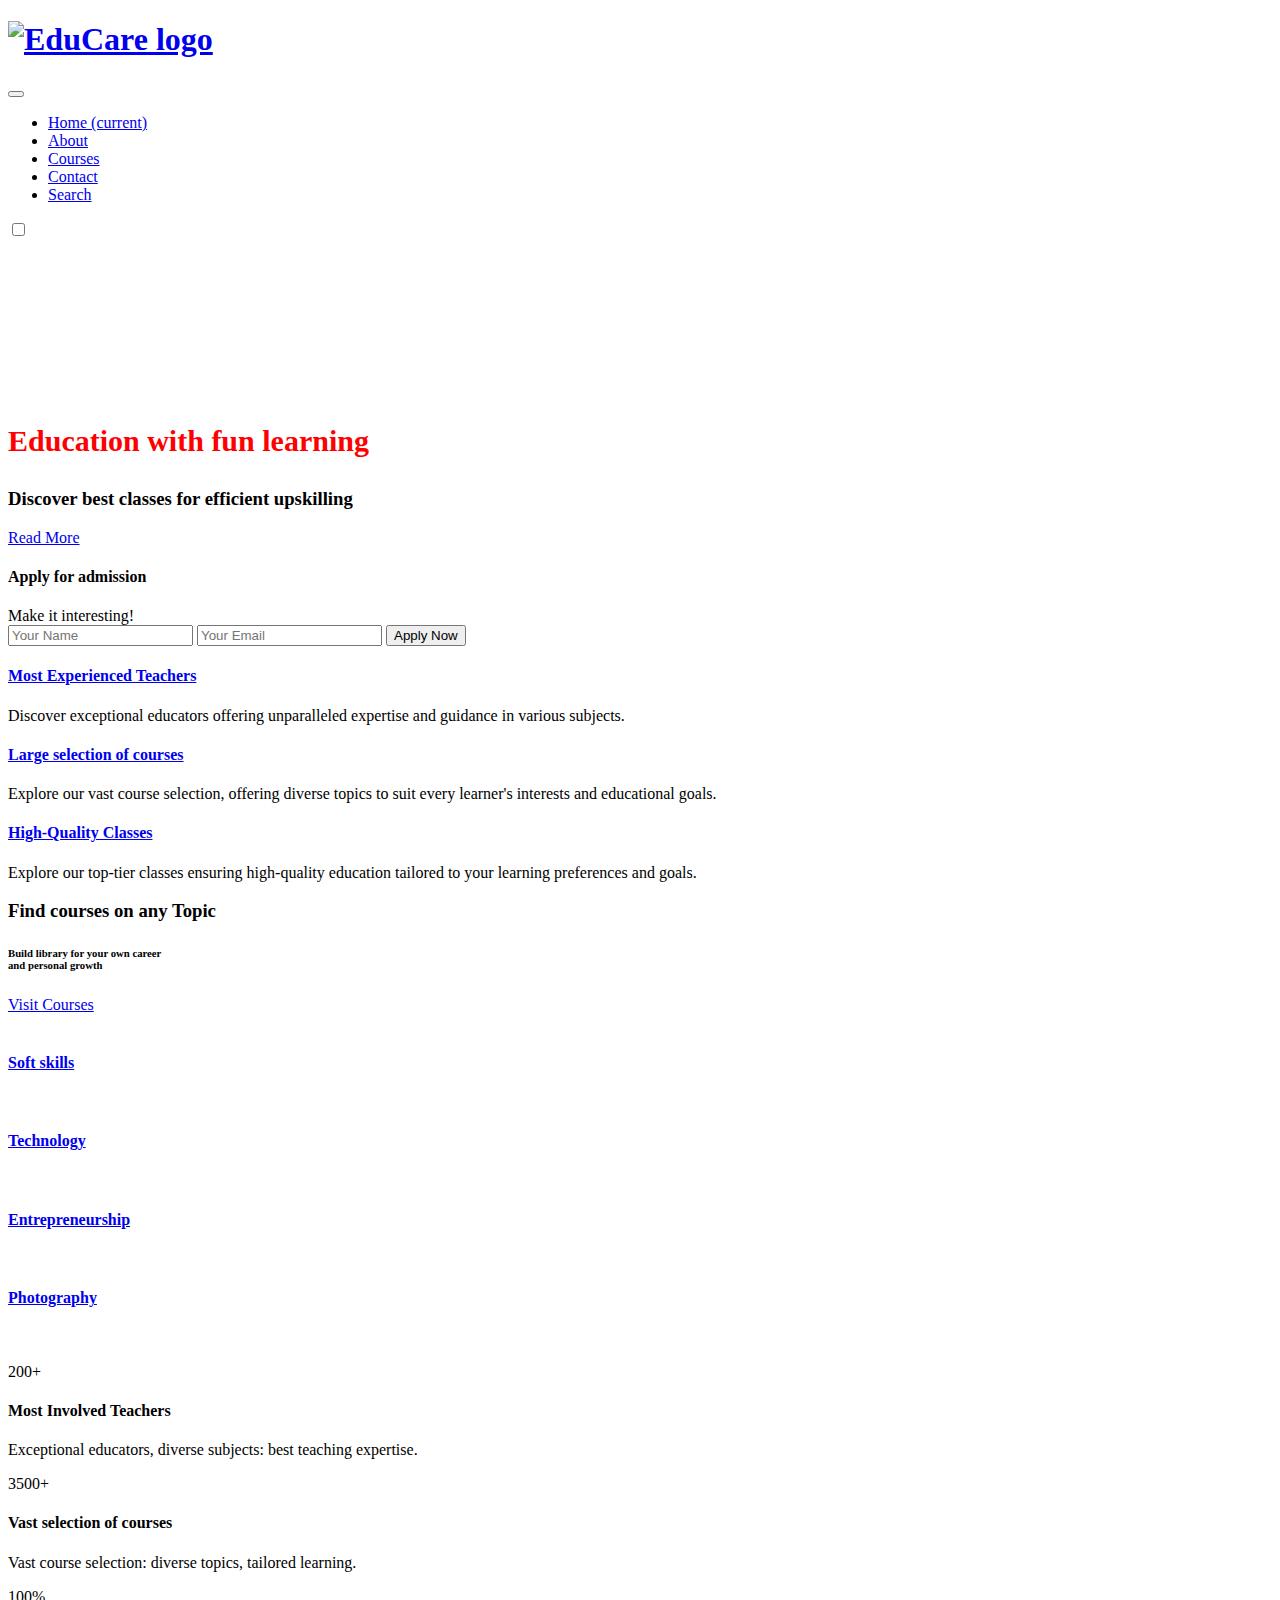
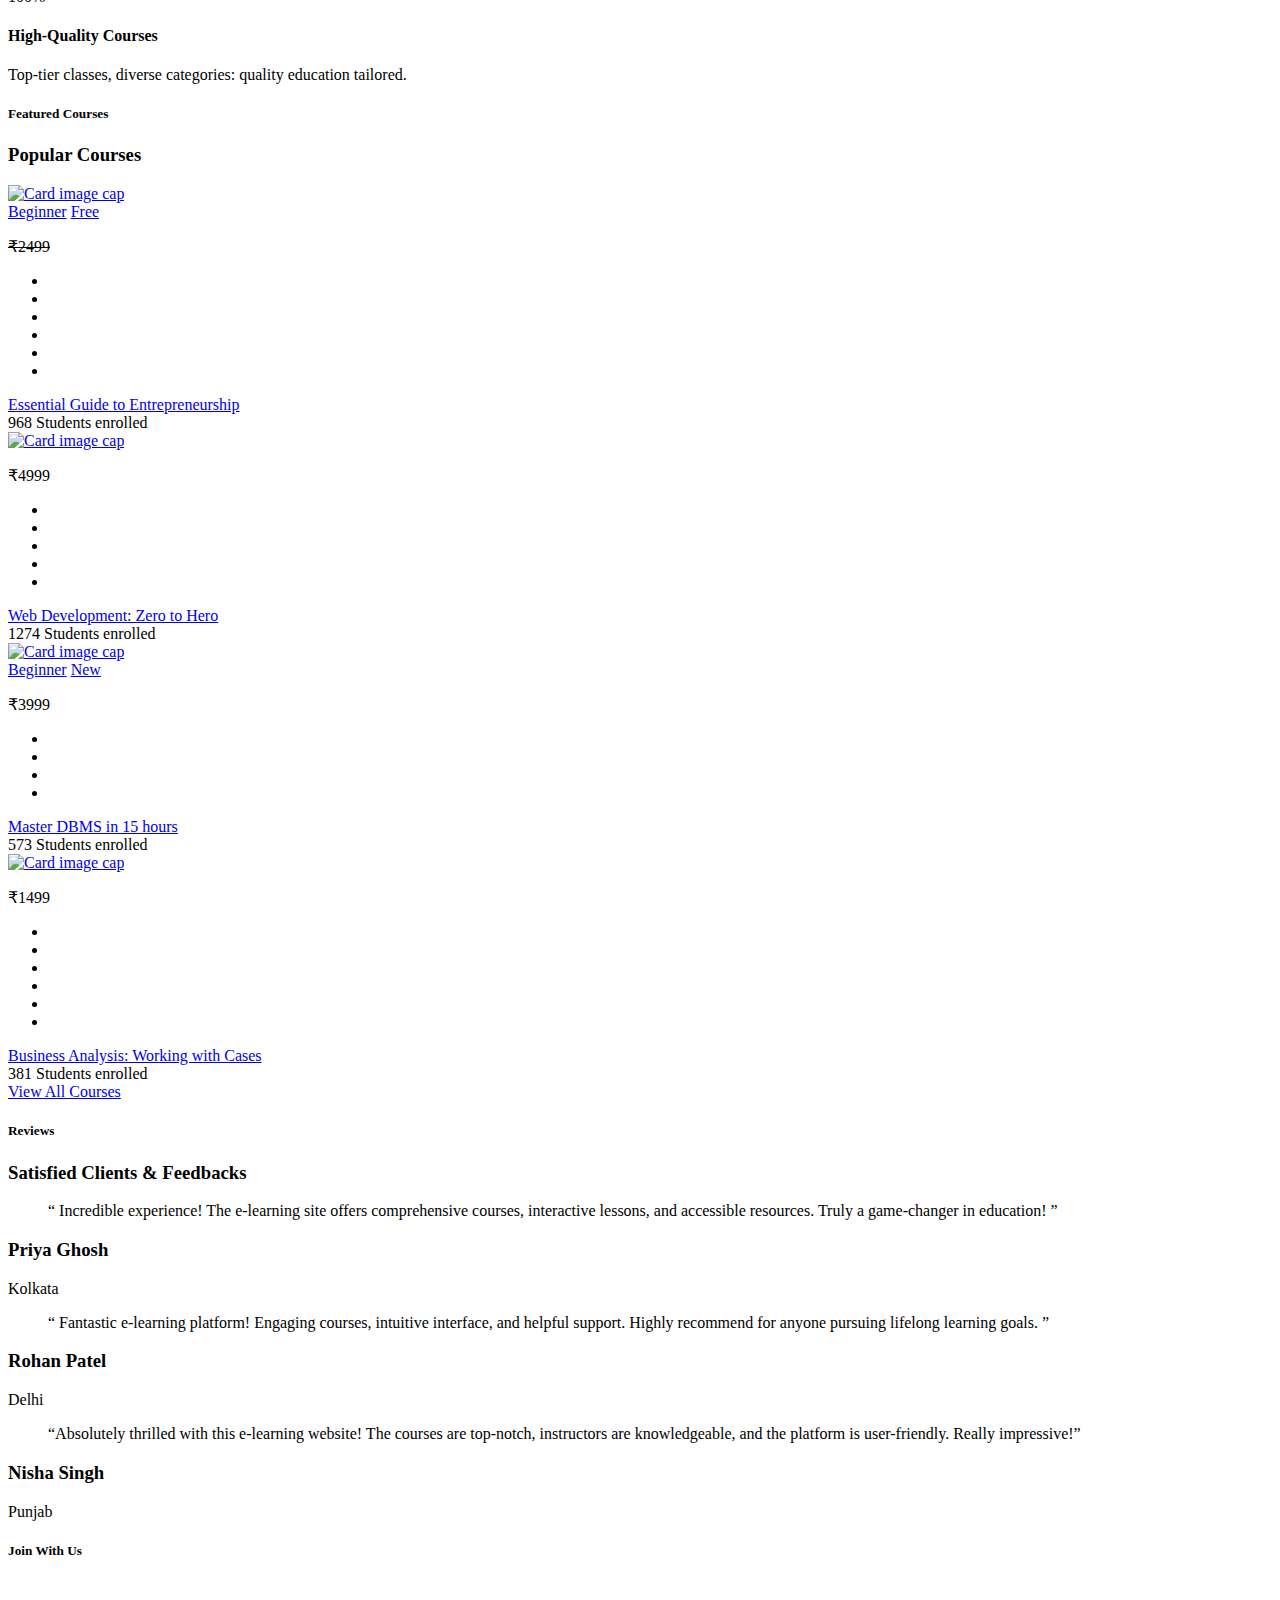
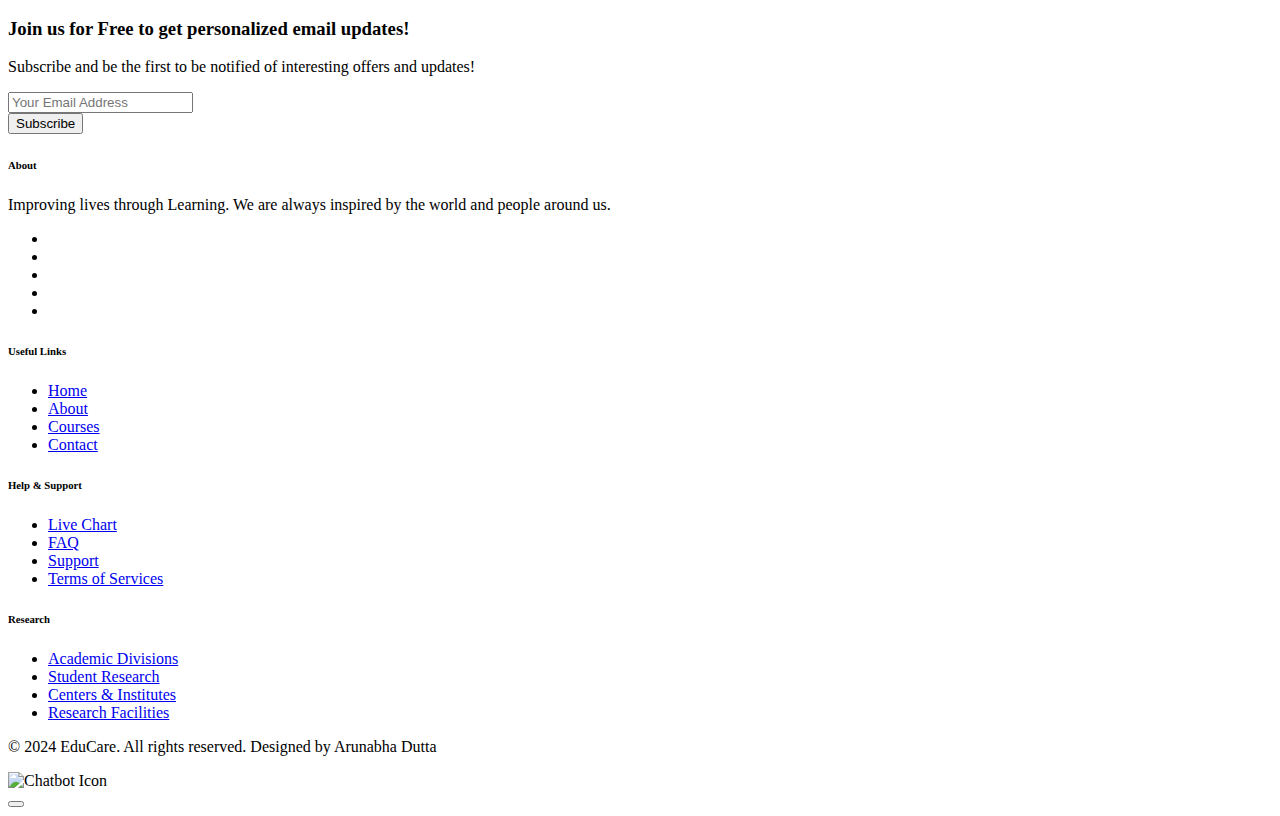
==== index.html @ 3857e65a "Added essential files via upload" ====
<!doctype html>
<html lang="en">

<head>
    <!-- Required meta tags -->
    <meta charset="utf-8">
    <meta name="viewport" content="width=device-width, initial-scale=1, shrink-to-fit=no">
    <title>EduCare</title>
    <link rel="icon" href="assets/images/EduCare.ico" type="image/x-icon">

    
    <style>
        #loader {
  position: fixed;
  top: 0;
  left: 0;
  width: 100%;
  height: 100%;
  background-color: rgba(255, 255, 255, 0.7);
  display: flex;
  justify-content: center;
  align-items: center;
  z-index: 9999;
}

.loader {
  border: 8px solid #f3f3f3;
  border-top: 8px solid #3498db;
  border-radius: 50%;
  width: 50px;
  height: 50px;
  animation: spin 1s linear infinite;
}

@keyframes spin {
  0% { transform: rotate(0deg); }
  100% { transform: rotate(360deg); }
}
    </style>





    <!-- google fonts -->
    <link href="//fonts.googleapis.com/css2?family=Jost:wght@300;400;600;700&display=swap" rel="stylesheet">
    <!-- Template CSS -->
    
    <link rel="stylesheet" href="assets/css/style-starter.css">
</head>

<body>
    
    <div id="preloader">
        <div class="preloader"></div>
    </div>

    <script>
        var loader=document.getElementById("preloader");
        window.addEventListener("load", function(){
            loader.style.display= "none";
        })
    </script>

    <!--header-->

    <header id="site-header" class="fixed-top">
        <div class="container">
            <nav class="navbar navbar-expand-lg navbar-dark stroke">
                <h1>
                    <a class="navbar-brand" href="index.html">
                        <img src="assets/images/EduCare.png" alt="EduCare logo"></a>
                </h1>
                <button class="navbar-toggler  collapsed bg-gradient" type="button" data-toggle="collapse"
                    data-target="#navbarTogglerDemo02" aria-controls="navbarTogglerDemo02" aria-expanded="false"
                    aria-label="Toggle navigation">
                    <span class="navbar-toggler-icon fa icon-expand fa-bars"></span>
                    <span class="navbar-toggler-icon fa icon-close fa-times"></span>
                    </span>
                </button>
                <div class="collapse navbar-collapse" id="navbarTogglerDemo02">
                    <ul class="navbar-nav ml-lg-auto">
                        <li class="nav-item active">
                            <a class="nav-link" href="index.html">Home <span class="sr-only">(current)</span></a>
                        </li>
                        <li class="nav-item">
                            <a class="nav-link" href="about.html">About</a>
                        </li>
                        <li class="nav-item">
                            <a class="nav-link" href="courses.html">Courses</a>
                        </li>
                        <li class="nav-item mr-lg-1">
                            <a class="nav-link" href="contact.html">Contact</a>
                        </li>
                        <!--/search-right-->
                        <li class="header-search mr-lg-2 mt-lg-0 mt-4 position-relative">
                            <div class="search-right">
                                <a href="#search" class="btn btn-style search-btn" title="search"><span
                                        class="fas fa-search mr-2" aria-hidden="true"></span> Search</a>
                              
                            </div>
                        </li>
                        <!--//search-right-->
                    </ul>
                </div>


                <!-- toggle switch for light and dark theme -->
                <div class="mobile-position">
                    <nav class="navigation">
                        <div class="theme-switch-wrapper">
                            <label class="theme-switch" for="checkbox">
                                <input type="checkbox" id="checkbox">
                                <div class="mode-container py-1">
                                    <i class="gg-sun"></i>
                                    <i class="gg-moon"></i>
                                </div>
                            </label>
                        </div>
                    </nav>
                </div>
                <!-- //toggle switch for light and dark theme -->
            </nav>

        </div>
    </header>
    <!--/header-->
    <!--/Banner-Start-->
    <section class="bannerw3l-hnyv">
        <div class="banner-layer">
            <video autoplay muted loop id="myVideo">
                <source src="assets/images/Classroom video.mp4" type="video/mp4">
                Your browser does not support HTML5 video.
            </video>
            <div class="main-content-top">
                <div class="container">
                    <div class="main-content">
                        <!-- if logo is image enable this   
                        <a class="logo" href="index.html">
                            <img src="image-path" alt="Your logo" title="Your logo" style="height:35px;" />
                        </a> -->
                        <h4><p style="color: red; font-weight: bold; font-size: 30px;">Education with fun learning</p></h4>
                        <h3><span class="inn-text">Discover</span> best <span class="inn-text">classes for</span> efficient <span class="inn-text">upskilling</span> </h3>
                        <a href="about.html" class="btn btn-style transparant-btn mt-md-5 mt-4">Read More</a>
                    </div>
                </div>
            </div>
        </div>
        <div class="w3apply-admission">
            <div class="apply-admission-wrap">
                <div class="apply-admission-inner">
                    <h4 class="title text-center">
                        <span>Apply for admission</span>
                    </h4>
                    <div class="caption text-center mb-2">
                        Make it interesting!
                    </div>
                    <div class="apply-form">
                        <form action="#" class="" method="post">
                            <input type="text" name="text" placeholder="Your Name" required="">
                            <input type="email" name="email" placeholder="Your Email" required="">
                            <button class="btn btn-style btn-primary">Apply Now</button>
                        </form>
                    </div>
                </div>
            </div>
        </div>
    </section>
    <!--//Banner-End-->
    <!-- /bottom-grids-->
    <section class="w3l-bottom-grids-6 py-5" id="grids">
        <div class="container py-md-5 py-2">
            <div class="grids-area-hny row text-left pt-lg-5 mt-lg-5">
                <div class="col-lg-4 col-md-6 grids-feature pr-lg-5">
                    <div class="area-box">
                        <span class="fas fa-users"></span>
                        <h4><a href="#feature" class="title-head">Most Experienced Teachers</a></h4>
                        <p>Discover exceptional educators offering unparalleled expertise and guidance in various subjects.</p>

                    </div>
                </div>
                <div class="col-lg-4 col-md-6 grids-feature mt-md-0 mt-5">
                    <div class="area-box">
                        <span class="fas fa-laptop-code"></span>
                        <h4><a href="#feature" class="title-head">Large selection of courses</a>
                        </h4>
                        <p>Explore our vast course selection, offering diverse topics to suit every learner's interests and educational goals.</p>

                    </div>
                </div>
                <div class="col-lg-4 col-md-6 grids-feature mt-lg-0 mt-5 pl-lg-5">
                    <div class="area-box">
                        <span class="fas fa-book-open"></span>
                        <h4><a href="#feature" class="title-head">High-Quality Classes</a></h4>
                        <p>Explore our top-tier classes ensuring high-quality education tailored to your learning preferences and goals.</p>
                    </div>
                </div>
            </div>
        </div>
    </section>
    <!-- //bottom-grids-->
    <!--/about-section -->
    <section class="w3l-homeblock1" id="about">
        <div class="midd-w3 py-5">
            <div class="container py-lg-5 py-md-3">
                <div class="row cwp23-grids align-items-center">
                    <div class="col-lg-6">
                        <h3 class="title-w3l">Find courses on any <span class="inn-text">Topic</span></h3>
                        <h6 class="mt-md-4 mt-md-5 mt-4">Build library for your own career
                            <br>and personal growth</h6>
                        <a href="about.html" class="btn btn-style btn-primary mt-lg-5 mt-4">Visit Courses</a>
                    </div>
                    <div class="HomeAboutImages col-lg-6 mt-lg-0 mt-5 pl-lg-5">
                        <div class="cwp23-text-cols row">
                            <div class="column col-6">
                                <div class="column-w3-img position-relative">
                                    <a href="#"><img src="assets/images/1.jpg" alt=""
                                            class="radius-image img-fluid"></a>
                                    <div class="edu-info">
                                        <h4 class="edu-heading-title"><a href="#">Soft skills</a></h4>
                                    </div>
                                </div>
                                <div class="column-w3-img position-relative mt-4">
                                    <a href="#"><img src="assets/images/b8.jpg" alt=""
                                            class="radius-image img-fluid"></a>
                                    <div class="edu-info">
                                        <h4 class="edu-heading-title"><a href="#">Technology</a></h4>
                                    </div>
                                </div>
                            </div>
                            <div class="column col-6">
                                <div class="column-w3-img position-relative">
                                    <a href="#"><img src="assets/images/b3.jpg" alt=""
                                            class="radius-image img-fluid"></a>
                                    <div class="edu-info">
                                        <h4 class="edu-heading-title"><a href="#">Entrepreneurship</a></h4>
                                    </div>
                                </div>
                                <div class="column-w3-img position-relative mt-4">
                                    <a href="#"><img src="assets/images/2.jpg" alt=""
                                            class="radius-image img-fluid"></a>
                                    <div class="edu-info">
                                        <h4 class="edu-heading-title"><a href="#">Photography</a></h4>
                                    </div>
                                </div>
                            </div>
                        </div>
                    </div>
                </div>
            </div>
        </div>
    </section>
    <!--//about-section -->
    <!--/home-stats-->
    <section class="w3l-stats-main" id="stats">
        <div class="container">
            <div class="row stats-con py-lg-0 py-5">
                <div class="col-lg-6 stats-content-right mb-lg-0 mb-lg-5 mb-2">
                    <a href="#service" class="d-block zoom"><img src="assets/images/ab1.jpg" alt=""
                            class="img-fluid" /></a>
                </div>
                <div class="col-lg-6 stats-content-left pl-lg-5">

                    <div class="stats_info counter_grid1 text-left mt-lg-5 mt-4">
                        <div class="icon stat-icon">
                            <p class="counter">200+</p>
                        </div>
                        <div class="stat-icon-des">

                            <h4>
                                Most Involved Teachers</h4>
                            <p class="para-stat">Exceptional educators, diverse subjects: best teaching expertise.</p>
                        </div>
                    </div>
                    <div class="stats_info counter_grid text-left mt-lg-5 mt-4">
                        <div class="icon stat-icon">
                            <p class="counter">3500+</p>
                        </div>
                        <div class="stat-icon-des">

                            <h4>Vast selection of courses</h4>
                            <p class="para-stat">Vast course selection: diverse topics, tailored learning.</p>
                        </div>
                    </div>
                    <div class="stats_info counter_grid text-left mt-lg-5 mt-4">
                        <div class="icon stat-icon">
                            <p class="counter">100%</p>
                        </div>
                        <div class="stat-icon-des">

                            <h4>High-Quality Courses</h4>
                            <p class="para-stat">Top-tier classes, diverse categories: quality education tailored.</p>
                        </div>

                    </div>
                </div>
            </div>
        </div>
    </section>
    <!--//home-stats-->
    <!--/popular-Courses-->
    <section class="w3l-courses" id="courses">
        <div class="blog py-5">
            <div class="container py-md-5 py-2">
                <h5 class="title-subw3hny text-center">Featured Courses</h5>
                <h3 class="title-w3l text-center">Popular <span class="inn-text">Courses</span></h3>

                <div class="row">
                    <div class="col-lg-3 col-md-6 item mt-5">
                        <div class="card">
                            <div class="card-header p-0 position-relative">
                                <a href="#course-single" class="zoom d-block">
                                    <img class="card-img-bottom d-block" src="assets/images/b1.jpg"
                                        alt="Card image cap">
                                </a>
                                <div class="post-pos">
                                    <a href="#popular" class="receipe blue">Beginner</a>
                                    <a href="#popular" class="receipe yellow ml-2">Free</a>
                                </div>
                            </div>
                            <div class="card-body course-details">
                                <div class="price-review d-flex justify-content-between mb-1align-items-center">
                                    <p>
                                        <s>₹2499</s>
                                    </p>
                                    <ul class="rating-star">
                                        <li><span class="fas fa-star"></span></li>
                                        <li><span class="fas fa-star"></span></li>
                                        <li><span class="fas fa-star"></span></li>
                                        <li><span class="fas fa-star"></span></li>
                                        <li><span class="fas fa-star"></span></li>
                                        <li><span class="fas fa-star-o"></span></li>
                                    </ul>
                                </div>
                                <a href="#course-single" class="course-desc">Essential Guide to Entrepreneurship
                                </a>
                                <div class="course-meta mt-4">
                                    <div class="meta-item course-lesson">
                                        <span class="fas fa-users"></span>
                                        <span class="meta-value"> 968 Students enrolled</span>
                                    </div>
                                </div>
                            </div>
                           
                        </div>
                    </div>

                    <div class="col-lg-3 col-md-6 item mt-5">
                        <div class="card">
                            <div class="card-header p-0 position-relative">
                                <a href="#course-single" class="zoom d-block">
                                    <img class="card-img-bottom d-block" src="assets/images/b2.jpg"
                                        alt="Card image cap">
                                </a>


                            </div>
                            <div class="card-body course-details">
                                <div class="price-review d-flex justify-content-between mb-1align-items-center">
                                    <p>
                                        ₹4999
                                    </p>
                                    <ul class="rating-star">
                                        <li><span class="fas fa-star"></span></li>
                                        <li><span class="fas fa-star"></span></li>
                                        <li><span class="fas fa-star"></span></li>
                                        <li><span class="fas fa-star"></span></li>
                                        <li><span class="fas fa-star-o"></span></li>
                                    </ul>
                                </div>
                                <a href="#course-single" class="course-desc">Web Development: Zero to Hero</a>
                                <div class="course-meta mt-4">
                                    <div class="meta-item course-lesson">
                                        <span class="fas fa-users"></span>
                                        <span class="meta-value"> 1274 Students enrolled</span>
                                    </div>
                                </div>
                            </div>
                            
                        </div>
                    </div>

                    <div class="col-lg-3 col-md-6 item mt-5">
                        <div class="card">
                            <div class="card-header p-0 position-relative">
                                <a href="#course-single" class="zoom d-block">
                                    <img class="card-img-bottom d-block" src="assets/images/b3.jpg"
                                        alt="Card image cap">
                                </a>
                                <div class="post-pos">
                                    <a href="#reciepe" class="receipe blue">Beginner</a>
                                    <a href="#popular" class="receipe yellow ml-2">New</a>
                                </div>
                            </div>
                            <div class="card-body course-details">
                                <div class="price-review d-flex justify-content-between mb-1align-items-center">
                                    <p>
                                        ₹3999
                                    </p>
                                    <ul class="rating-star">
                                        <li><span class="fas fa-star"></span></li>
                                        <li><span class="fas fa-star"></span></li>
                                        <li><span class="fas fa-star"></span></li>
                                        <li><span class="fas fa-star-o"></span></li>
                                    </ul>
                                </div>
                                <a href="#course-single" class="course-desc">Master DBMS in 15 hours</a>
                                <div class="course-meta mt-4">
                                    <div class="meta-item course-lesson">
                                        <span class="fas fa-users"></span>
                                        <span class="meta-value"> 573 Students enrolled</span>
                                    </div>
                                </div>
                            </div>
                        </div>
                    </div>
                    <div class="col-lg-3 col-md-6 item mt-5">
                        <div class="card">
                            <div class="card-header p-0 position-relative">
                                <a href="#course-single" class="zoom d-block">
                                    <img class="card-img-bottom d-block" src="assets/images/b4.jpg"
                                        alt="Card image cap">
                                </a>


                            </div>
                            <div class="card-body course-details">
                                <div class="price-review d-flex justify-content-between mb-1align-items-center">
                                    <p>₹1499</p>
                                    <ul class="rating-star">
                                        <li><span class="fas fa-star"></span></li>
                                        <li><span class="fas fa-star"></span></li>
                                        <li><span class="fas fa-star"></span></li>
                                        <li><span class="fas fa-star"></span></li>
                                        <li><span class="fas fa-star"></span></li>
                                        <li><span class="fas fa-star-o"></span></li>
                                    </ul>
                                </div>
                                <a href="#course-single" class="course-desc">Business Analysis: Working with Cases</a>
                                <div class="course-meta mt-4">
                                    <div class="meta-item course-lesson">
                                        <span class="fas fa-users"></span>
                                        <span class="meta-value"> 381 Students enrolled</span>
                                    </div>
                                </div>
                            </div>

                        </div>
                    </div>
                    <div class="mt-5 mx-auto text-more text-center pt-lg-4">
                        <a href="courses.html" class="btn btn-style btn-primary">View All Courses</a>
                    </div>
                </div>
            </div>
        </div>
    </section>
    <!--//popular-Courses-->
    <!--/testimonials-->
    <section class="w3l-testimonials" id="testimonials">
        <!-- /grids -->
        <div class="cusrtomer-layout py-5">
            <div class="container py-lg-4 py-md-3 py-2 pb-lg-0">
                <h5 class="title-subw3hny text-center mb-1">Reviews</h5>
                <h3 class="title-w3l two text-center mb-sm-5 mb-4">Satisfied Clients & <span
                        class="inn-text">Feedbacks</span></h3>
                <!-- /grids -->
                <div class="testimonial-width">
                    <div class="owl-two row">
                         <div class="col-lg-4 col-md-6 item mt-md-5 mt-4">
                            <div class="testimonial-content">
                                <div class="testimonial">
                                    <i class="fas fa-quote-right"></i>
                                    <blockquote>
                                        <q>
                                            Incredible experience! The e-learning site offers comprehensive courses, interactive lessons, and accessible resources. Truly a game-changer in education!
                                        </q>
                                    </blockquote>
                                    <div class="testi-des">
                                        <div class="peopl align-self">
                                            <h3>Priya Ghosh</h3>
                                            <p class="indentity">Kolkata</p>
                                        </div>
                                    </div>
                                </div>
                            </div>
                        </div>
                        <div class="col-lg-4 col-md-6 item mt-md-5 mt-4">
                            <div class="testimonial-content">
                                <div class="testimonial">
                                    <i class="fas fa-quote-right"></i>
                                    <blockquote>
                                        <q>
                                            Fantastic e-learning platform! Engaging courses, intuitive interface, and helpful support. Highly recommend for anyone pursuing lifelong learning goals.
                                        </q>
                                    </blockquote>
                                    <div class="testi-des">
                                        <div class="peopl align-self">
                                            <h3>Rohan Patel</h3>
                                            <p class="indentity">Delhi</p>
                                        </div>
                                    </div>
                                </div>
                            </div>
                        </div>
                      <div class="col-lg-4 col-md-6 item mt-md-5 mt-4">
                            <div class="testimonial-content">
                                <div class="testimonial">
                                    <i class="fas fa-quote-right"></i>
                                    <blockquote>
                                        <q>Absolutely thrilled with this e-learning website! The courses are top-notch, instructors are knowledgeable, and the platform is user-friendly. Really impressive!</q>
                                    </blockquote>
                                    <div class="testi-des">
                                        <div class="peopl align-self">
                                            <h3>Nisha Singh</h3>
                                            <p class="indentity">Punjab</p>
                                        </div>
                                    </div>
                                </div>
                            </div>
                        </div>
                    </div>
                </div>
            </div>
            <!-- /grids -->
        </div>
        <!-- //grids -->
    </section>
    <!-- //testimonials -->
    <!--/subscribe-->
    <section class="w3l-project" id="subscribe">
        <div class="container-fluid mx-lg-0">
            <div class="row">
                <div class="col-lg-6 bottom-info">
                    <div class="project-header-section text-left">
                        <h5 class="title-subw3hny text-left mb-1">Join With Us</h5>
                        <br>
                        <h3 class="title-w3l">Join us for Free to get personalized email updates!</h3>
                        <p class="mt-3 pr-lg-5">Subscribe and be the first to be notified of interesting offers and updates!</p>

                        <form action="#" class="subscribe mt-5" method="post">
                            <input type="email" name="email" placeholder="Your Email Address" required="">
                            <br>
                            <button class="btn btn-style btn-primary">Subscribe</button>
                        </form>
                    </div>
                </div>
                <div class="col-lg-6 subcribe-img">

                </div>
            </div>
        </div>
    </section>
    <!--//subscribe-->
    <!--/footer-->
    <footer class="w3l-footer-22 position-relative">
        <div class="footer-sub py-5">
            <div class="container py-md-5">
                <div class="row sub-columns">
                    <div class="col-lg-4 col-md-6 sub-one-left ab-right-cont pr-lg-5 mb-md-0  mb-4">
                        <h6>About </h6>
                        <p>Improving lives through Learning.
                            We are always inspired by the world and people around us.</p>
                        <div class="columns-2">
                            <ul class="social">
                                <li><a href="#facebook"><span class="fab fa-facebook-f" aria-hidden="true"></span></a>
                                </li>
                                <li><a href="#linkedin"><span class="fab fa-linkedin-in" aria-hidden="true"></span></a>
                                </li>
                                <li><a href="#twitter"><span class="fab fa-twitter" aria-hidden="true"></span></a>
                                </li>
                                <li><a href="#google"><span class="fab fa-google-plus-g" aria-hidden="true"></span></a>
                                </li>
                                <li><a href="#pinterest"><span class="fab fa-pinterest-p" aria-hidden="true"></span></a>
                                </li>
                            </ul>
                        </div>
                    </div>
                    <div class="col-lg-2 col-md-6 sub-two-right pl-lg-5">
                        <h6>Useful Links</h6>
                        <ul>
                            <li><a href="index.html"><span class="fas fa-chevron-right mr-2"></span>Home</a>
                            </li>
                            <li><a href="about.html"><span class="fas fa-chevron-right mr-2"></span>About</a>
                            </li>
                            <li><a href="courses.html"><span class="fas fa-chevron-right mr-2"></span>Courses</a></li>
                            <li><a href="contact.html"><span class="fas fa-chevron-right mr-2"></span>Contact</a></li>
                        </ul>
                    </div>
                    <div class="col-lg-3 col-md-6 sub-two-right pl-lg-5 mt-md-0 mt-4">
                        <h6>Help & Support</h6>
                        <ul>
                            <li><a href="#live"><span class="fas fa-chevron-right mr-2"></span>Live
                                    Chart</a></li>
                            <li><a href="#faq"><span class="fas fa-chevron-right mr-2"></span>FAQ</a>
                            </li>
                            <li><a href="#support"><span class="fas fa-chevron-right mr-2"></span>Support</a>
                            </li>
                            <li><a href="#terms"><span class="fas fa-chevron-right mr-2"></span>Terms
                                    of Services</a></li>
                        </ul>
                    </div>
                    <div class="col-lg-3 col-md-6 sub-two-right mt-md-0 mt-4">
                        <h6>Research</h6>
                        <ul>
                            <li><a href="#"><span class="fas fa-chevron-right mr-2"></span> Academic Divisions</a>
                            </li>
                            <li><a href="#"><span class="fas fa-chevron-right mr-2"></span> Student Research</a>
                            </li>
                            <li><a href="#"><span class="fas fa-chevron-right mr-2"></span> Centers & Institutes</a>
                            </li>
                            <li><a href="#"><span class="fas fa-chevron-right mr-2"></span> Research Facilities</a></li>
                        </ul>
                    </div>
                </div>
            </div>
        </div>
        <!-- copyright -->
        <div class="copyright-footer text-center">
            <div class="container">
                <div class="columns">
                    <p>
                        © 2024 EduCare. All rights reserved. Designed by Arunabha Dutta
                    </p>
                </div>
            </div>
        </div>
        <!-- //copyright -->
    </footer>
    </div>
    <!-- //footer -->
    <div id="chatbot-icon">
        <img src="assets/images/chatbot.webp" alt="Chatbot Icon">
      </div>

    <!-- Js scripts -->
    <!-- move top -->
    <button onclick="topFunction()" id="movetop" title="Go to top">
        <span class="fas fa-level-up-alt" aria-hidden="true"></span>
    </button>

    

    <script>
        // When the user scrolls down 20px from the top of the document, show the button
        window.onscroll = function () {
            scrollFunction()
        };

        function scrollFunction() {
            if (document.body.scrollTop > 20 || document.documentElement.scrollTop > 20) {
                document.getElementById("movetop").style.display = "block";
            } else {
                document.getElementById("movetop").style.display = "none";
            }
        }

        // When the user clicks on the button, scroll to the top of the document
        function topFunction() {
            document.body.scrollTop = 0;
            document.documentElement.scrollTop = 0;
        }
    </script>
    
    <!-- //move top -->
    <!-- Template JavaScript -->
    <script src="assets/js/jquery-3.3.1.min.js"></script>
    <script src="assets/js/theme-change.js"></script>
    <!-- disable body scroll which navbar is in active -->
    <script>
        $(function () {
            $('.navbar-toggler').click(function () {
                $('body').toggleClass('noscroll');
            })
        });
    </script>
    <!-- disable body scroll which navbar is in active -->

    <!--/MENU-JS-->
    <script>
        $(window).on("scroll", function () {
            var scroll = $(window).scrollTop();

            if (scroll >= 80) {
                $("#site-header").addClass("nav-fixed");
            } else {
                $("#site-header").removeClass("nav-fixed");
            }
        });

        //Main navigation Active Class Add Remove
        $(".navbar-toggler").on("click", function () {
            $("header").toggleClass("active");
        });
        $(document).on("ready", function () {
            if ($(window).width() > 991) {
                $("header").removeClass("active");
            }
            $(window).on("resize", function () {
                if ($(window).width() > 991) {
                    $("header").removeClass("active");
                }
            });
        });
    </script>

    <!--//MENU-JS-->
    <script src="assets/js/bootstrap.min.js"></script>

    

</body>

</html>
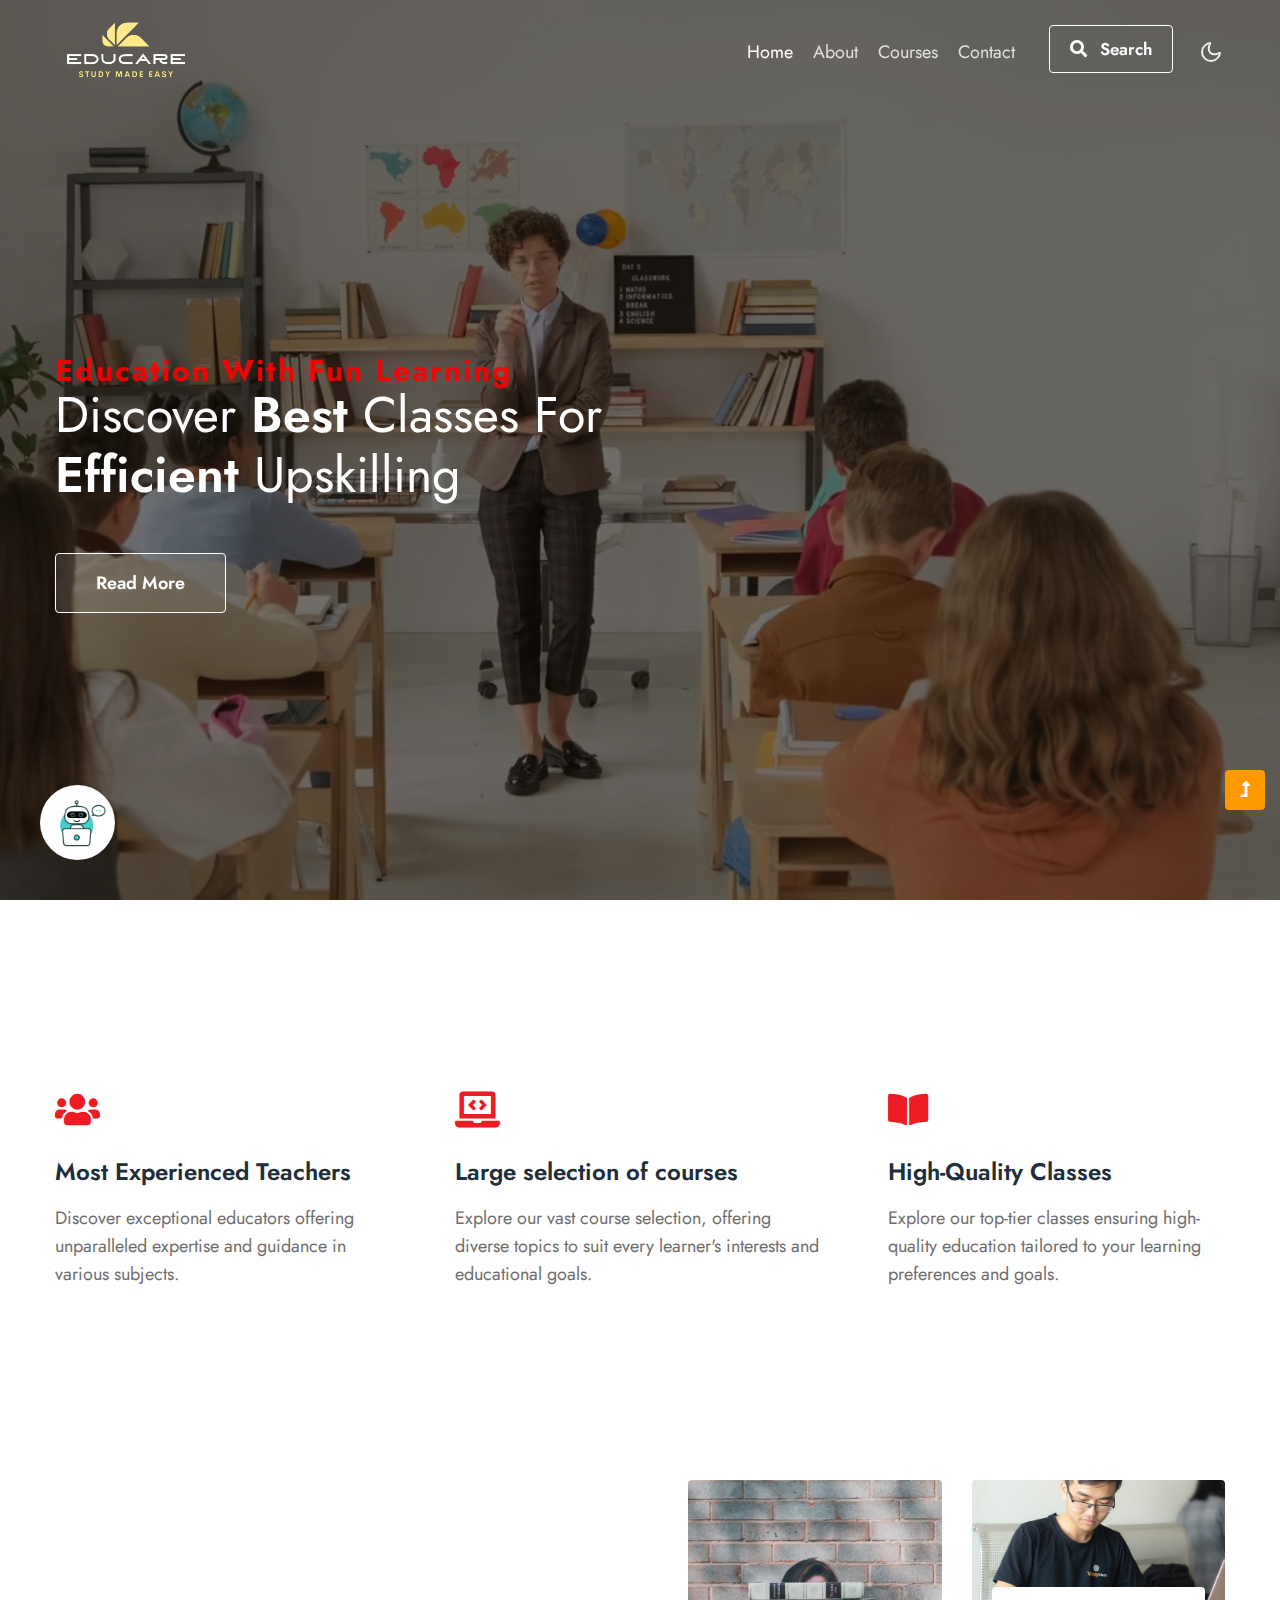
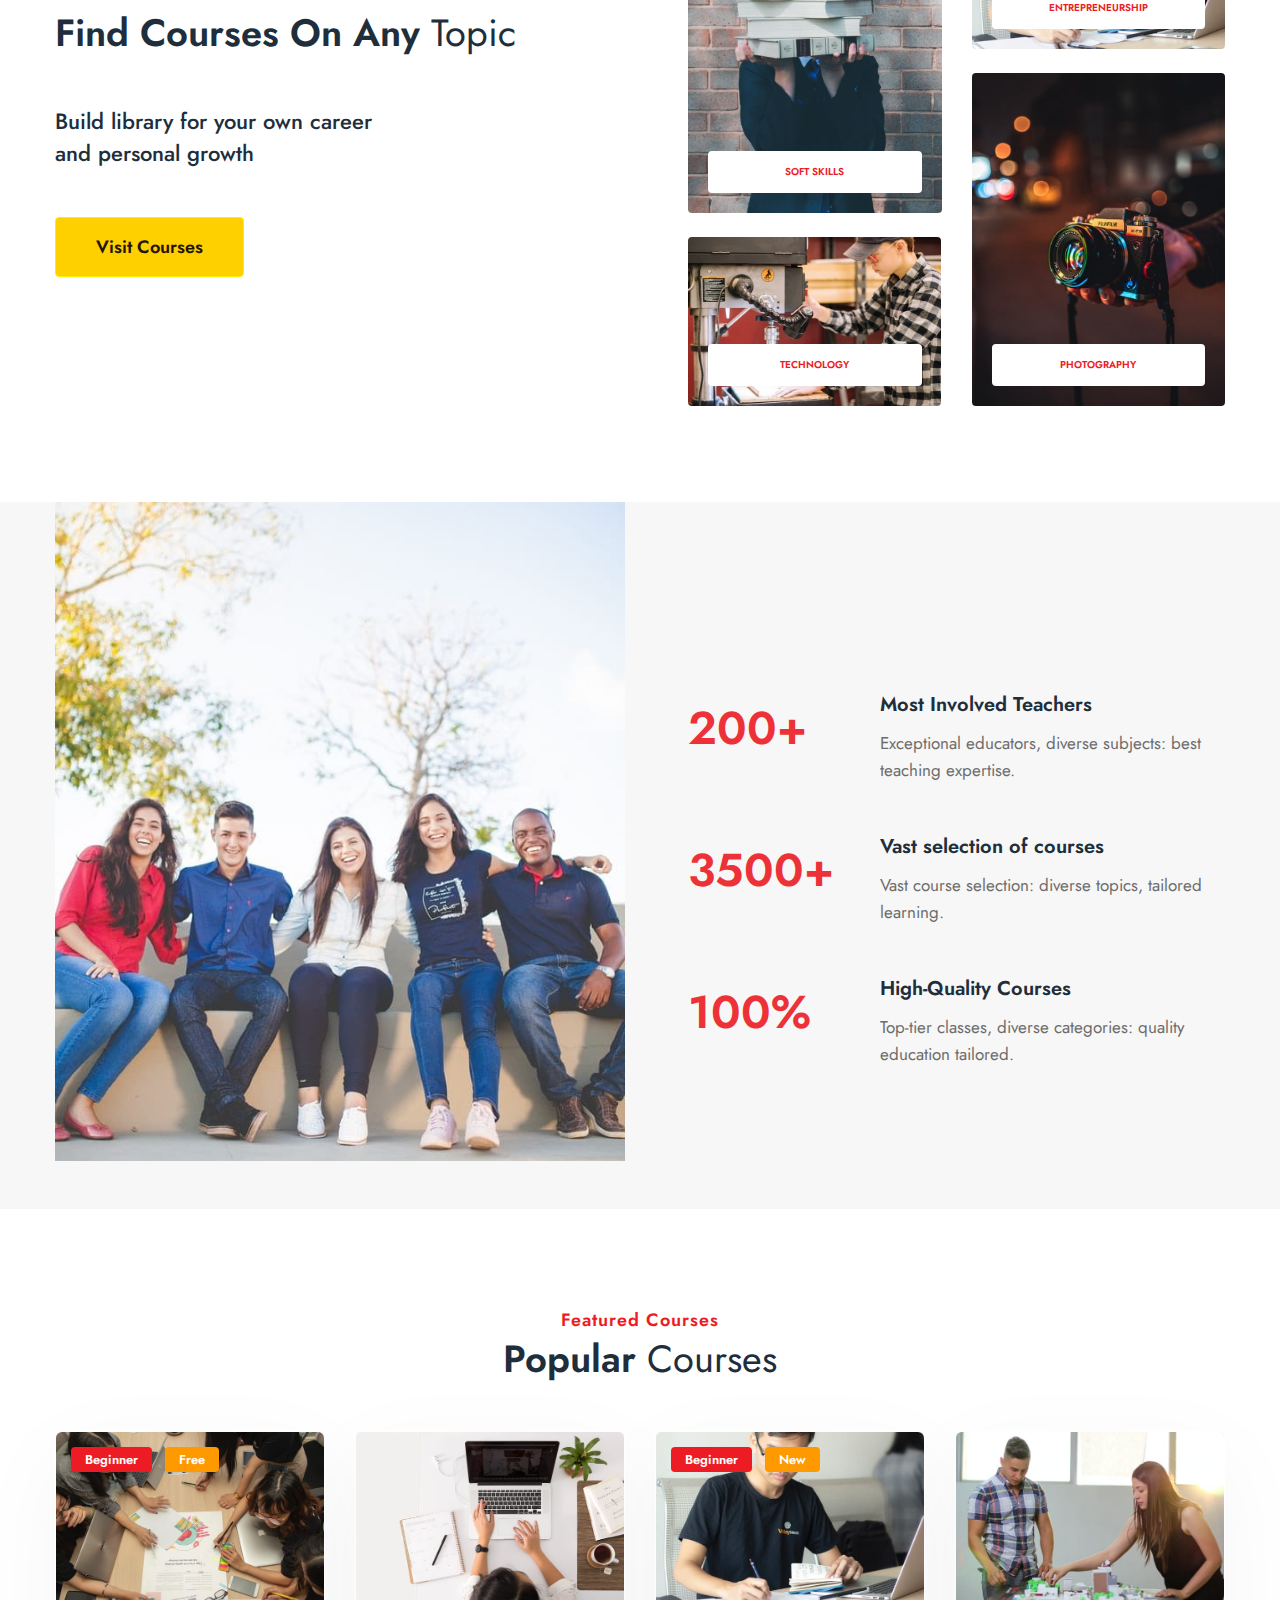
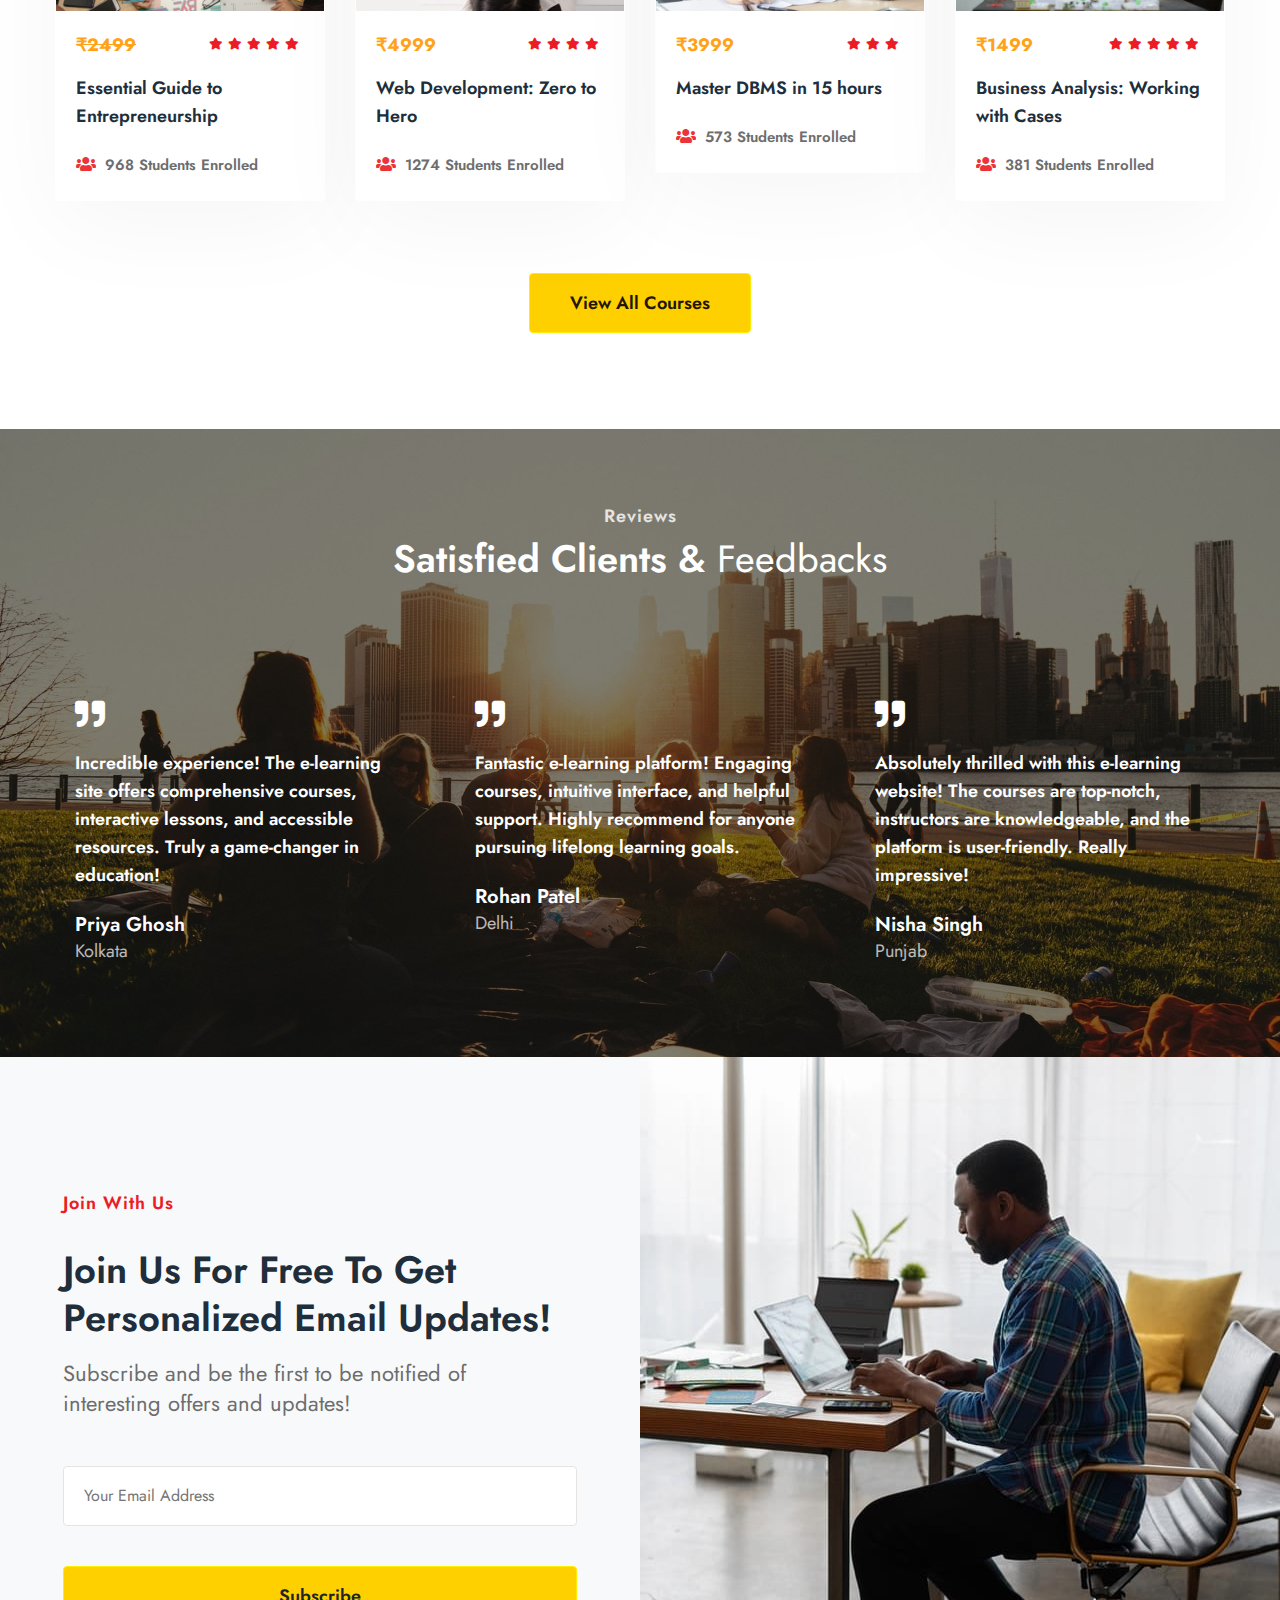
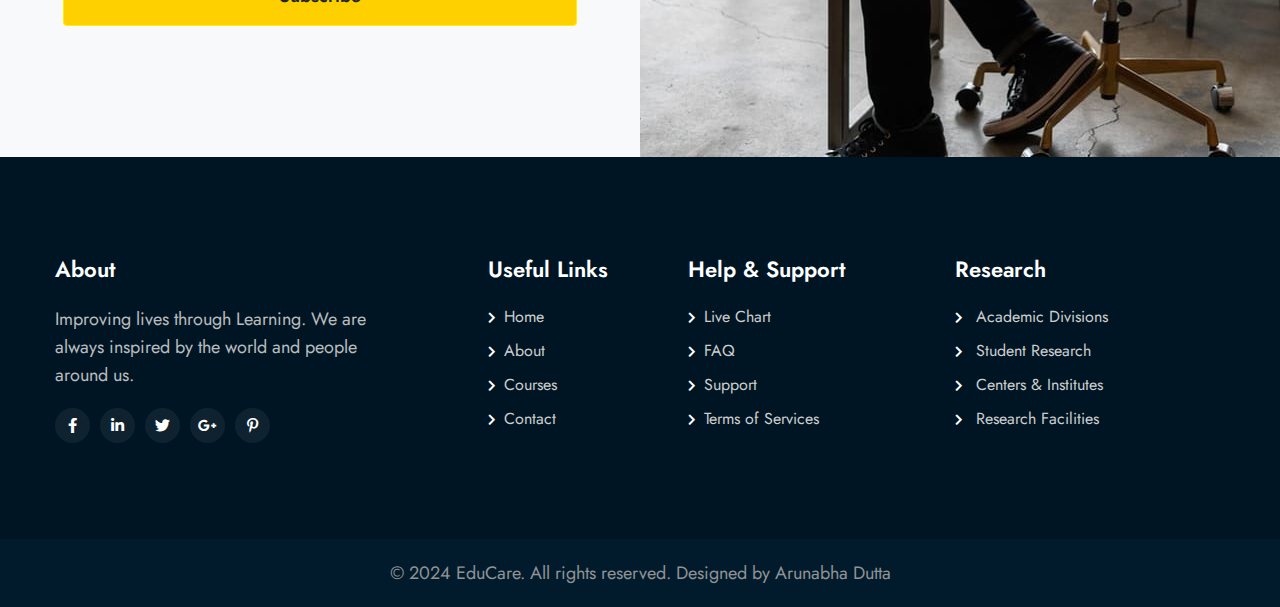
==== commit 39ff7bd6: "Removed the top Apply Now section" ====
--- a/index.html
+++ b/index.html
@@ -135,10 +135,6 @@
             <div class="main-content-top">
                 <div class="container">
                     <div class="main-content">
-                        <!-- if logo is image enable this   
-                        <a class="logo" href="index.html">
-                            <img src="image-path" alt="Your logo" title="Your logo" style="height:35px;" />
-                        </a> -->
                         <h4><p style="color: red; font-weight: bold; font-size: 30px;">Education with fun learning</p></h4>
                         <h3><span class="inn-text">Discover</span> best <span class="inn-text">classes for</span> efficient <span class="inn-text">upskilling</span> </h3>
                         <a href="about.html" class="btn btn-style transparant-btn mt-md-5 mt-4">Read More</a>
@@ -146,7 +142,7 @@
                 </div>
             </div>
         </div>
-        <div class="w3apply-admission">
+        <!-- <div class="w3apply-admission">
             <div class="apply-admission-wrap">
                 <div class="apply-admission-inner">
                     <h4 class="title text-center">
@@ -164,7 +160,7 @@
                     </div>
                 </div>
             </div>
-        </div>
+        </div> -->
     </section>
     <!--//Banner-End-->
     <!-- /bottom-grids-->
--- a/assets/css/style-starter.css
+++ b/assets/css/style-starter.css
@@ -0,0 +1,20637 @@
+@charset "UTF-8";
+
+
+
+:root {
+  --blue: #007bff;
+  --indigo: #6610f2;
+  --purple: #6f42c1;
+  --pink: #e83e8c;
+  --red: #dc3545;
+  --orange: #fd7e14;
+  --yellow: #ffee00;
+  --green: #28a745;
+  --teal: #20c997;
+  --cyan: #17a2b8;
+  --white: #fff;
+  --gray: #6c757d;
+  --gray-dark: #343a40;
+  --primary: #00a63f;
+  --secondary: #213364;
+  --success: #28a745;
+  --info: #17a2b8;
+  --warning: #ffc107;
+  --danger: #dc3545;
+  --light: #f8f9fa;
+  --dark: #343a40;
+  --breakpoint-xs: 0;
+  --breakpoint-sm: 576px;
+  --breakpoint-md: 768px;
+  --breakpoint-lg: 992px;
+  --breakpoint-xl: 1200px;
+  --font-family-sans-serif: -apple-system, BlinkMacSystemFont, "Segoe UI", Roboto, "Helvetica Neue", Arial, "Noto Sans", sans-serif, "Apple Color Emoji", "Segoe UI Emoji", "Segoe UI Symbol", "Noto Color Emoji";
+  --font-family-monospace: SFMono-Regular, Menlo, Monaco, Consolas, "Liberation Mono", "Courier New", monospace;
+}
+
+*,
+*::before,
+*::after {
+  box-sizing: border-box;
+}
+
+html {
+  font-family: sans-serif;
+  line-height: 1.15;
+  -webkit-text-size-adjust: 100%;
+  -webkit-tap-highlight-color: rgba(0, 0, 0, 0);
+}
+
+article,
+aside,
+figcaption,
+figure,
+footer,
+header,
+hgroup,
+main,
+nav,
+section {
+  display: block;
+}
+
+body {
+  margin: 0;
+  font-family: -apple-system, BlinkMacSystemFont, "Segoe UI", Roboto, "Helvetica Neue", Arial, "Noto Sans", sans-serif, "Apple Color Emoji", "Segoe UI Emoji", "Segoe UI Symbol", "Noto Color Emoji";
+  font-size: 1rem;
+  font-weight: 400;
+  line-height: 1.5;
+  color: #212529;
+  text-align: left;
+  background-color: #fff;
+}
+
+[tabindex="-1"]:focus:not(:focus-visible) {
+  outline: 0 !important;
+}
+
+hr {
+  box-sizing: content-box;
+  height: 0;
+  overflow: visible;
+}
+
+h1,
+h2,
+h3,
+h4,
+h5,
+h6 {
+  margin-top: 0;
+  margin-bottom: 0.5rem;
+}
+
+p {
+  margin-top: 0;
+  margin-bottom: 1rem;
+}
+
+abbr[title],
+abbr[data-original-title] {
+  text-decoration: underline;
+  -webkit-text-decoration: underline dotted;
+  text-decoration: underline dotted;
+  cursor: help;
+  border-bottom: 0;
+  -webkit-text-decoration-skip-ink: none;
+  text-decoration-skip-ink: none;
+}
+
+address {
+  margin-bottom: 1rem;
+  font-style: normal;
+  line-height: inherit;
+}
+
+ol,
+ul,
+dl {
+  margin-top: 0;
+  margin-bottom: 1rem;
+}
+
+ol ol,
+ul ul,
+ol ul,
+ul ol {
+  margin-bottom: 0;
+}
+
+dt {
+  font-weight: 700;
+}
+
+dd {
+  margin-bottom: .5rem;
+  margin-left: 0;
+}
+
+blockquote {
+  margin: 0 0 1rem;
+}
+
+b,
+strong {
+  font-weight: bolder;
+}
+
+small {
+  font-size: 80%;
+}
+
+sub,
+sup {
+  position: relative;
+  font-size: 75%;
+  line-height: 0;
+  vertical-align: baseline;
+}
+
+sub {
+  bottom: -.25em;
+}
+
+sup {
+  top: -.5em;
+}
+
+a {
+  color: #00a63f;
+  text-decoration: none;
+  background-color: transparent;
+}
+
+a:hover {
+  color: #005a22;
+  text-decoration: underline;
+}
+
+a:not([href]) {
+  color: inherit;
+  text-decoration: none;
+}
+
+a:not([href]):hover {
+  color: inherit;
+  text-decoration: none;
+}
+
+pre,
+code,
+kbd,
+samp {
+  font-family: SFMono-Regular, Menlo, Monaco, Consolas, "Liberation Mono", "Courier New", monospace;
+  font-size: 1em;
+}
+
+pre {
+  margin-top: 0;
+  margin-bottom: 1rem;
+  overflow: auto;
+}
+
+figure {
+  margin: 0 0 1rem;
+}
+
+img {
+  vertical-align: middle;
+  border-style: none;
+}
+
+svg {
+  overflow: hidden;
+  vertical-align: middle;
+}
+
+table {
+  border-collapse: collapse;
+}
+
+caption {
+  padding-top: 0.75rem;
+  padding-bottom: 0.75rem;
+  color: #6c757d;
+  text-align: left;
+  caption-side: bottom;
+}
+
+th {
+  text-align: inherit;
+}
+
+label {
+  display: inline-block;
+  margin-bottom: 0.5rem;
+}
+
+button {
+  border-radius: 0;
+}
+
+button:focus {
+  outline: 1px dotted;
+  outline: 5px auto -webkit-focus-ring-color;
+}
+
+input,
+button,
+select,
+optgroup,
+textarea {
+  margin: 0;
+  font-family: inherit;
+  font-size: inherit;
+  line-height: inherit;
+}
+
+button,
+input {
+  overflow: visible;
+}
+
+button,
+select {
+  text-transform: none;
+}
+
+select {
+  word-wrap: normal;
+}
+
+button,
+[type="button"],
+[type="reset"],
+[type="submit"] {
+  -webkit-appearance: button;
+}
+
+button:not(:disabled),
+[type="button"]:not(:disabled),
+[type="reset"]:not(:disabled),
+[type="submit"]:not(:disabled) {
+  cursor: pointer;
+}
+
+button::-moz-focus-inner,
+[type="button"]::-moz-focus-inner,
+[type="reset"]::-moz-focus-inner,
+[type="submit"]::-moz-focus-inner {
+  padding: 0;
+  border-style: none;
+}
+
+input[type="radio"],
+input[type="checkbox"] {
+  box-sizing: border-box;
+  padding: 0;
+}
+
+input[type="date"],
+input[type="time"],
+input[type="datetime-local"],
+input[type="month"] {
+  -webkit-appearance: listbox;
+}
+
+textarea {
+  overflow: auto;
+  resize: vertical;
+}
+
+fieldset {
+  min-width: 0;
+  padding: 0;
+  margin: 0;
+  border: 0;
+}
+
+legend {
+  display: block;
+  width: 100%;
+  max-width: 100%;
+  padding: 0;
+  margin-bottom: .5rem;
+  font-size: 1.5rem;
+  line-height: inherit;
+  color: inherit;
+  white-space: normal;
+}
+
+@media (max-width: 1200px) {
+  legend {
+    font-size: calc(1.275rem + 0.3vw);
+  }
+}
+
+progress {
+  vertical-align: baseline;
+}
+
+[type="number"]::-webkit-inner-spin-button,
+[type="number"]::-webkit-outer-spin-button {
+  height: auto;
+}
+
+[type="search"] {
+  outline-offset: -2px;
+  -webkit-appearance: none;
+}
+
+[type="search"]::-webkit-search-decoration {
+  -webkit-appearance: none;
+}
+
+::-webkit-file-upload-button {
+  font: inherit;
+  -webkit-appearance: button;
+}
+
+output {
+  display: inline-block;
+}
+
+summary {
+  display: list-item;
+  cursor: pointer;
+}
+
+template {
+  display: none;
+}
+
+[hidden] {
+  display: none !important;
+}
+
+h1,
+h2,
+h3,
+h4,
+h5,
+h6,
+.h1,
+.h2,
+.h3,
+.h4,
+.h5,
+.h6 {
+  margin-bottom: 0.5rem;
+  font-weight: 500;
+  line-height: 1.2;
+}
+
+h1,
+.h1 {
+  font-size: 2.5rem;
+}
+
+@media (max-width: 1200px) {
+
+  h1,
+  .h1 {
+    font-size: calc(1.375rem + 1.5vw);
+  }
+}
+
+h2,
+.h2 {
+  font-size: 2rem;
+}
+
+@media (max-width: 1200px) {
+
+  h2,
+  .h2 {
+    font-size: calc(1.325rem + 0.9vw);
+  }
+}
+
+h3,
+.h3 {
+  font-size: 1.75rem;
+}
+
+@media (max-width: 1200px) {
+
+  h3,
+  .h3 {
+    font-size: calc(1.3rem + 0.6vw);
+  }
+}
+
+h4,
+.h4 {
+  font-size: 1.5rem;
+}
+
+@media (max-width: 1200px) {
+
+  h4,
+  .h4 {
+    font-size: calc(1.275rem + 0.3vw);
+  }
+}
+
+h5,
+.h5 {
+  font-size: 1.25rem;
+}
+
+h6,
+.h6 {
+  font-size: 1rem;
+}
+
+.lead {
+  font-size: 1.25rem;
+  font-weight: 300;
+}
+
+.display-1 {
+  font-size: 6rem;
+  font-weight: 300;
+  line-height: 1.2;
+}
+
+@media (max-width: 1200px) {
+  .display-1 {
+    font-size: calc(1.725rem + 5.7vw);
+  }
+}
+
+.display-2 {
+  font-size: 5.5rem;
+  font-weight: 300;
+  line-height: 1.2;
+}
+
+@media (max-width: 1200px) {
+  .display-2 {
+    font-size: calc(1.675rem + 5.1vw);
+  }
+}
+
+.display-3 {
+  font-size: 4.5rem;
+  font-weight: 300;
+  line-height: 1.2;
+}
+
+@media (max-width: 1200px) {
+  .display-3 {
+    font-size: calc(1.575rem + 3.9vw);
+  }
+}
+
+.display-4 {
+  font-size: 3.5rem;
+  font-weight: 300;
+  line-height: 1.2;
+}
+
+@media (max-width: 1200px) {
+  .display-4 {
+    font-size: calc(1.475rem + 2.7vw);
+  }
+}
+
+hr {
+  margin-top: 1rem;
+  margin-bottom: 1rem;
+  border: 0;
+  border-top: 1px solid rgba(0, 0, 0, 0.1);
+}
+
+small,
+.small {
+  font-size: 80%;
+  font-weight: 400;
+}
+
+mark,
+.mark {
+  padding: 0.2em;
+  background-color: #fcf8e3;
+}
+
+.list-unstyled {
+  padding-left: 0;
+  list-style: none;
+}
+
+.list-inline {
+  padding-left: 0;
+  list-style: none;
+}
+
+.list-inline-item {
+  display: inline-block;
+}
+
+.list-inline-item:not(:last-child) {
+  margin-right: 0.5rem;
+}
+
+.initialism {
+  font-size: 90%;
+  text-transform: uppercase;
+}
+
+.blockquote {
+  margin-bottom: 1rem;
+  font-size: 1.25rem;
+}
+
+.blockquote-footer {
+  display: block;
+  font-size: 80%;
+  color: #6c757d;
+}
+
+.blockquote-footer::before {
+  content: "\2014\00A0";
+}
+
+.img-fluid {
+  max-width: 100%;
+  height: auto;
+}
+
+.img-thumbnail {
+  padding: 0.25rem;
+  background-color: #fff;
+  border: 1px solid #dee2e6;
+  border-radius: 0.25rem;
+  max-width: 100%;
+  height: auto;
+}
+
+.figure {
+  display: inline-block;
+}
+
+.figure-img {
+  margin-bottom: 0.5rem;
+  line-height: 1;
+}
+
+.figure-caption {
+  font-size: 90%;
+  color: #6c757d;
+}
+
+code {
+  font-size: 87.5%;
+  color: #e83e8c;
+  word-wrap: break-word;
+}
+
+a>code {
+  color: inherit;
+}
+
+kbd {
+  padding: 0.2rem 0.4rem;
+  font-size: 87.5%;
+  color: #fff;
+  background-color: #212529;
+  border-radius: 0.2rem;
+}
+
+kbd kbd {
+  padding: 0;
+  font-size: 100%;
+  font-weight: 700;
+}
+
+pre {
+  display: block;
+  font-size: 87.5%;
+  color: #212529;
+}
+
+pre code {
+  font-size: inherit;
+  color: inherit;
+  word-break: normal;
+}
+
+.pre-scrollable {
+  max-height: 340px;
+  overflow-y: scroll;
+}
+
+.container {
+  width: 100%;
+  padding-right: 15px;
+  padding-left: 15px;
+  margin-right: auto;
+  margin-left: auto;
+}
+
+@media (min-width: 576px) {
+  .container {
+    max-width: 540px;
+  }
+}
+
+@media (min-width: 768px) {
+  .container {
+    max-width: 720px;
+  }
+}
+
+@media (min-width: 992px) {
+  .container {
+    max-width: 960px;
+  }
+}
+
+@media (min-width: 1200px) {
+  .container {
+    max-width: 1140px;
+  }
+}
+
+.container-fluid,
+.container-sm,
+.container-md,
+.container-lg,
+.container-xl {
+  width: 100%;
+  padding-right: 15px;
+  padding-left: 15px;
+  margin-right: auto;
+  margin-left: auto;
+}
+
+@media (min-width: 576px) {
+
+  .container,
+  .container-sm {
+    max-width: 540px;
+  }
+}
+
+@media (min-width: 768px) {
+
+  .container,
+  .container-sm,
+  .container-md {
+    max-width: 720px;
+  }
+}
+
+@media (min-width: 992px) {
+
+  .container,
+  .container-sm,
+  .container-md,
+  .container-lg {
+    max-width: 960px;
+  }
+}
+
+@media (min-width: 1200px) {
+
+  .container,
+  .container-sm,
+  .container-md,
+  .container-lg,
+  .container-xl {
+    max-width: 1140px;
+  }
+}
+
+.row {
+  display: flex;
+  flex-wrap: wrap;
+  margin-right: -15px;
+  margin-left: -15px;
+}
+
+.no-gutters {
+  margin-right: 0;
+  margin-left: 0;
+}
+
+.no-gutters>.col,
+.no-gutters>[class*="col-"] {
+  padding-right: 0;
+  padding-left: 0;
+}
+
+.col-1,
+.col-2,
+.col-3,
+.col-4,
+.col-5,
+.col-6,
+.col-7,
+.col-8,
+.col-9,
+.col-10,
+.col-11,
+.col-12,
+.col,
+.col-auto,
+.col-sm-1,
+.col-sm-2,
+.col-sm-3,
+.col-sm-4,
+.col-sm-5,
+.col-sm-6,
+.col-sm-7,
+.col-sm-8,
+.col-sm-9,
+.col-sm-10,
+.col-sm-11,
+.col-sm-12,
+.col-sm,
+.col-sm-auto,
+.col-md-1,
+.col-md-2,
+.col-md-3,
+.col-md-4,
+.col-md-5,
+.col-md-6,
+.col-md-7,
+.col-md-8,
+.col-md-9,
+.col-md-10,
+.col-md-11,
+.col-md-12,
+.col-md,
+.col-md-auto,
+.col-lg-1,
+.col-lg-2,
+.col-lg-3,
+.col-lg-4,
+.col-lg-5,
+.col-lg-6,
+.col-lg-7,
+.col-lg-8,
+.col-lg-9,
+.col-lg-10,
+.col-lg-11,
+.col-lg-12,
+.col-lg,
+.col-lg-auto,
+.col-xl-1,
+.col-xl-2,
+.col-xl-3,
+.col-xl-4,
+.col-xl-5,
+.col-xl-6,
+.col-xl-7,
+.col-xl-8,
+.col-xl-9,
+.col-xl-10,
+.col-xl-11,
+.col-xl-12,
+.col-xl,
+.col-xl-auto {
+  position: relative;
+  width: 100%;
+  padding-right: 15px;
+  padding-left: 15px;
+}
+
+.col {
+  flex-basis: 0;
+  flex-grow: 1;
+  max-width: 100%;
+}
+
+.row-cols-1>* {
+  flex: 0 0 100%;
+  max-width: 100%;
+}
+
+.row-cols-2>* {
+  flex: 0 0 50%;
+  max-width: 50%;
+}
+
+.row-cols-3>* {
+  flex: 0 0 33.33333%;
+  max-width: 33.33333%;
+}
+
+.row-cols-4>* {
+  flex: 0 0 25%;
+  max-width: 25%;
+}
+
+.row-cols-5>* {
+  flex: 0 0 20%;
+  max-width: 20%;
+}
+
+.row-cols-6>* {
+  flex: 0 0 16.66667%;
+  max-width: 16.66667%;
+}
+
+.col-auto {
+  flex: 0 0 auto;
+  width: auto;
+  max-width: 100%;
+}
+
+.col-1 {
+  flex: 0 0 8.33333%;
+  max-width: 8.33333%;
+}
+
+.col-2 {
+  flex: 0 0 16.66667%;
+  max-width: 16.66667%;
+}
+
+.col-3 {
+  flex: 0 0 25%;
+  max-width: 25%;
+}
+
+.col-4 {
+  flex: 0 0 33.33333%;
+  max-width: 33.33333%;
+}
+
+.col-5 {
+  flex: 0 0 41.66667%;
+  max-width: 41.66667%;
+}
+
+.col-6 {
+  flex: 0 0 50%;
+  max-width: 50%;
+}
+
+.col-7 {
+  flex: 0 0 58.33333%;
+  max-width: 58.33333%;
+}
+
+.col-8 {
+  flex: 0 0 66.66667%;
+  max-width: 66.66667%;
+}
+
+.col-9 {
+  flex: 0 0 75%;
+  max-width: 75%;
+}
+
+.col-10 {
+  flex: 0 0 83.33333%;
+  max-width: 83.33333%;
+}
+
+.col-11 {
+  flex: 0 0 91.66667%;
+  max-width: 91.66667%;
+}
+
+.col-12 {
+  flex: 0 0 100%;
+  max-width: 100%;
+}
+
+.order-first {
+  order: -1;
+}
+
+.order-last {
+  order: 13;
+}
+
+.order-0 {
+  order: 0;
+}
+
+.order-1 {
+  order: 1;
+}
+
+.order-2 {
+  order: 2;
+}
+
+.order-3 {
+  order: 3;
+}
+
+.order-4 {
+  order: 4;
+}
+
+.order-5 {
+  order: 5;
+}
+
+.order-6 {
+  order: 6;
+}
+
+.order-7 {
+  order: 7;
+}
+
+.order-8 {
+  order: 8;
+}
+
+.order-9 {
+  order: 9;
+}
+
+.order-10 {
+  order: 10;
+}
+
+.order-11 {
+  order: 11;
+}
+
+.order-12 {
+  order: 12;
+}
+
+.offset-1 {
+  margin-left: 8.33333%;
+}
+
+.offset-2 {
+  margin-left: 16.66667%;
+}
+
+.offset-3 {
+  margin-left: 25%;
+}
+
+.offset-4 {
+  margin-left: 33.33333%;
+}
+
+.offset-5 {
+  margin-left: 41.66667%;
+}
+
+.offset-6 {
+  margin-left: 50%;
+}
+
+.offset-7 {
+  margin-left: 58.33333%;
+}
+
+.offset-8 {
+  margin-left: 66.66667%;
+}
+
+.offset-9 {
+  margin-left: 75%;
+}
+
+.offset-10 {
+  margin-left: 83.33333%;
+}
+
+.offset-11 {
+  margin-left: 91.66667%;
+}
+
+@media (min-width: 576px) {
+  .col-sm {
+    flex-basis: 0;
+    flex-grow: 1;
+    max-width: 100%;
+  }
+
+  .row-cols-sm-1>* {
+    flex: 0 0 100%;
+    max-width: 100%;
+  }
+
+  .row-cols-sm-2>* {
+    flex: 0 0 50%;
+    max-width: 50%;
+  }
+
+  .row-cols-sm-3>* {
+    flex: 0 0 33.33333%;
+    max-width: 33.33333%;
+  }
+
+  .row-cols-sm-4>* {
+    flex: 0 0 25%;
+    max-width: 25%;
+  }
+
+  .row-cols-sm-5>* {
+    flex: 0 0 20%;
+    max-width: 20%;
+  }
+
+  .row-cols-sm-6>* {
+    flex: 0 0 16.66667%;
+    max-width: 16.66667%;
+  }
+
+  .col-sm-auto {
+    flex: 0 0 auto;
+    width: auto;
+    max-width: 100%;
+  }
+
+  .col-sm-1 {
+    flex: 0 0 8.33333%;
+    max-width: 8.33333%;
+  }
+
+  .col-sm-2 {
+    flex: 0 0 16.66667%;
+    max-width: 16.66667%;
+  }
+
+  .col-sm-3 {
+    flex: 0 0 25%;
+    max-width: 25%;
+  }
+
+  .col-sm-4 {
+    flex: 0 0 33.33333%;
+    max-width: 33.33333%;
+  }
+
+  .col-sm-5 {
+    flex: 0 0 41.66667%;
+    max-width: 41.66667%;
+  }
+
+  .col-sm-6 {
+    flex: 0 0 50%;
+    max-width: 50%;
+  }
+
+  .col-sm-7 {
+    flex: 0 0 58.33333%;
+    max-width: 58.33333%;
+  }
+
+  .col-sm-8 {
+    flex: 0 0 66.66667%;
+    max-width: 66.66667%;
+  }
+
+  .col-sm-9 {
+    flex: 0 0 75%;
+    max-width: 75%;
+  }
+
+  .col-sm-10 {
+    flex: 0 0 83.33333%;
+    max-width: 83.33333%;
+  }
+
+  .col-sm-11 {
+    flex: 0 0 91.66667%;
+    max-width: 91.66667%;
+  }
+
+  .col-sm-12 {
+    flex: 0 0 100%;
+    max-width: 100%;
+  }
+
+  .order-sm-first {
+    order: -1;
+  }
+
+  .order-sm-last {
+    order: 13;
+  }
+
+  .order-sm-0 {
+    order: 0;
+  }
+
+  .order-sm-1 {
+    order: 1;
+  }
+
+  .order-sm-2 {
+    order: 2;
+  }
+
+  .order-sm-3 {
+    order: 3;
+  }
+
+  .order-sm-4 {
+    order: 4;
+  }
+
+  .order-sm-5 {
+    order: 5;
+  }
+
+  .order-sm-6 {
+    order: 6;
+  }
+
+  .order-sm-7 {
+    order: 7;
+  }
+
+  .order-sm-8 {
+    order: 8;
+  }
+
+  .order-sm-9 {
+    order: 9;
+  }
+
+  .order-sm-10 {
+    order: 10;
+  }
+
+  .order-sm-11 {
+    order: 11;
+  }
+
+  .order-sm-12 {
+    order: 12;
+  }
+
+  .offset-sm-0 {
+    margin-left: 0;
+  }
+
+  .offset-sm-1 {
+    margin-left: 8.33333%;
+  }
+
+  .offset-sm-2 {
+    margin-left: 16.66667%;
+  }
+
+  .offset-sm-3 {
+    margin-left: 25%;
+  }
+
+  .offset-sm-4 {
+    margin-left: 33.33333%;
+  }
+
+  .offset-sm-5 {
+    margin-left: 41.66667%;
+  }
+
+  .offset-sm-6 {
+    margin-left: 50%;
+  }
+
+  .offset-sm-7 {
+    margin-left: 58.33333%;
+  }
+
+  .offset-sm-8 {
+    margin-left: 66.66667%;
+  }
+
+  .offset-sm-9 {
+    margin-left: 75%;
+  }
+
+  .offset-sm-10 {
+    margin-left: 83.33333%;
+  }
+
+  .offset-sm-11 {
+    margin-left: 91.66667%;
+  }
+}
+
+@media (min-width: 768px) {
+  .col-md {
+    flex-basis: 0;
+    flex-grow: 1;
+    max-width: 100%;
+  }
+
+  .row-cols-md-1>* {
+    flex: 0 0 100%;
+    max-width: 100%;
+  }
+
+  .row-cols-md-2>* {
+    flex: 0 0 50%;
+    max-width: 50%;
+  }
+
+  .row-cols-md-3>* {
+    flex: 0 0 33.33333%;
+    max-width: 33.33333%;
+  }
+
+  .row-cols-md-4>* {
+    flex: 0 0 25%;
+    max-width: 25%;
+  }
+
+  .row-cols-md-5>* {
+    flex: 0 0 20%;
+    max-width: 20%;
+  }
+
+  .row-cols-md-6>* {
+    flex: 0 0 16.66667%;
+    max-width: 16.66667%;
+  }
+
+  .col-md-auto {
+    flex: 0 0 auto;
+    width: auto;
+    max-width: 100%;
+  }
+
+  .col-md-1 {
+    flex: 0 0 8.33333%;
+    max-width: 8.33333%;
+  }
+
+  .col-md-2 {
+    flex: 0 0 16.66667%;
+    max-width: 16.66667%;
+  }
+
+  .col-md-3 {
+    flex: 0 0 25%;
+    max-width: 25%;
+  }
+
+  .col-md-4 {
+    flex: 0 0 33.33333%;
+    max-width: 33.33333%;
+  }
+
+  .col-md-5 {
+    flex: 0 0 41.66667%;
+    max-width: 41.66667%;
+  }
+
+  .col-md-6 {
+    flex: 0 0 50%;
+    max-width: 50%;
+  }
+
+  .col-md-7 {
+    flex: 0 0 58.33333%;
+    max-width: 58.33333%;
+  }
+
+  .col-md-8 {
+    flex: 0 0 66.66667%;
+    max-width: 66.66667%;
+  }
+
+  .col-md-9 {
+    flex: 0 0 75%;
+    max-width: 75%;
+  }
+
+  .col-md-10 {
+    flex: 0 0 83.33333%;
+    max-width: 83.33333%;
+  }
+
+  .col-md-11 {
+    flex: 0 0 91.66667%;
+    max-width: 91.66667%;
+  }
+
+  .col-md-12 {
+    flex: 0 0 100%;
+    max-width: 100%;
+  }
+
+  .order-md-first {
+    order: -1;
+  }
+
+  .order-md-last {
+    order: 13;
+  }
+
+  .order-md-0 {
+    order: 0;
+  }
+
+  .order-md-1 {
+    order: 1;
+  }
+
+  .order-md-2 {
+    order: 2;
+  }
+
+  .order-md-3 {
+    order: 3;
+  }
+
+  .order-md-4 {
+    order: 4;
+  }
+
+  .order-md-5 {
+    order: 5;
+  }
+
+  .order-md-6 {
+    order: 6;
+  }
+
+  .order-md-7 {
+    order: 7;
+  }
+
+  .order-md-8 {
+    order: 8;
+  }
+
+  .order-md-9 {
+    order: 9;
+  }
+
+  .order-md-10 {
+    order: 10;
+  }
+
+  .order-md-11 {
+    order: 11;
+  }
+
+  .order-md-12 {
+    order: 12;
+  }
+
+  .offset-md-0 {
+    margin-left: 0;
+  }
+
+  .offset-md-1 {
+    margin-left: 8.33333%;
+  }
+
+  .offset-md-2 {
+    margin-left: 16.66667%;
+  }
+
+  .offset-md-3 {
+    margin-left: 25%;
+  }
+
+  .offset-md-4 {
+    margin-left: 33.33333%;
+  }
+
+  .offset-md-5 {
+    margin-left: 41.66667%;
+  }
+
+  .offset-md-6 {
+    margin-left: 50%;
+  }
+
+  .offset-md-7 {
+    margin-left: 58.33333%;
+  }
+
+  .offset-md-8 {
+    margin-left: 66.66667%;
+  }
+
+  .offset-md-9 {
+    margin-left: 75%;
+  }
+
+  .offset-md-10 {
+    margin-left: 83.33333%;
+  }
+
+  .offset-md-11 {
+    margin-left: 91.66667%;
+  }
+}
+
+@media (min-width: 992px) {
+  .col-lg {
+    flex-basis: 0;
+    flex-grow: 1;
+    max-width: 100%;
+  }
+
+  .row-cols-lg-1>* {
+    flex: 0 0 100%;
+    max-width: 100%;
+  }
+
+  .row-cols-lg-2>* {
+    flex: 0 0 50%;
+    max-width: 50%;
+  }
+
+  .row-cols-lg-3>* {
+    flex: 0 0 33.33333%;
+    max-width: 33.33333%;
+  }
+
+  .row-cols-lg-4>* {
+    flex: 0 0 25%;
+    max-width: 25%;
+  }
+
+  .row-cols-lg-5>* {
+    flex: 0 0 20%;
+    max-width: 20%;
+  }
+
+  .row-cols-lg-6>* {
+    flex: 0 0 16.66667%;
+    max-width: 16.66667%;
+  }
+
+  .col-lg-auto {
+    flex: 0 0 auto;
+    width: auto;
+    max-width: 100%;
+  }
+
+  .col-lg-1 {
+    flex: 0 0 8.33333%;
+    max-width: 8.33333%;
+  }
+
+  .col-lg-2 {
+    flex: 0 0 16.66667%;
+    max-width: 16.66667%;
+  }
+
+  .col-lg-3 {
+    flex: 0 0 25%;
+    max-width: 25%;
+  }
+
+  .col-lg-4 {
+    flex: 0 0 33.33333%;
+    max-width: 33.33333%;
+  }
+
+  .col-lg-5 {
+    flex: 0 0 41.66667%;
+    max-width: 41.66667%;
+  }
+
+  .col-lg-6 {
+    flex: 0 0 50%;
+    max-width: 50%;
+  }
+
+  .col-lg-7 {
+    flex: 0 0 58.33333%;
+    max-width: 58.33333%;
+  }
+
+  .col-lg-8 {
+    flex: 0 0 66.66667%;
+    max-width: 66.66667%;
+  }
+
+  .col-lg-9 {
+    flex: 0 0 75%;
+    max-width: 75%;
+  }
+
+  .col-lg-10 {
+    flex: 0 0 83.33333%;
+    max-width: 83.33333%;
+  }
+
+  .col-lg-11 {
+    flex: 0 0 91.66667%;
+    max-width: 91.66667%;
+  }
+
+  .col-lg-12 {
+    flex: 0 0 100%;
+    max-width: 100%;
+  }
+
+  .order-lg-first {
+    order: -1;
+  }
+
+  .order-lg-last {
+    order: 13;
+  }
+
+  .order-lg-0 {
+    order: 0;
+  }
+
+  .order-lg-1 {
+    order: 1;
+  }
+
+  .order-lg-2 {
+    order: 2;
+  }
+
+  .order-lg-3 {
+    order: 3;
+  }
+
+  .order-lg-4 {
+    order: 4;
+  }
+
+  .order-lg-5 {
+    order: 5;
+  }
+
+  .order-lg-6 {
+    order: 6;
+  }
+
+  .order-lg-7 {
+    order: 7;
+  }
+
+  .order-lg-8 {
+    order: 8;
+  }
+
+  .order-lg-9 {
+    order: 9;
+  }
+
+  .order-lg-10 {
+    order: 10;
+  }
+
+  .order-lg-11 {
+    order: 11;
+  }
+
+  .order-lg-12 {
+    order: 12;
+  }
+
+  .offset-lg-0 {
+    margin-left: 0;
+  }
+
+  .offset-lg-1 {
+    margin-left: 8.33333%;
+  }
+
+  .offset-lg-2 {
+    margin-left: 16.66667%;
+  }
+
+  .offset-lg-3 {
+    margin-left: 25%;
+  }
+
+  .offset-lg-4 {
+    margin-left: 33.33333%;
+  }
+
+  .offset-lg-5 {
+    margin-left: 41.66667%;
+  }
+
+  .offset-lg-6 {
+    margin-left: 50%;
+  }
+
+  .offset-lg-7 {
+    margin-left: 58.33333%;
+  }
+
+  .offset-lg-8 {
+    margin-left: 66.66667%;
+  }
+
+  .offset-lg-9 {
+    margin-left: 75%;
+  }
+
+  .offset-lg-10 {
+    margin-left: 83.33333%;
+  }
+
+  .offset-lg-11 {
+    margin-left: 91.66667%;
+  }
+}
+
+@media (min-width: 1200px) {
+  .col-xl {
+    flex-basis: 0;
+    flex-grow: 1;
+    max-width: 100%;
+  }
+
+  .row-cols-xl-1>* {
+    flex: 0 0 100%;
+    max-width: 100%;
+  }
+
+  .row-cols-xl-2>* {
+    flex: 0 0 50%;
+    max-width: 50%;
+  }
+
+  .row-cols-xl-3>* {
+    flex: 0 0 33.33333%;
+    max-width: 33.33333%;
+  }
+
+  .row-cols-xl-4>* {
+    flex: 0 0 25%;
+    max-width: 25%;
+  }
+
+  .row-cols-xl-5>* {
+    flex: 0 0 20%;
+    max-width: 20%;
+  }
+
+  .row-cols-xl-6>* {
+    flex: 0 0 16.66667%;
+    max-width: 16.66667%;
+  }
+
+  .col-xl-auto {
+    flex: 0 0 auto;
+    width: auto;
+    max-width: 100%;
+  }
+
+  .col-xl-1 {
+    flex: 0 0 8.33333%;
+    max-width: 8.33333%;
+  }
+
+  .col-xl-2 {
+    flex: 0 0 16.66667%;
+    max-width: 16.66667%;
+  }
+
+  .col-xl-3 {
+    flex: 0 0 25%;
+    max-width: 25%;
+  }
+
+  .col-xl-4 {
+    flex: 0 0 33.33333%;
+    max-width: 33.33333%;
+  }
+
+  .col-xl-5 {
+    flex: 0 0 41.66667%;
+    max-width: 41.66667%;
+  }
+
+  .col-xl-6 {
+    flex: 0 0 50%;
+    max-width: 50%;
+  }
+
+  .col-xl-7 {
+    flex: 0 0 58.33333%;
+    max-width: 58.33333%;
+  }
+
+  .col-xl-8 {
+    flex: 0 0 66.66667%;
+    max-width: 66.66667%;
+  }
+
+  .col-xl-9 {
+    flex: 0 0 75%;
+    max-width: 75%;
+  }
+
+  .col-xl-10 {
+    flex: 0 0 83.33333%;
+    max-width: 83.33333%;
+  }
+
+  .col-xl-11 {
+    flex: 0 0 91.66667%;
+    max-width: 91.66667%;
+  }
+
+  .col-xl-12 {
+    flex: 0 0 100%;
+    max-width: 100%;
+  }
+
+  .order-xl-first {
+    order: -1;
+  }
+
+  .order-xl-last {
+    order: 13;
+  }
+
+  .order-xl-0 {
+    order: 0;
+  }
+
+  .order-xl-1 {
+    order: 1;
+  }
+
+  .order-xl-2 {
+    order: 2;
+  }
+
+  .order-xl-3 {
+    order: 3;
+  }
+
+  .order-xl-4 {
+    order: 4;
+  }
+
+  .order-xl-5 {
+    order: 5;
+  }
+
+  .order-xl-6 {
+    order: 6;
+  }
+
+  .order-xl-7 {
+    order: 7;
+  }
+
+  .order-xl-8 {
+    order: 8;
+  }
+
+  .order-xl-9 {
+    order: 9;
+  }
+
+  .order-xl-10 {
+    order: 10;
+  }
+
+  .order-xl-11 {
+    order: 11;
+  }
+
+  .order-xl-12 {
+    order: 12;
+  }
+
+  .offset-xl-0 {
+    margin-left: 0;
+  }
+
+  .offset-xl-1 {
+    margin-left: 8.33333%;
+  }
+
+  .offset-xl-2 {
+    margin-left: 16.66667%;
+  }
+
+  .offset-xl-3 {
+    margin-left: 25%;
+  }
+
+  .offset-xl-4 {
+    margin-left: 33.33333%;
+  }
+
+  .offset-xl-5 {
+    margin-left: 41.66667%;
+  }
+
+  .offset-xl-6 {
+    margin-left: 50%;
+  }
+
+  .offset-xl-7 {
+    margin-left: 58.33333%;
+  }
+
+  .offset-xl-8 {
+    margin-left: 66.66667%;
+  }
+
+  .offset-xl-9 {
+    margin-left: 75%;
+  }
+
+  .offset-xl-10 {
+    margin-left: 83.33333%;
+  }
+
+  .offset-xl-11 {
+    margin-left: 91.66667%;
+  }
+}
+
+.table {
+  width: 100%;
+  margin-bottom: 1rem;
+  color: #212529;
+}
+
+.table th,
+.table td {
+  padding: 0.75rem;
+  vertical-align: top;
+  border-top: 1px solid #dee2e6;
+}
+
+.table thead th {
+  vertical-align: bottom;
+  border-bottom: 2px solid #dee2e6;
+}
+
+.table tbody+tbody {
+  border-top: 2px solid #dee2e6;
+}
+
+.table-sm th,
+.table-sm td {
+  padding: 0.3rem;
+}
+
+.table-bordered {
+  border: 1px solid #dee2e6;
+}
+
+.table-bordered th,
+.table-bordered td {
+  border: 1px solid #dee2e6;
+}
+
+.table-bordered thead th,
+.table-bordered thead td {
+  border-bottom-width: 2px;
+}
+
+.table-borderless th,
+.table-borderless td,
+.table-borderless thead th,
+.table-borderless tbody+tbody {
+  border: 0;
+}
+
+.table-striped tbody tr:nth-of-type(odd) {
+  background-color: rgba(0, 0, 0, 0.05);
+}
+
+.table-hover tbody tr:hover {
+  color: #212529;
+  background-color: rgba(0, 0, 0, 0.075);
+}
+
+.table-primary,
+.table-primary>th,
+.table-primary>td {
+  background-color: #b8e6c9;
+}
+
+.table-primary th,
+.table-primary td,
+.table-primary thead th,
+.table-primary tbody+tbody {
+  border-color: #7ad19b;
+}
+
+.table-hover .table-primary:hover {
+  background-color: #a5dfbb;
+}
+
+.table-hover .table-primary:hover>td,
+.table-hover .table-primary:hover>th {
+  background-color: #a5dfbb;
+}
+
+.table-secondary,
+.table-secondary>th,
+.table-secondary>td {
+  background-color: #c1c6d4;
+}
+
+.table-secondary th,
+.table-secondary td,
+.table-secondary thead th,
+.table-secondary tbody+tbody {
+  border-color: #8c95ae;
+}
+
+.table-hover .table-secondary:hover {
+  background-color: #b2b8ca;
+}
+
+.table-hover .table-secondary:hover>td,
+.table-hover .table-secondary:hover>th {
+  background-color: #b2b8ca;
+}
+
+.table-success,
+.table-success>th,
+.table-success>td {
+  background-color: #c3e6cb;
+}
+
+.table-success th,
+.table-success td,
+.table-success thead th,
+.table-success tbody+tbody {
+  border-color: #8fd19e;
+}
+
+.table-hover .table-success:hover {
+  background-color: #b1dfbb;
+}
+
+.table-hover .table-success:hover>td,
+.table-hover .table-success:hover>th {
+  background-color: #b1dfbb;
+}
+
+.table-info,
+.table-info>th,
+.table-info>td {
+  background-color: #bee5eb;
+}
+
+.table-info th,
+.table-info td,
+.table-info thead th,
+.table-info tbody+tbody {
+  border-color: #86cfda;
+}
+
+.table-hover .table-info:hover {
+  background-color: #abdde5;
+}
+
+.table-hover .table-info:hover>td,
+.table-hover .table-info:hover>th {
+  background-color: #abdde5;
+}
+
+.table-warning,
+.table-warning>th,
+.table-warning>td {
+  background-color: #ffeeba;
+}
+
+.table-warning th,
+.table-warning td,
+.table-warning thead th,
+.table-warning tbody+tbody {
+  border-color: #ffdf7e;
+}
+
+.table-hover .table-warning:hover {
+  background-color: #ffe8a1;
+}
+
+.table-hover .table-warning:hover>td,
+.table-hover .table-warning:hover>th {
+  background-color: #ffe8a1;
+}
+
+.table-danger,
+.table-danger>th,
+.table-danger>td {
+  background-color: #f5c6cb;
+}
+
+.table-danger th,
+.table-danger td,
+.table-danger thead th,
+.table-danger tbody+tbody {
+  border-color: #ed969e;
+}
+
+.table-hover .table-danger:hover {
+  background-color: #f1b0b7;
+}
+
+.table-hover .table-danger:hover>td,
+.table-hover .table-danger:hover>th {
+  background-color: #f1b0b7;
+}
+
+.table-light,
+.table-light>th,
+.table-light>td {
+  background-color: #fdfdfe;
+}
+
+.table-light th,
+.table-light td,
+.table-light thead th,
+.table-light tbody+tbody {
+  border-color: #fbfcfc;
+}
+
+.table-hover .table-light:hover {
+  background-color: #ececf6;
+}
+
+.table-hover .table-light:hover>td,
+.table-hover .table-light:hover>th {
+  background-color: #ececf6;
+}
+
+.table-dark,
+.table-dark>th,
+.table-dark>td {
+  background-color: #c6c8ca;
+}
+
+.table-dark th,
+.table-dark td,
+.table-dark thead th,
+.table-dark tbody+tbody {
+  border-color: #95999c;
+}
+
+.table-hover .table-dark:hover {
+  background-color: #b9bbbe;
+}
+
+.table-hover .table-dark:hover>td,
+.table-hover .table-dark:hover>th {
+  background-color: #b9bbbe;
+}
+
+.table-active,
+.table-active>th,
+.table-active>td {
+  background-color: rgba(0, 0, 0, 0.075);
+}
+
+.table-hover .table-active:hover {
+  background-color: rgba(0, 0, 0, 0.075);
+}
+
+.table-hover .table-active:hover>td,
+.table-hover .table-active:hover>th {
+  background-color: rgba(0, 0, 0, 0.075);
+}
+
+.table .thead-dark th {
+  color: #fff;
+  background-color: #343a40;
+  border-color: #454d55;
+}
+
+.table .thead-light th {
+  color: #495057;
+  background-color: #e9ecef;
+  border-color: #dee2e6;
+}
+
+.table-dark {
+  color: #fff;
+  background-color: #343a40;
+}
+
+.table-dark th,
+.table-dark td,
+.table-dark thead th {
+  border-color: #454d55;
+}
+
+.table-dark.table-bordered {
+  border: 0;
+}
+
+.table-dark.table-striped tbody tr:nth-of-type(odd) {
+  background-color: rgba(255, 255, 255, 0.05);
+}
+
+.table-dark.table-hover tbody tr:hover {
+  color: #fff;
+  background-color: rgba(255, 255, 255, 0.075);
+}
+
+@media (max-width: 575.98px) {
+  .table-responsive-sm {
+    display: block;
+    width: 100%;
+    overflow-x: auto;
+    -webkit-overflow-scrolling: touch;
+  }
+
+  .table-responsive-sm>.table-bordered {
+    border: 0;
+  }
+}
+
+@media (max-width: 767.98px) {
+  .table-responsive-md {
+    display: block;
+    width: 100%;
+    overflow-x: auto;
+    -webkit-overflow-scrolling: touch;
+  }
+
+  .table-responsive-md>.table-bordered {
+    border: 0;
+  }
+}
+
+@media (max-width: 991.98px) {
+  .table-responsive-lg {
+    display: block;
+    width: 100%;
+    overflow-x: auto;
+    -webkit-overflow-scrolling: touch;
+  }
+
+  .table-responsive-lg>.table-bordered {
+    border: 0;
+  }
+}
+
+@media (max-width: 1199.98px) {
+  .table-responsive-xl {
+    display: block;
+    width: 100%;
+    overflow-x: auto;
+    -webkit-overflow-scrolling: touch;
+  }
+
+  .table-responsive-xl>.table-bordered {
+    border: 0;
+  }
+}
+
+.table-responsive {
+  display: block;
+  width: 100%;
+  overflow-x: auto;
+  -webkit-overflow-scrolling: touch;
+}
+
+.table-responsive>.table-bordered {
+  border: 0;
+}
+
+.form-control {
+  display: block;
+  width: 100%;
+  height: calc(1.5em + 0.75rem + 2px);
+  padding: 0.375rem 0.75rem;
+  font-size: 1rem;
+  font-weight: 400;
+  line-height: 1.5;
+  color: #495057;
+  background-color: #fff;
+  background-clip: padding-box;
+  border: 1px solid #ced4da;
+  border-radius: 0.25rem;
+  transition: border-color 0.15s ease-in-out, box-shadow 0.15s ease-in-out;
+}
+
+@media (prefers-reduced-motion: reduce) {
+  .form-control {
+    transition: none;
+  }
+}
+
+.form-control::-ms-expand {
+  background-color: transparent;
+  border: 0;
+}
+
+.form-control:-moz-focusring {
+  color: transparent;
+  text-shadow: 0 0 0 #495057;
+}
+
+.form-control:focus {
+  color: #495057;
+  background-color: #fff;
+  border-color: #27ff79;
+  outline: 0;
+  box-shadow: 0 0 0 0.2rem rgba(0, 166, 63, 0.25);
+}
+
+.form-control::-webkit-input-placeholder {
+  color: #6c757d;
+  opacity: 1;
+}
+
+.form-control::-moz-placeholder {
+  color: #6c757d;
+  opacity: 1;
+}
+
+.form-control:-ms-input-placeholder {
+  color: #6c757d;
+  opacity: 1;
+}
+
+.form-control::-ms-input-placeholder {
+  color: #6c757d;
+  opacity: 1;
+}
+
+.form-control::placeholder {
+  color: #6c757d;
+  opacity: 1;
+}
+
+.form-control:disabled,
+.form-control[readonly] {
+  background-color: #e9ecef;
+  opacity: 1;
+}
+
+select.form-control:focus::-ms-value {
+  color: #495057;
+  background-color: #fff;
+}
+
+.form-control-file,
+.form-control-range {
+  display: block;
+  width: 100%;
+}
+
+.col-form-label {
+  padding-top: calc(0.375rem + 1px);
+  padding-bottom: calc(0.375rem + 1px);
+  margin-bottom: 0;
+  font-size: inherit;
+  line-height: 1.5;
+}
+
+.col-form-label-lg {
+  padding-top: calc(0.5rem + 1px);
+  padding-bottom: calc(0.5rem + 1px);
+  font-size: 1.25rem;
+  line-height: 1.5;
+}
+
+.col-form-label-sm {
+  padding-top: calc(0.25rem + 1px);
+  padding-bottom: calc(0.25rem + 1px);
+  font-size: 0.875rem;
+  line-height: 1.5;
+}
+
+.form-control-plaintext {
+  display: block;
+  width: 100%;
+  padding: 0.375rem 0;
+  margin-bottom: 0;
+  font-size: 1rem;
+  line-height: 1.5;
+  color: #212529;
+  background-color: transparent;
+  border: solid transparent;
+  border-width: 1px 0;
+}
+
+.form-control-plaintext.form-control-sm,
+.form-control-plaintext.form-control-lg {
+  padding-right: 0;
+  padding-left: 0;
+}
+
+.form-control-sm {
+  height: calc(1.5em + 0.5rem + 2px);
+  padding: 0.25rem 0.5rem;
+  font-size: 0.875rem;
+  line-height: 1.5;
+  border-radius: 0.2rem;
+}
+
+.form-control-lg {
+  height: calc(1.5em + 1rem + 2px);
+  padding: 0.5rem 1rem;
+  font-size: 1.25rem;
+  line-height: 1.5;
+  border-radius: 0.3rem;
+}
+
+select.form-control[size],
+select.form-control[multiple] {
+  height: auto;
+}
+
+textarea.form-control {
+  height: auto;
+}
+
+.form-group {
+  margin-bottom: 1rem;
+}
+
+.form-text {
+  display: block;
+  margin-top: 0.25rem;
+}
+
+.form-row {
+  display: flex;
+  flex-wrap: wrap;
+  margin-right: -5px;
+  margin-left: -5px;
+}
+
+.form-row>.col,
+.form-row>[class*="col-"] {
+  padding-right: 5px;
+  padding-left: 5px;
+}
+
+.form-check {
+  position: relative;
+  display: block;
+  padding-left: 1.25rem;
+}
+
+.form-check-input {
+  position: absolute;
+  margin-top: 0.3rem;
+  margin-left: -1.25rem;
+}
+
+.form-check-input[disabled]~.form-check-label,
+.form-check-input:disabled~.form-check-label {
+  color: #6c757d;
+}
+
+.form-check-label {
+  margin-bottom: 0;
+}
+
+.form-check-inline {
+  display: inline-flex;
+  align-items: center;
+  padding-left: 0;
+  margin-right: 0.75rem;
+}
+
+.form-check-inline .form-check-input {
+  position: static;
+  margin-top: 0;
+  margin-right: 0.3125rem;
+  margin-left: 0;
+}
+
+.valid-feedback {
+  display: none;
+  width: 100%;
+  margin-top: 0.25rem;
+  font-size: 80%;
+  color: #28a745;
+}
+
+.valid-tooltip {
+  position: absolute;
+  top: 100%;
+  z-index: 5;
+  display: none;
+  max-width: 100%;
+  padding: 0.25rem 0.5rem;
+  margin-top: .1rem;
+  font-size: 0.875rem;
+  line-height: 1.5;
+  color: #fff;
+  background-color: rgba(40, 167, 69, 0.9);
+  border-radius: 0.25rem;
+}
+
+.was-validated :valid~.valid-feedback,
+.was-validated :valid~.valid-tooltip,
+.is-valid~.valid-feedback,
+.is-valid~.valid-tooltip {
+  display: block;
+}
+
+.was-validated .form-control:valid,
+.form-control.is-valid {
+  border-color: #28a745;
+  padding-right: calc(1.5em + 0.75rem);
+  background-image: url("data:image/svg+xml,%3csvg xmlns='http://www.w3.org/2000/svg' width='8' height='8' viewBox='0 0 8 8'%3e%3cpath fill='%2328a745' d='M2.3 6.73L.6 4.53c-.4-1.04.46-1.4 1.1-.8l1.1 1.4 3.4-3.8c.6-.63 1.6-.27 1.2.7l-4 4.6c-.43.5-.8.4-1.1.1z'/%3e%3c/svg%3e");
+  background-repeat: no-repeat;
+  background-position: right calc(0.375em + 0.1875rem) center;
+  background-size: calc(0.75em + 0.375rem) calc(0.75em + 0.375rem);
+}
+
+.was-validated .form-control:valid:focus,
+.form-control.is-valid:focus {
+  border-color: #28a745;
+  box-shadow: 0 0 0 0.2rem rgba(40, 167, 69, 0.25);
+}
+
+.was-validated textarea.form-control:valid,
+textarea.form-control.is-valid {
+  padding-right: calc(1.5em + 0.75rem);
+  background-position: top calc(0.375em + 0.1875rem) right calc(0.375em + 0.1875rem);
+}
+
+.was-validated .custom-select:valid,
+.custom-select.is-valid {
+  border-color: #28a745;
+  padding-right: calc(0.75em + 2.3125rem);
+  background: url("data:image/svg+xml,%3csvg xmlns='http://www.w3.org/2000/svg' width='4' height='5' viewBox='0 0 4 5'%3e%3cpath fill='%23343a40' d='M2 0L0 2h4zm0 5L0 3h4z'/%3e%3c/svg%3e") no-repeat right 0.75rem center/8px 10px, url("data:image/svg+xml,%3csvg xmlns='http://www.w3.org/2000/svg' width='8' height='8' viewBox='0 0 8 8'%3e%3cpath fill='%2328a745' d='M2.3 6.73L.6 4.53c-.4-1.04.46-1.4 1.1-.8l1.1 1.4 3.4-3.8c.6-.63 1.6-.27 1.2.7l-4 4.6c-.43.5-.8.4-1.1.1z'/%3e%3c/svg%3e") #fff no-repeat center right 1.75rem/calc(0.75em + 0.375rem) calc(0.75em + 0.375rem);
+}
+
+.was-validated .custom-select:valid:focus,
+.custom-select.is-valid:focus {
+  border-color: #28a745;
+  box-shadow: 0 0 0 0.2rem rgba(40, 167, 69, 0.25);
+}
+
+.was-validated .form-check-input:valid~.form-check-label,
+.form-check-input.is-valid~.form-check-label {
+  color: #28a745;
+}
+
+.was-validated .form-check-input:valid~.valid-feedback,
+.was-validated .form-check-input:valid~.valid-tooltip,
+.form-check-input.is-valid~.valid-feedback,
+.form-check-input.is-valid~.valid-tooltip {
+  display: block;
+}
+
+.was-validated .custom-control-input:valid~.custom-control-label,
+.custom-control-input.is-valid~.custom-control-label {
+  color: #28a745;
+}
+
+.was-validated .custom-control-input:valid~.custom-control-label::before,
+.custom-control-input.is-valid~.custom-control-label::before {
+  border-color: #28a745;
+}
+
+.was-validated .custom-control-input:valid:checked~.custom-control-label::before,
+.custom-control-input.is-valid:checked~.custom-control-label::before {
+  border-color: #34ce57;
+  background-color: #34ce57;
+}
+
+.was-validated .custom-control-input:valid:focus~.custom-control-label::before,
+.custom-control-input.is-valid:focus~.custom-control-label::before {
+  box-shadow: 0 0 0 0.2rem rgba(40, 167, 69, 0.25);
+}
+
+.was-validated .custom-control-input:valid:focus:not(:checked)~.custom-control-label::before,
+.custom-control-input.is-valid:focus:not(:checked)~.custom-control-label::before {
+  border-color: #28a745;
+}
+
+.was-validated .custom-file-input:valid~.custom-file-label,
+.custom-file-input.is-valid~.custom-file-label {
+  border-color: #28a745;
+}
+
+.was-validated .custom-file-input:valid:focus~.custom-file-label,
+.custom-file-input.is-valid:focus~.custom-file-label {
+  border-color: #28a745;
+  box-shadow: 0 0 0 0.2rem rgba(40, 167, 69, 0.25);
+}
+
+.invalid-feedback {
+  display: none;
+  width: 100%;
+  margin-top: 0.25rem;
+  font-size: 80%;
+  color: #dc3545;
+}
+
+.invalid-tooltip {
+  position: absolute;
+  top: 100%;
+  z-index: 5;
+  display: none;
+  max-width: 100%;
+  padding: 0.25rem 0.5rem;
+  margin-top: .1rem;
+  font-size: 0.875rem;
+  line-height: 1.5;
+  color: #fff;
+  background-color: rgba(220, 53, 69, 0.9);
+  border-radius: 0.25rem;
+}
+
+.was-validated :invalid~.invalid-feedback,
+.was-validated :invalid~.invalid-tooltip,
+.is-invalid~.invalid-feedback,
+.is-invalid~.invalid-tooltip {
+  display: block;
+}
+
+.was-validated .form-control:invalid,
+.form-control.is-invalid {
+  border-color: #dc3545;
+  padding-right: calc(1.5em + 0.75rem);
+  background-image: url("data:image/svg+xml,%3csvg xmlns='http://www.w3.org/2000/svg' width='12' height='12' fill='none' stroke='%23dc3545' viewBox='0 0 12 12'%3e%3ccircle cx='6' cy='6' r='4.5'/%3e%3cpath stroke-linejoin='round' d='M5.8 3.6h.4L6 6.5z'/%3e%3ccircle cx='6' cy='8.2' r='.6' fill='%23dc3545' stroke='none'/%3e%3c/svg%3e");
+  background-repeat: no-repeat;
+  background-position: right calc(0.375em + 0.1875rem) center;
+  background-size: calc(0.75em + 0.375rem) calc(0.75em + 0.375rem);
+}
+
+.was-validated .form-control:invalid:focus,
+.form-control.is-invalid:focus {
+  border-color: #dc3545;
+  box-shadow: 0 0 0 0.2rem rgba(220, 53, 69, 0.25);
+}
+
+.was-validated textarea.form-control:invalid,
+textarea.form-control.is-invalid {
+  padding-right: calc(1.5em + 0.75rem);
+  background-position: top calc(0.375em + 0.1875rem) right calc(0.375em + 0.1875rem);
+}
+
+.was-validated .custom-select:invalid,
+.custom-select.is-invalid {
+  border-color: #dc3545;
+  padding-right: calc(0.75em + 2.3125rem);
+  background: url("data:image/svg+xml,%3csvg xmlns='http://www.w3.org/2000/svg' width='4' height='5' viewBox='0 0 4 5'%3e%3cpath fill='%23343a40' d='M2 0L0 2h4zm0 5L0 3h4z'/%3e%3c/svg%3e") no-repeat right 0.75rem center/8px 10px, url("data:image/svg+xml,%3csvg xmlns='http://www.w3.org/2000/svg' width='12' height='12' fill='none' stroke='%23dc3545' viewBox='0 0 12 12'%3e%3ccircle cx='6' cy='6' r='4.5'/%3e%3cpath stroke-linejoin='round' d='M5.8 3.6h.4L6 6.5z'/%3e%3ccircle cx='6' cy='8.2' r='.6' fill='%23dc3545' stroke='none'/%3e%3c/svg%3e") #fff no-repeat center right 1.75rem/calc(0.75em + 0.375rem) calc(0.75em + 0.375rem);
+}
+
+.was-validated .custom-select:invalid:focus,
+.custom-select.is-invalid:focus {
+  border-color: #dc3545;
+  box-shadow: 0 0 0 0.2rem rgba(220, 53, 69, 0.25);
+}
+
+.was-validated .form-check-input:invalid~.form-check-label,
+.form-check-input.is-invalid~.form-check-label {
+  color: #dc3545;
+}
+
+.was-validated .form-check-input:invalid~.invalid-feedback,
+.was-validated .form-check-input:invalid~.invalid-tooltip,
+.form-check-input.is-invalid~.invalid-feedback,
+.form-check-input.is-invalid~.invalid-tooltip {
+  display: block;
+}
+
+.was-validated .custom-control-input:invalid~.custom-control-label,
+.custom-control-input.is-invalid~.custom-control-label {
+  color: #dc3545;
+}
+
+.was-validated .custom-control-input:invalid~.custom-control-label::before,
+.custom-control-input.is-invalid~.custom-control-label::before {
+  border-color: #dc3545;
+}
+
+.was-validated .custom-control-input:invalid:checked~.custom-control-label::before,
+.custom-control-input.is-invalid:checked~.custom-control-label::before {
+  border-color: #e4606d;
+  background-color: #e4606d;
+}
+
+.was-validated .custom-control-input:invalid:focus~.custom-control-label::before,
+.custom-control-input.is-invalid:focus~.custom-control-label::before {
+  box-shadow: 0 0 0 0.2rem rgba(220, 53, 69, 0.25);
+}
+
+.was-validated .custom-control-input:invalid:focus:not(:checked)~.custom-control-label::before,
+.custom-control-input.is-invalid:focus:not(:checked)~.custom-control-label::before {
+  border-color: #dc3545;
+}
+
+.was-validated .custom-file-input:invalid~.custom-file-label,
+.custom-file-input.is-invalid~.custom-file-label {
+  border-color: #dc3545;
+}
+
+.was-validated .custom-file-input:invalid:focus~.custom-file-label,
+.custom-file-input.is-invalid:focus~.custom-file-label {
+  border-color: #dc3545;
+  box-shadow: 0 0 0 0.2rem rgba(220, 53, 69, 0.25);
+}
+
+.form-inline {
+  display: flex;
+  flex-flow: row wrap;
+  align-items: center;
+}
+
+.form-inline .form-check {
+  width: 100%;
+}
+
+@media (min-width: 576px) {
+  .form-inline label {
+    display: flex;
+    align-items: center;
+    justify-content: center;
+    margin-bottom: 0;
+  }
+
+  .form-inline .form-group {
+    display: flex;
+    flex: 0 0 auto;
+    flex-flow: row wrap;
+    align-items: center;
+    margin-bottom: 0;
+  }
+
+  .form-inline .form-control {
+    display: inline-block;
+    width: auto;
+    vertical-align: middle;
+  }
+
+  .form-inline .form-control-plaintext {
+    display: inline-block;
+  }
+
+  .form-inline .input-group,
+  .form-inline .custom-select {
+    width: auto;
+  }
+
+  .form-inline .form-check {
+    display: flex;
+    align-items: center;
+    justify-content: center;
+    width: auto;
+    padding-left: 0;
+  }
+
+  .form-inline .form-check-input {
+    position: relative;
+    flex-shrink: 0;
+    margin-top: 0;
+    margin-right: 0.25rem;
+    margin-left: 0;
+  }
+
+  .form-inline .custom-control {
+    align-items: center;
+    justify-content: center;
+  }
+
+  .form-inline .custom-control-label {
+    margin-bottom: 0;
+  }
+}
+
+.btn {
+  display: inline-block;
+  font-weight: 400;
+  color: #212529;
+  text-align: center;
+  vertical-align: middle;
+  cursor: pointer;
+  -webkit-user-select: none;
+  -moz-user-select: none;
+  -ms-user-select: none;
+  user-select: none;
+  background-color: transparent;
+  border: 1px solid transparent;
+  padding: 0.375rem 0.75rem;
+  font-size: 1rem;
+  line-height: 1.5;
+  border-radius: 0.25rem;
+  transition: color 0.15s ease-in-out, background-color 0.15s ease-in-out, border-color 0.15s ease-in-out, box-shadow 0.15s ease-in-out;
+}
+
+@media (prefers-reduced-motion: reduce) {
+  .btn {
+    transition: none;
+  }
+}
+
+.btn:hover {
+  color: #212529;
+  text-decoration: none;
+}
+
+.btn:focus,
+.btn.focus {
+  outline: 0;
+  box-shadow: 0 0 0 0.2rem rgb(211 47 47 / 32%);
+}
+
+.btn.disabled,
+.btn:disabled {
+  opacity: 0.65;
+}
+
+a.btn.disabled,
+fieldset:disabled a.btn {
+  pointer-events: none;
+}
+
+.btn-primary {
+  color:#231501;
+  background-color: #ffd000;
+  border-color: #ffee00;
+}
+
+.btn-primary:hover {
+  color: #fff;
+  background-color: #ff5100;
+  border-color: #d64c0c;
+}
+
+.btn-primary:focus,
+.btn-primary.focus {
+  color: #fff;
+  background-color: #e53935;
+  border-color: #e53935;
+  box-shadow: 0 0 0 0.2rem rgb(211 47 47 / 32%);
+}
+
+.btn-primary.disabled,
+.btn-primary:disabled {
+  color: #fff;
+  background-color: #e53935;
+  border-color: #e53935;
+}
+
+.btn-primary:not(:disabled):not(.disabled):active,
+.btn-primary:not(:disabled):not(.disabled).active,
+.show>.btn-primary.dropdown-toggle {
+  color: #fff;
+  background-color: #d02925;
+  border-color: #d02925;
+}
+
+.btn-primary:not(:disabled):not(.disabled):active:focus,
+.btn-primary:not(:disabled):not(.disabled).active:focus,
+.show>.btn-primary.dropdown-toggle:focus {
+  box-shadow: 0 0 0 0.2rem rgb(244 64 52 / 28%);
+}
+
+.btn-secondary {
+  color: #fff;
+  background-color: var(--secondary-color);
+  border-color: var(--secondary-color);
+}
+
+.btn-secondary:hover {
+  color: #fff;
+  background-color: var(--secondary-color);
+  border-color: var(--secondary-color);
+  opacity: 0.8;
+}
+
+.btn-secondary:focus,
+.btn-secondary.focus {
+  color: #fff;
+  background-color: var(--secondary-color);
+  border-color: var(--secondary-color);
+  box-shadow: 0 0 0 0.2rem rgb(244 64 52 / 28%);
+  opacity: 0.8;
+}
+
+.btn-secondary.disabled,
+.btn-secondary:disabled {
+  color: #fff;
+  background-color: var(--secondary-color);
+  border-color: var(--secondary-color);
+}
+
+.btn-secondary:not(:disabled):not(.disabled):active,
+.btn-secondary:not(:disabled):not(.disabled).active,
+.show>.btn-secondary.dropdown-toggle {
+  color: #fff;
+  background-color: #141f3e;
+  border-color: #111b34;
+}
+
+.btn-secondary:not(:disabled):not(.disabled):active:focus,
+.btn-secondary:not(:disabled):not(.disabled).active:focus,
+.show>.btn-secondary.dropdown-toggle:focus {
+  box-shadow: 0 0 0 0.2rem rgba(66, 82, 123, 0.5);
+}
+
+.btn-success {
+  color: #fff;
+  background-color: #28a745;
+  border-color: #28a745;
+}
+
+.btn-success:hover {
+  color: #fff;
+  background-color: #218838;
+  border-color: #1e7e34;
+}
+
+.btn-success:focus,
+.btn-success.focus {
+  color: #fff;
+  background-color: #218838;
+  border-color: #1e7e34;
+  box-shadow: 0 0 0 0.2rem rgba(72, 180, 97, 0.5);
+}
+
+.btn-success.disabled,
+.btn-success:disabled {
+  color: #fff;
+  background-color: #28a745;
+  border-color: #28a745;
+}
+
+.btn-success:not(:disabled):not(.disabled):active,
+.btn-success:not(:disabled):not(.disabled).active,
+.show>.btn-success.dropdown-toggle {
+  color: #fff;
+  background-color: #1e7e34;
+  border-color: #1c7430;
+}
+
+.btn-success:not(:disabled):not(.disabled):active:focus,
+.btn-success:not(:disabled):not(.disabled).active:focus,
+.show>.btn-success.dropdown-toggle:focus {
+  box-shadow: 0 0 0 0.2rem rgba(72, 180, 97, 0.5);
+}
+
+.btn-info {
+  color: #fff;
+  background-color: #17a2b8;
+  border-color: #17a2b8;
+}
+
+.btn-info:hover {
+  color: #fff;
+  background-color: #138496;
+  border-color: #117a8b;
+}
+
+.btn-info:focus,
+.btn-info.focus {
+  color: #fff;
+  background-color: #138496;
+  border-color: #117a8b;
+  box-shadow: 0 0 0 0.2rem rgba(58, 176, 195, 0.5);
+}
+
+.btn-info.disabled,
+.btn-info:disabled {
+  color: #fff;
+  background-color: #17a2b8;
+  border-color: #17a2b8;
+}
+
+.btn-info:not(:disabled):not(.disabled):active,
+.btn-info:not(:disabled):not(.disabled).active,
+.show>.btn-info.dropdown-toggle {
+  color: #fff;
+  background-color: #117a8b;
+  border-color: #10707f;
+}
+
+.btn-info:not(:disabled):not(.disabled):active:focus,
+.btn-info:not(:disabled):not(.disabled).active:focus,
+.show>.btn-info.dropdown-toggle:focus {
+  box-shadow: 0 0 0 0.2rem rgba(58, 176, 195, 0.5);
+}
+
+.btn-warning {
+  color: #212529;
+  background-color: #ffc107;
+  border-color: #ffc107;
+}
+
+.btn-warning:hover {
+  color: #212529;
+  background-color: #e0a800;
+  border-color: #d39e00;
+}
+
+.btn-warning:focus,
+.btn-warning.focus {
+  color: #212529;
+  background-color: #e0a800;
+  border-color: #d39e00;
+  box-shadow: 0 0 0 0.2rem rgba(222, 170, 12, 0.5);
+}
+
+.btn-warning.disabled,
+.btn-warning:disabled {
+  color: #212529;
+  background-color: #ffc107;
+  border-color: #ffc107;
+}
+
+.btn-warning:not(:disabled):not(.disabled):active,
+.btn-warning:not(:disabled):not(.disabled).active,
+.show>.btn-warning.dropdown-toggle {
+  color: #212529;
+  background-color: #d39e00;
+  border-color: #c69500;
+}
+
+.btn-warning:not(:disabled):not(.disabled):active:focus,
+.btn-warning:not(:disabled):not(.disabled).active:focus,
+.show>.btn-warning.dropdown-toggle:focus {
+  box-shadow: 0 0 0 0.2rem rgba(222, 170, 12, 0.5);
+}
+
+.btn-danger {
+  color: #fff;
+  background-color: #dc3545;
+  border-color: #dc3545;
+}
+
+.btn-danger:hover {
+  color: #fff;
+  background-color: #c82333;
+  border-color: #bd2130;
+}
+
+.btn-danger:focus,
+.btn-danger.focus {
+  color: #fff;
+  background-color: #c82333;
+  border-color: #bd2130;
+  box-shadow: 0 0 0 0.2rem rgba(225, 83, 97, 0.5);
+}
+
+.btn-danger.disabled,
+.btn-danger:disabled {
+  color: #fff;
+  background-color: #dc3545;
+  border-color: #dc3545;
+}
+
+.btn-danger:not(:disabled):not(.disabled):active,
+.btn-danger:not(:disabled):not(.disabled).active,
+.show>.btn-danger.dropdown-toggle {
+  color: #fff;
+  background-color: #bd2130;
+  border-color: #b21f2d;
+}
+
+.btn-danger:not(:disabled):not(.disabled):active:focus,
+.btn-danger:not(:disabled):not(.disabled).active:focus,
+.show>.btn-danger.dropdown-toggle:focus {
+  box-shadow: 0 0 0 0.2rem rgba(225, 83, 97, 0.5);
+}
+
+.btn-light {
+  color: #212529;
+  background-color: #f8f9fa;
+  border-color: #f8f9fa;
+}
+
+.btn-light:hover {
+  color: #212529;
+  background-color: #e2e6ea;
+  border-color: #dae0e5;
+}
+
+.btn-light:focus,
+.btn-light.focus {
+  color: #212529;
+  background-color: #e2e6ea;
+  border-color: #dae0e5;
+  box-shadow: 0 0 0 0.2rem rgba(216, 217, 219, 0.5);
+}
+
+.btn-light.disabled,
+.btn-light:disabled {
+  color: #212529;
+  background-color: #f8f9fa;
+  border-color: #f8f9fa;
+}
+
+.btn-light:not(:disabled):not(.disabled):active,
+.btn-light:not(:disabled):not(.disabled).active,
+.show>.btn-light.dropdown-toggle {
+  color: #212529;
+  background-color: #dae0e5;
+  border-color: #d3d9df;
+}
+
+.btn-light:not(:disabled):not(.disabled):active:focus,
+.btn-light:not(:disabled):not(.disabled).active:focus,
+.show>.btn-light.dropdown-toggle:focus {
+  box-shadow: 0 0 0 0.2rem rgba(216, 217, 219, 0.5);
+}
+
+.btn-dark {
+  color: #fff;
+  background-color: #343a40;
+  border-color: #343a40;
+}
+
+.btn-dark:hover {
+  color: #fff;
+  background-color: #23272b;
+  border-color: #1d2124;
+}
+
+.btn-dark:focus,
+.btn-dark.focus {
+  color: #fff;
+  background-color: #23272b;
+  border-color: #1d2124;
+  box-shadow: 0 0 0 0.2rem rgba(82, 88, 93, 0.5);
+}
+
+.btn-dark.disabled,
+.btn-dark:disabled {
+  color: #fff;
+  background-color: #343a40;
+  border-color: #343a40;
+}
+
+.btn-dark:not(:disabled):not(.disabled):active,
+.btn-dark:not(:disabled):not(.disabled).active,
+.show>.btn-dark.dropdown-toggle {
+  color: #fff;
+  background-color: #1d2124;
+  border-color: #171a1d;
+}
+
+.btn-dark:not(:disabled):not(.disabled):active:focus,
+.btn-dark:not(:disabled):not(.disabled).active:focus,
+.show>.btn-dark.dropdown-toggle:focus {
+  box-shadow: 0 0 0 0.2rem rgba(82, 88, 93, 0.5);
+}
+
+.btn-outline-primary {
+  color: #00a63f;
+  border-color: #00a63f;
+}
+
+.btn-outline-primary:hover {
+  color: #fff;
+  background-color: #00a63f;
+  border-color: #00a63f;
+}
+
+.btn-outline-primary:focus,
+.btn-outline-primary.focus {
+  box-shadow: 0 0 0 0.2rem rgba(0, 166, 63, 0.5);
+}
+
+.btn-outline-primary.disabled,
+.btn-outline-primary:disabled {
+  color: #00a63f;
+  background-color: transparent;
+}
+
+.btn-outline-primary:not(:disabled):not(.disabled):active,
+.btn-outline-primary:not(:disabled):not(.disabled).active,
+.show>.btn-outline-primary.dropdown-toggle {
+  color: #fff;
+  background-color: #00a63f;
+  border-color: #00a63f;
+}
+
+.btn-outline-primary:not(:disabled):not(.disabled):active:focus,
+.btn-outline-primary:not(:disabled):not(.disabled).active:focus,
+.show>.btn-outline-primary.dropdown-toggle:focus {
+  box-shadow: 0 0 0 0.2rem rgba(0, 166, 63, 0.5);
+}
+
+.btn-outline-secondary {
+  color: #213364;
+  border-color: #213364;
+}
+
+.btn-outline-secondary:hover {
+  color: #fff;
+  background-color: #213364;
+  border-color: #213364;
+}
+
+.btn-outline-secondary:focus,
+.btn-outline-secondary.focus {
+  box-shadow: 0 0 0 0.2rem rgba(33, 51, 100, 0.5);
+}
+
+.btn-outline-secondary.disabled,
+.btn-outline-secondary:disabled {
+  color: #213364;
+  background-color: transparent;
+}
+
+.btn-outline-secondary:not(:disabled):not(.disabled):active,
+.btn-outline-secondary:not(:disabled):not(.disabled).active,
+.show>.btn-outline-secondary.dropdown-toggle {
+  color: #fff;
+  background-color: #213364;
+  border-color: #213364;
+}
+
+.btn-outline-secondary:not(:disabled):not(.disabled):active:focus,
+.btn-outline-secondary:not(:disabled):not(.disabled).active:focus,
+.show>.btn-outline-secondary.dropdown-toggle:focus {
+  box-shadow: 0 0 0 0.2rem rgba(33, 51, 100, 0.5);
+}
+
+.btn-outline-success {
+  color: #28a745;
+  border-color: #28a745;
+}
+
+.btn-outline-success:hover {
+  color: #fff;
+  background-color: #28a745;
+  border-color: #28a745;
+}
+
+.btn-outline-success:focus,
+.btn-outline-success.focus {
+  box-shadow: 0 0 0 0.2rem rgba(40, 167, 69, 0.5);
+}
+
+.btn-outline-success.disabled,
+.btn-outline-success:disabled {
+  color: #28a745;
+  background-color: transparent;
+}
+
+.btn-outline-success:not(:disabled):not(.disabled):active,
+.btn-outline-success:not(:disabled):not(.disabled).active,
+.show>.btn-outline-success.dropdown-toggle {
+  color: #fff;
+  background-color: #28a745;
+  border-color: #28a745;
+}
+
+.btn-outline-success:not(:disabled):not(.disabled):active:focus,
+.btn-outline-success:not(:disabled):not(.disabled).active:focus,
+.show>.btn-outline-success.dropdown-toggle:focus {
+  box-shadow: 0 0 0 0.2rem rgba(40, 167, 69, 0.5);
+}
+
+.btn-outline-info {
+  color: #17a2b8;
+  border-color: #17a2b8;
+}
+
+.btn-outline-info:hover {
+  color: #fff;
+  background-color: #17a2b8;
+  border-color: #17a2b8;
+}
+
+.btn-outline-info:focus,
+.btn-outline-info.focus {
+  box-shadow: 0 0 0 0.2rem rgba(23, 162, 184, 0.5);
+}
+
+.btn-outline-info.disabled,
+.btn-outline-info:disabled {
+  color: #17a2b8;
+  background-color: transparent;
+}
+
+.btn-outline-info:not(:disabled):not(.disabled):active,
+.btn-outline-info:not(:disabled):not(.disabled).active,
+.show>.btn-outline-info.dropdown-toggle {
+  color: #fff;
+  background-color: #17a2b8;
+  border-color: #17a2b8;
+}
+
+.btn-outline-info:not(:disabled):not(.disabled):active:focus,
+.btn-outline-info:not(:disabled):not(.disabled).active:focus,
+.show>.btn-outline-info.dropdown-toggle:focus {
+  box-shadow: 0 0 0 0.2rem rgba(23, 162, 184, 0.5);
+}
+
+.btn-outline-warning {
+  color: #ffc107;
+  border-color: #ffc107;
+}
+
+.btn-outline-warning:hover {
+  color: #212529;
+  background-color: #ffc107;
+  border-color: #ffc107;
+}
+
+.btn-outline-warning:focus,
+.btn-outline-warning.focus {
+  box-shadow: 0 0 0 0.2rem rgba(255, 193, 7, 0.5);
+}
+
+.btn-outline-warning.disabled,
+.btn-outline-warning:disabled {
+  color: #ffc107;
+  background-color: transparent;
+}
+
+.btn-outline-warning:not(:disabled):not(.disabled):active,
+.btn-outline-warning:not(:disabled):not(.disabled).active,
+.show>.btn-outline-warning.dropdown-toggle {
+  color: #212529;
+  background-color: #ffc107;
+  border-color: #ffc107;
+}
+
+.btn-outline-warning:not(:disabled):not(.disabled):active:focus,
+.btn-outline-warning:not(:disabled):not(.disabled).active:focus,
+.show>.btn-outline-warning.dropdown-toggle:focus {
+  box-shadow: 0 0 0 0.2rem rgba(255, 193, 7, 0.5);
+}
+
+.btn-outline-danger {
+  color: #dc3545;
+  border-color: #dc3545;
+}
+
+.btn-outline-danger:hover {
+  color: #fff;
+  background-color: #dc3545;
+  border-color: #dc3545;
+}
+
+.btn-outline-danger:focus,
+.btn-outline-danger.focus {
+  box-shadow: 0 0 0 0.2rem rgba(220, 53, 69, 0.5);
+}
+
+.btn-outline-danger.disabled,
+.btn-outline-danger:disabled {
+  color: #dc3545;
+  background-color: transparent;
+}
+
+.btn-outline-danger:not(:disabled):not(.disabled):active,
+.btn-outline-danger:not(:disabled):not(.disabled).active,
+.show>.btn-outline-danger.dropdown-toggle {
+  color: #fff;
+  background-color: #dc3545;
+  border-color: #dc3545;
+}
+
+.btn-outline-danger:not(:disabled):not(.disabled):active:focus,
+.btn-outline-danger:not(:disabled):not(.disabled).active:focus,
+.show>.btn-outline-danger.dropdown-toggle:focus {
+  box-shadow: 0 0 0 0.2rem rgba(220, 53, 69, 0.5);
+}
+
+.btn-outline-light {
+  color: #f8f9fa;
+  border-color: #f8f9fa;
+}
+
+.btn-outline-light:hover {
+  color: #212529;
+  background-color: #f8f9fa;
+  border-color: #f8f9fa;
+}
+
+.btn-outline-light:focus,
+.btn-outline-light.focus {
+  box-shadow: 0 0 0 0.2rem rgba(248, 249, 250, 0.5);
+}
+
+.btn-outline-light.disabled,
+.btn-outline-light:disabled {
+  color: #f8f9fa;
+  background-color: transparent;
+}
+
+.btn-outline-light:not(:disabled):not(.disabled):active,
+.btn-outline-light:not(:disabled):not(.disabled).active,
+.show>.btn-outline-light.dropdown-toggle {
+  color: #212529;
+  background-color: #f8f9fa;
+  border-color: #f8f9fa;
+}
+
+.btn-outline-light:not(:disabled):not(.disabled):active:focus,
+.btn-outline-light:not(:disabled):not(.disabled).active:focus,
+.show>.btn-outline-light.dropdown-toggle:focus {
+  box-shadow: 0 0 0 0.2rem rgba(248, 249, 250, 0.5);
+}
+
+.btn-outline-dark {
+  color: #213364;
+  border-color: #213364;
+}
+
+.btn-outline-dark:hover {
+  color: #fff;
+  background-color: #213364;
+  border-color: #213364;
+}
+
+.btn-outline-dark:focus,
+.btn-outline-dark.focus {
+  box-shadow: 0 0 0 0.2rem rgba(52, 58, 64, 0.5);
+}
+
+.btn-outline-dark.disabled,
+.btn-outline-dark:disabled {
+  color: #213364;
+  background-color: transparent;
+}
+
+.btn-outline-dark:not(:disabled):not(.disabled):active,
+.btn-outline-dark:not(:disabled):not(.disabled).active,
+.show>.btn-outline-dark.dropdown-toggle {
+  color: #fff;
+  background-color: #213364;
+  border-color: #213364;
+}
+
+.btn-outline-dark:not(:disabled):not(.disabled):active:focus,
+.btn-outline-dark:not(:disabled):not(.disabled).active:focus,
+.show>.btn-outline-dark.dropdown-toggle:focus {
+  box-shadow: 0 0 0 0.2rem rgba(52, 58, 64, 0.5);
+}
+
+.btn-link {
+  font-weight: 400;
+  color: #00a63f;
+  text-decoration: none;
+}
+
+.btn-link:hover {
+  color: #005a22;
+  text-decoration: underline;
+}
+
+.btn-link:focus,
+.btn-link.focus {
+  text-decoration: underline;
+  box-shadow: none;
+}
+
+.btn-link:disabled,
+.btn-link.disabled {
+  color: #6c757d;
+  pointer-events: none;
+}
+
+.btn-lg,
+.btn-group-lg>.btn {
+  padding: 0.5rem 1rem;
+  font-size: 1.25rem;
+  line-height: 1.5;
+  border-radius: 0.3rem;
+}
+
+.btn-sm,
+.btn-group-sm>.btn {
+  padding: 0.25rem 0.5rem;
+  font-size: 0.875rem;
+  line-height: 1.5;
+  border-radius: 0.2rem;
+}
+
+.btn-block {
+  display: block;
+  width: 100%;
+}
+
+.btn-block+.btn-block {
+  margin-top: 0.5rem;
+}
+
+input[type="submit"].btn-block,
+input[type="reset"].btn-block,
+input[type="button"].btn-block {
+  width: 100%;
+}
+
+.fade {
+  transition: opacity 0.15s linear;
+}
+
+@media (prefers-reduced-motion: reduce) {
+  .fade {
+    transition: none;
+  }
+}
+
+.fade:not(.show) {
+  opacity: 0;
+}
+
+.collapse:not(.show) {
+  display: none;
+}
+
+.collapsing {
+  position: relative;
+  height: 0;
+  overflow: hidden;
+  transition: height 0.35s ease;
+}
+
+@media (prefers-reduced-motion: reduce) {
+  .collapsing {
+    transition: none;
+  }
+}
+
+.dropup,
+.dropright,
+.dropdown,
+.dropleft {
+  position: relative;
+}
+
+.dropdown-toggle {
+  white-space: nowrap;
+}
+
+.dropdown-toggle::after {
+  display: inline-block;
+  margin-left: 0.255em;
+  vertical-align: 0.255em;
+  content: "";
+  border-top: 0.3em solid;
+  border-right: 0.3em solid transparent;
+  border-bottom: 0;
+  border-left: 0.3em solid transparent;
+}
+
+.dropdown-toggle:empty::after {
+  margin-left: 0;
+}
+
+.dropdown-menu {
+  position: absolute;
+  top: 100%;
+  left: 0;
+  z-index: 1000;
+  display: none;
+  float: left;
+  min-width: 10rem;
+  padding: 0.5rem 0;
+  margin: 0.125rem 0 0;
+  font-size: 1rem;
+  color: #212529;
+  text-align: left;
+  list-style: none;
+  background-color: #fff;
+  background-clip: padding-box;
+  border: 1px solid rgba(0, 0, 0, 0.15);
+  border-radius: 0.25rem;
+}
+
+.dropdown-menu-left {
+  right: auto;
+  left: 0;
+}
+
+.dropdown-menu-right {
+  right: 0;
+  left: auto;
+}
+
+@media (min-width: 576px) {
+  .dropdown-menu-sm-left {
+    right: auto;
+    left: 0;
+  }
+
+  .dropdown-menu-sm-right {
+    right: 0;
+    left: auto;
+  }
+}
+
+@media (min-width: 768px) {
+  .dropdown-menu-md-left {
+    right: auto;
+    left: 0;
+  }
+
+  .dropdown-menu-md-right {
+    right: 0;
+    left: auto;
+  }
+}
+
+@media (min-width: 992px) {
+  .dropdown-menu-lg-left {
+    right: auto;
+    left: 0;
+  }
+
+  .dropdown-menu-lg-right {
+    right: 0;
+    left: auto;
+  }
+}
+
+@media (min-width: 1200px) {
+  .dropdown-menu-xl-left {
+    right: auto;
+    left: 0;
+  }
+
+  .dropdown-menu-xl-right {
+    right: 0;
+    left: auto;
+  }
+}
+
+.dropup .dropdown-menu {
+  top: auto;
+  bottom: 100%;
+  margin-top: 0;
+  margin-bottom: 0.125rem;
+}
+
+.dropup .dropdown-toggle::after {
+  display: inline-block;
+  margin-left: 0.255em;
+  vertical-align: 0.255em;
+  content: "";
+  border-top: 0;
+  border-right: 0.3em solid transparent;
+  border-bottom: 0.3em solid;
+  border-left: 0.3em solid transparent;
+}
+
+.dropup .dropdown-toggle:empty::after {
+  margin-left: 0;
+}
+
+.dropright .dropdown-menu {
+  top: 0;
+  right: auto;
+  left: 100%;
+  margin-top: 0;
+  margin-left: 0.125rem;
+}
+
+.dropright .dropdown-toggle::after {
+  display: inline-block;
+  margin-left: 0.255em;
+  vertical-align: 0.255em;
+  content: "";
+  border-top: 0.3em solid transparent;
+  border-right: 0;
+  border-bottom: 0.3em solid transparent;
+  border-left: 0.3em solid;
+}
+
+.dropright .dropdown-toggle:empty::after {
+  margin-left: 0;
+}
+
+.dropright .dropdown-toggle::after {
+  vertical-align: 0;
+}
+
+.dropleft .dropdown-menu {
+  top: 0;
+  right: 100%;
+  left: auto;
+  margin-top: 0;
+  margin-right: 0.125rem;
+}
+
+.dropleft .dropdown-toggle::after {
+  display: inline-block;
+  margin-left: 0.255em;
+  vertical-align: 0.255em;
+  content: "";
+}
+
+.dropleft .dropdown-toggle::after {
+  display: none;
+}
+
+.dropleft .dropdown-toggle::before {
+  display: inline-block;
+  margin-right: 0.255em;
+  vertical-align: 0.255em;
+  content: "";
+  border-top: 0.3em solid transparent;
+  border-right: 0.3em solid;
+  border-bottom: 0.3em solid transparent;
+}
+
+.dropleft .dropdown-toggle:empty::after {
+  margin-left: 0;
+}
+
+.dropleft .dropdown-toggle::before {
+  vertical-align: 0;
+}
+
+.dropdown-menu[x-placement^="top"],
+.dropdown-menu[x-placement^="right"],
+.dropdown-menu[x-placement^="bottom"],
+.dropdown-menu[x-placement^="left"] {
+  right: auto;
+  bottom: auto;
+}
+
+.dropdown-divider {
+  height: 0;
+  margin: 0.5rem 0;
+  overflow: hidden;
+  border-top: 1px solid #e9ecef;
+}
+
+.dropdown-item {
+  display: block;
+  width: 100%;
+  padding: 0.25rem 1.5rem;
+  clear: both;
+  font-weight: 400;
+  color: #212529;
+  text-align: inherit;
+  white-space: nowrap;
+  background-color: transparent;
+  border: 0;
+}
+
+.dropdown-item:hover,
+.dropdown-item:focus {
+  color: #16181b;
+  text-decoration: none;
+  background-color: #f8f9fa;
+}
+
+.dropdown-item.active,
+.dropdown-item:active {
+  color: #fff;
+  text-decoration: none;
+  background-color: #00a63f;
+}
+
+.dropdown-item.disabled,
+.dropdown-item:disabled {
+  color: #6c757d;
+  pointer-events: none;
+  background-color: transparent;
+}
+
+.dropdown-menu.show {
+  display: block;
+}
+
+.dropdown-header {
+  display: block;
+  padding: 0.5rem 1.5rem;
+  margin-bottom: 0;
+  font-size: 0.875rem;
+  color: #6c757d;
+  white-space: nowrap;
+}
+
+.dropdown-item-text {
+  display: block;
+  padding: 0.25rem 1.5rem;
+  color: #212529;
+}
+
+.btn-group,
+.btn-group-vertical {
+  position: relative;
+  display: inline-flex;
+  vertical-align: middle;
+}
+
+.btn-group>.btn,
+.btn-group-vertical>.btn {
+  position: relative;
+  flex: 1 1 auto;
+}
+
+.btn-group>.btn:hover,
+.btn-group-vertical>.btn:hover {
+  z-index: 1;
+}
+
+.btn-group>.btn:focus,
+.btn-group>.btn:active,
+.btn-group>.btn.active,
+.btn-group-vertical>.btn:focus,
+.btn-group-vertical>.btn:active,
+.btn-group-vertical>.btn.active {
+  z-index: 1;
+}
+
+.btn-toolbar {
+  display: flex;
+  flex-wrap: wrap;
+  justify-content: flex-start;
+}
+
+.btn-toolbar .input-group {
+  width: auto;
+}
+
+.btn-group>.btn:not(:first-child),
+.btn-group>.btn-group:not(:first-child) {
+  margin-left: -1px;
+}
+
+.btn-group>.btn:not(:last-child):not(.dropdown-toggle),
+.btn-group>.btn-group:not(:last-child)>.btn {
+  border-top-right-radius: 0;
+  border-bottom-right-radius: 0;
+}
+
+.btn-group>.btn:not(:first-child),
+.btn-group>.btn-group:not(:first-child)>.btn {
+  border-top-left-radius: 0;
+  border-bottom-left-radius: 0;
+}
+
+.dropdown-toggle-split {
+  padding-right: 0.5625rem;
+  padding-left: 0.5625rem;
+}
+
+.dropdown-toggle-split::after,
+.dropup .dropdown-toggle-split::after,
+.dropright .dropdown-toggle-split::after {
+  margin-left: 0;
+}
+
+.dropleft .dropdown-toggle-split::before {
+  margin-right: 0;
+}
+
+.btn-sm+.dropdown-toggle-split,
+.btn-group-sm>.btn+.dropdown-toggle-split {
+  padding-right: 0.375rem;
+  padding-left: 0.375rem;
+}
+
+.btn-lg+.dropdown-toggle-split,
+.btn-group-lg>.btn+.dropdown-toggle-split {
+  padding-right: 0.75rem;
+  padding-left: 0.75rem;
+}
+
+.btn-group-vertical {
+  flex-direction: column;
+  align-items: flex-start;
+  justify-content: center;
+}
+
+.btn-group-vertical>.btn,
+.btn-group-vertical>.btn-group {
+  width: 100%;
+}
+
+.btn-group-vertical>.btn:not(:first-child),
+.btn-group-vertical>.btn-group:not(:first-child) {
+  margin-top: -1px;
+}
+
+.btn-group-vertical>.btn:not(:last-child):not(.dropdown-toggle),
+.btn-group-vertical>.btn-group:not(:last-child)>.btn {
+  border-bottom-right-radius: 0;
+  border-bottom-left-radius: 0;
+}
+
+.btn-group-vertical>.btn:not(:first-child),
+.btn-group-vertical>.btn-group:not(:first-child)>.btn {
+  border-top-left-radius: 0;
+  border-top-right-radius: 0;
+}
+
+.btn-group-toggle>.btn,
+.btn-group-toggle>.btn-group>.btn {
+  margin-bottom: 0;
+}
+
+.btn-group-toggle>.btn input[type="radio"],
+.btn-group-toggle>.btn input[type="checkbox"],
+.btn-group-toggle>.btn-group>.btn input[type="radio"],
+.btn-group-toggle>.btn-group>.btn input[type="checkbox"] {
+  position: absolute;
+  clip: rect(0, 0, 0, 0);
+  pointer-events: none;
+}
+
+.input-group {
+  position: relative;
+  display: flex;
+  flex-wrap: wrap;
+  align-items: stretch;
+  width: 100%;
+}
+
+.input-group>.form-control,
+.input-group>.form-control-plaintext,
+.input-group>.custom-select,
+.input-group>.custom-file {
+  position: relative;
+  flex: 1 1 0%;
+  min-width: 0;
+  margin-bottom: 0;
+}
+
+.input-group>.form-control+.form-control,
+.input-group>.form-control+.custom-select,
+.input-group>.form-control+.custom-file,
+.input-group>.form-control-plaintext+.form-control,
+.input-group>.form-control-plaintext+.custom-select,
+.input-group>.form-control-plaintext+.custom-file,
+.input-group>.custom-select+.form-control,
+.input-group>.custom-select+.custom-select,
+.input-group>.custom-select+.custom-file,
+.input-group>.custom-file+.form-control,
+.input-group>.custom-file+.custom-select,
+.input-group>.custom-file+.custom-file {
+  margin-left: -1px;
+}
+
+.input-group>.form-control:focus,
+.input-group>.custom-select:focus,
+.input-group>.custom-file .custom-file-input:focus~.custom-file-label {
+  z-index: 3;
+}
+
+.input-group>.custom-file .custom-file-input:focus {
+  z-index: 4;
+}
+
+.input-group>.form-control:not(:last-child),
+.input-group>.custom-select:not(:last-child) {
+  border-top-right-radius: 0;
+  border-bottom-right-radius: 0;
+}
+
+.input-group>.form-control:not(:first-child),
+.input-group>.custom-select:not(:first-child) {
+  border-top-left-radius: 0;
+  border-bottom-left-radius: 0;
+}
+
+.input-group>.custom-file {
+  display: flex;
+  align-items: center;
+}
+
+.input-group>.custom-file:not(:last-child) .custom-file-label,
+.input-group>.custom-file:not(:last-child) .custom-file-label::after {
+  border-top-right-radius: 0;
+  border-bottom-right-radius: 0;
+}
+
+.input-group>.custom-file:not(:first-child) .custom-file-label {
+  border-top-left-radius: 0;
+  border-bottom-left-radius: 0;
+}
+
+.input-group-prepend,
+.input-group-append {
+  display: flex;
+}
+
+.input-group-prepend .btn,
+.input-group-append .btn {
+  position: relative;
+  z-index: 2;
+}
+
+.input-group-prepend .btn:focus,
+.input-group-append .btn:focus {
+  z-index: 3;
+}
+
+.input-group-prepend .btn+.btn,
+.input-group-prepend .btn+.input-group-text,
+.input-group-prepend .input-group-text+.input-group-text,
+.input-group-prepend .input-group-text+.btn,
+.input-group-append .btn+.btn,
+.input-group-append .btn+.input-group-text,
+.input-group-append .input-group-text+.input-group-text,
+.input-group-append .input-group-text+.btn {
+  margin-left: -1px;
+}
+
+.input-group-prepend {
+  margin-right: -1px;
+}
+
+.input-group-append {
+  margin-left: -1px;
+}
+
+.input-group-text {
+  display: flex;
+  align-items: center;
+  padding: 0.375rem 0.75rem;
+  margin-bottom: 0;
+  font-size: 1rem;
+  font-weight: 400;
+  line-height: 1.5;
+  color: #495057;
+  text-align: center;
+  white-space: nowrap;
+  background-color: #e9ecef;
+  border: 1px solid #ced4da;
+  border-radius: 0.25rem;
+}
+
+.input-group-text input[type="radio"],
+.input-group-text input[type="checkbox"] {
+  margin-top: 0;
+}
+
+.input-group-lg>.form-control:not(textarea),
+.input-group-lg>.custom-select {
+  height: calc(1.5em + 1rem + 2px);
+}
+
+.input-group-lg>.form-control,
+.input-group-lg>.custom-select,
+.input-group-lg>.input-group-prepend>.input-group-text,
+.input-group-lg>.input-group-append>.input-group-text,
+.input-group-lg>.input-group-prepend>.btn,
+.input-group-lg>.input-group-append>.btn {
+  padding: 0.5rem 1rem;
+  font-size: 1.25rem;
+  line-height: 1.5;
+  border-radius: 0.3rem;
+}
+
+.input-group-sm>.form-control:not(textarea),
+.input-group-sm>.custom-select {
+  height: calc(1.5em + 0.5rem + 2px);
+}
+
+.input-group-sm>.form-control,
+.input-group-sm>.custom-select,
+.input-group-sm>.input-group-prepend>.input-group-text,
+.input-group-sm>.input-group-append>.input-group-text,
+.input-group-sm>.input-group-prepend>.btn,
+.input-group-sm>.input-group-append>.btn {
+  padding: 0.25rem 0.5rem;
+  font-size: 0.875rem;
+  line-height: 1.5;
+  border-radius: 0.2rem;
+}
+
+.input-group-lg>.custom-select,
+.input-group-sm>.custom-select {
+  padding-right: 1.75rem;
+}
+
+.input-group>.input-group-prepend>.btn,
+.input-group>.input-group-prepend>.input-group-text,
+.input-group>.input-group-append:not(:last-child)>.btn,
+.input-group>.input-group-append:not(:last-child)>.input-group-text,
+.input-group>.input-group-append:last-child>.btn:not(:last-child):not(.dropdown-toggle),
+.input-group>.input-group-append:last-child>.input-group-text:not(:last-child) {
+  border-top-right-radius: 0;
+  border-bottom-right-radius: 0;
+}
+
+.input-group>.input-group-append>.btn,
+.input-group>.input-group-append>.input-group-text,
+.input-group>.input-group-prepend:not(:first-child)>.btn,
+.input-group>.input-group-prepend:not(:first-child)>.input-group-text,
+.input-group>.input-group-prepend:first-child>.btn:not(:first-child),
+.input-group>.input-group-prepend:first-child>.input-group-text:not(:first-child) {
+  border-top-left-radius: 0;
+  border-bottom-left-radius: 0;
+}
+
+.custom-control {
+  position: relative;
+  display: block;
+  min-height: 1.5rem;
+  padding-left: 1.5rem;
+}
+
+.custom-control-inline {
+  display: inline-flex;
+  margin-right: 1rem;
+}
+
+.custom-control-input {
+  position: absolute;
+  left: 0;
+  z-index: -1;
+  width: 1rem;
+  height: 1.25rem;
+  opacity: 0;
+}
+
+.custom-control-input:checked~.custom-control-label::before {
+  color: #fff;
+  border-color: #00a63f;
+  background-color: #00a63f;
+}
+
+.custom-control-input:focus~.custom-control-label::before {
+  box-shadow: 0 0 0 0.2rem rgba(0, 166, 63, 0.25);
+}
+
+.custom-control-input:focus:not(:checked)~.custom-control-label::before {
+  border-color: #27ff79;
+}
+
+.custom-control-input:not(:disabled):active~.custom-control-label::before {
+  color: #fff;
+  background-color: #5aff98;
+  border-color: #5aff98;
+}
+
+.custom-control-input[disabled]~.custom-control-label,
+.custom-control-input:disabled~.custom-control-label {
+  color: #6c757d;
+}
+
+.custom-control-input[disabled]~.custom-control-label::before,
+.custom-control-input:disabled~.custom-control-label::before {
+  background-color: #e9ecef;
+}
+
+.custom-control-label {
+  position: relative;
+  margin-bottom: 0;
+  vertical-align: top;
+}
+
+.custom-control-label::before {
+  position: absolute;
+  top: 0.25rem;
+  left: -1.5rem;
+  display: block;
+  width: 1rem;
+  height: 1rem;
+  pointer-events: none;
+  content: "";
+  background-color: #fff;
+  border: #adb5bd solid 1px;
+}
+
+.custom-control-label::after {
+  position: absolute;
+  top: 0.25rem;
+  left: -1.5rem;
+  display: block;
+  width: 1rem;
+  height: 1rem;
+  content: "";
+  background: no-repeat 50% / 50% 50%;
+}
+
+.custom-checkbox .custom-control-label::before {
+  border-radius: 0.25rem;
+}
+
+.custom-checkbox .custom-control-input:checked~.custom-control-label::after {
+  background-image: url("data:image/svg+xml,%3csvg xmlns='http://www.w3.org/2000/svg' width='8' height='8' viewBox='0 0 8 8'%3e%3cpath fill='%23fff' d='M6.564.75l-3.59 3.612-1.538-1.55L0 4.26l2.974 2.99L8 2.193z'/%3e%3c/svg%3e");
+}
+
+.custom-checkbox .custom-control-input:indeterminate~.custom-control-label::before {
+  border-color: #00a63f;
+  background-color: #00a63f;
+}
+
+.custom-checkbox .custom-control-input:indeterminate~.custom-control-label::after {
+  background-image: url("data:image/svg+xml,%3csvg xmlns='http://www.w3.org/2000/svg' width='4' height='4' viewBox='0 0 4 4'%3e%3cpath stroke='%23fff' d='M0 2h4'/%3e%3c/svg%3e");
+}
+
+.custom-checkbox .custom-control-input:disabled:checked~.custom-control-label::before {
+  background-color: rgba(0, 166, 63, 0.5);
+}
+
+.custom-checkbox .custom-control-input:disabled:indeterminate~.custom-control-label::before {
+  background-color: rgba(0, 166, 63, 0.5);
+}
+
+.custom-radio .custom-control-label::before {
+  border-radius: 50%;
+}
+
+.custom-radio .custom-control-input:checked~.custom-control-label::after {
+  background-image: url("data:image/svg+xml,%3csvg xmlns='http://www.w3.org/2000/svg' width='12' height='12' viewBox='-4 -4 8 8'%3e%3ccircle r='3' fill='%23fff'/%3e%3c/svg%3e");
+}
+
+.custom-radio .custom-control-input:disabled:checked~.custom-control-label::before {
+  background-color: rgba(0, 166, 63, 0.5);
+}
+
+.custom-switch {
+  padding-left: 2.25rem;
+}
+
+.custom-switch .custom-control-label::before {
+  left: -2.25rem;
+  width: 1.75rem;
+  pointer-events: all;
+  border-radius: 0.5rem;
+}
+
+.custom-switch .custom-control-label::after {
+  top: calc(0.25rem + 2px);
+  left: calc(-2.25rem + 2px);
+  width: calc(1rem - 4px);
+  height: calc(1rem - 4px);
+  background-color: #adb5bd;
+  border-radius: 0.5rem;
+  transition: transform 0.15s ease-in-out, background-color 0.15s ease-in-out, border-color 0.15s ease-in-out, box-shadow 0.15s ease-in-out;
+}
+
+@media (prefers-reduced-motion: reduce) {
+  .custom-switch .custom-control-label::after {
+    transition: none;
+  }
+}
+
+.custom-switch .custom-control-input:checked~.custom-control-label::after {
+  background-color: #fff;
+  transform: translateX(0.75rem);
+}
+
+.custom-switch .custom-control-input:disabled:checked~.custom-control-label::before {
+  background-color: rgba(0, 166, 63, 0.5);
+}
+
+.custom-select {
+  display: inline-block;
+  width: 100%;
+  height: calc(1.5em + 0.75rem + 2px);
+  padding: 0.375rem 1.75rem 0.375rem 0.75rem;
+  font-size: 1rem;
+  font-weight: 400;
+  line-height: 1.5;
+  color: #495057;
+  vertical-align: middle;
+  background: #fff url("data:image/svg+xml,%3csvg xmlns='http://www.w3.org/2000/svg' width='4' height='5' viewBox='0 0 4 5'%3e%3cpath fill='%23343a40' d='M2 0L0 2h4zm0 5L0 3h4z'/%3e%3c/svg%3e") no-repeat right 0.75rem center/8px 10px;
+  border: 1px solid #ced4da;
+  border-radius: 0.25rem;
+  -webkit-appearance: none;
+  -moz-appearance: none;
+  appearance: none;
+}
+
+.custom-select:focus {
+  border-color: #27ff79;
+  outline: 0;
+  box-shadow: 0 0 0 0.2rem rgba(0, 166, 63, 0.25);
+}
+
+.custom-select:focus::-ms-value {
+  color: #495057;
+  background-color: #fff;
+}
+
+.custom-select[multiple],
+.custom-select[size]:not([size="1"]) {
+  height: auto;
+  padding-right: 0.75rem;
+  background-image: none;
+}
+
+.custom-select:disabled {
+  color: #6c757d;
+  background-color: #e9ecef;
+}
+
+.custom-select::-ms-expand {
+  display: none;
+}
+
+.custom-select:-moz-focusring {
+  color: transparent;
+  text-shadow: 0 0 0 #495057;
+}
+
+.custom-select-sm {
+  height: calc(1.5em + 0.5rem + 2px);
+  padding-top: 0.25rem;
+  padding-bottom: 0.25rem;
+  padding-left: 0.5rem;
+  font-size: 0.875rem;
+}
+
+.custom-select-lg {
+  height: calc(1.5em + 1rem + 2px);
+  padding-top: 0.5rem;
+  padding-bottom: 0.5rem;
+  padding-left: 1rem;
+  font-size: 1.25rem;
+}
+
+.custom-file {
+  position: relative;
+  display: inline-block;
+  width: 100%;
+  height: calc(1.5em + 0.75rem + 2px);
+  margin-bottom: 0;
+}
+
+.custom-file-input {
+  position: relative;
+  z-index: 2;
+  width: 100%;
+  height: calc(1.5em + 0.75rem + 2px);
+  margin: 0;
+  opacity: 0;
+}
+
+.custom-file-input:focus~.custom-file-label {
+  border-color: #27ff79;
+  box-shadow: 0 0 0 0.2rem rgba(0, 166, 63, 0.25);
+}
+
+.custom-file-input[disabled]~.custom-file-label,
+.custom-file-input:disabled~.custom-file-label {
+  background-color: #e9ecef;
+}
+
+.custom-file-input:lang(en)~.custom-file-label::after {
+  content: "Browse";
+}
+
+.custom-file-input~.custom-file-label[data-browse]::after {
+  content: attr(data-browse);
+}
+
+.custom-file-label {
+  position: absolute;
+  top: 0;
+  right: 0;
+  left: 0;
+  z-index: 1;
+  height: calc(1.5em + 0.75rem + 2px);
+  padding: 0.375rem 0.75rem;
+  font-weight: 400;
+  line-height: 1.5;
+  color: #495057;
+  background-color: #fff;
+  border: 1px solid #ced4da;
+  border-radius: 0.25rem;
+}
+
+.custom-file-label::after {
+  position: absolute;
+  top: 0;
+  right: 0;
+  bottom: 0;
+  z-index: 3;
+  display: block;
+  height: calc(1.5em + 0.75rem);
+  padding: 0.375rem 0.75rem;
+  line-height: 1.5;
+  color: #495057;
+  content: "Browse";
+  background-color: #e9ecef;
+  border-left: inherit;
+  border-radius: 0 0.25rem 0.25rem 0;
+}
+
+.custom-range {
+  width: 100%;
+  height: 1.4rem;
+  padding: 0;
+  background-color: transparent;
+  -webkit-appearance: none;
+  -moz-appearance: none;
+  appearance: none;
+}
+
+.custom-range:focus {
+  outline: none;
+}
+
+.custom-range:focus::-webkit-slider-thumb {
+  box-shadow: 0 0 0 1px #fff, 0 0 0 0.2rem rgba(0, 166, 63, 0.25);
+}
+
+.custom-range:focus::-moz-range-thumb {
+  box-shadow: 0 0 0 1px #fff, 0 0 0 0.2rem rgba(0, 166, 63, 0.25);
+}
+
+.custom-range:focus::-ms-thumb {
+  box-shadow: 0 0 0 1px #fff, 0 0 0 0.2rem rgba(0, 166, 63, 0.25);
+}
+
+.custom-range::-moz-focus-outer {
+  border: 0;
+}
+
+.custom-range::-webkit-slider-thumb {
+  width: 1rem;
+  height: 1rem;
+  margin-top: -0.25rem;
+  background-color: #00a63f;
+  border: 0;
+  border-radius: 1rem;
+  transition: background-color 0.15s ease-in-out, border-color 0.15s ease-in-out, box-shadow 0.15s ease-in-out;
+  -webkit-appearance: none;
+  appearance: none;
+}
+
+@media (prefers-reduced-motion: reduce) {
+  .custom-range::-webkit-slider-thumb {
+    transition: none;
+  }
+}
+
+.custom-range::-webkit-slider-thumb:active {
+  background-color: #5aff98;
+}
+
+.custom-range::-webkit-slider-runnable-track {
+  width: 100%;
+  height: 0.5rem;
+  color: transparent;
+  cursor: pointer;
+  background-color: #dee2e6;
+  border-color: transparent;
+  border-radius: 1rem;
+}
+
+.custom-range::-moz-range-thumb {
+  width: 1rem;
+  height: 1rem;
+  background-color: #00a63f;
+  border: 0;
+  border-radius: 1rem;
+  transition: background-color 0.15s ease-in-out, border-color 0.15s ease-in-out, box-shadow 0.15s ease-in-out;
+  -moz-appearance: none;
+  appearance: none;
+}
+
+@media (prefers-reduced-motion: reduce) {
+  .custom-range::-moz-range-thumb {
+    transition: none;
+  }
+}
+
+.custom-range::-moz-range-thumb:active {
+  background-color: #5aff98;
+}
+
+.custom-range::-moz-range-track {
+  width: 100%;
+  height: 0.5rem;
+  color: transparent;
+  cursor: pointer;
+  background-color: #dee2e6;
+  border-color: transparent;
+  border-radius: 1rem;
+}
+
+.custom-range::-ms-thumb {
+  width: 1rem;
+  height: 1rem;
+  margin-top: 0;
+  margin-right: 0.2rem;
+  margin-left: 0.2rem;
+  background-color: #00a63f;
+  border: 0;
+  border-radius: 1rem;
+  transition: background-color 0.15s ease-in-out, border-color 0.15s ease-in-out, box-shadow 0.15s ease-in-out;
+  appearance: none;
+}
+
+@media (prefers-reduced-motion: reduce) {
+  .custom-range::-ms-thumb {
+    transition: none;
+  }
+}
+
+.custom-range::-ms-thumb:active {
+  background-color: #5aff98;
+}
+
+.custom-range::-ms-track {
+  width: 100%;
+  height: 0.5rem;
+  color: transparent;
+  cursor: pointer;
+  background-color: transparent;
+  border-color: transparent;
+  border-width: 0.5rem;
+}
+
+.custom-range::-ms-fill-lower {
+  background-color: #dee2e6;
+  border-radius: 1rem;
+}
+
+.custom-range::-ms-fill-upper {
+  margin-right: 15px;
+  background-color: #dee2e6;
+  border-radius: 1rem;
+}
+
+.custom-range:disabled::-webkit-slider-thumb {
+  background-color: #adb5bd;
+}
+
+.custom-range:disabled::-webkit-slider-runnable-track {
+  cursor: default;
+}
+
+.custom-range:disabled::-moz-range-thumb {
+  background-color: #adb5bd;
+}
+
+.custom-range:disabled::-moz-range-track {
+  cursor: default;
+}
+
+.custom-range:disabled::-ms-thumb {
+  background-color: #adb5bd;
+}
+
+.custom-control-label::before,
+.custom-file-label,
+.custom-select {
+  transition: background-color 0.15s ease-in-out, border-color 0.15s ease-in-out, box-shadow 0.15s ease-in-out;
+}
+
+@media (prefers-reduced-motion: reduce) {
+
+  .custom-control-label::before,
+  .custom-file-label,
+  .custom-select {
+    transition: none;
+  }
+}
+
+.nav {
+  display: flex;
+  flex-wrap: wrap;
+  padding-left: 0;
+  margin-bottom: 0;
+  list-style: none;
+}
+
+.nav-link {
+  display: block;
+  padding: 0.5rem 1rem;
+}
+
+.nav-link:hover,
+.nav-link:focus {
+  text-decoration: none;
+}
+
+.nav-link.disabled {
+  color: #6c757d;
+  pointer-events: none;
+  cursor: default;
+}
+
+.nav-tabs {
+  border-bottom: 1px solid #dee2e6;
+}
+
+.nav-tabs .nav-item {
+  margin-bottom: -1px;
+}
+
+.nav-tabs .nav-link {
+  border: 1px solid transparent;
+  border-top-left-radius: 0.25rem;
+  border-top-right-radius: 0.25rem;
+}
+
+.nav-tabs .nav-link:hover,
+.nav-tabs .nav-link:focus {
+  border-color: #e9ecef #e9ecef #dee2e6;
+}
+
+.nav-tabs .nav-link.disabled {
+  color: #6c757d;
+  background-color: transparent;
+  border-color: transparent;
+}
+
+.nav-tabs .nav-link.active,
+.nav-tabs .nav-item.show .nav-link {
+  color: #495057;
+  background-color: #fff;
+  border-color: #dee2e6 #dee2e6 #fff;
+}
+
+.nav-tabs .dropdown-menu {
+  margin-top: -1px;
+  border-top-left-radius: 0;
+  border-top-right-radius: 0;
+}
+
+.nav-pills .nav-link {
+  border-radius: 0.25rem;
+}
+
+.nav-pills .nav-link.active,
+.nav-pills .show>.nav-link {
+  color: #fff;
+  background-color: #00a63f;
+}
+
+.nav-fill .nav-item {
+  flex: 1 1 auto;
+  text-align: center;
+}
+
+.nav-justified .nav-item {
+  flex-basis: 0;
+  flex-grow: 1;
+  text-align: center;
+}
+
+.tab-content>.tab-pane {
+  display: none;
+}
+
+.tab-content>.active {
+  display: block;
+}
+
+.navbar {
+  position: relative;
+  display: flex;
+  flex-wrap: wrap;
+  align-items: center;
+  justify-content: space-between;
+  padding: 0.5rem 1rem;
+}
+
+.navbar .container,
+.navbar .container-fluid,
+.navbar .container-sm,
+.navbar .container-md,
+.navbar .container-lg,
+.navbar .container-xl {
+  display: flex;
+  flex-wrap: wrap;
+  align-items: center;
+  justify-content: space-between;
+}
+
+.navbar-brand {
+  display: inline-block;
+  padding-top: 0.3125rem;
+  padding-bottom: 0.3125rem;
+  margin-right: 1rem;
+  font-size: 1.25rem;
+  line-height: inherit;
+  white-space: nowrap;
+}
+
+.navbar-brand:hover,
+.navbar-brand:focus {
+  text-decoration: none;
+}
+
+.navbar-nav {
+  display: flex;
+  flex-direction: column;
+  padding-left: 0;
+  margin-bottom: 0;
+  list-style: none;
+}
+
+.navbar-nav .nav-link {
+  padding-right: 0;
+  padding-left: 0;
+}
+
+.navbar-nav .dropdown-menu {
+  position: static;
+  float: none;
+}
+
+.navbar-text {
+  display: inline-block;
+  padding-top: 0.5rem;
+  padding-bottom: 0.5rem;
+}
+
+.navbar-collapse {
+  flex-basis: 100%;
+  flex-grow: 1;
+  align-items: center;
+}
+
+.navbar-toggler {
+  padding: 0.25rem 0.75rem;
+  font-size: 1.25rem;
+  line-height: 1;
+  background-color: transparent;
+  border: 1px solid transparent;
+  border-radius: 0.25rem;
+}
+
+.navbar-toggler:hover,
+.navbar-toggler:focus {
+  text-decoration: none;
+}
+
+.navbar-toggler-icon {
+  display: inline-block;
+  width: 1.5em;
+  height: 1.5em;
+  vertical-align: middle;
+  content: "";
+  background: no-repeat center center;
+  background-size: 100% 100%;
+}
+
+@media (max-width: 575.98px) {
+
+  .navbar-expand-sm>.container,
+  .navbar-expand-sm>.container-fluid,
+  .navbar-expand-sm>.container-sm,
+  .navbar-expand-sm>.container-md,
+  .navbar-expand-sm>.container-lg,
+  .navbar-expand-sm>.container-xl {
+    padding-right: 0;
+    padding-left: 0;
+  }
+}
+
+@media (min-width: 576px) {
+  .navbar-expand-sm {
+    flex-flow: row nowrap;
+    justify-content: flex-start;
+  }
+
+  .navbar-expand-sm .navbar-nav {
+    flex-direction: row;
+  }
+
+  .navbar-expand-sm .navbar-nav .dropdown-menu {
+    position: absolute;
+  }
+
+  .navbar-expand-sm .navbar-nav .nav-link {
+    padding-right: 0.5rem;
+    padding-left: 0.5rem;
+  }
+
+  .navbar-expand-sm>.container,
+  .navbar-expand-sm>.container-fluid,
+  .navbar-expand-sm>.container-sm,
+  .navbar-expand-sm>.container-md,
+  .navbar-expand-sm>.container-lg,
+  .navbar-expand-sm>.container-xl {
+    flex-wrap: nowrap;
+  }
+
+  .navbar-expand-sm .navbar-collapse {
+    display: flex !important;
+    flex-basis: auto;
+  }
+
+  .navbar-expand-sm .navbar-toggler {
+    display: none;
+  }
+}
+
+@media (max-width: 767.98px) {
+
+  .navbar-expand-md>.container,
+  .navbar-expand-md>.container-fluid,
+  .navbar-expand-md>.container-sm,
+  .navbar-expand-md>.container-md,
+  .navbar-expand-md>.container-lg,
+  .navbar-expand-md>.container-xl {
+    padding-right: 0;
+    padding-left: 0;
+  }
+}
+
+@media (min-width: 768px) {
+  .navbar-expand-md {
+    flex-flow: row nowrap;
+    justify-content: flex-start;
+  }
+
+  .navbar-expand-md .navbar-nav {
+    flex-direction: row;
+  }
+
+  .navbar-expand-md .navbar-nav .dropdown-menu {
+    position: absolute;
+  }
+
+  .navbar-expand-md .navbar-nav .nav-link {
+    padding-right: 0.5rem;
+    padding-left: 0.5rem;
+  }
+
+  .navbar-expand-md>.container,
+  .navbar-expand-md>.container-fluid,
+  .navbar-expand-md>.container-sm,
+  .navbar-expand-md>.container-md,
+  .navbar-expand-md>.container-lg,
+  .navbar-expand-md>.container-xl {
+    flex-wrap: nowrap;
+  }
+
+  .navbar-expand-md .navbar-collapse {
+    display: flex !important;
+    flex-basis: auto;
+  }
+
+  .navbar-expand-md .navbar-toggler {
+    display: none;
+  }
+}
+
+@media (max-width: 991.98px) {
+
+  .navbar-expand-lg>.container,
+  .navbar-expand-lg>.container-fluid,
+  .navbar-expand-lg>.container-sm,
+  .navbar-expand-lg>.container-md,
+  .navbar-expand-lg>.container-lg,
+  .navbar-expand-lg>.container-xl {
+    padding-right: 0;
+    padding-left: 0;
+  }
+}
+
+@media (min-width: 992px) {
+  .navbar-expand-lg {
+    flex-flow: row nowrap;
+    justify-content: flex-start;
+  }
+
+  .navbar-expand-lg .navbar-nav {
+    flex-direction: row;
+  }
+
+  .navbar-expand-lg .navbar-nav .dropdown-menu {
+    position: absolute;
+  }
+
+  .navbar-expand-lg .navbar-nav .nav-link {
+    padding-right: 0.5rem;
+    padding-left: 0.5rem;
+  }
+
+  .navbar-expand-lg>.container,
+  .navbar-expand-lg>.container-fluid,
+  .navbar-expand-lg>.container-sm,
+  .navbar-expand-lg>.container-md,
+  .navbar-expand-lg>.container-lg,
+  .navbar-expand-lg>.container-xl {
+    flex-wrap: nowrap;
+  }
+
+  .navbar-expand-lg .navbar-collapse {
+    display: flex !important;
+    flex-basis: auto;
+  }
+
+  .navbar-expand-lg .navbar-toggler {
+    display: none;
+  }
+}
+
+@media (max-width: 1199.98px) {
+
+  .navbar-expand-xl>.container,
+  .navbar-expand-xl>.container-fluid,
+  .navbar-expand-xl>.container-sm,
+  .navbar-expand-xl>.container-md,
+  .navbar-expand-xl>.container-lg,
+  .navbar-expand-xl>.container-xl {
+    padding-right: 0;
+    padding-left: 0;
+  }
+}
+
+@media (min-width: 1200px) {
+  .navbar-expand-xl {
+    flex-flow: row nowrap;
+    justify-content: flex-start;
+  }
+
+  .navbar-expand-xl .navbar-nav {
+    flex-direction: row;
+  }
+
+  .navbar-expand-xl .navbar-nav .dropdown-menu {
+    position: absolute;
+  }
+
+  .navbar-expand-xl .navbar-nav .nav-link {
+    padding-right: 0.5rem;
+    padding-left: 0.5rem;
+  }
+
+  .navbar-expand-xl>.container,
+  .navbar-expand-xl>.container-fluid,
+  .navbar-expand-xl>.container-sm,
+  .navbar-expand-xl>.container-md,
+  .navbar-expand-xl>.container-lg,
+  .navbar-expand-xl>.container-xl {
+    flex-wrap: nowrap;
+  }
+
+  .navbar-expand-xl .navbar-collapse {
+    display: flex !important;
+    flex-basis: auto;
+  }
+
+  .navbar-expand-xl .navbar-toggler {
+    display: none;
+  }
+}
+
+.navbar-expand {
+  flex-flow: row nowrap;
+  justify-content: flex-start;
+}
+
+.navbar-expand>.container,
+.navbar-expand>.container-fluid,
+.navbar-expand>.container-sm,
+.navbar-expand>.container-md,
+.navbar-expand>.container-lg,
+.navbar-expand>.container-xl {
+  padding-right: 0;
+  padding-left: 0;
+}
+
+.navbar-expand .navbar-nav {
+  flex-direction: row;
+}
+
+.navbar-expand .navbar-nav .dropdown-menu {
+  position: absolute;
+}
+
+.navbar-expand .navbar-nav .nav-link {
+  padding-right: 0.5rem;
+  padding-left: 0.5rem;
+}
+
+.navbar-expand>.container,
+.navbar-expand>.container-fluid,
+.navbar-expand>.container-sm,
+.navbar-expand>.container-md,
+.navbar-expand>.container-lg,
+.navbar-expand>.container-xl {
+  flex-wrap: nowrap;
+}
+
+.navbar-expand .navbar-collapse {
+  display: flex !important;
+  flex-basis: auto;
+}
+
+.navbar-expand .navbar-toggler {
+  display: none;
+}
+
+.navbar-light .navbar-brand {
+  color: rgba(0, 0, 0, 0.9);
+}
+
+.navbar-light .navbar-brand:hover,
+.navbar-light .navbar-brand:focus {
+  color: rgba(0, 0, 0, 0.9);
+}
+
+.navbar-light .navbar-nav .nav-link {
+  color: rgba(0, 0, 0, 0.5);
+}
+
+.navbar-light .navbar-nav .nav-link:hover,
+.navbar-light .navbar-nav .nav-link:focus {
+  color: rgba(0, 0, 0, 0.7);
+}
+
+.navbar-light .navbar-nav .nav-link.disabled {
+  color: rgba(0, 0, 0, 0.3);
+}
+
+.navbar-light .navbar-nav .show>.nav-link,
+.navbar-light .navbar-nav .active>.nav-link,
+.navbar-light .navbar-nav .nav-link.show,
+.navbar-light .navbar-nav .nav-link.active {
+  color: rgba(0, 0, 0, 0.9);
+}
+
+.navbar-light .navbar-toggler {
+  color: rgba(0, 0, 0, 0.5);
+  border-color: rgba(0, 0, 0, 0.1);
+}
+
+.navbar-light .navbar-toggler-icon {
+  background-image: url("data:image/svg+xml,%3csvg xmlns='http://www.w3.org/2000/svg' width='30' height='30' viewBox='0 0 30 30'%3e%3cpath stroke='rgba(0, 0, 0, 0.5)' stroke-linecap='round' stroke-miterlimit='10' stroke-width='2' d='M4 7h22M4 15h22M4 23h22'/%3e%3c/svg%3e");
+}
+
+.navbar-light .navbar-text {
+  color: rgba(0, 0, 0, 0.5);
+}
+
+.navbar-light .navbar-text a {
+  color: rgba(0, 0, 0, 0.9);
+}
+
+.navbar-light .navbar-text a:hover,
+.navbar-light .navbar-text a:focus {
+  color: rgba(0, 0, 0, 0.9);
+}
+
+.navbar-dark .navbar-brand {
+  color: #fff;
+}
+
+.navbar-dark .navbar-brand:hover,
+.navbar-dark .navbar-brand:focus {
+  color: #fff;
+}
+
+.navbar-dark .navbar-nav .nav-link {
+  color: rgba(255, 255, 255, 0.5);
+}
+
+.navbar-dark .navbar-nav .nav-link:hover,
+.navbar-dark .navbar-nav .nav-link:focus {
+  color: rgba(255, 255, 255, 0.75);
+}
+
+.navbar-dark .navbar-nav .nav-link.disabled {
+  color: rgba(255, 255, 255, 0.25);
+}
+
+.navbar-dark .navbar-nav .show>.nav-link,
+.navbar-dark .navbar-nav .active>.nav-link,
+.navbar-dark .navbar-nav .nav-link.show,
+.navbar-dark .navbar-nav .nav-link.active {
+  color: #fff;
+}
+
+.navbar-dark .navbar-toggler {
+  color: rgba(255, 255, 255, 0.5);
+  border-color: rgba(255, 255, 255, 0.1);
+}
+
+.navbar-dark .navbar-toggler-icon {
+  background-image: url("data:image/svg+xml,%3csvg xmlns='http://www.w3.org/2000/svg' width='30' height='30' viewBox='0 0 30 30'%3e%3cpath stroke='rgba(255, 255, 255, 0.5)' stroke-linecap='round' stroke-miterlimit='10' stroke-width='2' d='M4 7h22M4 15h22M4 23h22'/%3e%3c/svg%3e");
+}
+
+.navbar-dark .navbar-text {
+  color: rgba(255, 255, 255, 0.5);
+}
+
+.navbar-dark .navbar-text a {
+  color: #fff;
+}
+
+.navbar-dark .navbar-text a:hover,
+.navbar-dark .navbar-text a:focus {
+  color: #fff;
+}
+
+.card {
+  position: relative;
+  display: flex;
+  flex-direction: column;
+  min-width: 0;
+  word-wrap: break-word;
+  background-color: #fff;
+  background-clip: border-box;
+  border: 1px solid rgba(0, 0, 0, 0.125);
+  border-radius: 0.25rem;
+}
+
+.card>hr {
+  margin-right: 0;
+  margin-left: 0;
+}
+
+.card>.list-group:first-child .list-group-item:first-child {
+  border-top-left-radius: 0.25rem;
+  border-top-right-radius: 0.25rem;
+}
+
+.card>.list-group:last-child .list-group-item:last-child {
+  border-bottom-right-radius: 0.25rem;
+  border-bottom-left-radius: 0.25rem;
+}
+
+.card-body {
+  flex: 1 1 auto;
+  min-height: 1px;
+  padding: 1.25rem;
+}
+
+.card-title {
+  margin-bottom: 0.75rem;
+}
+
+.card-subtitle {
+  margin-top: -0.375rem;
+  margin-bottom: 0;
+}
+
+.card-text:last-child {
+  margin-bottom: 0;
+}
+
+.card-link:hover {
+  text-decoration: none;
+}
+
+.card-link+.card-link {
+  margin-left: 1.25rem;
+}
+
+.card-header {
+  padding: 0.75rem 1.25rem;
+  margin-bottom: 0;
+  background-color: rgba(0, 0, 0, 0.03);
+  border-bottom: 1px solid rgba(0, 0, 0, 0.125);
+}
+
+.card-header:first-child {
+  border-radius: calc(0.25rem - 1px) calc(0.25rem - 1px) 0 0;
+}
+
+.card-header+.list-group .list-group-item:first-child {
+  border-top: 0;
+}
+
+.card-footer {
+  padding: 0.75rem 1.25rem;
+  background-color: rgba(0, 0, 0, 0.03);
+  border-top: 1px solid rgba(0, 0, 0, 0.125);
+}
+
+.card-footer:last-child {
+  border-radius: 0 0 calc(0.25rem - 1px) calc(0.25rem - 1px);
+}
+
+.card-header-tabs {
+  margin-right: -0.625rem;
+  margin-bottom: -0.75rem;
+  margin-left: -0.625rem;
+  border-bottom: 0;
+}
+
+.card-header-pills {
+  margin-right: -0.625rem;
+  margin-left: -0.625rem;
+}
+
+.card-img-overlay {
+  position: absolute;
+  top: 0;
+  right: 0;
+  bottom: 0;
+  left: 0;
+  padding: 1.25rem;
+}
+
+.card-img,
+.card-img-top,
+.card-img-bottom {
+  flex-shrink: 0;
+  width: 100%;
+}
+
+.card-img,
+.card-img-top {
+  border-top-left-radius: calc(0.25rem - 1px);
+  border-top-right-radius: calc(0.25rem - 1px);
+}
+
+.card-img,
+.card-img-bottom {
+  border-bottom-right-radius: calc(0.25rem - 1px);
+  border-bottom-left-radius: calc(0.25rem - 1px);
+}
+
+.card-deck .card {
+  margin-bottom: 15px;
+}
+
+@media (min-width: 576px) {
+  .card-deck {
+    display: flex;
+    flex-flow: row wrap;
+    margin-right: -15px;
+    margin-left: -15px;
+  }
+
+  .card-deck .card {
+    flex: 1 0 0%;
+    margin-right: 15px;
+    margin-bottom: 0;
+    margin-left: 15px;
+  }
+}
+
+.card-group>.card {
+  margin-bottom: 15px;
+}
+
+@media (min-width: 576px) {
+  .card-group {
+    display: flex;
+    flex-flow: row wrap;
+  }
+
+  .card-group>.card {
+    flex: 1 0 0%;
+    margin-bottom: 0;
+  }
+
+  .card-group>.card+.card {
+    margin-left: 0;
+    border-left: 0;
+  }
+
+  .card-group>.card:not(:last-child) {
+    border-top-right-radius: 0;
+    border-bottom-right-radius: 0;
+  }
+
+  .card-group>.card:not(:last-child) .card-img-top,
+  .card-group>.card:not(:last-child) .card-header {
+    border-top-right-radius: 0;
+  }
+
+  .card-group>.card:not(:last-child) .card-img-bottom,
+  .card-group>.card:not(:last-child) .card-footer {
+    border-bottom-right-radius: 0;
+  }
+
+  .card-group>.card:not(:first-child) {
+    border-top-left-radius: 0;
+    border-bottom-left-radius: 0;
+  }
+
+  .card-group>.card:not(:first-child) .card-img-top,
+  .card-group>.card:not(:first-child) .card-header {
+    border-top-left-radius: 0;
+  }
+
+  .card-group>.card:not(:first-child) .card-img-bottom,
+  .card-group>.card:not(:first-child) .card-footer {
+    border-bottom-left-radius: 0;
+  }
+}
+
+.card-columns .card {
+  margin-bottom: 0.75rem;
+}
+
+@media (min-width: 576px) {
+  .card-columns {
+    -webkit-column-count: 3;
+    -moz-column-count: 3;
+    column-count: 3;
+    -webkit-column-gap: 1.25rem;
+    -moz-column-gap: 1.25rem;
+    column-gap: 1.25rem;
+    orphans: 1;
+    widows: 1;
+  }
+
+  .card-columns .card {
+    display: inline-block;
+    width: 100%;
+  }
+}
+
+.accordion>.card {
+  overflow: hidden;
+}
+
+.accordion>.card:not(:last-of-type) {
+  border-bottom: 0;
+  border-bottom-right-radius: 0;
+  border-bottom-left-radius: 0;
+}
+
+.accordion>.card:not(:first-of-type) {
+  border-top-left-radius: 0;
+  border-top-right-radius: 0;
+}
+
+.accordion>.card>.card-header {
+  border-radius: 0;
+  margin-bottom: -1px;
+}
+
+.breadcrumb {
+  display: flex;
+  flex-wrap: wrap;
+  padding: 0.75rem 1rem;
+  margin-bottom: 1rem;
+  list-style: none;
+  background-color: #e9ecef;
+  border-radius: 0.25rem;
+}
+
+.breadcrumb-item+.breadcrumb-item {
+  padding-left: 0.5rem;
+}
+
+.breadcrumb-item+.breadcrumb-item::before {
+  display: inline-block;
+  padding-right: 0.5rem;
+  color: #6c757d;
+  content: "/";
+}
+
+.breadcrumb-item+.breadcrumb-item:hover::before {
+  text-decoration: underline;
+}
+
+.breadcrumb-item+.breadcrumb-item:hover::before {
+  text-decoration: none;
+}
+
+.breadcrumb-item.active {
+  color: #6c757d;
+}
+
+.pagination {
+  display: flex;
+  padding-left: 0;
+  list-style: none;
+  border-radius: 0.25rem;
+}
+
+.page-link {
+  position: relative;
+  display: block;
+  padding: 0.5rem 0.75rem;
+  margin-left: -1px;
+  line-height: 1.25;
+  color: #00a63f;
+  background-color: #fff;
+  border: 1px solid #dee2e6;
+}
+
+.page-link:hover {
+  z-index: 2;
+  color: #005a22;
+  text-decoration: none;
+  background-color: #e9ecef;
+  border-color: #dee2e6;
+}
+
+.page-link:focus {
+  z-index: 3;
+  outline: 0;
+  box-shadow: 0 0 0 0.2rem rgba(0, 166, 63, 0.25);
+}
+
+.page-item:first-child .page-link {
+  margin-left: 0;
+  border-top-left-radius: 0.25rem;
+  border-bottom-left-radius: 0.25rem;
+}
+
+.page-item:last-child .page-link {
+  border-top-right-radius: 0.25rem;
+  border-bottom-right-radius: 0.25rem;
+}
+
+.page-item.active .page-link {
+  z-index: 3;
+  color: #fff;
+  background-color: #00a63f;
+  border-color: #00a63f;
+}
+
+.page-item.disabled .page-link {
+  color: #6c757d;
+  pointer-events: none;
+  cursor: auto;
+  background-color: #fff;
+  border-color: #dee2e6;
+}
+
+.pagination-lg .page-link {
+  padding: 0.75rem 1.5rem;
+  font-size: 1.25rem;
+  line-height: 1.5;
+}
+
+.pagination-lg .page-item:first-child .page-link {
+  border-top-left-radius: 0.3rem;
+  border-bottom-left-radius: 0.3rem;
+}
+
+.pagination-lg .page-item:last-child .page-link {
+  border-top-right-radius: 0.3rem;
+  border-bottom-right-radius: 0.3rem;
+}
+
+.pagination-sm .page-link {
+  padding: 0.25rem 0.5rem;
+  font-size: 0.875rem;
+  line-height: 1.5;
+}
+
+.pagination-sm .page-item:first-child .page-link {
+  border-top-left-radius: 0.2rem;
+  border-bottom-left-radius: 0.2rem;
+}
+
+.pagination-sm .page-item:last-child .page-link {
+  border-top-right-radius: 0.2rem;
+  border-bottom-right-radius: 0.2rem;
+}
+
+.badge {
+  display: inline-block;
+  padding: 0.25em 0.4em;
+  font-size: 75%;
+  font-weight: 700;
+  line-height: 1;
+  text-align: center;
+  white-space: nowrap;
+  vertical-align: baseline;
+  border-radius: 0.25rem;
+  transition: color 0.15s ease-in-out, background-color 0.15s ease-in-out, border-color 0.15s ease-in-out, box-shadow 0.15s ease-in-out;
+}
+
+@media (prefers-reduced-motion: reduce) {
+  .badge {
+    transition: none;
+  }
+}
+
+a.badge:hover,
+a.badge:focus {
+  text-decoration: none;
+}
+
+.badge:empty {
+  display: none;
+}
+
+.btn .badge {
+  position: relative;
+  top: -1px;
+}
+
+.badge-pill {
+  padding-right: 0.6em;
+  padding-left: 0.6em;
+  border-radius: 10rem;
+}
+
+.badge-primary {
+  color: #fff;
+  background-color: #00a63f;
+}
+
+a.badge-primary:hover,
+a.badge-primary:focus {
+  color: #fff;
+  background-color: #00732c;
+}
+
+a.badge-primary:focus,
+a.badge-primary.focus {
+  outline: 0;
+  box-shadow: 0 0 0 0.2rem rgba(0, 166, 63, 0.5);
+}
+
+.badge-secondary {
+  color: #fff;
+  background-color: #213364;
+}
+
+a.badge-secondary:hover,
+a.badge-secondary:focus {
+  color: #fff;
+  background-color: #141f3e;
+}
+
+a.badge-secondary:focus,
+a.badge-secondary.focus {
+  outline: 0;
+  box-shadow: 0 0 0 0.2rem rgba(33, 51, 100, 0.5);
+}
+
+.badge-success {
+  color: #fff;
+  background-color: #28a745;
+}
+
+a.badge-success:hover,
+a.badge-success:focus {
+  color: #fff;
+  background-color: #1e7e34;
+}
+
+a.badge-success:focus,
+a.badge-success.focus {
+  outline: 0;
+  box-shadow: 0 0 0 0.2rem rgba(40, 167, 69, 0.5);
+}
+
+.badge-info {
+  color: #fff;
+  background-color: #17a2b8;
+}
+
+a.badge-info:hover,
+a.badge-info:focus {
+  color: #fff;
+  background-color: #117a8b;
+}
+
+a.badge-info:focus,
+a.badge-info.focus {
+  outline: 0;
+  box-shadow: 0 0 0 0.2rem rgba(23, 162, 184, 0.5);
+}
+
+.badge-warning {
+  color: #212529;
+  background-color: #ffc107;
+}
+
+a.badge-warning:hover,
+a.badge-warning:focus {
+  color: #212529;
+  background-color: #d39e00;
+}
+
+a.badge-warning:focus,
+a.badge-warning.focus {
+  outline: 0;
+  box-shadow: 0 0 0 0.2rem rgba(255, 193, 7, 0.5);
+}
+
+.badge-danger {
+  color: #fff;
+  background-color: #dc3545;
+}
+
+a.badge-danger:hover,
+a.badge-danger:focus {
+  color: #fff;
+  background-color: #bd2130;
+}
+
+a.badge-danger:focus,
+a.badge-danger.focus {
+  outline: 0;
+  box-shadow: 0 0 0 0.2rem rgba(220, 53, 69, 0.5);
+}
+
+.badge-light {
+  color: #212529;
+  background-color: #f8f9fa;
+}
+
+a.badge-light:hover,
+a.badge-light:focus {
+  color: #212529;
+  background-color: #dae0e5;
+}
+
+a.badge-light:focus,
+a.badge-light.focus {
+  outline: 0;
+  box-shadow: 0 0 0 0.2rem rgba(248, 249, 250, 0.5);
+}
+
+.badge-dark {
+  color: #fff;
+  background-color: #343a40;
+}
+
+a.badge-dark:hover,
+a.badge-dark:focus {
+  color: #fff;
+  background-color: #1d2124;
+}
+
+a.badge-dark:focus,
+a.badge-dark.focus {
+  outline: 0;
+  box-shadow: 0 0 0 0.2rem rgba(52, 58, 64, 0.5);
+}
+
+.jumbotron {
+  padding: 2rem 1rem;
+  margin-bottom: 2rem;
+  background-color: #e9ecef;
+  border-radius: 0.3rem;
+}
+
+@media (min-width: 576px) {
+  .jumbotron {
+    padding: 4rem 2rem;
+  }
+}
+
+.jumbotron-fluid {
+  padding-right: 0;
+  padding-left: 0;
+  border-radius: 0;
+}
+
+.alert {
+  position: relative;
+  padding: 0.75rem 1.25rem;
+  margin-bottom: 1rem;
+  border: 1px solid transparent;
+  border-radius: 0.25rem;
+}
+
+.alert-heading {
+  color: inherit;
+}
+
+.alert-link {
+  font-weight: 700;
+}
+
+.alert-dismissible {
+  padding-right: 4rem;
+}
+
+.alert-dismissible .close {
+  position: absolute;
+  top: 0;
+  right: 0;
+  padding: 0.75rem 1.25rem;
+  color: inherit;
+}
+
+.alert-primary {
+  color: #005621;
+  background-color: #ccedd9;
+  border-color: #b8e6c9;
+}
+
+.alert-primary hr {
+  border-top-color: #a5dfbb;
+}
+
+.alert-primary .alert-link {
+  color: #00230d;
+}
+
+.alert-secondary {
+  color: #111b34;
+  background-color: #d3d6e0;
+  border-color: #c1c6d4;
+}
+
+.alert-secondary hr {
+  border-top-color: #b2b8ca;
+}
+
+.alert-secondary .alert-link {
+  color: #04070e;
+}
+
+.alert-success {
+  color: #155724;
+  background-color: #d4edda;
+  border-color: #c3e6cb;
+}
+
+.alert-success hr {
+  border-top-color: #b1dfbb;
+}
+
+.alert-success .alert-link {
+  color: #0b2e13;
+}
+
+.alert-info {
+  color: #0c5460;
+  background-color: #d1ecf1;
+  border-color: #bee5eb;
+}
+
+.alert-info hr {
+  border-top-color: #abdde5;
+}
+
+.alert-info .alert-link {
+  color: #062c33;
+}
+
+.alert-warning {
+  color: #856404;
+  background-color: #fff3cd;
+  border-color: #ffeeba;
+}
+
+.alert-warning hr {
+  border-top-color: #ffe8a1;
+}
+
+.alert-warning .alert-link {
+  color: #533f03;
+}
+
+.alert-danger {
+  color: #721c24;
+  background-color: #f8d7da;
+  border-color: #f5c6cb;
+}
+
+.alert-danger hr {
+  border-top-color: #f1b0b7;
+}
+
+.alert-danger .alert-link {
+  color: #491217;
+}
+
+.alert-light {
+  color: #818182;
+  background-color: #fefefe;
+  border-color: #fdfdfe;
+}
+
+.alert-light hr {
+  border-top-color: #ececf6;
+}
+
+.alert-light .alert-link {
+  color: #686868;
+}
+
+.alert-dark {
+  color: #1b1e21;
+  background-color: #d6d8d9;
+  border-color: #c6c8ca;
+}
+
+.alert-dark hr {
+  border-top-color: #b9bbbe;
+}
+
+.alert-dark .alert-link {
+  color: #040505;
+}
+
+@-webkit-keyframes progress-bar-stripes {
+  from {
+    background-position: 1rem 0;
+  }
+
+  to {
+    background-position: 0 0;
+  }
+}
+
+@keyframes progress-bar-stripes {
+  from {
+    background-position: 1rem 0;
+  }
+
+  to {
+    background-position: 0 0;
+  }
+}
+
+.progress {
+  display: flex;
+  height: 1rem;
+  overflow: hidden;
+  font-size: 0.75rem;
+  background-color: #e9ecef;
+  border-radius: 0.25rem;
+}
+
+.progress-bar {
+  display: flex;
+  flex-direction: column;
+  justify-content: center;
+  overflow: hidden;
+  color: #fff;
+  text-align: center;
+  white-space: nowrap;
+  background-color: #00a63f;
+  transition: width 0.6s ease;
+}
+
+@media (prefers-reduced-motion: reduce) {
+  .progress-bar {
+    transition: none;
+  }
+}
+
+.progress-bar-striped {
+  background-image: linear-gradient(45deg, rgba(255, 255, 255, 0.15) 25%, transparent 25%, transparent 50%, rgba(255, 255, 255, 0.15) 50%, rgba(255, 255, 255, 0.15) 75%, transparent 75%, transparent);
+  background-size: 1rem 1rem;
+}
+
+.progress-bar-animated {
+  -webkit-animation: progress-bar-stripes 1s linear infinite;
+  animation: progress-bar-stripes 1s linear infinite;
+}
+
+@media (prefers-reduced-motion: reduce) {
+  .progress-bar-animated {
+    -webkit-animation: none;
+    animation: none;
+  }
+}
+
+.media {
+  display: flex;
+  align-items: flex-start;
+}
+
+.media-body {
+  flex: 1;
+}
+
+.list-group {
+  display: flex;
+  flex-direction: column;
+  padding-left: 0;
+  margin-bottom: 0;
+}
+
+.list-group-item-action {
+  width: 100%;
+  color: #495057;
+  text-align: inherit;
+}
+
+.list-group-item-action:hover,
+.list-group-item-action:focus {
+  z-index: 1;
+  color: #495057;
+  text-decoration: none;
+  background-color: #f8f9fa;
+}
+
+.list-group-item-action:active {
+  color: #212529;
+  background-color: #e9ecef;
+}
+
+.list-group-item {
+  position: relative;
+  display: block;
+  padding: 0.75rem 1.25rem;
+  background-color: #fff;
+  border: 1px solid rgba(0, 0, 0, 0.125);
+}
+
+.list-group-item:first-child {
+  border-top-left-radius: 0.25rem;
+  border-top-right-radius: 0.25rem;
+}
+
+.list-group-item:last-child {
+  border-bottom-right-radius: 0.25rem;
+  border-bottom-left-radius: 0.25rem;
+}
+
+.list-group-item.disabled,
+.list-group-item:disabled {
+  color: #6c757d;
+  pointer-events: none;
+  background-color: #fff;
+}
+
+.list-group-item.active {
+  z-index: 2;
+  color: #fff;
+  background-color: #00a63f;
+  border-color: #00a63f;
+}
+
+.list-group-item+.list-group-item {
+  border-top-width: 0;
+}
+
+.list-group-item+.list-group-item.active {
+  margin-top: -1px;
+  border-top-width: 1px;
+}
+
+.list-group-horizontal {
+  flex-direction: row;
+}
+
+.list-group-horizontal .list-group-item:first-child {
+  border-bottom-left-radius: 0.25rem;
+  border-top-right-radius: 0;
+}
+
+.list-group-horizontal .list-group-item:last-child {
+  border-top-right-radius: 0.25rem;
+  border-bottom-left-radius: 0;
+}
+
+.list-group-horizontal .list-group-item.active {
+  margin-top: 0;
+}
+
+.list-group-horizontal .list-group-item+.list-group-item {
+  border-top-width: 1px;
+  border-left-width: 0;
+}
+
+.list-group-horizontal .list-group-item+.list-group-item.active {
+  margin-left: -1px;
+  border-left-width: 1px;
+}
+
+@media (min-width: 576px) {
+  .list-group-horizontal-sm {
+    flex-direction: row;
+  }
+
+  .list-group-horizontal-sm .list-group-item:first-child {
+    border-bottom-left-radius: 0.25rem;
+    border-top-right-radius: 0;
+  }
+
+  .list-group-horizontal-sm .list-group-item:last-child {
+    border-top-right-radius: 0.25rem;
+    border-bottom-left-radius: 0;
+  }
+
+  .list-group-horizontal-sm .list-group-item.active {
+    margin-top: 0;
+  }
+
+  .list-group-horizontal-sm .list-group-item+.list-group-item {
+    border-top-width: 1px;
+    border-left-width: 0;
+  }
+
+  .list-group-horizontal-sm .list-group-item+.list-group-item.active {
+    margin-left: -1px;
+    border-left-width: 1px;
+  }
+}
+
+@media (min-width: 768px) {
+  .list-group-horizontal-md {
+    flex-direction: row;
+  }
+
+  .list-group-horizontal-md .list-group-item:first-child {
+    border-bottom-left-radius: 0.25rem;
+    border-top-right-radius: 0;
+  }
+
+  .list-group-horizontal-md .list-group-item:last-child {
+    border-top-right-radius: 0.25rem;
+    border-bottom-left-radius: 0;
+  }
+
+  .list-group-horizontal-md .list-group-item.active {
+    margin-top: 0;
+  }
+
+  .list-group-horizontal-md .list-group-item+.list-group-item {
+    border-top-width: 1px;
+    border-left-width: 0;
+  }
+
+  .list-group-horizontal-md .list-group-item+.list-group-item.active {
+    margin-left: -1px;
+    border-left-width: 1px;
+  }
+}
+
+@media (min-width: 992px) {
+  .list-group-horizontal-lg {
+    flex-direction: row;
+  }
+
+  .list-group-horizontal-lg .list-group-item:first-child {
+    border-bottom-left-radius: 0.25rem;
+    border-top-right-radius: 0;
+  }
+
+  .list-group-horizontal-lg .list-group-item:last-child {
+    border-top-right-radius: 0.25rem;
+    border-bottom-left-radius: 0;
+  }
+
+  .list-group-horizontal-lg .list-group-item.active {
+    margin-top: 0;
+  }
+
+  .list-group-horizontal-lg .list-group-item+.list-group-item {
+    border-top-width: 1px;
+    border-left-width: 0;
+  }
+
+  .list-group-horizontal-lg .list-group-item+.list-group-item.active {
+    margin-left: -1px;
+    border-left-width: 1px;
+  }
+}
+
+@media (min-width: 1200px) {
+  .list-group-horizontal-xl {
+    flex-direction: row;
+  }
+
+  .list-group-horizontal-xl .list-group-item:first-child {
+    border-bottom-left-radius: 0.25rem;
+    border-top-right-radius: 0;
+  }
+
+  .list-group-horizontal-xl .list-group-item:last-child {
+    border-top-right-radius: 0.25rem;
+    border-bottom-left-radius: 0;
+  }
+
+  .list-group-horizontal-xl .list-group-item.active {
+    margin-top: 0;
+  }
+
+  .list-group-horizontal-xl .list-group-item+.list-group-item {
+    border-top-width: 1px;
+    border-left-width: 0;
+  }
+
+  .list-group-horizontal-xl .list-group-item+.list-group-item.active {
+    margin-left: -1px;
+    border-left-width: 1px;
+  }
+}
+
+.list-group-flush .list-group-item {
+  border-right-width: 0;
+  border-left-width: 0;
+  border-radius: 0;
+}
+
+.list-group-flush .list-group-item:first-child {
+  border-top-width: 0;
+}
+
+.list-group-flush:last-child .list-group-item:last-child {
+  border-bottom-width: 0;
+}
+
+.list-group-item-primary {
+  color: #005621;
+  background-color: #b8e6c9;
+}
+
+.list-group-item-primary.list-group-item-action:hover,
+.list-group-item-primary.list-group-item-action:focus {
+  color: #005621;
+  background-color: #a5dfbb;
+}
+
+.list-group-item-primary.list-group-item-action.active {
+  color: #fff;
+  background-color: #005621;
+  border-color: #005621;
+}
+
+.list-group-item-secondary {
+  color: #111b34;
+  background-color: #c1c6d4;
+}
+
+.list-group-item-secondary.list-group-item-action:hover,
+.list-group-item-secondary.list-group-item-action:focus {
+  color: #111b34;
+  background-color: #b2b8ca;
+}
+
+.list-group-item-secondary.list-group-item-action.active {
+  color: #fff;
+  background-color: #111b34;
+  border-color: #111b34;
+}
+
+.list-group-item-success {
+  color: #155724;
+  background-color: #c3e6cb;
+}
+
+.list-group-item-success.list-group-item-action:hover,
+.list-group-item-success.list-group-item-action:focus {
+  color: #155724;
+  background-color: #b1dfbb;
+}
+
+.list-group-item-success.list-group-item-action.active {
+  color: #fff;
+  background-color: #155724;
+  border-color: #155724;
+}
+
+.list-group-item-info {
+  color: #0c5460;
+  background-color: #bee5eb;
+}
+
+.list-group-item-info.list-group-item-action:hover,
+.list-group-item-info.list-group-item-action:focus {
+  color: #0c5460;
+  background-color: #abdde5;
+}
+
+.list-group-item-info.list-group-item-action.active {
+  color: #fff;
+  background-color: #0c5460;
+  border-color: #0c5460;
+}
+
+.list-group-item-warning {
+  color: #856404;
+  background-color: #ffeeba;
+}
+
+.list-group-item-warning.list-group-item-action:hover,
+.list-group-item-warning.list-group-item-action:focus {
+  color: #856404;
+  background-color: #ffe8a1;
+}
+
+.list-group-item-warning.list-group-item-action.active {
+  color: #fff;
+  background-color: #856404;
+  border-color: #856404;
+}
+
+.list-group-item-danger {
+  color: #721c24;
+  background-color: #f5c6cb;
+}
+
+.list-group-item-danger.list-group-item-action:hover,
+.list-group-item-danger.list-group-item-action:focus {
+  color: #721c24;
+  background-color: #f1b0b7;
+}
+
+.list-group-item-danger.list-group-item-action.active {
+  color: #fff;
+  background-color: #721c24;
+  border-color: #721c24;
+}
+
+.list-group-item-light {
+  color: #818182;
+  background-color: #fdfdfe;
+}
+
+.list-group-item-light.list-group-item-action:hover,
+.list-group-item-light.list-group-item-action:focus {
+  color: #818182;
+  background-color: #ececf6;
+}
+
+.list-group-item-light.list-group-item-action.active {
+  color: #fff;
+  background-color: #818182;
+  border-color: #818182;
+}
+
+.list-group-item-dark {
+  color: #1b1e21;
+  background-color: #c6c8ca;
+}
+
+.list-group-item-dark.list-group-item-action:hover,
+.list-group-item-dark.list-group-item-action:focus {
+  color: #1b1e21;
+  background-color: #b9bbbe;
+}
+
+.list-group-item-dark.list-group-item-action.active {
+  color: #fff;
+  background-color: #1b1e21;
+  border-color: #1b1e21;
+}
+
+.close {
+  float: right;
+  font-size: 1.5rem;
+  font-weight: 700;
+  line-height: 1;
+  color: #000;
+  text-shadow: 0 1px 0 #fff;
+  opacity: .5;
+}
+
+@media (max-width: 1200px) {
+  .close {
+    font-size: calc(1.275rem + 0.3vw);
+  }
+}
+
+.close:hover {
+  color: #000;
+  text-decoration: none;
+}
+
+.close:not(:disabled):not(.disabled):hover,
+.close:not(:disabled):not(.disabled):focus {
+  opacity: .75;
+}
+
+button.close {
+  padding: 0;
+  background-color: transparent;
+  border: 0;
+  -webkit-appearance: none;
+  -moz-appearance: none;
+  appearance: none;
+}
+
+a.close.disabled {
+  pointer-events: none;
+}
+
+.toast {
+  max-width: 350px;
+  overflow: hidden;
+  font-size: 0.875rem;
+  background-color: rgba(255, 255, 255, 0.85);
+  background-clip: padding-box;
+  border: 1px solid rgba(0, 0, 0, 0.1);
+  box-shadow: 0 0.25rem 0.75rem rgba(0, 0, 0, 0.1);
+  -webkit-backdrop-filter: blur(10px);
+  backdrop-filter: blur(10px);
+  opacity: 0;
+  border-radius: 0.25rem;
+}
+
+.toast:not(:last-child) {
+  margin-bottom: 0.75rem;
+}
+
+.toast.showing {
+  opacity: 1;
+}
+
+.toast.show {
+  display: block;
+  opacity: 1;
+}
+
+.toast.hide {
+  display: none;
+}
+
+.toast-header {
+  display: flex;
+  align-items: center;
+  padding: 0.25rem 0.75rem;
+  color: #6c757d;
+  background-color: rgba(255, 255, 255, 0.85);
+  background-clip: padding-box;
+  border-bottom: 1px solid rgba(0, 0, 0, 0.05);
+}
+
+.toast-body {
+  padding: 0.75rem;
+}
+
+.modal-open {
+  overflow: hidden;
+}
+
+.modal-open .modal {
+  overflow-x: hidden;
+  overflow-y: auto;
+}
+
+.modal {
+  position: fixed;
+  top: 0;
+  left: 0;
+  z-index: 1050;
+  display: none;
+  width: 100%;
+  height: 100%;
+  overflow: hidden;
+  outline: 0;
+}
+
+.modal-dialog {
+  position: relative;
+  width: auto;
+  margin: 0.5rem;
+  pointer-events: none;
+}
+
+.modal.fade .modal-dialog {
+  transition: transform 0.3s ease-out;
+  transform: translate(0, -50px);
+}
+
+@media (prefers-reduced-motion: reduce) {
+  .modal.fade .modal-dialog {
+    transition: none;
+  }
+}
+
+.modal.show .modal-dialog {
+  transform: none;
+}
+
+.modal.modal-static .modal-dialog {
+  transform: scale(1.02);
+}
+
+.modal-dialog-scrollable {
+  display: flex;
+  max-height: calc(100% - 1rem);
+}
+
+.modal-dialog-scrollable .modal-content {
+  max-height: calc(100vh - 1rem);
+  overflow: hidden;
+}
+
+.modal-dialog-scrollable .modal-header,
+.modal-dialog-scrollable .modal-footer {
+  flex-shrink: 0;
+}
+
+.modal-dialog-scrollable .modal-body {
+  overflow-y: auto;
+}
+
+.modal-dialog-centered {
+  display: flex;
+  align-items: center;
+  min-height: calc(100% - 1rem);
+}
+
+.modal-dialog-centered::before {
+  display: block;
+  height: calc(100vh - 1rem);
+  content: "";
+}
+
+.modal-dialog-centered.modal-dialog-scrollable {
+  flex-direction: column;
+  justify-content: center;
+  height: 100%;
+}
+
+.modal-dialog-centered.modal-dialog-scrollable .modal-content {
+  max-height: none;
+}
+
+.modal-dialog-centered.modal-dialog-scrollable::before {
+  content: none;
+}
+
+.modal-content {
+  position: relative;
+  display: flex;
+  flex-direction: column;
+  width: 100%;
+  pointer-events: auto;
+  background-color: #fff;
+  background-clip: padding-box;
+  border: 1px solid rgba(0, 0, 0, 0.2);
+  border-radius: 0.3rem;
+  outline: 0;
+}
+
+.modal-backdrop {
+  position: fixed;
+  top: 0;
+  left: 0;
+  z-index: 1040;
+  width: 100vw;
+  height: 100vh;
+  background-color: #000;
+}
+
+.modal-backdrop.fade {
+  opacity: 0;
+}
+
+.modal-backdrop.show {
+  opacity: 0.5;
+}
+
+.modal-header {
+  display: flex;
+  align-items: flex-start;
+  justify-content: space-between;
+  padding: 1rem 1rem;
+  border-bottom: 1px solid #dee2e6;
+  border-top-left-radius: calc(0.3rem - 1px);
+  border-top-right-radius: calc(0.3rem - 1px);
+}
+
+.modal-header .close {
+  padding: 1rem 1rem;
+  margin: -1rem -1rem -1rem auto;
+}
+
+.modal-title {
+  margin-bottom: 0;
+  line-height: 1.5;
+}
+
+.modal-body {
+  position: relative;
+  flex: 1 1 auto;
+  padding: 1rem;
+}
+
+.modal-footer {
+  display: flex;
+  flex-wrap: wrap;
+  align-items: center;
+  justify-content: flex-end;
+  padding: 0.75rem;
+  border-top: 1px solid #dee2e6;
+  border-bottom-right-radius: calc(0.3rem - 1px);
+  border-bottom-left-radius: calc(0.3rem - 1px);
+}
+
+.modal-footer>* {
+  margin: 0.25rem;
+}
+
+.modal-scrollbar-measure {
+  position: absolute;
+  top: -9999px;
+  width: 50px;
+  height: 50px;
+  overflow: scroll;
+}
+
+@media (min-width: 576px) {
+  .modal-dialog {
+    max-width: 500px;
+    margin: 1.75rem auto;
+  }
+
+  .modal-dialog-scrollable {
+    max-height: calc(100% - 3.5rem);
+  }
+
+  .modal-dialog-scrollable .modal-content {
+    max-height: calc(100vh - 3.5rem);
+  }
+
+  .modal-dialog-centered {
+    min-height: calc(100% - 3.5rem);
+  }
+
+  .modal-dialog-centered::before {
+    height: calc(100vh - 3.5rem);
+  }
+
+  .modal-sm {
+    max-width: 300px;
+  }
+}
+
+@media (min-width: 992px) {
+
+  .modal-lg,
+  .modal-xl {
+    max-width: 800px;
+  }
+}
+
+@media (min-width: 1200px) {
+  .modal-xl {
+    max-width: 1140px;
+  }
+}
+
+.tooltip {
+  position: absolute;
+  z-index: 1070;
+  display: block;
+  margin: 0;
+  font-family: -apple-system, BlinkMacSystemFont, "Segoe UI", Roboto, "Helvetica Neue", Arial, "Noto Sans", sans-serif, "Apple Color Emoji", "Segoe UI Emoji", "Segoe UI Symbol", "Noto Color Emoji";
+  font-style: normal;
+  font-weight: 400;
+  line-height: 1.5;
+  text-align: left;
+  text-align: start;
+  text-decoration: none;
+  text-shadow: none;
+  text-transform: none;
+  letter-spacing: normal;
+  word-break: normal;
+  word-spacing: normal;
+  white-space: normal;
+  line-break: auto;
+  font-size: 0.875rem;
+  word-wrap: break-word;
+  opacity: 0;
+}
+
+.tooltip.show {
+  opacity: 0.9;
+}
+
+.tooltip .arrow {
+  position: absolute;
+  display: block;
+  width: 0.8rem;
+  height: 0.4rem;
+}
+
+.tooltip .arrow::before {
+  position: absolute;
+  content: "";
+  border-color: transparent;
+  border-style: solid;
+}
+
+.bs-tooltip-top,
+.bs-tooltip-auto[x-placement^="top"] {
+  padding: 0.4rem 0;
+}
+
+.bs-tooltip-top .arrow,
+.bs-tooltip-auto[x-placement^="top"] .arrow {
+  bottom: 0;
+}
+
+.bs-tooltip-top .arrow::before,
+.bs-tooltip-auto[x-placement^="top"] .arrow::before {
+  top: 0;
+  border-width: 0.4rem 0.4rem 0;
+  border-top-color: #000;
+}
+
+.bs-tooltip-right,
+.bs-tooltip-auto[x-placement^="right"] {
+  padding: 0 0.4rem;
+}
+
+.bs-tooltip-right .arrow,
+.bs-tooltip-auto[x-placement^="right"] .arrow {
+  left: 0;
+  width: 0.4rem;
+  height: 0.8rem;
+}
+
+.bs-tooltip-right .arrow::before,
+.bs-tooltip-auto[x-placement^="right"] .arrow::before {
+  right: 0;
+  border-width: 0.4rem 0.4rem 0.4rem 0;
+  border-right-color: #000;
+}
+
+.bs-tooltip-bottom,
+.bs-tooltip-auto[x-placement^="bottom"] {
+  padding: 0.4rem 0;
+}
+
+.bs-tooltip-bottom .arrow,
+.bs-tooltip-auto[x-placement^="bottom"] .arrow {
+  top: 0;
+}
+
+.bs-tooltip-bottom .arrow::before,
+.bs-tooltip-auto[x-placement^="bottom"] .arrow::before {
+  bottom: 0;
+  border-width: 0 0.4rem 0.4rem;
+  border-bottom-color: #000;
+}
+
+.bs-tooltip-left,
+.bs-tooltip-auto[x-placement^="left"] {
+  padding: 0 0.4rem;
+}
+
+.bs-tooltip-left .arrow,
+.bs-tooltip-auto[x-placement^="left"] .arrow {
+  right: 0;
+  width: 0.4rem;
+  height: 0.8rem;
+}
+
+.bs-tooltip-left .arrow::before,
+.bs-tooltip-auto[x-placement^="left"] .arrow::before {
+  left: 0;
+  border-width: 0.4rem 0 0.4rem 0.4rem;
+  border-left-color: #000;
+}
+
+.tooltip-inner {
+  max-width: 200px;
+  padding: 0.25rem 0.5rem;
+  color: #fff;
+  text-align: center;
+  background-color: #000;
+  border-radius: 0.25rem;
+}
+
+.popover {
+  position: absolute;
+  top: 0;
+  left: 0;
+  z-index: 1060;
+  display: block;
+  max-width: 276px;
+  font-family: -apple-system, BlinkMacSystemFont, "Segoe UI", Roboto, "Helvetica Neue", Arial, "Noto Sans", sans-serif, "Apple Color Emoji", "Segoe UI Emoji", "Segoe UI Symbol", "Noto Color Emoji";
+  font-style: normal;
+  font-weight: 400;
+  line-height: 1.5;
+  text-align: left;
+  text-align: start;
+  text-decoration: none;
+  text-shadow: none;
+  text-transform: none;
+  letter-spacing: normal;
+  word-break: normal;
+  word-spacing: normal;
+  white-space: normal;
+  line-break: auto;
+  font-size: 0.875rem;
+  word-wrap: break-word;
+  background-color: #fff;
+  background-clip: padding-box;
+  border: 1px solid rgba(0, 0, 0, 0.2);
+  border-radius: 0.3rem;
+}
+
+.popover .arrow {
+  position: absolute;
+  display: block;
+  width: 1rem;
+  height: 0.5rem;
+  margin: 0 0.3rem;
+}
+
+.popover .arrow::before,
+.popover .arrow::after {
+  position: absolute;
+  display: block;
+  content: "";
+  border-color: transparent;
+  border-style: solid;
+}
+
+.bs-popover-top,
+.bs-popover-auto[x-placement^="top"] {
+  margin-bottom: 0.5rem;
+}
+
+.bs-popover-top>.arrow,
+.bs-popover-auto[x-placement^="top"]>.arrow {
+  bottom: calc(-0.5rem - 1px);
+}
+
+.bs-popover-top>.arrow::before,
+.bs-popover-auto[x-placement^="top"]>.arrow::before {
+  bottom: 0;
+  border-width: 0.5rem 0.5rem 0;
+  border-top-color: rgba(0, 0, 0, 0.25);
+}
+
+.bs-popover-top>.arrow::after,
+.bs-popover-auto[x-placement^="top"]>.arrow::after {
+  bottom: 1px;
+  border-width: 0.5rem 0.5rem 0;
+  border-top-color: #fff;
+}
+
+.bs-popover-right,
+.bs-popover-auto[x-placement^="right"] {
+  margin-left: 0.5rem;
+}
+
+.bs-popover-right>.arrow,
+.bs-popover-auto[x-placement^="right"]>.arrow {
+  left: calc(-0.5rem - 1px);
+  width: 0.5rem;
+  height: 1rem;
+  margin: 0.3rem 0;
+}
+
+.bs-popover-right>.arrow::before,
+.bs-popover-auto[x-placement^="right"]>.arrow::before {
+  left: 0;
+  border-width: 0.5rem 0.5rem 0.5rem 0;
+  border-right-color: rgba(0, 0, 0, 0.25);
+}
+
+.bs-popover-right>.arrow::after,
+.bs-popover-auto[x-placement^="right"]>.arrow::after {
+  left: 1px;
+  border-width: 0.5rem 0.5rem 0.5rem 0;
+  border-right-color: #fff;
+}
+
+.bs-popover-bottom,
+.bs-popover-auto[x-placement^="bottom"] {
+  margin-top: 0.5rem;
+}
+
+.bs-popover-bottom>.arrow,
+.bs-popover-auto[x-placement^="bottom"]>.arrow {
+  top: calc(-0.5rem - 1px);
+}
+
+.bs-popover-bottom>.arrow::before,
+.bs-popover-auto[x-placement^="bottom"]>.arrow::before {
+  top: 0;
+  border-width: 0 0.5rem 0.5rem 0.5rem;
+  border-bottom-color: rgba(0, 0, 0, 0.25);
+}
+
+.bs-popover-bottom>.arrow::after,
+.bs-popover-auto[x-placement^="bottom"]>.arrow::after {
+  top: 1px;
+  border-width: 0 0.5rem 0.5rem 0.5rem;
+  border-bottom-color: #fff;
+}
+
+.bs-popover-bottom .popover-header::before,
+.bs-popover-auto[x-placement^="bottom"] .popover-header::before {
+  position: absolute;
+  top: 0;
+  left: 50%;
+  display: block;
+  width: 1rem;
+  margin-left: -0.5rem;
+  content: "";
+  border-bottom: 1px solid #f7f7f7;
+}
+
+.bs-popover-left,
+.bs-popover-auto[x-placement^="left"] {
+  margin-right: 0.5rem;
+}
+
+.bs-popover-left>.arrow,
+.bs-popover-auto[x-placement^="left"]>.arrow {
+  right: calc(-0.5rem - 1px);
+  width: 0.5rem;
+  height: 1rem;
+  margin: 0.3rem 0;
+}
+
+.bs-popover-left>.arrow::before,
+.bs-popover-auto[x-placement^="left"]>.arrow::before {
+  right: 0;
+  border-width: 0.5rem 0 0.5rem 0.5rem;
+  border-left-color: rgba(0, 0, 0, 0.25);
+}
+
+.bs-popover-left>.arrow::after,
+.bs-popover-auto[x-placement^="left"]>.arrow::after {
+  right: 1px;
+  border-width: 0.5rem 0 0.5rem 0.5rem;
+  border-left-color: #fff;
+}
+
+.popover-header {
+  padding: 0.5rem 0.75rem;
+  margin-bottom: 0;
+  font-size: 1rem;
+  background-color: #f7f7f7;
+  border-bottom: 1px solid #ebebeb;
+  border-top-left-radius: calc(0.3rem - 1px);
+  border-top-right-radius: calc(0.3rem - 1px);
+}
+
+.popover-header:empty {
+  display: none;
+}
+
+.popover-body {
+  padding: 0.5rem 0.75rem;
+  color: #212529;
+}
+
+.carousel {
+  position: relative;
+}
+
+.carousel.pointer-event {
+  touch-action: pan-y;
+}
+
+.carousel-inner {
+  position: relative;
+  width: 100%;
+  overflow: hidden;
+}
+
+.carousel-inner::after {
+  display: block;
+  clear: both;
+  content: "";
+}
+
+.carousel-item {
+  position: relative;
+  display: none;
+  float: left;
+  width: 100%;
+  margin-right: -100%;
+  -webkit-backface-visibility: hidden;
+  backface-visibility: hidden;
+  transition: transform 0.6s ease-in-out;
+}
+
+@media (prefers-reduced-motion: reduce) {
+  .carousel-item {
+    transition: none;
+  }
+}
+
+.carousel-item.active,
+.carousel-item-next,
+.carousel-item-prev {
+  display: block;
+}
+
+.carousel-item-next:not(.carousel-item-left),
+.active.carousel-item-right {
+  transform: translateX(100%);
+}
+
+.carousel-item-prev:not(.carousel-item-right),
+.active.carousel-item-left {
+  transform: translateX(-100%);
+}
+
+.carousel-fade .carousel-item {
+  opacity: 0;
+  transition-property: opacity;
+  transform: none;
+}
+
+.carousel-fade .carousel-item.active,
+.carousel-fade .carousel-item-next.carousel-item-left,
+.carousel-fade .carousel-item-prev.carousel-item-right {
+  z-index: 1;
+  opacity: 1;
+}
+
+.carousel-fade .active.carousel-item-left,
+.carousel-fade .active.carousel-item-right {
+  z-index: 0;
+  opacity: 0;
+  transition: opacity 0s 0.6s;
+}
+
+@media (prefers-reduced-motion: reduce) {
+
+  .carousel-fade .active.carousel-item-left,
+  .carousel-fade .active.carousel-item-right {
+    transition: none;
+  }
+}
+
+.carousel-control-prev,
+.carousel-control-next {
+  position: absolute;
+  top: 0;
+  bottom: 0;
+  z-index: 1;
+  display: flex;
+  align-items: center;
+  justify-content: center;
+  width: 15%;
+  color: #fff;
+  text-align: center;
+  opacity: 0.5;
+  transition: opacity 0.15s ease;
+}
+
+@media (prefers-reduced-motion: reduce) {
+
+  .carousel-control-prev,
+  .carousel-control-next {
+    transition: none;
+  }
+}
+
+.carousel-control-prev:hover,
+.carousel-control-prev:focus,
+.carousel-control-next:hover,
+.carousel-control-next:focus {
+  color: #fff;
+  text-decoration: none;
+  outline: 0;
+  opacity: 0.9;
+}
+
+.carousel-control-prev {
+  left: 0;
+}
+
+.carousel-control-next {
+  right: 0;
+}
+
+.carousel-control-prev-icon,
+.carousel-control-next-icon {
+  display: inline-block;
+  width: 20px;
+  height: 20px;
+  background: no-repeat 50% / 100% 100%;
+}
+
+.carousel-control-prev-icon {
+  background-image: url("data:image/svg+xml,%3csvg xmlns='http://www.w3.org/2000/svg' fill='%23fff' width='8' height='8' viewBox='0 0 8 8'%3e%3cpath d='M5.25 0l-4 4 4 4 1.5-1.5L4.25 4l2.5-2.5L5.25 0z'/%3e%3c/svg%3e");
+}
+
+.carousel-control-next-icon {
+  background-image: url("data:image/svg+xml,%3csvg xmlns='http://www.w3.org/2000/svg' fill='%23fff' width='8' height='8' viewBox='0 0 8 8'%3e%3cpath d='M2.75 0l-1.5 1.5L3.75 4l-2.5 2.5L2.75 8l4-4-4-4z'/%3e%3c/svg%3e");
+}
+
+.carousel-indicators {
+  position: absolute;
+  right: 0;
+  bottom: 0;
+  left: 0;
+  z-index: 15;
+  display: flex;
+  justify-content: center;
+  padding-left: 0;
+  margin-right: 15%;
+  margin-left: 15%;
+  list-style: none;
+}
+
+.carousel-indicators li {
+  box-sizing: content-box;
+  flex: 0 1 auto;
+  width: 30px;
+  height: 3px;
+  margin-right: 3px;
+  margin-left: 3px;
+  text-indent: -999px;
+  cursor: pointer;
+  background-color: #fff;
+  background-clip: padding-box;
+  border-top: 10px solid transparent;
+  border-bottom: 10px solid transparent;
+  opacity: .5;
+  transition: opacity 0.6s ease;
+}
+
+@media (prefers-reduced-motion: reduce) {
+  .carousel-indicators li {
+    transition: none;
+  }
+}
+
+.carousel-indicators .active {
+  opacity: 1;
+}
+
+.carousel-caption {
+  position: absolute;
+  right: 15%;
+  bottom: 20px;
+  left: 15%;
+  z-index: 10;
+  padding-top: 20px;
+  padding-bottom: 20px;
+  color: #fff;
+  text-align: center;
+}
+
+@-webkit-keyframes spinner-border {
+  to {
+    transform: rotate(360deg);
+  }
+}
+
+@keyframes spinner-border {
+  to {
+    transform: rotate(360deg);
+  }
+}
+
+.spinner-border {
+  display: inline-block;
+  width: 2rem;
+  height: 2rem;
+  vertical-align: text-bottom;
+  border: 0.25em solid currentColor;
+  border-right-color: transparent;
+  border-radius: 50%;
+  -webkit-animation: spinner-border .75s linear infinite;
+  animation: spinner-border .75s linear infinite;
+}
+
+.spinner-border-sm {
+  width: 1rem;
+  height: 1rem;
+  border-width: 0.2em;
+}
+
+@-webkit-keyframes spinner-grow {
+  0% {
+    transform: scale(0);
+  }
+
+  50% {
+    opacity: 1;
+  }
+}
+
+@keyframes spinner-grow {
+  0% {
+    transform: scale(0);
+  }
+
+  50% {
+    opacity: 1;
+  }
+}
+
+.spinner-grow {
+  display: inline-block;
+  width: 2rem;
+  height: 2rem;
+  vertical-align: text-bottom;
+  background-color: currentColor;
+  border-radius: 50%;
+  opacity: 0;
+  -webkit-animation: spinner-grow .75s linear infinite;
+  animation: spinner-grow .75s linear infinite;
+}
+
+.spinner-grow-sm {
+  width: 1rem;
+  height: 1rem;
+}
+
+.align-baseline {
+  vertical-align: baseline !important;
+}
+
+.align-top {
+  vertical-align: top !important;
+}
+
+.align-middle {
+  vertical-align: middle !important;
+}
+
+.align-bottom {
+  vertical-align: bottom !important;
+}
+
+.align-text-bottom {
+  vertical-align: text-bottom !important;
+}
+
+.align-text-top {
+  vertical-align: text-top !important;
+}
+
+.bg-primary {
+  background-color: #00a63f !important;
+}
+
+a.bg-primary:hover,
+a.bg-primary:focus,
+button.bg-primary:hover,
+button.bg-primary:focus {
+  background-color: #00732c !important;
+}
+
+.bg-secondary {
+  background-color: #213364 !important;
+}
+
+a.bg-secondary:hover,
+a.bg-secondary:focus,
+button.bg-secondary:hover,
+button.bg-secondary:focus {
+  background-color: #141f3e !important;
+}
+
+.bg-success {
+  background-color: #28a745 !important;
+}
+
+a.bg-success:hover,
+a.bg-success:focus,
+button.bg-success:hover,
+button.bg-success:focus {
+  background-color: #1e7e34 !important;
+}
+
+.bg-info {
+  background-color: #17a2b8 !important;
+}
+
+a.bg-info:hover,
+a.bg-info:focus,
+button.bg-info:hover,
+button.bg-info:focus {
+  background-color: #117a8b !important;
+}
+
+.bg-warning {
+  background-color: #ffc107 !important;
+}
+
+a.bg-warning:hover,
+a.bg-warning:focus,
+button.bg-warning:hover,
+button.bg-warning:focus {
+  background-color: #d39e00 !important;
+}
+
+.bg-danger {
+  background-color: #dc3545 !important;
+}
+
+a.bg-danger:hover,
+a.bg-danger:focus,
+button.bg-danger:hover,
+button.bg-danger:focus {
+  background-color: #bd2130 !important;
+}
+
+.bg-light {
+  background-color: #f8f9fa !important;
+}
+
+a.bg-light:hover,
+a.bg-light:focus,
+button.bg-light:hover,
+button.bg-light:focus {
+  background-color: #dae0e5 !important;
+}
+
+.bg-dark {
+  background-color: #343a40 !important;
+}
+
+a.bg-dark:hover,
+a.bg-dark:focus,
+button.bg-dark:hover,
+button.bg-dark:focus {
+  background-color: #1d2124 !important;
+}
+
+.bg-white {
+  background-color: #fff !important;
+}
+
+.bg-transparent {
+  background-color: transparent !important;
+}
+
+.border {
+  border: 1px solid #dee2e6 !important;
+}
+
+.border-top {
+  border-top: 1px solid #dee2e6 !important;
+}
+
+.border-right {
+  border-right: 1px solid #dee2e6 !important;
+}
+
+.border-bottom {
+  border-bottom: 1px solid #dee2e6 !important;
+}
+
+.border-left {
+  border-left: 1px solid #dee2e6 !important;
+}
+
+.border-0 {
+  border: 0 !important;
+}
+
+.border-top-0 {
+  border-top: 0 !important;
+}
+
+.border-right-0 {
+  border-right: 0 !important;
+}
+
+.border-bottom-0 {
+  border-bottom: 0 !important;
+}
+
+.border-left-0 {
+  border-left: 0 !important;
+}
+
+.border-primary {
+  border-color: #00a63f !important;
+}
+
+.border-secondary {
+  border-color: #213364 !important;
+}
+
+.border-success {
+  border-color: #28a745 !important;
+}
+
+.border-info {
+  border-color: #17a2b8 !important;
+}
+
+.border-warning {
+  border-color: #ffc107 !important;
+}
+
+.border-danger {
+  border-color: #dc3545 !important;
+}
+
+.border-light {
+  border-color: #f8f9fa !important;
+}
+
+.border-dark {
+  border-color: #343a40 !important;
+}
+
+.border-white {
+  border-color: #fff !important;
+}
+
+.rounded-sm {
+  border-radius: 0.2rem !important;
+}
+
+.rounded {
+  border-radius: 0.25rem !important;
+}
+
+.rounded-top {
+  border-top-left-radius: 0.25rem !important;
+  border-top-right-radius: 0.25rem !important;
+}
+
+.rounded-right {
+  border-top-right-radius: 0.25rem !important;
+  border-bottom-right-radius: 0.25rem !important;
+}
+
+.rounded-bottom {
+  border-bottom-right-radius: 0.25rem !important;
+  border-bottom-left-radius: 0.25rem !important;
+}
+
+.rounded-left {
+  border-top-left-radius: 0.25rem !important;
+  border-bottom-left-radius: 0.25rem !important;
+}
+
+.rounded-lg {
+  border-radius: 0.3rem !important;
+}
+
+.rounded-circle {
+  border-radius: 50% !important;
+}
+
+.rounded-pill {
+  border-radius: 50rem !important;
+}
+
+.rounded-0 {
+  border-radius: 0 !important;
+}
+
+.clearfix::after {
+  display: block;
+  clear: both;
+  content: "";
+}
+
+.d-none {
+  display: none !important;
+}
+
+.d-inline {
+  display: inline !important;
+}
+
+.d-inline-block {
+  display: inline-block !important;
+}
+
+.d-block {
+  display: block !important;
+}
+
+.d-table {
+  display: table !important;
+}
+
+.d-table-row {
+  display: table-row !important;
+}
+
+.d-table-cell {
+  display: table-cell !important;
+}
+
+.d-flex {
+  display: flex !important;
+}
+
+.d-inline-flex {
+  display: inline-flex !important;
+}
+
+@media (min-width: 576px) {
+  .d-sm-none {
+    display: none !important;
+  }
+
+  .d-sm-inline {
+    display: inline !important;
+  }
+
+  .d-sm-inline-block {
+    display: inline-block !important;
+  }
+
+  .d-sm-block {
+    display: block !important;
+  }
+
+  .d-sm-table {
+    display: table !important;
+  }
+
+  .d-sm-table-row {
+    display: table-row !important;
+  }
+
+  .d-sm-table-cell {
+    display: table-cell !important;
+  }
+
+  .d-sm-flex {
+    display: flex !important;
+  }
+
+  .d-sm-inline-flex {
+    display: inline-flex !important;
+  }
+}
+
+@media (min-width: 768px) {
+  .d-md-none {
+    display: none !important;
+  }
+
+  .d-md-inline {
+    display: inline !important;
+  }
+
+  .d-md-inline-block {
+    display: inline-block !important;
+  }
+
+  .d-md-block {
+    display: block !important;
+  }
+
+  .d-md-table {
+    display: table !important;
+  }
+
+  .d-md-table-row {
+    display: table-row !important;
+  }
+
+  .d-md-table-cell {
+    display: table-cell !important;
+  }
+
+  .d-md-flex {
+    display: flex !important;
+  }
+
+  .d-md-inline-flex {
+    display: inline-flex !important;
+  }
+}
+
+@media (min-width: 992px) {
+  .d-lg-none {
+    display: none !important;
+  }
+
+  .d-lg-inline {
+    display: inline !important;
+  }
+
+  .d-lg-inline-block {
+    display: inline-block !important;
+  }
+
+  .d-lg-block {
+    display: block !important;
+  }
+
+  .d-lg-table {
+    display: table !important;
+  }
+
+  .d-lg-table-row {
+    display: table-row !important;
+  }
+
+  .d-lg-table-cell {
+    display: table-cell !important;
+  }
+
+  .d-lg-flex {
+    display: flex !important;
+  }
+
+  .d-lg-inline-flex {
+    display: inline-flex !important;
+  }
+}
+
+@media (min-width: 1200px) {
+  .d-xl-none {
+    display: none !important;
+  }
+
+  .d-xl-inline {
+    display: inline !important;
+  }
+
+  .d-xl-inline-block {
+    display: inline-block !important;
+  }
+
+  .d-xl-block {
+    display: block !important;
+  }
+
+  .d-xl-table {
+    display: table !important;
+  }
+
+  .d-xl-table-row {
+    display: table-row !important;
+  }
+
+  .d-xl-table-cell {
+    display: table-cell !important;
+  }
+
+  .d-xl-flex {
+    display: flex !important;
+  }
+
+  .d-xl-inline-flex {
+    display: inline-flex !important;
+  }
+}
+
+@media print {
+  .d-print-none {
+    display: none !important;
+  }
+
+  .d-print-inline {
+    display: inline !important;
+  }
+
+  .d-print-inline-block {
+    display: inline-block !important;
+  }
+
+  .d-print-block {
+    display: block !important;
+  }
+
+  .d-print-table {
+    display: table !important;
+  }
+
+  .d-print-table-row {
+    display: table-row !important;
+  }
+
+  .d-print-table-cell {
+    display: table-cell !important;
+  }
+
+  .d-print-flex {
+    display: flex !important;
+  }
+
+  .d-print-inline-flex {
+    display: inline-flex !important;
+  }
+}
+
+.embed-responsive {
+  position: relative;
+  display: block;
+  width: 100%;
+  padding: 0;
+  overflow: hidden;
+}
+
+.embed-responsive::before {
+  display: block;
+  content: "";
+}
+
+.embed-responsive .embed-responsive-item,
+.embed-responsive iframe,
+.embed-responsive embed,
+.embed-responsive object,
+.embed-responsive video {
+  position: absolute;
+  top: 0;
+  bottom: 0;
+  left: 0;
+  width: 100%;
+  height: 100%;
+  border: 0;
+}
+
+.embed-responsive-21by9::before {
+  padding-top: 42.85714%;
+}
+
+.embed-responsive-16by9::before {
+  padding-top: 56.25%;
+}
+
+.embed-responsive-4by3::before {
+  padding-top: 75%;
+}
+
+.embed-responsive-1by1::before {
+  padding-top: 100%;
+}
+
+.embed-responsive-21by9::before {
+  padding-top: 42.85714%;
+}
+
+.embed-responsive-16by9::before {
+  padding-top: 56.25%;
+}
+
+.embed-responsive-4by3::before {
+  padding-top: 75%;
+}
+
+.embed-responsive-1by1::before {
+  padding-top: 100%;
+}
+
+.flex-row {
+  flex-direction: row !important;
+}
+
+.flex-column {
+  flex-direction: column !important;
+}
+
+.flex-row-reverse {
+  flex-direction: row-reverse !important;
+}
+
+.flex-column-reverse {
+  flex-direction: column-reverse !important;
+}
+
+.flex-wrap {
+  flex-wrap: wrap !important;
+}
+
+.flex-nowrap {
+  flex-wrap: nowrap !important;
+}
+
+.flex-wrap-reverse {
+  flex-wrap: wrap-reverse !important;
+}
+
+.flex-fill {
+  flex: 1 1 auto !important;
+}
+
+.flex-grow-0 {
+  flex-grow: 0 !important;
+}
+
+.flex-grow-1 {
+  flex-grow: 1 !important;
+}
+
+.flex-shrink-0 {
+  flex-shrink: 0 !important;
+}
+
+.flex-shrink-1 {
+  flex-shrink: 1 !important;
+}
+
+.justify-content-start {
+  justify-content: flex-start !important;
+}
+
+.justify-content-end {
+  justify-content: flex-end !important;
+}
+
+.justify-content-center {
+  justify-content: center !important;
+}
+
+.justify-content-between {
+  justify-content: space-between !important;
+}
+
+.justify-content-around {
+  justify-content: space-around !important;
+}
+
+.align-items-start {
+  align-items: flex-start !important;
+}
+
+.align-items-end {
+  align-items: flex-end !important;
+}
+
+.align-items-center {
+  align-items: center !important;
+}
+
+.align-items-baseline {
+  align-items: baseline !important;
+}
+
+.align-items-stretch {
+  align-items: stretch !important;
+}
+
+.align-content-start {
+  align-content: flex-start !important;
+}
+
+.align-content-end {
+  align-content: flex-end !important;
+}
+
+.align-content-center {
+  align-content: center !important;
+}
+
+.align-content-between {
+  align-content: space-between !important;
+}
+
+.align-content-around {
+  align-content: space-around !important;
+}
+
+.align-content-stretch {
+  align-content: stretch !important;
+}
+
+.align-self-auto {
+  align-self: auto !important;
+}
+
+.align-self-start {
+  align-self: flex-start !important;
+}
+
+.align-self-end {
+  align-self: flex-end !important;
+}
+
+.align-self-center {
+  align-self: center !important;
+}
+
+.align-self-baseline {
+  align-self: baseline !important;
+}
+
+.align-self-stretch {
+  align-self: stretch !important;
+}
+
+@media (min-width: 576px) {
+  .flex-sm-row {
+    flex-direction: row !important;
+  }
+
+  .flex-sm-column {
+    flex-direction: column !important;
+  }
+
+  .flex-sm-row-reverse {
+    flex-direction: row-reverse !important;
+  }
+
+  .flex-sm-column-reverse {
+    flex-direction: column-reverse !important;
+  }
+
+  .flex-sm-wrap {
+    flex-wrap: wrap !important;
+  }
+
+  .flex-sm-nowrap {
+    flex-wrap: nowrap !important;
+  }
+
+  .flex-sm-wrap-reverse {
+    flex-wrap: wrap-reverse !important;
+  }
+
+  .flex-sm-fill {
+    flex: 1 1 auto !important;
+  }
+
+  .flex-sm-grow-0 {
+    flex-grow: 0 !important;
+  }
+
+  .flex-sm-grow-1 {
+    flex-grow: 1 !important;
+  }
+
+  .flex-sm-shrink-0 {
+    flex-shrink: 0 !important;
+  }
+
+  .flex-sm-shrink-1 {
+    flex-shrink: 1 !important;
+  }
+
+  .justify-content-sm-start {
+    justify-content: flex-start !important;
+  }
+
+  .justify-content-sm-end {
+    justify-content: flex-end !important;
+  }
+
+  .justify-content-sm-center {
+    justify-content: center !important;
+  }
+
+  .justify-content-sm-between {
+    justify-content: space-between !important;
+  }
+
+  .justify-content-sm-around {
+    justify-content: space-around !important;
+  }
+
+  .align-items-sm-start {
+    align-items: flex-start !important;
+  }
+
+  .align-items-sm-end {
+    align-items: flex-end !important;
+  }
+
+  .align-items-sm-center {
+    align-items: center !important;
+  }
+
+  .align-items-sm-baseline {
+    align-items: baseline !important;
+  }
+
+  .align-items-sm-stretch {
+    align-items: stretch !important;
+  }
+
+  .align-content-sm-start {
+    align-content: flex-start !important;
+  }
+
+  .align-content-sm-end {
+    align-content: flex-end !important;
+  }
+
+  .align-content-sm-center {
+    align-content: center !important;
+  }
+
+  .align-content-sm-between {
+    align-content: space-between !important;
+  }
+
+  .align-content-sm-around {
+    align-content: space-around !important;
+  }
+
+  .align-content-sm-stretch {
+    align-content: stretch !important;
+  }
+
+  .align-self-sm-auto {
+    align-self: auto !important;
+  }
+
+  .align-self-sm-start {
+    align-self: flex-start !important;
+  }
+
+  .align-self-sm-end {
+    align-self: flex-end !important;
+  }
+
+  .align-self-sm-center {
+    align-self: center !important;
+  }
+
+  .align-self-sm-baseline {
+    align-self: baseline !important;
+  }
+
+  .align-self-sm-stretch {
+    align-self: stretch !important;
+  }
+}
+
+@media (min-width: 768px) {
+  .flex-md-row {
+    flex-direction: row !important;
+  }
+
+  .flex-md-column {
+    flex-direction: column !important;
+  }
+
+  .flex-md-row-reverse {
+    flex-direction: row-reverse !important;
+  }
+
+  .flex-md-column-reverse {
+    flex-direction: column-reverse !important;
+  }
+
+  .flex-md-wrap {
+    flex-wrap: wrap !important;
+  }
+
+  .flex-md-nowrap {
+    flex-wrap: nowrap !important;
+  }
+
+  .flex-md-wrap-reverse {
+    flex-wrap: wrap-reverse !important;
+  }
+
+  .flex-md-fill {
+    flex: 1 1 auto !important;
+  }
+
+  .flex-md-grow-0 {
+    flex-grow: 0 !important;
+  }
+
+  .flex-md-grow-1 {
+    flex-grow: 1 !important;
+  }
+
+  .flex-md-shrink-0 {
+    flex-shrink: 0 !important;
+  }
+
+  .flex-md-shrink-1 {
+    flex-shrink: 1 !important;
+  }
+
+  .justify-content-md-start {
+    justify-content: flex-start !important;
+  }
+
+  .justify-content-md-end {
+    justify-content: flex-end !important;
+  }
+
+  .justify-content-md-center {
+    justify-content: center !important;
+  }
+
+  .justify-content-md-between {
+    justify-content: space-between !important;
+  }
+
+  .justify-content-md-around {
+    justify-content: space-around !important;
+  }
+
+  .align-items-md-start {
+    align-items: flex-start !important;
+  }
+
+  .align-items-md-end {
+    align-items: flex-end !important;
+  }
+
+  .align-items-md-center {
+    align-items: center !important;
+  }
+
+  .align-items-md-baseline {
+    align-items: baseline !important;
+  }
+
+  .align-items-md-stretch {
+    align-items: stretch !important;
+  }
+
+  .align-content-md-start {
+    align-content: flex-start !important;
+  }
+
+  .align-content-md-end {
+    align-content: flex-end !important;
+  }
+
+  .align-content-md-center {
+    align-content: center !important;
+  }
+
+  .align-content-md-between {
+    align-content: space-between !important;
+  }
+
+  .align-content-md-around {
+    align-content: space-around !important;
+  }
+
+  .align-content-md-stretch {
+    align-content: stretch !important;
+  }
+
+  .align-self-md-auto {
+    align-self: auto !important;
+  }
+
+  .align-self-md-start {
+    align-self: flex-start !important;
+  }
+
+  .align-self-md-end {
+    align-self: flex-end !important;
+  }
+
+  .align-self-md-center {
+    align-self: center !important;
+  }
+
+  .align-self-md-baseline {
+    align-self: baseline !important;
+  }
+
+  .align-self-md-stretch {
+    align-self: stretch !important;
+  }
+}
+
+@media (min-width: 992px) {
+  .flex-lg-row {
+    flex-direction: row !important;
+  }
+
+  .flex-lg-column {
+    flex-direction: column !important;
+  }
+
+  .flex-lg-row-reverse {
+    flex-direction: row-reverse !important;
+  }
+
+  .flex-lg-column-reverse {
+    flex-direction: column-reverse !important;
+  }
+
+  .flex-lg-wrap {
+    flex-wrap: wrap !important;
+  }
+
+  .flex-lg-nowrap {
+    flex-wrap: nowrap !important;
+  }
+
+  .flex-lg-wrap-reverse {
+    flex-wrap: wrap-reverse !important;
+  }
+
+  .flex-lg-fill {
+    flex: 1 1 auto !important;
+  }
+
+  .flex-lg-grow-0 {
+    flex-grow: 0 !important;
+  }
+
+  .flex-lg-grow-1 {
+    flex-grow: 1 !important;
+  }
+
+  .flex-lg-shrink-0 {
+    flex-shrink: 0 !important;
+  }
+
+  .flex-lg-shrink-1 {
+    flex-shrink: 1 !important;
+  }
+
+  .justify-content-lg-start {
+    justify-content: flex-start !important;
+  }
+
+  .justify-content-lg-end {
+    justify-content: flex-end !important;
+  }
+
+  .justify-content-lg-center {
+    justify-content: center !important;
+  }
+
+  .justify-content-lg-between {
+    justify-content: space-between !important;
+  }
+
+  .justify-content-lg-around {
+    justify-content: space-around !important;
+  }
+
+  .align-items-lg-start {
+    align-items: flex-start !important;
+  }
+
+  .align-items-lg-end {
+    align-items: flex-end !important;
+  }
+
+  .align-items-lg-center {
+    align-items: center !important;
+  }
+
+  .align-items-lg-baseline {
+    align-items: baseline !important;
+  }
+
+  .align-items-lg-stretch {
+    align-items: stretch !important;
+  }
+
+  .align-content-lg-start {
+    align-content: flex-start !important;
+  }
+
+  .align-content-lg-end {
+    align-content: flex-end !important;
+  }
+
+  .align-content-lg-center {
+    align-content: center !important;
+  }
+
+  .align-content-lg-between {
+    align-content: space-between !important;
+  }
+
+  .align-content-lg-around {
+    align-content: space-around !important;
+  }
+
+  .align-content-lg-stretch {
+    align-content: stretch !important;
+  }
+
+  .align-self-lg-auto {
+    align-self: auto !important;
+  }
+
+  .align-self-lg-start {
+    align-self: flex-start !important;
+  }
+
+  .align-self-lg-end {
+    align-self: flex-end !important;
+  }
+
+  .align-self-lg-center {
+    align-self: center !important;
+  }
+
+  .align-self-lg-baseline {
+    align-self: baseline !important;
+  }
+
+  .align-self-lg-stretch {
+    align-self: stretch !important;
+  }
+}
+
+@media (min-width: 1200px) {
+  .flex-xl-row {
+    flex-direction: row !important;
+  }
+
+  .flex-xl-column {
+    flex-direction: column !important;
+  }
+
+  .flex-xl-row-reverse {
+    flex-direction: row-reverse !important;
+  }
+
+  .flex-xl-column-reverse {
+    flex-direction: column-reverse !important;
+  }
+
+  .flex-xl-wrap {
+    flex-wrap: wrap !important;
+  }
+
+  .flex-xl-nowrap {
+    flex-wrap: nowrap !important;
+  }
+
+  .flex-xl-wrap-reverse {
+    flex-wrap: wrap-reverse !important;
+  }
+
+  .flex-xl-fill {
+    flex: 1 1 auto !important;
+  }
+
+  .flex-xl-grow-0 {
+    flex-grow: 0 !important;
+  }
+
+  .flex-xl-grow-1 {
+    flex-grow: 1 !important;
+  }
+
+  .flex-xl-shrink-0 {
+    flex-shrink: 0 !important;
+  }
+
+  .flex-xl-shrink-1 {
+    flex-shrink: 1 !important;
+  }
+
+  .justify-content-xl-start {
+    justify-content: flex-start !important;
+  }
+
+  .justify-content-xl-end {
+    justify-content: flex-end !important;
+  }
+
+  .justify-content-xl-center {
+    justify-content: center !important;
+  }
+
+  .justify-content-xl-between {
+    justify-content: space-between !important;
+  }
+
+  .justify-content-xl-around {
+    justify-content: space-around !important;
+  }
+
+  .align-items-xl-start {
+    align-items: flex-start !important;
+  }
+
+  .align-items-xl-end {
+    align-items: flex-end !important;
+  }
+
+  .align-items-xl-center {
+    align-items: center !important;
+  }
+
+  .align-items-xl-baseline {
+    align-items: baseline !important;
+  }
+
+  .align-items-xl-stretch {
+    align-items: stretch !important;
+  }
+
+  .align-content-xl-start {
+    align-content: flex-start !important;
+  }
+
+  .align-content-xl-end {
+    align-content: flex-end !important;
+  }
+
+  .align-content-xl-center {
+    align-content: center !important;
+  }
+
+  .align-content-xl-between {
+    align-content: space-between !important;
+  }
+
+  .align-content-xl-around {
+    align-content: space-around !important;
+  }
+
+  .align-content-xl-stretch {
+    align-content: stretch !important;
+  }
+
+  .align-self-xl-auto {
+    align-self: auto !important;
+  }
+
+  .align-self-xl-start {
+    align-self: flex-start !important;
+  }
+
+  .align-self-xl-end {
+    align-self: flex-end !important;
+  }
+
+  .align-self-xl-center {
+    align-self: center !important;
+  }
+
+  .align-self-xl-baseline {
+    align-self: baseline !important;
+  }
+
+  .align-self-xl-stretch {
+    align-self: stretch !important;
+  }
+}
+
+.float-left {
+  float: left !important;
+}
+
+.float-right {
+  float: right !important;
+}
+
+.float-none {
+  float: none !important;
+}
+
+@media (min-width: 576px) {
+  .float-sm-left {
+    float: left !important;
+  }
+
+  .float-sm-right {
+    float: right !important;
+  }
+
+  .float-sm-none {
+    float: none !important;
+  }
+}
+
+@media (min-width: 768px) {
+  .float-md-left {
+    float: left !important;
+  }
+
+  .float-md-right {
+    float: right !important;
+  }
+
+  .float-md-none {
+    float: none !important;
+  }
+}
+
+@media (min-width: 992px) {
+  .float-lg-left {
+    float: left !important;
+  }
+
+  .float-lg-right {
+    float: right !important;
+  }
+
+  .float-lg-none {
+    float: none !important;
+  }
+}
+
+@media (min-width: 1200px) {
+  .float-xl-left {
+    float: left !important;
+  }
+
+  .float-xl-right {
+    float: right !important;
+  }
+
+  .float-xl-none {
+    float: none !important;
+  }
+}
+
+.overflow-auto {
+  overflow: auto !important;
+}
+
+.overflow-hidden {
+  overflow: hidden !important;
+}
+
+.position-static {
+  position: static !important;
+}
+
+.position-relative {
+  position: relative !important;
+}
+
+.position-absolute {
+  position: absolute !important;
+}
+
+.position-fixed {
+  position: fixed !important;
+}
+
+.position-sticky {
+  position: -webkit-sticky !important;
+  position: sticky !important;
+}
+
+.fixed-top {
+  position: fixed;
+  top: 0;
+  right: 0;
+  left: 0;
+  z-index: 1030;
+}
+
+.fixed-bottom {
+  position: fixed;
+  right: 0;
+  bottom: 0;
+  left: 0;
+  z-index: 1030;
+}
+
+@supports ((position: -webkit-sticky) or (position: sticky)) {
+  .sticky-top {
+    position: -webkit-sticky;
+    position: sticky;
+    top: 0;
+    z-index: 1020;
+  }
+}
+
+.sr-only {
+  position: absolute;
+  width: 1px;
+  height: 1px;
+  padding: 0;
+  margin: -1px;
+  overflow: hidden;
+  clip: rect(0, 0, 0, 0);
+  white-space: nowrap;
+  border: 0;
+}
+
+.sr-only-focusable:active,
+.sr-only-focusable:focus {
+  position: static;
+  width: auto;
+  height: auto;
+  overflow: visible;
+  clip: auto;
+  white-space: normal;
+}
+
+.shadow-sm {
+  box-shadow: 0 0.125rem 0.25rem rgba(0, 0, 0, 0.075) !important;
+}
+
+.shadow {
+  box-shadow: 0 0.5rem 1rem rgba(0, 0, 0, 0.15) !important;
+}
+
+.shadow-lg {
+  box-shadow: 0 1rem 3rem rgba(0, 0, 0, 0.175) !important;
+}
+
+.shadow-none {
+  box-shadow: none !important;
+}
+
+.w-25 {
+  width: 25% !important;
+}
+
+.w-50 {
+  width: 50% !important;
+}
+
+.w-75 {
+  width: 75% !important;
+}
+
+.w-100 {
+  width: 100% !important;
+}
+
+.w-auto {
+  width: auto !important;
+}
+
+.h-25 {
+  height: 25% !important;
+}
+
+.h-50 {
+  height: 50% !important;
+}
+
+.h-75 {
+  height: 75% !important;
+}
+
+.h-100 {
+  height: 100% !important;
+}
+
+.h-auto {
+  height: auto !important;
+}
+
+.mw-100 {
+  max-width: 100% !important;
+}
+
+.mh-100 {
+  max-height: 100% !important;
+}
+
+.min-vw-100 {
+  min-width: 100vw !important;
+}
+
+.min-vh-100 {
+  min-height: 100vh !important;
+}
+
+.vw-100 {
+  width: 100vw !important;
+}
+
+.vh-100 {
+  height: 100vh !important;
+}
+
+.stretched-link::after {
+  position: absolute;
+  top: 0;
+  right: 0;
+  bottom: 0;
+  left: 0;
+  z-index: 1;
+  pointer-events: auto;
+  content: "";
+  background-color: rgba(0, 0, 0, 0);
+}
+
+.m-0 {
+  margin: 0 !important;
+}
+
+.mt-0,
+.my-0 {
+  margin-top: 0 !important;
+}
+
+.mr-0,
+.mx-0 {
+  margin-right: 0 !important;
+}
+
+.mb-0,
+.my-0 {
+  margin-bottom: 0 !important;
+}
+
+.ml-0,
+.mx-0 {
+  margin-left: 0 !important;
+}
+
+.m-1 {
+  margin: 0.25rem !important;
+}
+
+.mt-1,
+.my-1 {
+  margin-top: 0.25rem !important;
+}
+
+.mr-1,
+.mx-1 {
+  margin-right: 0.25rem !important;
+}
+
+.mb-1,
+.my-1 {
+  margin-bottom: 0.25rem !important;
+}
+
+.ml-1,
+.mx-1 {
+  margin-left: 0.25rem !important;
+}
+
+.m-2 {
+  margin: 0.5rem !important;
+}
+
+.mt-2,
+.my-2 {
+  margin-top: 0.5rem !important;
+}
+
+.mr-2,
+.mx-2 {
+  margin-right: 0.5rem !important;
+}
+
+.mb-2,
+.my-2 {
+  margin-bottom: 0.5rem !important;
+}
+
+.ml-2,
+.mx-2 {
+  margin-left: 0.5rem !important;
+}
+
+.m-3 {
+  margin: 1rem !important;
+}
+
+.mt-3,
+.my-3 {
+  margin-top: 1rem !important;
+}
+
+.mr-3,
+.mx-3 {
+  margin-right: 1rem !important;
+}
+
+.mb-3,
+.my-3 {
+  margin-bottom: 1rem !important;
+}
+
+.ml-3,
+.mx-3 {
+  margin-left: 1rem !important;
+}
+
+.m-4 {
+  margin: 1.5rem !important;
+}
+
+.mt-4,
+.my-4 {
+  margin-top: 1.5rem !important;
+}
+
+.mr-4,
+.mx-4 {
+  margin-right: 1.5rem !important;
+}
+
+.mb-4,
+.my-4 {
+  margin-bottom: 1.5rem !important;
+}
+
+.ml-4,
+.mx-4 {
+  margin-left: 1.5rem !important;
+}
+
+.m-5 {
+  margin: 3rem !important;
+}
+
+.mt-5,
+.my-5 {
+  margin-top: 3rem !important;
+}
+
+.mr-5,
+.mx-5 {
+  margin-right: 3rem !important;
+}
+
+.mb-5,
+.my-5 {
+  margin-bottom: 3rem !important;
+}
+
+.ml-5,
+.mx-5 {
+  margin-left: 3rem !important;
+}
+
+.p-0 {
+  padding: 0 !important;
+}
+
+.pt-0,
+.py-0 {
+  padding-top: 0 !important;
+}
+
+.pr-0,
+.px-0 {
+  padding-right: 0 !important;
+}
+
+.pb-0,
+.py-0 {
+  padding-bottom: 0 !important;
+}
+
+.pl-0,
+.px-0 {
+  padding-left: 0 !important;
+}
+
+.p-1 {
+  padding: 0.25rem !important;
+}
+
+.pt-1,
+.py-1 {
+  padding-top: 0.25rem !important;
+}
+
+.pr-1,
+.px-1 {
+  padding-right: 0.25rem !important;
+}
+
+.pb-1,
+.py-1 {
+  padding-bottom: 0.25rem !important;
+}
+
+.pl-1,
+.px-1 {
+  padding-left: 0.25rem !important;
+}
+
+.p-2 {
+  padding: 0.5rem !important;
+}
+
+.pt-2,
+.py-2 {
+  padding-top: 0.5rem !important;
+}
+
+.pr-2,
+.px-2 {
+  padding-right: 0.5rem !important;
+}
+
+.pb-2,
+.py-2 {
+  padding-bottom: 0.5rem !important;
+}
+
+.pl-2,
+.px-2 {
+  padding-left: 0.5rem !important;
+}
+
+.p-3 {
+  padding: 1rem !important;
+}
+
+.pt-3,
+.py-3 {
+  padding-top: 1rem !important;
+}
+
+.pr-3,
+.px-3 {
+  padding-right: 1rem !important;
+}
+
+.pb-3,
+.py-3 {
+  padding-bottom: 1rem !important;
+}
+
+.pl-3,
+.px-3 {
+  padding-left: 1rem !important;
+}
+
+.p-4 {
+  padding: 1.5rem !important;
+}
+
+.pt-4,
+.py-4 {
+  padding-top: 1.5rem !important;
+}
+
+.pr-4,
+.px-4 {
+  padding-right: 1.5rem !important;
+}
+
+.pb-4,
+.py-4 {
+  padding-bottom: 1.5rem !important;
+}
+
+.pl-4,
+.px-4 {
+  padding-left: 1.5rem !important;
+}
+
+.p-5 {
+  padding: 3rem !important;
+}
+
+.pt-5,
+.py-5 {
+  padding-top: 3rem !important;
+}
+
+.pr-5,
+.px-5 {
+  padding-right: 3rem !important;
+}
+
+.pb-5,
+.py-5 {
+  padding-bottom: 3rem !important;
+}
+
+.pl-5,
+.px-5 {
+  padding-left: 3rem !important;
+}
+
+.m-n1 {
+  margin: -0.25rem !important;
+}
+
+.mt-n1,
+.my-n1 {
+  margin-top: -0.25rem !important;
+}
+
+.mr-n1,
+.mx-n1 {
+  margin-right: -0.25rem !important;
+}
+
+.mb-n1,
+.my-n1 {
+  margin-bottom: -0.25rem !important;
+}
+
+.ml-n1,
+.mx-n1 {
+  margin-left: -0.25rem !important;
+}
+
+.m-n2 {
+  margin: -0.5rem !important;
+}
+
+.mt-n2,
+.my-n2 {
+  margin-top: -0.5rem !important;
+}
+
+.mr-n2,
+.mx-n2 {
+  margin-right: -0.5rem !important;
+}
+
+.mb-n2,
+.my-n2 {
+  margin-bottom: -0.5rem !important;
+}
+
+.ml-n2,
+.mx-n2 {
+  margin-left: -0.5rem !important;
+}
+
+.m-n3 {
+  margin: -1rem !important;
+}
+
+.mt-n3,
+.my-n3 {
+  margin-top: -1rem !important;
+}
+
+.mr-n3,
+.mx-n3 {
+  margin-right: -1rem !important;
+}
+
+.mb-n3,
+.my-n3 {
+  margin-bottom: -1rem !important;
+}
+
+.ml-n3,
+.mx-n3 {
+  margin-left: -1rem !important;
+}
+
+.m-n4 {
+  margin: -1.5rem !important;
+}
+
+.mt-n4,
+.my-n4 {
+  margin-top: -1.5rem !important;
+}
+
+.mr-n4,
+.mx-n4 {
+  margin-right: -1.5rem !important;
+}
+
+.mb-n4,
+.my-n4 {
+  margin-bottom: -1.5rem !important;
+}
+
+.ml-n4,
+.mx-n4 {
+  margin-left: -1.5rem !important;
+}
+
+.m-n5 {
+  margin: -3rem !important;
+}
+
+.mt-n5,
+.my-n5 {
+  margin-top: -3rem !important;
+}
+
+.mr-n5,
+.mx-n5 {
+  margin-right: -3rem !important;
+}
+
+.mb-n5,
+.my-n5 {
+  margin-bottom: -3rem !important;
+}
+
+.ml-n5,
+.mx-n5 {
+  margin-left: -3rem !important;
+}
+
+.m-auto {
+  margin: auto !important;
+}
+
+.mt-auto,
+.my-auto {
+  margin-top: auto !important;
+}
+
+.mr-auto,
+.mx-auto {
+  margin-right: auto !important;
+}
+
+.mb-auto,
+.my-auto {
+  margin-bottom: auto !important;
+}
+
+.ml-auto,
+.mx-auto {
+  margin-left: auto !important;
+}
+
+@media (min-width: 576px) {
+  .m-sm-0 {
+    margin: 0 !important;
+  }
+
+  .mt-sm-0,
+  .my-sm-0 {
+    margin-top: 0 !important;
+  }
+
+  .mr-sm-0,
+  .mx-sm-0 {
+    margin-right: 0 !important;
+  }
+
+  .mb-sm-0,
+  .my-sm-0 {
+    margin-bottom: 0 !important;
+  }
+
+  .ml-sm-0,
+  .mx-sm-0 {
+    margin-left: 0 !important;
+  }
+
+  .m-sm-1 {
+    margin: 0.25rem !important;
+  }
+
+  .mt-sm-1,
+  .my-sm-1 {
+    margin-top: 0.25rem !important;
+  }
+
+  .mr-sm-1,
+  .mx-sm-1 {
+    margin-right: 0.25rem !important;
+  }
+
+  .mb-sm-1,
+  .my-sm-1 {
+    margin-bottom: 0.25rem !important;
+  }
+
+  .ml-sm-1,
+  .mx-sm-1 {
+    margin-left: 0.25rem !important;
+  }
+
+  .m-sm-2 {
+    margin: 0.5rem !important;
+  }
+
+  .mt-sm-2,
+  .my-sm-2 {
+    margin-top: 0.5rem !important;
+  }
+
+  .mr-sm-2,
+  .mx-sm-2 {
+    margin-right: 0.5rem !important;
+  }
+
+  .mb-sm-2,
+  .my-sm-2 {
+    margin-bottom: 0.5rem !important;
+  }
+
+  .ml-sm-2,
+  .mx-sm-2 {
+    margin-left: 0.5rem !important;
+  }
+
+  .m-sm-3 {
+    margin: 1rem !important;
+  }
+
+  .mt-sm-3,
+  .my-sm-3 {
+    margin-top: 1rem !important;
+  }
+
+  .mr-sm-3,
+  .mx-sm-3 {
+    margin-right: 1rem !important;
+  }
+
+  .mb-sm-3,
+  .my-sm-3 {
+    margin-bottom: 1rem !important;
+  }
+
+  .ml-sm-3,
+  .mx-sm-3 {
+    margin-left: 1rem !important;
+  }
+
+  .m-sm-4 {
+    margin: 1.5rem !important;
+  }
+
+  .mt-sm-4,
+  .my-sm-4 {
+    margin-top: 1.5rem !important;
+  }
+
+  .mr-sm-4,
+  .mx-sm-4 {
+    margin-right: 1.5rem !important;
+  }
+
+  .mb-sm-4,
+  .my-sm-4 {
+    margin-bottom: 1.5rem !important;
+  }
+
+  .ml-sm-4,
+  .mx-sm-4 {
+    margin-left: 1.5rem !important;
+  }
+
+  .m-sm-5 {
+    margin: 3rem !important;
+  }
+
+  .mt-sm-5,
+  .my-sm-5 {
+    margin-top: 3rem !important;
+  }
+
+  .mr-sm-5,
+  .mx-sm-5 {
+    margin-right: 3rem !important;
+  }
+
+  .mb-sm-5,
+  .my-sm-5 {
+    margin-bottom: 3rem !important;
+  }
+
+  .ml-sm-5,
+  .mx-sm-5 {
+    margin-left: 3rem !important;
+  }
+
+  .p-sm-0 {
+    padding: 0 !important;
+  }
+
+  .pt-sm-0,
+  .py-sm-0 {
+    padding-top: 0 !important;
+  }
+
+  .pr-sm-0,
+  .px-sm-0 {
+    padding-right: 0 !important;
+  }
+
+  .pb-sm-0,
+  .py-sm-0 {
+    padding-bottom: 0 !important;
+  }
+
+  .pl-sm-0,
+  .px-sm-0 {
+    padding-left: 0 !important;
+  }
+
+  .p-sm-1 {
+    padding: 0.25rem !important;
+  }
+
+  .pt-sm-1,
+  .py-sm-1 {
+    padding-top: 0.25rem !important;
+  }
+
+  .pr-sm-1,
+  .px-sm-1 {
+    padding-right: 0.25rem !important;
+  }
+
+  .pb-sm-1,
+  .py-sm-1 {
+    padding-bottom: 0.25rem !important;
+  }
+
+  .pl-sm-1,
+  .px-sm-1 {
+    padding-left: 0.25rem !important;
+  }
+
+  .p-sm-2 {
+    padding: 0.5rem !important;
+  }
+
+  .pt-sm-2,
+  .py-sm-2 {
+    padding-top: 0.5rem !important;
+  }
+
+  .pr-sm-2,
+  .px-sm-2 {
+    padding-right: 0.5rem !important;
+  }
+
+  .pb-sm-2,
+  .py-sm-2 {
+    padding-bottom: 0.5rem !important;
+  }
+
+  .pl-sm-2,
+  .px-sm-2 {
+    padding-left: 0.5rem !important;
+  }
+
+  .p-sm-3 {
+    padding: 1rem !important;
+  }
+
+  .pt-sm-3,
+  .py-sm-3 {
+    padding-top: 1rem !important;
+  }
+
+  .pr-sm-3,
+  .px-sm-3 {
+    padding-right: 1rem !important;
+  }
+
+  .pb-sm-3,
+  .py-sm-3 {
+    padding-bottom: 1rem !important;
+  }
+
+  .pl-sm-3,
+  .px-sm-3 {
+    padding-left: 1rem !important;
+  }
+
+  .p-sm-4 {
+    padding: 1.5rem !important;
+  }
+
+  .pt-sm-4,
+  .py-sm-4 {
+    padding-top: 1.5rem !important;
+  }
+
+  .pr-sm-4,
+  .px-sm-4 {
+    padding-right: 1.5rem !important;
+  }
+
+  .pb-sm-4,
+  .py-sm-4 {
+    padding-bottom: 1.5rem !important;
+  }
+
+  .pl-sm-4,
+  .px-sm-4 {
+    padding-left: 1.5rem !important;
+  }
+
+  .p-sm-5 {
+    padding: 3rem !important;
+  }
+
+  .pt-sm-5,
+  .py-sm-5 {
+    padding-top: 3rem !important;
+  }
+
+  .pr-sm-5,
+  .px-sm-5 {
+    padding-right: 3rem !important;
+  }
+
+  .pb-sm-5,
+  .py-sm-5 {
+    padding-bottom: 3rem !important;
+  }
+
+  .pl-sm-5,
+  .px-sm-5 {
+    padding-left: 3rem !important;
+  }
+
+  .m-sm-n1 {
+    margin: -0.25rem !important;
+  }
+
+  .mt-sm-n1,
+  .my-sm-n1 {
+    margin-top: -0.25rem !important;
+  }
+
+  .mr-sm-n1,
+  .mx-sm-n1 {
+    margin-right: -0.25rem !important;
+  }
+
+  .mb-sm-n1,
+  .my-sm-n1 {
+    margin-bottom: -0.25rem !important;
+  }
+
+  .ml-sm-n1,
+  .mx-sm-n1 {
+    margin-left: -0.25rem !important;
+  }
+
+  .m-sm-n2 {
+    margin: -0.5rem !important;
+  }
+
+  .mt-sm-n2,
+  .my-sm-n2 {
+    margin-top: -0.5rem !important;
+  }
+
+  .mr-sm-n2,
+  .mx-sm-n2 {
+    margin-right: -0.5rem !important;
+  }
+
+  .mb-sm-n2,
+  .my-sm-n2 {
+    margin-bottom: -0.5rem !important;
+  }
+
+  .ml-sm-n2,
+  .mx-sm-n2 {
+    margin-left: -0.5rem !important;
+  }
+
+  .m-sm-n3 {
+    margin: -1rem !important;
+  }
+
+  .mt-sm-n3,
+  .my-sm-n3 {
+    margin-top: -1rem !important;
+  }
+
+  .mr-sm-n3,
+  .mx-sm-n3 {
+    margin-right: -1rem !important;
+  }
+
+  .mb-sm-n3,
+  .my-sm-n3 {
+    margin-bottom: -1rem !important;
+  }
+
+  .ml-sm-n3,
+  .mx-sm-n3 {
+    margin-left: -1rem !important;
+  }
+
+  .m-sm-n4 {
+    margin: -1.5rem !important;
+  }
+
+  .mt-sm-n4,
+  .my-sm-n4 {
+    margin-top: -1.5rem !important;
+  }
+
+  .mr-sm-n4,
+  .mx-sm-n4 {
+    margin-right: -1.5rem !important;
+  }
+
+  .mb-sm-n4,
+  .my-sm-n4 {
+    margin-bottom: -1.5rem !important;
+  }
+
+  .ml-sm-n4,
+  .mx-sm-n4 {
+    margin-left: -1.5rem !important;
+  }
+
+  .m-sm-n5 {
+    margin: -3rem !important;
+  }
+
+  .mt-sm-n5,
+  .my-sm-n5 {
+    margin-top: -3rem !important;
+  }
+
+  .mr-sm-n5,
+  .mx-sm-n5 {
+    margin-right: -3rem !important;
+  }
+
+  .mb-sm-n5,
+  .my-sm-n5 {
+    margin-bottom: -3rem !important;
+  }
+
+  .ml-sm-n5,
+  .mx-sm-n5 {
+    margin-left: -3rem !important;
+  }
+
+  .m-sm-auto {
+    margin: auto !important;
+  }
+
+  .mt-sm-auto,
+  .my-sm-auto {
+    margin-top: auto !important;
+  }
+
+  .mr-sm-auto,
+  .mx-sm-auto {
+    margin-right: auto !important;
+  }
+
+  .mb-sm-auto,
+  .my-sm-auto {
+    margin-bottom: auto !important;
+  }
+
+  .ml-sm-auto,
+  .mx-sm-auto {
+    margin-left: auto !important;
+  }
+}
+
+@media (min-width: 768px) {
+  .m-md-0 {
+    margin: 0 !important;
+  }
+
+  .mt-md-0,
+  .my-md-0 {
+    margin-top: 0 !important;
+  }
+
+  .mr-md-0,
+  .mx-md-0 {
+    margin-right: 0 !important;
+  }
+
+  .mb-md-0,
+  .my-md-0 {
+    margin-bottom: 0 !important;
+  }
+
+  .ml-md-0,
+  .mx-md-0 {
+    margin-left: 0 !important;
+  }
+
+  .m-md-1 {
+    margin: 0.25rem !important;
+  }
+
+  .mt-md-1,
+  .my-md-1 {
+    margin-top: 0.25rem !important;
+  }
+
+  .mr-md-1,
+  .mx-md-1 {
+    margin-right: 0.25rem !important;
+  }
+
+  .mb-md-1,
+  .my-md-1 {
+    margin-bottom: 0.25rem !important;
+  }
+
+  .ml-md-1,
+  .mx-md-1 {
+    margin-left: 0.25rem !important;
+  }
+
+  .m-md-2 {
+    margin: 0.5rem !important;
+  }
+
+  .mt-md-2,
+  .my-md-2 {
+    margin-top: 0.5rem !important;
+  }
+
+  .mr-md-2,
+  .mx-md-2 {
+    margin-right: 0.5rem !important;
+  }
+
+  .mb-md-2,
+  .my-md-2 {
+    margin-bottom: 0.5rem !important;
+  }
+
+  .ml-md-2,
+  .mx-md-2 {
+    margin-left: 0.5rem !important;
+  }
+
+  .m-md-3 {
+    margin: 1rem !important;
+  }
+
+  .mt-md-3,
+  .my-md-3 {
+    margin-top: 1rem !important;
+  }
+
+  .mr-md-3,
+  .mx-md-3 {
+    margin-right: 1rem !important;
+  }
+
+  .mb-md-3,
+  .my-md-3 {
+    margin-bottom: 1rem !important;
+  }
+
+  .ml-md-3,
+  .mx-md-3 {
+    margin-left: 1rem !important;
+  }
+
+  .m-md-4 {
+    margin: 1.5rem !important;
+  }
+
+  .mt-md-4,
+  .my-md-4 {
+    margin-top: 1.5rem !important;
+  }
+
+  .mr-md-4,
+  .mx-md-4 {
+    margin-right: 1.5rem !important;
+  }
+
+  .mb-md-4,
+  .my-md-4 {
+    margin-bottom: 1.5rem !important;
+  }
+
+  .ml-md-4,
+  .mx-md-4 {
+    margin-left: 1.5rem !important;
+  }
+
+  .m-md-5 {
+    margin: 3rem !important;
+  }
+
+  .mt-md-5,
+  .my-md-5 {
+    margin-top: 3rem !important;
+  }
+
+  .mr-md-5,
+  .mx-md-5 {
+    margin-right: 3rem !important;
+  }
+
+  .mb-md-5,
+  .my-md-5 {
+    margin-bottom: 3rem !important;
+  }
+
+  .ml-md-5,
+  .mx-md-5 {
+    margin-left: 3rem !important;
+  }
+
+  .p-md-0 {
+    padding: 0 !important;
+  }
+
+  .pt-md-0,
+  .py-md-0 {
+    padding-top: 0 !important;
+  }
+
+  .pr-md-0,
+  .px-md-0 {
+    padding-right: 0 !important;
+  }
+
+  .pb-md-0,
+  .py-md-0 {
+    padding-bottom: 0 !important;
+  }
+
+  .pl-md-0,
+  .px-md-0 {
+    padding-left: 0 !important;
+  }
+
+  .p-md-1 {
+    padding: 0.25rem !important;
+  }
+
+  .pt-md-1,
+  .py-md-1 {
+    padding-top: 0.25rem !important;
+  }
+
+  .pr-md-1,
+  .px-md-1 {
+    padding-right: 0.25rem !important;
+  }
+
+  .pb-md-1,
+  .py-md-1 {
+    padding-bottom: 0.25rem !important;
+  }
+
+  .pl-md-1,
+  .px-md-1 {
+    padding-left: 0.25rem !important;
+  }
+
+  .p-md-2 {
+    padding: 0.5rem !important;
+  }
+
+  .pt-md-2,
+  .py-md-2 {
+    padding-top: 0.5rem !important;
+  }
+
+  .pr-md-2,
+  .px-md-2 {
+    padding-right: 0.5rem !important;
+  }
+
+  .pb-md-2,
+  .py-md-2 {
+    padding-bottom: 0.5rem !important;
+  }
+
+  .pl-md-2,
+  .px-md-2 {
+    padding-left: 0.5rem !important;
+  }
+
+  .p-md-3 {
+    padding: 1rem !important;
+  }
+
+  .pt-md-3,
+  .py-md-3 {
+    padding-top: 1rem !important;
+  }
+
+  .pr-md-3,
+  .px-md-3 {
+    padding-right: 1rem !important;
+  }
+
+  .pb-md-3,
+  .py-md-3 {
+    padding-bottom: 1rem !important;
+  }
+
+  .pl-md-3,
+  .px-md-3 {
+    padding-left: 1rem !important;
+  }
+
+  .p-md-4 {
+    padding: 1.5rem !important;
+  }
+
+  .pt-md-4,
+  .py-md-4 {
+    padding-top: 1.5rem !important;
+  }
+
+  .pr-md-4,
+  .px-md-4 {
+    padding-right: 1.5rem !important;
+  }
+
+  .pb-md-4,
+  .py-md-4 {
+    padding-bottom: 1.5rem !important;
+  }
+
+  .pl-md-4,
+  .px-md-4 {
+    padding-left: 1.5rem !important;
+  }
+
+  .p-md-5 {
+    padding: 3rem !important;
+  }
+
+  .pt-md-5,
+  .py-md-5 {
+    padding-top: 3rem !important;
+  }
+
+  .pr-md-5,
+  .px-md-5 {
+    padding-right: 3rem !important;
+  }
+
+  .pb-md-5,
+  .py-md-5 {
+    padding-bottom: 3rem !important;
+  }
+
+  .pl-md-5,
+  .px-md-5 {
+    padding-left: 3rem !important;
+  }
+
+  .m-md-n1 {
+    margin: -0.25rem !important;
+  }
+
+  .mt-md-n1,
+  .my-md-n1 {
+    margin-top: -0.25rem !important;
+  }
+
+  .mr-md-n1,
+  .mx-md-n1 {
+    margin-right: -0.25rem !important;
+  }
+
+  .mb-md-n1,
+  .my-md-n1 {
+    margin-bottom: -0.25rem !important;
+  }
+
+  .ml-md-n1,
+  .mx-md-n1 {
+    margin-left: -0.25rem !important;
+  }
+
+  .m-md-n2 {
+    margin: -0.5rem !important;
+  }
+
+  .mt-md-n2,
+  .my-md-n2 {
+    margin-top: -0.5rem !important;
+  }
+
+  .mr-md-n2,
+  .mx-md-n2 {
+    margin-right: -0.5rem !important;
+  }
+
+  .mb-md-n2,
+  .my-md-n2 {
+    margin-bottom: -0.5rem !important;
+  }
+
+  .ml-md-n2,
+  .mx-md-n2 {
+    margin-left: -0.5rem !important;
+  }
+
+  .m-md-n3 {
+    margin: -1rem !important;
+  }
+
+  .mt-md-n3,
+  .my-md-n3 {
+    margin-top: -1rem !important;
+  }
+
+  .mr-md-n3,
+  .mx-md-n3 {
+    margin-right: -1rem !important;
+  }
+
+  .mb-md-n3,
+  .my-md-n3 {
+    margin-bottom: -1rem !important;
+  }
+
+  .ml-md-n3,
+  .mx-md-n3 {
+    margin-left: -1rem !important;
+  }
+
+  .m-md-n4 {
+    margin: -1.5rem !important;
+  }
+
+  .mt-md-n4,
+  .my-md-n4 {
+    margin-top: -1.5rem !important;
+  }
+
+  .mr-md-n4,
+  .mx-md-n4 {
+    margin-right: -1.5rem !important;
+  }
+
+  .mb-md-n4,
+  .my-md-n4 {
+    margin-bottom: -1.5rem !important;
+  }
+
+  .ml-md-n4,
+  .mx-md-n4 {
+    margin-left: -1.5rem !important;
+  }
+
+  .m-md-n5 {
+    margin: -3rem !important;
+  }
+
+  .mt-md-n5,
+  .my-md-n5 {
+    margin-top: -3rem !important;
+  }
+
+  .mr-md-n5,
+  .mx-md-n5 {
+    margin-right: -3rem !important;
+  }
+
+  .mb-md-n5,
+  .my-md-n5 {
+    margin-bottom: -3rem !important;
+  }
+
+  .ml-md-n5,
+  .mx-md-n5 {
+    margin-left: -3rem !important;
+  }
+
+  .m-md-auto {
+    margin: auto !important;
+  }
+
+  .mt-md-auto,
+  .my-md-auto {
+    margin-top: auto !important;
+  }
+
+  .mr-md-auto,
+  .mx-md-auto {
+    margin-right: auto !important;
+  }
+
+  .mb-md-auto,
+  .my-md-auto {
+    margin-bottom: auto !important;
+  }
+
+  .ml-md-auto,
+  .mx-md-auto {
+    margin-left: auto !important;
+  }
+}
+
+@media (min-width: 992px) {
+  .m-lg-0 {
+    margin: 0 !important;
+  }
+
+  .mt-lg-0,
+  .my-lg-0 {
+    margin-top: 0 !important;
+  }
+
+  .mr-lg-0,
+  .mx-lg-0 {
+    margin-right: 0 !important;
+  }
+
+  .mb-lg-0,
+  .my-lg-0 {
+    margin-bottom: 0 !important;
+  }
+
+  .ml-lg-0,
+  .mx-lg-0 {
+    margin-left: 0 !important;
+  }
+
+  .m-lg-1 {
+    margin: 0.25rem !important;
+  }
+
+  .mt-lg-1,
+  .my-lg-1 {
+    margin-top: 0.25rem !important;
+  }
+
+  .mr-lg-1,
+  .mx-lg-1 {
+    margin-right: 0.25rem !important;
+  }
+
+  .mb-lg-1,
+  .my-lg-1 {
+    margin-bottom: 0.25rem !important;
+  }
+
+  .ml-lg-1,
+  .mx-lg-1 {
+    margin-left: 0.25rem !important;
+  }
+
+  .m-lg-2 {
+    margin: 0.5rem !important;
+  }
+
+  .mt-lg-2,
+  .my-lg-2 {
+    margin-top: 0.5rem !important;
+  }
+
+  .mr-lg-2,
+  .mx-lg-2 {
+    margin-right: 0.5rem !important;
+  }
+
+  .mb-lg-2,
+  .my-lg-2 {
+    margin-bottom: 0.5rem !important;
+  }
+
+  .ml-lg-2,
+  .mx-lg-2 {
+    margin-left: 0.5rem !important;
+  }
+
+  .m-lg-3 {
+    margin: 1rem !important;
+  }
+
+  .mt-lg-3,
+  .my-lg-3 {
+    margin-top: 1rem !important;
+  }
+
+  .mr-lg-3,
+  .mx-lg-3 {
+    margin-right: 1rem !important;
+  }
+
+  .mb-lg-3,
+  .my-lg-3 {
+    margin-bottom: 1rem !important;
+  }
+
+  .ml-lg-3,
+  .mx-lg-3 {
+    margin-left: 1rem !important;
+  }
+
+  .m-lg-4 {
+    margin: 1.5rem !important;
+  }
+
+  .mt-lg-4,
+  .my-lg-4 {
+    margin-top: 1.5rem !important;
+  }
+
+  .mr-lg-4,
+  .mx-lg-4 {
+    margin-right: 1.5rem !important;
+  }
+
+  .mb-lg-4,
+  .my-lg-4 {
+    margin-bottom: 1.5rem !important;
+  }
+
+  .ml-lg-4,
+  .mx-lg-4 {
+    margin-left: 1.5rem !important;
+  }
+
+  .m-lg-5 {
+    margin: 3rem !important;
+  }
+
+  .mt-lg-5,
+  .my-lg-5 {
+    margin-top: 3rem !important;
+  }
+
+  .mr-lg-5,
+  .mx-lg-5 {
+    margin-right: 3rem !important;
+  }
+
+  .mb-lg-5,
+  .my-lg-5 {
+    margin-bottom: 3rem !important;
+  }
+
+  .ml-lg-5,
+  .mx-lg-5 {
+    margin-left: 3rem !important;
+  }
+
+  .p-lg-0 {
+    padding: 0 !important;
+  }
+
+  .pt-lg-0,
+  .py-lg-0 {
+    padding-top: 0 !important;
+  }
+
+  .pr-lg-0,
+  .px-lg-0 {
+    padding-right: 0 !important;
+  }
+
+  .pb-lg-0,
+  .py-lg-0 {
+    padding-bottom: 0 !important;
+  }
+
+  .pl-lg-0,
+  .px-lg-0 {
+    padding-left: 0 !important;
+  }
+
+  .p-lg-1 {
+    padding: 0.25rem !important;
+  }
+
+  .pt-lg-1,
+  .py-lg-1 {
+    padding-top: 0.25rem !important;
+  }
+
+  .pr-lg-1,
+  .px-lg-1 {
+    padding-right: 0.25rem !important;
+  }
+
+  .pb-lg-1,
+  .py-lg-1 {
+    padding-bottom: 0.25rem !important;
+  }
+
+  .pl-lg-1,
+  .px-lg-1 {
+    padding-left: 0.25rem !important;
+  }
+
+  .p-lg-2 {
+    padding: 0.5rem !important;
+  }
+
+  .pt-lg-2,
+  .py-lg-2 {
+    padding-top: 0.5rem !important;
+  }
+
+  .pr-lg-2,
+  .px-lg-2 {
+    padding-right: 0.5rem !important;
+  }
+
+  .pb-lg-2,
+  .py-lg-2 {
+    padding-bottom: 0.5rem !important;
+  }
+
+  .pl-lg-2,
+  .px-lg-2 {
+    padding-left: 0.5rem !important;
+  }
+
+  .p-lg-3 {
+    padding: 1rem !important;
+  }
+
+  .pt-lg-3,
+  .py-lg-3 {
+    padding-top: 1rem !important;
+  }
+
+  .pr-lg-3,
+  .px-lg-3 {
+    padding-right: 1rem !important;
+  }
+
+  .pb-lg-3,
+  .py-lg-3 {
+    padding-bottom: 1rem !important;
+  }
+
+  .pl-lg-3,
+  .px-lg-3 {
+    padding-left: 1rem !important;
+  }
+
+  .p-lg-4 {
+    padding: 1.5rem !important;
+  }
+
+  .pt-lg-4,
+  .py-lg-4 {
+    padding-top: 1.5rem !important;
+  }
+
+  .pr-lg-4,
+  .px-lg-4 {
+    padding-right: 1.5rem !important;
+  }
+
+  .pb-lg-4,
+  .py-lg-4 {
+    padding-bottom: 1.5rem !important;
+  }
+
+  .pl-lg-4,
+  .px-lg-4 {
+    padding-left: 1.5rem !important;
+  }
+
+  .p-lg-5 {
+    padding: 3rem !important;
+  }
+
+  .pt-lg-5,
+  .py-lg-5 {
+    padding-top: 3rem !important;
+  }
+
+  .pr-lg-5,
+  .px-lg-5 {
+    padding-right: 3rem !important;
+  }
+
+  .pb-lg-5,
+  .py-lg-5 {
+    padding-bottom: 3rem !important;
+  }
+
+  .pl-lg-5,
+  .px-lg-5 {
+    padding-left: 3rem !important;
+  }
+
+  .m-lg-n1 {
+    margin: -0.25rem !important;
+  }
+
+  .mt-lg-n1,
+  .my-lg-n1 {
+    margin-top: -0.25rem !important;
+  }
+
+  .mr-lg-n1,
+  .mx-lg-n1 {
+    margin-right: -0.25rem !important;
+  }
+
+  .mb-lg-n1,
+  .my-lg-n1 {
+    margin-bottom: -0.25rem !important;
+  }
+
+  .ml-lg-n1,
+  .mx-lg-n1 {
+    margin-left: -0.25rem !important;
+  }
+
+  .m-lg-n2 {
+    margin: -0.5rem !important;
+  }
+
+  .mt-lg-n2,
+  .my-lg-n2 {
+    margin-top: -0.5rem !important;
+  }
+
+  .mr-lg-n2,
+  .mx-lg-n2 {
+    margin-right: -0.5rem !important;
+  }
+
+  .mb-lg-n2,
+  .my-lg-n2 {
+    margin-bottom: -0.5rem !important;
+  }
+
+  .ml-lg-n2,
+  .mx-lg-n2 {
+    margin-left: -0.5rem !important;
+  }
+
+  .m-lg-n3 {
+    margin: -1rem !important;
+  }
+
+  .mt-lg-n3,
+  .my-lg-n3 {
+    margin-top: -1rem !important;
+  }
+
+  .mr-lg-n3,
+  .mx-lg-n3 {
+    margin-right: -1rem !important;
+  }
+
+  .mb-lg-n3,
+  .my-lg-n3 {
+    margin-bottom: -1rem !important;
+  }
+
+  .ml-lg-n3,
+  .mx-lg-n3 {
+    margin-left: -1rem !important;
+  }
+
+  .m-lg-n4 {
+    margin: -1.5rem !important;
+  }
+
+  .mt-lg-n4,
+  .my-lg-n4 {
+    margin-top: -1.5rem !important;
+  }
+
+  .mr-lg-n4,
+  .mx-lg-n4 {
+    margin-right: -1.5rem !important;
+  }
+
+  .mb-lg-n4,
+  .my-lg-n4 {
+    margin-bottom: -1.5rem !important;
+  }
+
+  .ml-lg-n4,
+  .mx-lg-n4 {
+    margin-left: -1.5rem !important;
+  }
+
+  .m-lg-n5 {
+    margin: -3rem !important;
+  }
+
+  .mt-lg-n5,
+  .my-lg-n5 {
+    margin-top: -3rem !important;
+  }
+
+  .mr-lg-n5,
+  .mx-lg-n5 {
+    margin-right: -3rem !important;
+  }
+
+  .mb-lg-n5,
+  .my-lg-n5 {
+    margin-bottom: -3rem !important;
+  }
+
+  .ml-lg-n5,
+  .mx-lg-n5 {
+    margin-left: -3rem !important;
+  }
+
+  .m-lg-auto {
+    margin: auto !important;
+  }
+
+  .mt-lg-auto,
+  .my-lg-auto {
+    margin-top: auto !important;
+  }
+
+  .mr-lg-auto,
+  .mx-lg-auto {
+    margin-right: auto !important;
+  }
+
+  .mb-lg-auto,
+  .my-lg-auto {
+    margin-bottom: auto !important;
+  }
+
+  .ml-lg-auto,
+  .mx-lg-auto {
+    margin-left: auto !important;
+  }
+}
+
+@media (min-width: 1200px) {
+  .m-xl-0 {
+    margin: 0 !important;
+  }
+
+  .mt-xl-0,
+  .my-xl-0 {
+    margin-top: 0 !important;
+  }
+
+  .mr-xl-0,
+  .mx-xl-0 {
+    margin-right: 0 !important;
+  }
+
+  .mb-xl-0,
+  .my-xl-0 {
+    margin-bottom: 0 !important;
+  }
+
+  .ml-xl-0,
+  .mx-xl-0 {
+    margin-left: 0 !important;
+  }
+
+  .m-xl-1 {
+    margin: 0.25rem !important;
+  }
+
+  .mt-xl-1,
+  .my-xl-1 {
+    margin-top: 0.25rem !important;
+  }
+
+  .mr-xl-1,
+  .mx-xl-1 {
+    margin-right: 0.25rem !important;
+  }
+
+  .mb-xl-1,
+  .my-xl-1 {
+    margin-bottom: 0.25rem !important;
+  }
+
+  .ml-xl-1,
+  .mx-xl-1 {
+    margin-left: 0.25rem !important;
+  }
+
+  .m-xl-2 {
+    margin: 0.5rem !important;
+  }
+
+  .mt-xl-2,
+  .my-xl-2 {
+    margin-top: 0.5rem !important;
+  }
+
+  .mr-xl-2,
+  .mx-xl-2 {
+    margin-right: 0.5rem !important;
+  }
+
+  .mb-xl-2,
+  .my-xl-2 {
+    margin-bottom: 0.5rem !important;
+  }
+
+  .ml-xl-2,
+  .mx-xl-2 {
+    margin-left: 0.5rem !important;
+  }
+
+  .m-xl-3 {
+    margin: 1rem !important;
+  }
+
+  .mt-xl-3,
+  .my-xl-3 {
+    margin-top: 1rem !important;
+  }
+
+  .mr-xl-3,
+  .mx-xl-3 {
+    margin-right: 1rem !important;
+  }
+
+  .mb-xl-3,
+  .my-xl-3 {
+    margin-bottom: 1rem !important;
+  }
+
+  .ml-xl-3,
+  .mx-xl-3 {
+    margin-left: 1rem !important;
+  }
+
+  .m-xl-4 {
+    margin: 1.5rem !important;
+  }
+
+  .mt-xl-4,
+  .my-xl-4 {
+    margin-top: 1.5rem !important;
+  }
+
+  .mr-xl-4,
+  .mx-xl-4 {
+    margin-right: 1.5rem !important;
+  }
+
+  .mb-xl-4,
+  .my-xl-4 {
+    margin-bottom: 1.5rem !important;
+  }
+
+  .ml-xl-4,
+  .mx-xl-4 {
+    margin-left: 1.5rem !important;
+  }
+
+  .m-xl-5 {
+    margin: 3rem !important;
+  }
+
+  .mt-xl-5,
+  .my-xl-5 {
+    margin-top: 3rem !important;
+  }
+
+  .mr-xl-5,
+  .mx-xl-5 {
+    margin-right: 3rem !important;
+  }
+
+  .mb-xl-5,
+  .my-xl-5 {
+    margin-bottom: 3rem !important;
+  }
+
+  .ml-xl-5,
+  .mx-xl-5 {
+    margin-left: 3rem !important;
+  }
+
+  .p-xl-0 {
+    padding: 0 !important;
+  }
+
+  .pt-xl-0,
+  .py-xl-0 {
+    padding-top: 0 !important;
+  }
+
+  .pr-xl-0,
+  .px-xl-0 {
+    padding-right: 0 !important;
+  }
+
+  .pb-xl-0,
+  .py-xl-0 {
+    padding-bottom: 0 !important;
+  }
+
+  .pl-xl-0,
+  .px-xl-0 {
+    padding-left: 0 !important;
+  }
+
+  .p-xl-1 {
+    padding: 0.25rem !important;
+  }
+
+  .pt-xl-1,
+  .py-xl-1 {
+    padding-top: 0.25rem !important;
+  }
+
+  .pr-xl-1,
+  .px-xl-1 {
+    padding-right: 0.25rem !important;
+  }
+
+  .pb-xl-1,
+  .py-xl-1 {
+    padding-bottom: 0.25rem !important;
+  }
+
+  .pl-xl-1,
+  .px-xl-1 {
+    padding-left: 0.25rem !important;
+  }
+
+  .p-xl-2 {
+    padding: 0.5rem !important;
+  }
+
+  .pt-xl-2,
+  .py-xl-2 {
+    padding-top: 0.5rem !important;
+  }
+
+  .pr-xl-2,
+  .px-xl-2 {
+    padding-right: 0.5rem !important;
+  }
+
+  .pb-xl-2,
+  .py-xl-2 {
+    padding-bottom: 0.5rem !important;
+  }
+
+  .pl-xl-2,
+  .px-xl-2 {
+    padding-left: 0.5rem !important;
+  }
+
+  .p-xl-3 {
+    padding: 1rem !important;
+  }
+
+  .pt-xl-3,
+  .py-xl-3 {
+    padding-top: 1rem !important;
+  }
+
+  .pr-xl-3,
+  .px-xl-3 {
+    padding-right: 1rem !important;
+  }
+
+  .pb-xl-3,
+  .py-xl-3 {
+    padding-bottom: 1rem !important;
+  }
+
+  .pl-xl-3,
+  .px-xl-3 {
+    padding-left: 1rem !important;
+  }
+
+  .p-xl-4 {
+    padding: 1.5rem !important;
+  }
+
+  .pt-xl-4,
+  .py-xl-4 {
+    padding-top: 1.5rem !important;
+  }
+
+  .pr-xl-4,
+  .px-xl-4 {
+    padding-right: 1.5rem !important;
+  }
+
+  .pb-xl-4,
+  .py-xl-4 {
+    padding-bottom: 1.5rem !important;
+  }
+
+  .pl-xl-4,
+  .px-xl-4 {
+    padding-left: 1.5rem !important;
+  }
+
+  .p-xl-5 {
+    padding: 3rem !important;
+  }
+
+  .pt-xl-5,
+  .py-xl-5 {
+    padding-top: 3rem !important;
+  }
+
+  .pr-xl-5,
+  .px-xl-5 {
+    padding-right: 3rem !important;
+  }
+
+  .pb-xl-5,
+  .py-xl-5 {
+    padding-bottom: 3rem !important;
+  }
+
+  .pl-xl-5,
+  .px-xl-5 {
+    padding-left: 3rem !important;
+  }
+
+  .m-xl-n1 {
+    margin: -0.25rem !important;
+  }
+
+  .mt-xl-n1,
+  .my-xl-n1 {
+    margin-top: -0.25rem !important;
+  }
+
+  .mr-xl-n1,
+  .mx-xl-n1 {
+    margin-right: -0.25rem !important;
+  }
+
+  .mb-xl-n1,
+  .my-xl-n1 {
+    margin-bottom: -0.25rem !important;
+  }
+
+  .ml-xl-n1,
+  .mx-xl-n1 {
+    margin-left: -0.25rem !important;
+  }
+
+  .m-xl-n2 {
+    margin: -0.5rem !important;
+  }
+
+  .mt-xl-n2,
+  .my-xl-n2 {
+    margin-top: -0.5rem !important;
+  }
+
+  .mr-xl-n2,
+  .mx-xl-n2 {
+    margin-right: -0.5rem !important;
+  }
+
+  .mb-xl-n2,
+  .my-xl-n2 {
+    margin-bottom: -0.5rem !important;
+  }
+
+  .ml-xl-n2,
+  .mx-xl-n2 {
+    margin-left: -0.5rem !important;
+  }
+
+  .m-xl-n3 {
+    margin: -1rem !important;
+  }
+
+  .mt-xl-n3,
+  .my-xl-n3 {
+    margin-top: -1rem !important;
+  }
+
+  .mr-xl-n3,
+  .mx-xl-n3 {
+    margin-right: -1rem !important;
+  }
+
+  .mb-xl-n3,
+  .my-xl-n3 {
+    margin-bottom: -1rem !important;
+  }
+
+  .ml-xl-n3,
+  .mx-xl-n3 {
+    margin-left: -1rem !important;
+  }
+
+  .m-xl-n4 {
+    margin: -1.5rem !important;
+  }
+
+  .mt-xl-n4,
+  .my-xl-n4 {
+    margin-top: -1.5rem !important;
+  }
+
+  .mr-xl-n4,
+  .mx-xl-n4 {
+    margin-right: -1.5rem !important;
+  }
+
+  .mb-xl-n4,
+  .my-xl-n4 {
+    margin-bottom: -1.5rem !important;
+  }
+
+  .ml-xl-n4,
+  .mx-xl-n4 {
+    margin-left: -1.5rem !important;
+  }
+
+  .m-xl-n5 {
+    margin: -3rem !important;
+  }
+
+  .mt-xl-n5,
+  .my-xl-n5 {
+    margin-top: -3rem !important;
+  }
+
+  .mr-xl-n5,
+  .mx-xl-n5 {
+    margin-right: -3rem !important;
+  }
+
+  .mb-xl-n5,
+  .my-xl-n5 {
+    margin-bottom: -3rem !important;
+  }
+
+  .ml-xl-n5,
+  .mx-xl-n5 {
+    margin-left: -3rem !important;
+  }
+
+  .m-xl-auto {
+    margin: auto !important;
+  }
+
+  .mt-xl-auto,
+  .my-xl-auto {
+    margin-top: auto !important;
+  }
+
+  .mr-xl-auto,
+  .mx-xl-auto {
+    margin-right: auto !important;
+  }
+
+  .mb-xl-auto,
+  .my-xl-auto {
+    margin-bottom: auto !important;
+  }
+
+  .ml-xl-auto,
+  .mx-xl-auto {
+    margin-left: auto !important;
+  }
+}
+
+.text-monospace {
+  font-family: SFMono-Regular, Menlo, Monaco, Consolas, "Liberation Mono", "Courier New", monospace !important;
+}
+
+.text-justify {
+  text-align: justify !important;
+}
+
+.text-wrap {
+  white-space: normal !important;
+}
+
+.text-nowrap {
+  white-space: nowrap !important;
+}
+
+.text-truncate {
+  overflow: hidden;
+  text-overflow: ellipsis;
+  white-space: nowrap;
+}
+
+.text-left {
+  text-align: left !important;
+}
+
+.text-right {
+  text-align: right !important;
+}
+
+.text-center {
+  text-align: center !important;
+}
+
+@media (min-width: 576px) {
+  .text-sm-left {
+    text-align: left !important;
+  }
+
+  .text-sm-right {
+    text-align: right !important;
+  }
+
+  .text-sm-center {
+    text-align: center !important;
+  }
+}
+
+@media (min-width: 768px) {
+  .text-md-left {
+    text-align: left !important;
+  }
+
+  .text-md-right {
+    text-align: right !important;
+  }
+
+  .text-md-center {
+    text-align: center !important;
+  }
+}
+
+@media (min-width: 992px) {
+  .text-lg-left {
+    text-align: left !important;
+  }
+
+  .text-lg-right {
+    text-align: right !important;
+  }
+
+  .text-lg-center {
+    text-align: center !important;
+  }
+}
+
+@media (min-width: 1200px) {
+  .text-xl-left {
+    text-align: left !important;
+  }
+
+  .text-xl-right {
+    text-align: right !important;
+  }
+
+  .text-xl-center {
+    text-align: center !important;
+  }
+}
+
+.text-lowercase {
+  text-transform: lowercase !important;
+}
+
+.text-uppercase {
+  text-transform: uppercase !important;
+}
+
+.text-capitalize {
+  text-transform: capitalize !important;
+}
+
+.font-weight-light {
+  font-weight: 300 !important;
+}
+
+.font-weight-lighter {
+  font-weight: lighter !important;
+}
+
+.font-weight-normal {
+  font-weight: 400 !important;
+}
+
+.font-weight-bold {
+  font-weight: 700 !important;
+}
+
+.font-weight-bolder {
+  font-weight: bolder !important;
+}
+
+.font-italic {
+  font-style: italic !important;
+}
+
+.text-white {
+  color: #fff !important;
+}
+
+.text-primary {
+  color: #00a63f !important;
+}
+
+a.text-primary:hover,
+a.text-primary:focus {
+  color: #005a22 !important;
+}
+
+.text-secondary {
+  color: #213364 !important;
+}
+
+a.text-secondary:hover,
+a.text-secondary:focus {
+  color: #0e162a !important;
+}
+
+.text-success {
+  color: #28a745 !important;
+}
+
+a.text-success:hover,
+a.text-success:focus {
+  color: #19692c !important;
+}
+
+.text-info {
+  color: #17a2b8 !important;
+}
+
+a.text-info:hover,
+a.text-info:focus {
+  color: #0f6674 !important;
+}
+
+.text-warning {
+  color: #ffc107 !important;
+}
+
+a.text-warning:hover,
+a.text-warning:focus {
+  color: #ba8b00 !important;
+}
+
+.text-danger {
+  color: #dc3545 !important;
+}
+
+a.text-danger:hover,
+a.text-danger:focus {
+  color: #a71d2a !important;
+}
+
+.text-light {
+  color: #f8f9fa !important;
+}
+
+a.text-light:hover,
+a.text-light:focus {
+  color: #cbd3da !important;
+}
+
+.text-dark {
+  color: #343a40 !important;
+}
+
+a.text-dark:hover,
+a.text-dark:focus {
+  color: #121416 !important;
+}
+
+.text-body {
+  color: #212529 !important;
+}
+
+.text-muted {
+  color: #6c757d !important;
+}
+
+.text-black-50 {
+  color: rgba(0, 0, 0, 0.5) !important;
+}
+
+.text-white-50 {
+  color: rgba(255, 255, 255, 0.5) !important;
+}
+
+.text-hide {
+  font: 0/0 a;
+  color: transparent;
+  text-shadow: none;
+  background-color: transparent;
+  border: 0;
+}
+
+.text-decoration-none {
+  text-decoration: none !important;
+}
+
+.text-break {
+  word-break: break-word !important;
+  overflow-wrap: break-word !important;
+}
+
+.text-reset {
+  color: inherit !important;
+}
+
+.visible {
+  visibility: visible !important;
+}
+
+.invisible {
+  visibility: hidden !important;
+}
+
+@media print {
+
+  *,
+  *::before,
+  *::after {
+    text-shadow: none !important;
+    box-shadow: none !important;
+  }
+
+  a:not(.btn) {
+    text-decoration: underline;
+  }
+
+  abbr[title]::after {
+    content: " ("attr(title) ")";
+  }
+
+  pre {
+    white-space: pre-wrap !important;
+  }
+
+  pre,
+  blockquote {
+    border: 1px solid #adb5bd;
+    page-break-inside: avoid;
+  }
+
+  thead {
+    display: table-header-group;
+  }
+
+  tr,
+  img {
+    page-break-inside: avoid;
+  }
+
+  p,
+  h2,
+  h3 {
+    orphans: 3;
+    widows: 3;
+  }
+
+  h2,
+  h3 {
+    page-break-after: avoid;
+  }
+
+  @page {
+    size: a3;
+  }
+
+  body {
+    min-width: 992px !important;
+  }
+
+  .container {
+    min-width: 992px !important;
+  }
+
+  .navbar {
+    display: none;
+  }
+
+  .badge {
+    border: 1px solid #000;
+  }
+
+  .table {
+    border-collapse: collapse !important;
+  }
+
+  .table td,
+  .table th {
+    background-color: #fff !important;
+  }
+
+  .table-bordered th,
+  .table-bordered td {
+    border: 1px solid #dee2e6 !important;
+  }
+
+  .table-dark {
+    color: inherit;
+  }
+
+  .table-dark th,
+  .table-dark td,
+  .table-dark thead th,
+  .table-dark tbody+tbody {
+    border-color: #dee2e6;
+  }
+
+  .table .thead-dark th {
+    color: inherit;
+    border-color: #dee2e6;
+  }
+}
+
+/*--/Font-Awesome--*/
+/*!
+ * Font Awesome Free 5.15.2 by @fontawesome - https://fontawesome.com
+ * License - https://fontawesome.com/license/free (Icons: CC BY 4.0, Fonts: SIL OFL 1.1, Code: MIT License)
+ */
+.fa,
+.fas,
+.far,
+.fal,
+.fad,
+.fab {
+  -moz-osx-font-smoothing: grayscale;
+  -webkit-font-smoothing: antialiased;
+  display: inline-block;
+  font-style: normal;
+  font-variant: normal;
+  text-rendering: auto;
+  line-height: 1;
+}
+
+.fa-lg {
+  font-size: 1.33333em;
+  line-height: 0.75em;
+  vertical-align: -.0667em;
+}
+
+.fa-xs {
+  font-size: .75em;
+}
+
+.fa-sm {
+  font-size: .875em;
+}
+
+.fa-1x {
+  font-size: 1em;
+}
+
+.fa-2x {
+  font-size: 2em;
+}
+
+.fa-3x {
+  font-size: 3em;
+}
+
+.fa-4x {
+  font-size: 4em;
+}
+
+.fa-5x {
+  font-size: 5em;
+}
+
+.fa-6x {
+  font-size: 6em;
+}
+
+.fa-7x {
+  font-size: 7em;
+}
+
+.fa-8x {
+  font-size: 8em;
+}
+
+.fa-9x {
+  font-size: 9em;
+}
+
+.fa-10x {
+  font-size: 10em;
+}
+
+.fa-fw {
+  text-align: center;
+  width: 1.25em;
+}
+
+.fa-ul {
+  list-style-type: none;
+  margin-left: 2.5em;
+  padding-left: 0;
+}
+
+.fa-ul>li {
+  position: relative;
+}
+
+.fa-li {
+  left: -2em;
+  position: absolute;
+  text-align: center;
+  width: 2em;
+  line-height: inherit;
+}
+
+.fa-border {
+  border: solid 0.08em #eee;
+  border-radius: .1em;
+  padding: .2em .25em .15em;
+}
+
+.fa-pull-left {
+  float: left;
+}
+
+.fa-pull-right {
+  float: right;
+}
+
+.fa.fa-pull-left,
+.fas.fa-pull-left,
+.far.fa-pull-left,
+.fal.fa-pull-left,
+.fab.fa-pull-left {
+  margin-right: .3em;
+}
+
+.fa.fa-pull-right,
+.fas.fa-pull-right,
+.far.fa-pull-right,
+.fal.fa-pull-right,
+.fab.fa-pull-right {
+  margin-left: .3em;
+}
+
+.fa-spin {
+  -webkit-animation: fa-spin 2s infinite linear;
+  animation: fa-spin 2s infinite linear;
+}
+
+.fa-pulse {
+  -webkit-animation: fa-spin 1s infinite steps(8);
+  animation: fa-spin 1s infinite steps(8);
+}
+
+@-webkit-keyframes fa-spin {
+  0% {
+    -webkit-transform: rotate(0deg);
+    transform: rotate(0deg);
+  }
+
+  100% {
+    -webkit-transform: rotate(360deg);
+    transform: rotate(360deg);
+  }
+}
+
+@keyframes fa-spin {
+  0% {
+    -webkit-transform: rotate(0deg);
+    transform: rotate(0deg);
+  }
+
+  100% {
+    -webkit-transform: rotate(360deg);
+    transform: rotate(360deg);
+  }
+}
+
+.fa-rotate-90 {
+  -ms-filter: "progid:DXImageTransform.Microsoft.BasicImage(rotation=1)";
+  -webkit-transform: rotate(90deg);
+  transform: rotate(90deg);
+}
+
+.fa-rotate-180 {
+  -ms-filter: "progid:DXImageTransform.Microsoft.BasicImage(rotation=2)";
+  -webkit-transform: rotate(180deg);
+  transform: rotate(180deg);
+}
+
+.fa-rotate-270 {
+  -ms-filter: "progid:DXImageTransform.Microsoft.BasicImage(rotation=3)";
+  -webkit-transform: rotate(270deg);
+  transform: rotate(270deg);
+}
+
+.fa-flip-horizontal {
+  -ms-filter: "progid:DXImageTransform.Microsoft.BasicImage(rotation=0, mirror=1)";
+  -webkit-transform: scale(-1, 1);
+  transform: scale(-1, 1);
+}
+
+.fa-flip-vertical {
+  -ms-filter: "progid:DXImageTransform.Microsoft.BasicImage(rotation=2, mirror=1)";
+  -webkit-transform: scale(1, -1);
+  transform: scale(1, -1);
+}
+
+.fa-flip-both,
+.fa-flip-horizontal.fa-flip-vertical {
+  -ms-filter: "progid:DXImageTransform.Microsoft.BasicImage(rotation=2, mirror=1)";
+  -webkit-transform: scale(-1, -1);
+  transform: scale(-1, -1);
+}
+
+:root .fa-rotate-90,
+:root .fa-rotate-180,
+:root .fa-rotate-270,
+:root .fa-flip-horizontal,
+:root .fa-flip-vertical,
+:root .fa-flip-both {
+  -webkit-filter: none;
+  filter: none;
+}
+
+.fa-stack {
+  display: inline-block;
+  height: 2em;
+  line-height: 2em;
+  position: relative;
+  vertical-align: middle;
+  width: 2.5em;
+}
+
+.fa-stack-1x,
+.fa-stack-2x {
+  left: 0;
+  position: absolute;
+  text-align: center;
+  width: 100%;
+}
+
+.fa-stack-1x {
+  line-height: inherit;
+}
+
+.fa-stack-2x {
+  font-size: 2em;
+}
+
+.fa-inverse {
+  color: #fff;
+}
+
+/* Font Awesome uses the Unicode Private Use Area (PUA) to ensure screen
+  readers do not read off random characters that represent icons */
+.fa-500px:before {
+  content: "\f26e";
+}
+
+.fa-accessible-icon:before {
+  content: "\f368";
+}
+
+.fa-accusoft:before {
+  content: "\f369";
+}
+
+.fa-acquisitions-incorporated:before {
+  content: "\f6af";
+}
+
+.fa-ad:before {
+  content: "\f641";
+}
+
+.fa-address-book:before {
+  content: "\f2b9";
+}
+
+.fa-address-card:before {
+  content: "\f2bb";
+}
+
+.fa-adjust:before {
+  content: "\f042";
+}
+
+.fa-adn:before {
+  content: "\f170";
+}
+
+.fa-adversal:before {
+  content: "\f36a";
+}
+
+.fa-affiliatetheme:before {
+  content: "\f36b";
+}
+
+.fa-air-freshener:before {
+  content: "\f5d0";
+}
+
+.fa-airbnb:before {
+  content: "\f834";
+}
+
+.fa-algolia:before {
+  content: "\f36c";
+}
+
+.fa-align-center:before {
+  content: "\f037";
+}
+
+.fa-align-justify:before {
+  content: "\f039";
+}
+
+.fa-align-left:before {
+  content: "\f036";
+}
+
+.fa-align-right:before {
+  content: "\f038";
+}
+
+.fa-alipay:before {
+  content: "\f642";
+}
+
+.fa-allergies:before {
+  content: "\f461";
+}
+
+.fa-amazon:before {
+  content: "\f270";
+}
+
+.fa-amazon-pay:before {
+  content: "\f42c";
+}
+
+.fa-ambulance:before {
+  content: "\f0f9";
+}
+
+.fa-american-sign-language-interpreting:before {
+  content: "\f2a3";
+}
+
+.fa-amilia:before {
+  content: "\f36d";
+}
+
+.fa-anchor:before {
+  content: "\f13d";
+}
+
+.fa-android:before {
+  content: "\f17b";
+}
+
+.fa-angellist:before {
+  content: "\f209";
+}
+
+.fa-angle-double-down:before {
+  content: "\f103";
+}
+
+.fa-angle-double-left:before {
+  content: "\f100";
+}
+
+.fa-angle-double-right:before {
+  content: "\f101";
+}
+
+.fa-angle-double-up:before {
+  content: "\f102";
+}
+
+.fa-angle-down:before {
+  content: "\f107";
+}
+
+.fa-angle-left:before {
+  content: "\f104";
+}
+
+.fa-angle-right:before {
+  content: "\f105";
+}
+
+.fa-angle-up:before {
+  content: "\f106";
+}
+
+.fa-angry:before {
+  content: "\f556";
+}
+
+.fa-angrycreative:before {
+  content: "\f36e";
+}
+
+.fa-angular:before {
+  content: "\f420";
+}
+
+.fa-ankh:before {
+  content: "\f644";
+}
+
+.fa-app-store:before {
+  content: "\f36f";
+}
+
+.fa-app-store-ios:before {
+  content: "\f370";
+}
+
+.fa-apper:before {
+  content: "\f371";
+}
+
+.fa-apple:before {
+  content: "\f179";
+}
+
+.fa-apple-alt:before {
+  content: "\f5d1";
+}
+
+.fa-apple-pay:before {
+  content: "\f415";
+}
+
+.fa-archive:before {
+  content: "\f187";
+}
+
+.fa-archway:before {
+  content: "\f557";
+}
+
+.fa-arrow-alt-circle-down:before {
+  content: "\f358";
+}
+
+.fa-arrow-alt-circle-left:before {
+  content: "\f359";
+}
+
+.fa-arrow-alt-circle-right:before {
+  content: "\f35a";
+}
+
+.fa-arrow-alt-circle-up:before {
+  content: "\f35b";
+}
+
+.fa-arrow-circle-down:before {
+  content: "\f0ab";
+}
+
+.fa-arrow-circle-left:before {
+  content: "\f0a8";
+}
+
+.fa-arrow-circle-right:before {
+  content: "\f0a9";
+}
+
+.fa-arrow-circle-up:before {
+  content: "\f0aa";
+}
+
+.fa-arrow-down:before {
+  content: "\f063";
+}
+
+.fa-arrow-left:before {
+  content: "\f060";
+}
+
+.fa-arrow-right:before {
+  content: "\f061";
+}
+
+.fa-arrow-up:before {
+  content: "\f062";
+}
+
+.fa-arrows-alt:before {
+  content: "\f0b2";
+}
+
+.fa-arrows-alt-h:before {
+  content: "\f337";
+}
+
+.fa-arrows-alt-v:before {
+  content: "\f338";
+}
+
+.fa-artstation:before {
+  content: "\f77a";
+}
+
+.fa-assistive-listening-systems:before {
+  content: "\f2a2";
+}
+
+.fa-asterisk:before {
+  content: "\f069";
+}
+
+.fa-asymmetrik:before {
+  content: "\f372";
+}
+
+.fa-at:before {
+  content: "\f1fa";
+}
+
+.fa-atlas:before {
+  content: "\f558";
+}
+
+.fa-atlassian:before {
+  content: "\f77b";
+}
+
+.fa-atom:before {
+  content: "\f5d2";
+}
+
+.fa-audible:before {
+  content: "\f373";
+}
+
+.fa-audio-description:before {
+  content: "\f29e";
+}
+
+.fa-autoprefixer:before {
+  content: "\f41c";
+}
+
+.fa-avianex:before {
+  content: "\f374";
+}
+
+.fa-aviato:before {
+  content: "\f421";
+}
+
+.fa-award:before {
+  content: "\f559";
+}
+
+.fa-aws:before {
+  content: "\f375";
+}
+
+.fa-baby:before {
+  content: "\f77c";
+}
+
+.fa-baby-carriage:before {
+  content: "\f77d";
+}
+
+.fa-backspace:before {
+  content: "\f55a";
+}
+
+.fa-backward:before {
+  content: "\f04a";
+}
+
+.fa-bacon:before {
+  content: "\f7e5";
+}
+
+.fa-bacteria:before {
+  content: "\e059";
+}
+
+.fa-bacterium:before {
+  content: "\e05a";
+}
+
+.fa-bahai:before {
+  content: "\f666";
+}
+
+.fa-balance-scale:before {
+  content: "\f24e";
+}
+
+.fa-balance-scale-left:before {
+  content: "\f515";
+}
+
+.fa-balance-scale-right:before {
+  content: "\f516";
+}
+
+.fa-ban:before {
+  content: "\f05e";
+}
+
+.fa-band-aid:before {
+  content: "\f462";
+}
+
+.fa-bandcamp:before {
+  content: "\f2d5";
+}
+
+.fa-barcode:before {
+  content: "\f02a";
+}
+
+.fa-bars:before {
+  content: "\f0c9";
+}
+
+.fa-baseball-ball:before {
+  content: "\f433";
+}
+
+.fa-basketball-ball:before {
+  content: "\f434";
+}
+
+.fa-bath:before {
+  content: "\f2cd";
+}
+
+.fa-battery-empty:before {
+  content: "\f244";
+}
+
+.fa-battery-full:before {
+  content: "\f240";
+}
+
+.fa-battery-half:before {
+  content: "\f242";
+}
+
+.fa-battery-quarter:before {
+  content: "\f243";
+}
+
+.fa-battery-three-quarters:before {
+  content: "\f241";
+}
+
+.fa-battle-net:before {
+  content: "\f835";
+}
+
+.fa-bed:before {
+  content: "\f236";
+}
+
+.fa-beer:before {
+  content: "\f0fc";
+}
+
+.fa-behance:before {
+  content: "\f1b4";
+}
+
+.fa-behance-square:before {
+  content: "\f1b5";
+}
+
+.fa-bell:before {
+  content: "\f0f3";
+}
+
+.fa-bell-slash:before {
+  content: "\f1f6";
+}
+
+.fa-bezier-curve:before {
+  content: "\f55b";
+}
+
+.fa-bible:before {
+  content: "\f647";
+}
+
+.fa-bicycle:before {
+  content: "\f206";
+}
+
+.fa-biking:before {
+  content: "\f84a";
+}
+
+.fa-bimobject:before {
+  content: "\f378";
+}
+
+.fa-binoculars:before {
+  content: "\f1e5";
+}
+
+.fa-biohazard:before {
+  content: "\f780";
+}
+
+.fa-birthday-cake:before {
+  content: "\f1fd";
+}
+
+.fa-bitbucket:before {
+  content: "\f171";
+}
+
+.fa-bitcoin:before {
+  content: "\f379";
+}
+
+.fa-bity:before {
+  content: "\f37a";
+}
+
+.fa-black-tie:before {
+  content: "\f27e";
+}
+
+.fa-blackberry:before {
+  content: "\f37b";
+}
+
+.fa-blender:before {
+  content: "\f517";
+}
+
+.fa-blender-phone:before {
+  content: "\f6b6";
+}
+
+.fa-blind:before {
+  content: "\f29d";
+}
+
+.fa-blog:before {
+  content: "\f781";
+}
+
+.fa-blogger:before {
+  content: "\f37c";
+}
+
+.fa-blogger-b:before {
+  content: "\f37d";
+}
+
+.fa-bluetooth:before {
+  content: "\f293";
+}
+
+.fa-bluetooth-b:before {
+  content: "\f294";
+}
+
+.fa-bold:before {
+  content: "\f032";
+}
+
+.fa-bolt:before {
+  content: "\f0e7";
+}
+
+.fa-bomb:before {
+  content: "\f1e2";
+}
+
+.fa-bone:before {
+  content: "\f5d7";
+}
+
+.fa-bong:before {
+  content: "\f55c";
+}
+
+.fa-book:before {
+  content: "\f02d";
+}
+
+.fa-book-dead:before {
+  content: "\f6b7";
+}
+
+.fa-book-medical:before {
+  content: "\f7e6";
+}
+
+.fa-book-open:before {
+  content: "\f518";
+}
+
+.fa-book-reader:before {
+  content: "\f5da";
+}
+
+.fa-bookmark:before {
+  content: "\f02e";
+}
+
+.fa-bootstrap:before {
+  content: "\f836";
+}
+
+.fa-border-all:before {
+  content: "\f84c";
+}
+
+.fa-border-none:before {
+  content: "\f850";
+}
+
+.fa-border-style:before {
+  content: "\f853";
+}
+
+.fa-bowling-ball:before {
+  content: "\f436";
+}
+
+.fa-box:before {
+  content: "\f466";
+}
+
+.fa-box-open:before {
+  content: "\f49e";
+}
+
+.fa-box-tissue:before {
+  content: "\e05b";
+}
+
+.fa-boxes:before {
+  content: "\f468";
+}
+
+.fa-braille:before {
+  content: "\f2a1";
+}
+
+.fa-brain:before {
+  content: "\f5dc";
+}
+
+.fa-bread-slice:before {
+  content: "\f7ec";
+}
+
+.fa-briefcase:before {
+  content: "\f0b1";
+}
+
+.fa-briefcase-medical:before {
+  content: "\f469";
+}
+
+.fa-broadcast-tower:before {
+  content: "\f519";
+}
+
+.fa-broom:before {
+  content: "\f51a";
+}
+
+.fa-brush:before {
+  content: "\f55d";
+}
+
+.fa-btc:before {
+  content: "\f15a";
+}
+
+.fa-buffer:before {
+  content: "\f837";
+}
+
+.fa-bug:before {
+  content: "\f188";
+}
+
+.fa-building:before {
+  content: "\f1ad";
+}
+
+.fa-bullhorn:before {
+  content: "\f0a1";
+}
+
+.fa-bullseye:before {
+  content: "\f140";
+}
+
+.fa-burn:before {
+  content: "\f46a";
+}
+
+.fa-buromobelexperte:before {
+  content: "\f37f";
+}
+
+.fa-bus:before {
+  content: "\f207";
+}
+
+.fa-bus-alt:before {
+  content: "\f55e";
+}
+
+.fa-business-time:before {
+  content: "\f64a";
+}
+
+.fa-buy-n-large:before {
+  content: "\f8a6";
+}
+
+.fa-buysellads:before {
+  content: "\f20d";
+}
+
+.fa-calculator:before {
+  content: "\f1ec";
+}
+
+.fa-calendar:before {
+  content: "\f133";
+}
+
+.fa-calendar-alt:before {
+  content: "\f073";
+}
+
+.fa-calendar-check:before {
+  content: "\f274";
+}
+
+.fa-calendar-day:before {
+  content: "\f783";
+}
+
+.fa-calendar-minus:before {
+  content: "\f272";
+}
+
+.fa-calendar-plus:before {
+  content: "\f271";
+}
+
+.fa-calendar-times:before {
+  content: "\f273";
+}
+
+.fa-calendar-week:before {
+  content: "\f784";
+}
+
+.fa-camera:before {
+  content: "\f030";
+}
+
+.fa-camera-retro:before {
+  content: "\f083";
+}
+
+.fa-campground:before {
+  content: "\f6bb";
+}
+
+.fa-canadian-maple-leaf:before {
+  content: "\f785";
+}
+
+.fa-candy-cane:before {
+  content: "\f786";
+}
+
+.fa-cannabis:before {
+  content: "\f55f";
+}
+
+.fa-capsules:before {
+  content: "\f46b";
+}
+
+.fa-car:before {
+  content: "\f1b9";
+}
+
+.fa-car-alt:before {
+  content: "\f5de";
+}
+
+.fa-car-battery:before {
+  content: "\f5df";
+}
+
+.fa-car-crash:before {
+  content: "\f5e1";
+}
+
+.fa-car-side:before {
+  content: "\f5e4";
+}
+
+.fa-caravan:before {
+  content: "\f8ff";
+}
+
+.fa-caret-down:before {
+  content: "\f0d7";
+}
+
+.fa-caret-left:before {
+  content: "\f0d9";
+}
+
+.fa-caret-right:before {
+  content: "\f0da";
+}
+
+.fa-caret-square-down:before {
+  content: "\f150";
+}
+
+.fa-caret-square-left:before {
+  content: "\f191";
+}
+
+.fa-caret-square-right:before {
+  content: "\f152";
+}
+
+.fa-caret-square-up:before {
+  content: "\f151";
+}
+
+.fa-caret-up:before {
+  content: "\f0d8";
+}
+
+.fa-carrot:before {
+  content: "\f787";
+}
+
+.fa-cart-arrow-down:before {
+  content: "\f218";
+}
+
+.fa-cart-plus:before {
+  content: "\f217";
+}
+
+.fa-cash-register:before {
+  content: "\f788";
+}
+
+.fa-cat:before {
+  content: "\f6be";
+}
+
+.fa-cc-amazon-pay:before {
+  content: "\f42d";
+}
+
+.fa-cc-amex:before {
+  content: "\f1f3";
+}
+
+.fa-cc-apple-pay:before {
+  content: "\f416";
+}
+
+.fa-cc-diners-club:before {
+  content: "\f24c";
+}
+
+.fa-cc-discover:before {
+  content: "\f1f2";
+}
+
+.fa-cc-jcb:before {
+  content: "\f24b";
+}
+
+.fa-cc-mastercard:before {
+  content: "\f1f1";
+}
+
+.fa-cc-paypal:before {
+  content: "\f1f4";
+}
+
+.fa-cc-stripe:before {
+  content: "\f1f5";
+}
+
+.fa-cc-visa:before {
+  content: "\f1f0";
+}
+
+.fa-centercode:before {
+  content: "\f380";
+}
+
+.fa-centos:before {
+  content: "\f789";
+}
+
+.fa-certificate:before {
+  content: "\f0a3";
+}
+
+.fa-chair:before {
+  content: "\f6c0";
+}
+
+.fa-chalkboard:before {
+  content: "\f51b";
+}
+
+.fa-chalkboard-teacher:before {
+  content: "\f51c";
+}
+
+.fa-charging-station:before {
+  content: "\f5e7";
+}
+
+.fa-chart-area:before {
+  content: "\f1fe";
+}
+
+.fa-chart-bar:before {
+  content: "\f080";
+}
+
+.fa-chart-line:before {
+  content: "\f201";
+}
+
+.fa-chart-pie:before {
+  content: "\f200";
+}
+
+.fa-check:before {
+  content: "\f00c";
+}
+
+.fa-check-circle:before {
+  content: "\f058";
+}
+
+.fa-check-double:before {
+  content: "\f560";
+}
+
+.fa-check-square:before {
+  content: "\f14a";
+}
+
+.fa-cheese:before {
+  content: "\f7ef";
+}
+
+.fa-chess:before {
+  content: "\f439";
+}
+
+.fa-chess-bishop:before {
+  content: "\f43a";
+}
+
+.fa-chess-board:before {
+  content: "\f43c";
+}
+
+.fa-chess-king:before {
+  content: "\f43f";
+}
+
+.fa-chess-knight:before {
+  content: "\f441";
+}
+
+.fa-chess-pawn:before {
+  content: "\f443";
+}
+
+.fa-chess-queen:before {
+  content: "\f445";
+}
+
+.fa-chess-rook:before {
+  content: "\f447";
+}
+
+.fa-chevron-circle-down:before {
+  content: "\f13a";
+}
+
+.fa-chevron-circle-left:before {
+  content: "\f137";
+}
+
+.fa-chevron-circle-right:before {
+  content: "\f138";
+}
+
+.fa-chevron-circle-up:before {
+  content: "\f139";
+}
+
+.fa-chevron-down:before {
+  content: "\f078";
+}
+
+.fa-chevron-left:before {
+  content: "\f053";
+}
+
+.fa-chevron-right:before {
+  content: "\f054";
+}
+
+.fa-chevron-up:before {
+  content: "\f077";
+}
+
+.fa-child:before {
+  content: "\f1ae";
+}
+
+.fa-chrome:before {
+  content: "\f268";
+}
+
+.fa-chromecast:before {
+  content: "\f838";
+}
+
+.fa-church:before {
+  content: "\f51d";
+}
+
+.fa-circle:before {
+  content: "\f111";
+}
+
+.fa-circle-notch:before {
+  content: "\f1ce";
+}
+
+.fa-city:before {
+  content: "\f64f";
+}
+
+.fa-clinic-medical:before {
+  content: "\f7f2";
+}
+
+.fa-clipboard:before {
+  content: "\f328";
+}
+
+.fa-clipboard-check:before {
+  content: "\f46c";
+}
+
+.fa-clipboard-list:before {
+  content: "\f46d";
+}
+
+.fa-clock:before {
+  content: "\f017";
+}
+
+.fa-clone:before {
+  content: "\f24d";
+}
+
+.fa-closed-captioning:before {
+  content: "\f20a";
+}
+
+.fa-cloud:before {
+  content: "\f0c2";
+}
+
+.fa-cloud-download-alt:before {
+  content: "\f381";
+}
+
+.fa-cloud-meatball:before {
+  content: "\f73b";
+}
+
+.fa-cloud-moon:before {
+  content: "\f6c3";
+}
+
+.fa-cloud-moon-rain:before {
+  content: "\f73c";
+}
+
+.fa-cloud-rain:before {
+  content: "\f73d";
+}
+
+.fa-cloud-showers-heavy:before {
+  content: "\f740";
+}
+
+.fa-cloud-sun:before {
+  content: "\f6c4";
+}
+
+.fa-cloud-sun-rain:before {
+  content: "\f743";
+}
+
+.fa-cloud-upload-alt:before {
+  content: "\f382";
+}
+
+.fa-cloudflare:before {
+  content: "\e07d";
+}
+
+.fa-cloudscale:before {
+  content: "\f383";
+}
+
+.fa-cloudsmith:before {
+  content: "\f384";
+}
+
+.fa-cloudversify:before {
+  content: "\f385";
+}
+
+.fa-cocktail:before {
+  content: "\f561";
+}
+
+.fa-code:before {
+  content: "\f121";
+}
+
+.fa-code-branch:before {
+  content: "\f126";
+}
+
+.fa-codepen:before {
+  content: "\f1cb";
+}
+
+.fa-codiepie:before {
+  content: "\f284";
+}
+
+.fa-coffee:before {
+  content: "\f0f4";
+}
+
+.fa-cog:before {
+  content: "\f013";
+}
+
+.fa-cogs:before {
+  content: "\f085";
+}
+
+.fa-coins:before {
+  content: "\f51e";
+}
+
+.fa-columns:before {
+  content: "\f0db";
+}
+
+.fa-comment:before {
+  content: "\f075";
+}
+
+.fa-comment-alt:before {
+  content: "\f27a";
+}
+
+.fa-comment-dollar:before {
+  content: "\f651";
+}
+
+.fa-comment-dots:before {
+  content: "\f4ad";
+}
+
+.fa-comment-medical:before {
+  content: "\f7f5";
+}
+
+.fa-comment-slash:before {
+  content: "\f4b3";
+}
+
+.fa-comments:before {
+  content: "\f086";
+}
+
+.fa-comments-dollar:before {
+  content: "\f653";
+}
+
+.fa-compact-disc:before {
+  content: "\f51f";
+}
+
+.fa-compass:before {
+  content: "\f14e";
+}
+
+.fa-compress:before {
+  content: "\f066";
+}
+
+.fa-compress-alt:before {
+  content: "\f422";
+}
+
+.fa-compress-arrows-alt:before {
+  content: "\f78c";
+}
+
+.fa-concierge-bell:before {
+  content: "\f562";
+}
+
+.fa-confluence:before {
+  content: "\f78d";
+}
+
+.fa-connectdevelop:before {
+  content: "\f20e";
+}
+
+.fa-contao:before {
+  content: "\f26d";
+}
+
+.fa-cookie:before {
+  content: "\f563";
+}
+
+.fa-cookie-bite:before {
+  content: "\f564";
+}
+
+.fa-copy:before {
+  content: "\f0c5";
+}
+
+.fa-copyright:before {
+  content: "\f1f9";
+}
+
+.fa-cotton-bureau:before {
+  content: "\f89e";
+}
+
+.fa-couch:before {
+  content: "\f4b8";
+}
+
+.fa-cpanel:before {
+  content: "\f388";
+}
+
+.fa-creative-commons:before {
+  content: "\f25e";
+}
+
+.fa-creative-commons-by:before {
+  content: "\f4e7";
+}
+
+.fa-creative-commons-nc:before {
+  content: "\f4e8";
+}
+
+.fa-creative-commons-nc-eu:before {
+  content: "\f4e9";
+}
+
+.fa-creative-commons-nc-jp:before {
+  content: "\f4ea";
+}
+
+.fa-creative-commons-nd:before {
+  content: "\f4eb";
+}
+
+.fa-creative-commons-pd:before {
+  content: "\f4ec";
+}
+
+.fa-creative-commons-pd-alt:before {
+  content: "\f4ed";
+}
+
+.fa-creative-commons-remix:before {
+  content: "\f4ee";
+}
+
+.fa-creative-commons-sa:before {
+  content: "\f4ef";
+}
+
+.fa-creative-commons-sampling:before {
+  content: "\f4f0";
+}
+
+.fa-creative-commons-sampling-plus:before {
+  content: "\f4f1";
+}
+
+.fa-creative-commons-share:before {
+  content: "\f4f2";
+}
+
+.fa-creative-commons-zero:before {
+  content: "\f4f3";
+}
+
+.fa-credit-card:before {
+  content: "\f09d";
+}
+
+.fa-critical-role:before {
+  content: "\f6c9";
+}
+
+.fa-crop:before {
+  content: "\f125";
+}
+
+.fa-crop-alt:before {
+  content: "\f565";
+}
+
+.fa-cross:before {
+  content: "\f654";
+}
+
+.fa-crosshairs:before {
+  content: "\f05b";
+}
+
+.fa-crow:before {
+  content: "\f520";
+}
+
+.fa-crown:before {
+  content: "\f521";
+}
+
+.fa-crutch:before {
+  content: "\f7f7";
+}
+
+.fa-css3:before {
+  content: "\f13c";
+}
+
+.fa-css3-alt:before {
+  content: "\f38b";
+}
+
+.fa-cube:before {
+  content: "\f1b2";
+}
+
+.fa-cubes:before {
+  content: "\f1b3";
+}
+
+.fa-cut:before {
+  content: "\f0c4";
+}
+
+.fa-cuttlefish:before {
+  content: "\f38c";
+}
+
+.fa-d-and-d:before {
+  content: "\f38d";
+}
+
+.fa-d-and-d-beyond:before {
+  content: "\f6ca";
+}
+
+.fa-dailymotion:before {
+  content: "\e052";
+}
+
+.fa-dashcube:before {
+  content: "\f210";
+}
+
+.fa-database:before {
+  content: "\f1c0";
+}
+
+.fa-deaf:before {
+  content: "\f2a4";
+}
+
+.fa-deezer:before {
+  content: "\e077";
+}
+
+.fa-delicious:before {
+  content: "\f1a5";
+}
+
+.fa-democrat:before {
+  content: "\f747";
+}
+
+.fa-deploydog:before {
+  content: "\f38e";
+}
+
+.fa-deskpro:before {
+  content: "\f38f";
+}
+
+.fa-desktop:before {
+  content: "\f108";
+}
+
+.fa-dev:before {
+  content: "\f6cc";
+}
+
+.fa-deviantart:before {
+  content: "\f1bd";
+}
+
+.fa-dharmachakra:before {
+  content: "\f655";
+}
+
+.fa-dhl:before {
+  content: "\f790";
+}
+
+.fa-diagnoses:before {
+  content: "\f470";
+}
+
+.fa-diaspora:before {
+  content: "\f791";
+}
+
+.fa-dice:before {
+  content: "\f522";
+}
+
+.fa-dice-d20:before {
+  content: "\f6cf";
+}
+
+.fa-dice-d6:before {
+  content: "\f6d1";
+}
+
+.fa-dice-five:before {
+  content: "\f523";
+}
+
+.fa-dice-four:before {
+  content: "\f524";
+}
+
+.fa-dice-one:before {
+  content: "\f525";
+}
+
+.fa-dice-six:before {
+  content: "\f526";
+}
+
+.fa-dice-three:before {
+  content: "\f527";
+}
+
+.fa-dice-two:before {
+  content: "\f528";
+}
+
+.fa-digg:before {
+  content: "\f1a6";
+}
+
+.fa-digital-ocean:before {
+  content: "\f391";
+}
+
+.fa-digital-tachograph:before {
+  content: "\f566";
+}
+
+.fa-directions:before {
+  content: "\f5eb";
+}
+
+.fa-discord:before {
+  content: "\f392";
+}
+
+.fa-discourse:before {
+  content: "\f393";
+}
+
+.fa-disease:before {
+  content: "\f7fa";
+}
+
+.fa-divide:before {
+  content: "\f529";
+}
+
+.fa-dizzy:before {
+  content: "\f567";
+}
+
+.fa-dna:before {
+  content: "\f471";
+}
+
+.fa-dochub:before {
+  content: "\f394";
+}
+
+.fa-docker:before {
+  content: "\f395";
+}
+
+.fa-dog:before {
+  content: "\f6d3";
+}
+
+.fa-dollar-sign:before {
+  content: "\f155";
+}
+
+.fa-dolly:before {
+  content: "\f472";
+}
+
+.fa-dolly-flatbed:before {
+  content: "\f474";
+}
+
+.fa-donate:before {
+  content: "\f4b9";
+}
+
+.fa-door-closed:before {
+  content: "\f52a";
+}
+
+.fa-door-open:before {
+  content: "\f52b";
+}
+
+.fa-dot-circle:before {
+  content: "\f192";
+}
+
+.fa-dove:before {
+  content: "\f4ba";
+}
+
+.fa-download:before {
+  content: "\f019";
+}
+
+.fa-draft2digital:before {
+  content: "\f396";
+}
+
+.fa-drafting-compass:before {
+  content: "\f568";
+}
+
+.fa-dragon:before {
+  content: "\f6d5";
+}
+
+.fa-draw-polygon:before {
+  content: "\f5ee";
+}
+
+.fa-dribbble:before {
+  content: "\f17d";
+}
+
+.fa-dribbble-square:before {
+  content: "\f397";
+}
+
+.fa-dropbox:before {
+  content: "\f16b";
+}
+
+.fa-drum:before {
+  content: "\f569";
+}
+
+.fa-drum-steelpan:before {
+  content: "\f56a";
+}
+
+.fa-drumstick-bite:before {
+  content: "\f6d7";
+}
+
+.fa-drupal:before {
+  content: "\f1a9";
+}
+
+.fa-dumbbell:before {
+  content: "\f44b";
+}
+
+.fa-dumpster:before {
+  content: "\f793";
+}
+
+.fa-dumpster-fire:before {
+  content: "\f794";
+}
+
+.fa-dungeon:before {
+  content: "\f6d9";
+}
+
+.fa-dyalog:before {
+  content: "\f399";
+}
+
+.fa-earlybirds:before {
+  content: "\f39a";
+}
+
+.fa-ebay:before {
+  content: "\f4f4";
+}
+
+.fa-edge:before {
+  content: "\f282";
+}
+
+.fa-edge-legacy:before {
+  content: "\e078";
+}
+
+.fa-edit:before {
+  content: "\f044";
+}
+
+.fa-egg:before {
+  content: "\f7fb";
+}
+
+.fa-eject:before {
+  content: "\f052";
+}
+
+.fa-elementor:before {
+  content: "\f430";
+}
+
+.fa-ellipsis-h:before {
+  content: "\f141";
+}
+
+.fa-ellipsis-v:before {
+  content: "\f142";
+}
+
+.fa-ello:before {
+  content: "\f5f1";
+}
+
+.fa-ember:before {
+  content: "\f423";
+}
+
+.fa-empire:before {
+  content: "\f1d1";
+}
+
+.fa-envelope:before {
+  content: "\f0e0";
+}
+
+.fa-envelope-open:before {
+  content: "\f2b6";
+}
+
+.fa-envelope-open-text:before {
+  content: "\f658";
+}
+
+.fa-envelope-square:before {
+  content: "\f199";
+}
+
+.fa-envira:before {
+  content: "\f299";
+}
+
+.fa-equals:before {
+  content: "\f52c";
+}
+
+.fa-eraser:before {
+  content: "\f12d";
+}
+
+.fa-erlang:before {
+  content: "\f39d";
+}
+
+.fa-ethereum:before {
+  content: "\f42e";
+}
+
+.fa-ethernet:before {
+  content: "\f796";
+}
+
+.fa-etsy:before {
+  content: "\f2d7";
+}
+
+.fa-euro-sign:before {
+  content: "\f153";
+}
+
+.fa-evernote:before {
+  content: "\f839";
+}
+
+.fa-exchange-alt:before {
+  content: "\f362";
+}
+
+.fa-exclamation:before {
+  content: "\f12a";
+}
+
+.fa-exclamation-circle:before {
+  content: "\f06a";
+}
+
+.fa-exclamation-triangle:before {
+  content: "\f071";
+}
+
+.fa-expand:before {
+  content: "\f065";
+}
+
+.fa-expand-alt:before {
+  content: "\f424";
+}
+
+.fa-expand-arrows-alt:before {
+  content: "\f31e";
+}
+
+.fa-expeditedssl:before {
+  content: "\f23e";
+}
+
+.fa-external-link-alt:before {
+  content: "\f35d";
+}
+
+.fa-external-link-square-alt:before {
+  content: "\f360";
+}
+
+.fa-eye:before {
+  content: "\f06e";
+}
+
+.fa-eye-dropper:before {
+  content: "\f1fb";
+}
+
+.fa-eye-slash:before {
+  content: "\f070";
+}
+
+.fa-facebook:before {
+  content: "\f09a";
+}
+
+.fa-facebook-f:before {
+  content: "\f39e";
+}
+
+.fa-facebook-messenger:before {
+  content: "\f39f";
+}
+
+.fa-facebook-square:before {
+  content: "\f082";
+}
+
+.fa-fan:before {
+  content: "\f863";
+}
+
+.fa-fantasy-flight-games:before {
+  content: "\f6dc";
+}
+
+.fa-fast-backward:before {
+  content: "\f049";
+}
+
+.fa-fast-forward:before {
+  content: "\f050";
+}
+
+.fa-faucet:before {
+  content: "\e005";
+}
+
+.fa-fax:before {
+  content: "\f1ac";
+}
+
+.fa-feather:before {
+  content: "\f52d";
+}
+
+.fa-feather-alt:before {
+  content: "\f56b";
+}
+
+.fa-fedex:before {
+  content: "\f797";
+}
+
+.fa-fedora:before {
+  content: "\f798";
+}
+
+.fa-female:before {
+  content: "\f182";
+}
+
+.fa-fighter-jet:before {
+  content: "\f0fb";
+}
+
+.fa-figma:before {
+  content: "\f799";
+}
+
+.fa-file:before {
+  content: "\f15b";
+}
+
+.fa-file-alt:before {
+  content: "\f15c";
+}
+
+.fa-file-archive:before {
+  content: "\f1c6";
+}
+
+.fa-file-audio:before {
+  content: "\f1c7";
+}
+
+.fa-file-code:before {
+  content: "\f1c9";
+}
+
+.fa-file-contract:before {
+  content: "\f56c";
+}
+
+.fa-file-csv:before {
+  content: "\f6dd";
+}
+
+.fa-file-download:before {
+  content: "\f56d";
+}
+
+.fa-file-excel:before {
+  content: "\f1c3";
+}
+
+.fa-file-export:before {
+  content: "\f56e";
+}
+
+.fa-file-image:before {
+  content: "\f1c5";
+}
+
+.fa-file-import:before {
+  content: "\f56f";
+}
+
+.fa-file-invoice:before {
+  content: "\f570";
+}
+
+.fa-file-invoice-dollar:before {
+  content: "\f571";
+}
+
+.fa-file-medical:before {
+  content: "\f477";
+}
+
+.fa-file-medical-alt:before {
+  content: "\f478";
+}
+
+.fa-file-pdf:before {
+  content: "\f1c1";
+}
+
+.fa-file-powerpoint:before {
+  content: "\f1c4";
+}
+
+.fa-file-prescription:before {
+  content: "\f572";
+}
+
+.fa-file-signature:before {
+  content: "\f573";
+}
+
+.fa-file-upload:before {
+  content: "\f574";
+}
+
+.fa-file-video:before {
+  content: "\f1c8";
+}
+
+.fa-file-word:before {
+  content: "\f1c2";
+}
+
+.fa-fill:before {
+  content: "\f575";
+}
+
+.fa-fill-drip:before {
+  content: "\f576";
+}
+
+.fa-film:before {
+  content: "\f008";
+}
+
+.fa-filter:before {
+  content: "\f0b0";
+}
+
+.fa-fingerprint:before {
+  content: "\f577";
+}
+
+.fa-fire:before {
+  content: "\f06d";
+}
+
+.fa-fire-alt:before {
+  content: "\f7e4";
+}
+
+.fa-fire-extinguisher:before {
+  content: "\f134";
+}
+
+.fa-firefox:before {
+  content: "\f269";
+}
+
+.fa-firefox-browser:before {
+  content: "\e007";
+}
+
+.fa-first-aid:before {
+  content: "\f479";
+}
+
+.fa-first-order:before {
+  content: "\f2b0";
+}
+
+.fa-first-order-alt:before {
+  content: "\f50a";
+}
+
+.fa-firstdraft:before {
+  content: "\f3a1";
+}
+
+.fa-fish:before {
+  content: "\f578";
+}
+
+.fa-fist-raised:before {
+  content: "\f6de";
+}
+
+.fa-flag:before {
+  content: "\f024";
+}
+
+.fa-flag-checkered:before {
+  content: "\f11e";
+}
+
+.fa-flag-usa:before {
+  content: "\f74d";
+}
+
+.fa-flask:before {
+  content: "\f0c3";
+}
+
+.fa-flickr:before {
+  content: "\f16e";
+}
+
+.fa-flipboard:before {
+  content: "\f44d";
+}
+
+.fa-flushed:before {
+  content: "\f579";
+}
+
+.fa-fly:before {
+  content: "\f417";
+}
+
+.fa-folder:before {
+  content: "\f07b";
+}
+
+.fa-folder-minus:before {
+  content: "\f65d";
+}
+
+.fa-folder-open:before {
+  content: "\f07c";
+}
+
+.fa-folder-plus:before {
+  content: "\f65e";
+}
+
+.fa-font:before {
+  content: "\f031";
+}
+
+.fa-font-awesome:before {
+  content: "\f2b4";
+}
+
+.fa-font-awesome-alt:before {
+  content: "\f35c";
+}
+
+.fa-font-awesome-flag:before {
+  content: "\f425";
+}
+
+.fa-font-awesome-logo-full:before {
+  content: "\f4e6";
+}
+
+.fa-fonticons:before {
+  content: "\f280";
+}
+
+.fa-fonticons-fi:before {
+  content: "\f3a2";
+}
+
+.fa-football-ball:before {
+  content: "\f44e";
+}
+
+.fa-fort-awesome:before {
+  content: "\f286";
+}
+
+.fa-fort-awesome-alt:before {
+  content: "\f3a3";
+}
+
+.fa-forumbee:before {
+  content: "\f211";
+}
+
+.fa-forward:before {
+  content: "\f04e";
+}
+
+.fa-foursquare:before {
+  content: "\f180";
+}
+
+.fa-free-code-camp:before {
+  content: "\f2c5";
+}
+
+.fa-freebsd:before {
+  content: "\f3a4";
+}
+
+.fa-frog:before {
+  content: "\f52e";
+}
+
+.fa-frown:before {
+  content: "\f119";
+}
+
+.fa-frown-open:before {
+  content: "\f57a";
+}
+
+.fa-fulcrum:before {
+  content: "\f50b";
+}
+
+.fa-funnel-dollar:before {
+  content: "\f662";
+}
+
+.fa-futbol:before {
+  content: "\f1e3";
+}
+
+.fa-galactic-republic:before {
+  content: "\f50c";
+}
+
+.fa-galactic-senate:before {
+  content: "\f50d";
+}
+
+.fa-gamepad:before {
+  content: "\f11b";
+}
+
+.fa-gas-pump:before {
+  content: "\f52f";
+}
+
+.fa-gavel:before {
+  content: "\f0e3";
+}
+
+.fa-gem:before {
+  content: "\f3a5";
+}
+
+.fa-genderless:before {
+  content: "\f22d";
+}
+
+.fa-get-pocket:before {
+  content: "\f265";
+}
+
+.fa-gg:before {
+  content: "\f260";
+}
+
+.fa-gg-circle:before {
+  content: "\f261";
+}
+
+.fa-ghost:before {
+  content: "\f6e2";
+}
+
+.fa-gift:before {
+  content: "\f06b";
+}
+
+.fa-gifts:before {
+  content: "\f79c";
+}
+
+.fa-git:before {
+  content: "\f1d3";
+}
+
+.fa-git-alt:before {
+  content: "\f841";
+}
+
+.fa-git-square:before {
+  content: "\f1d2";
+}
+
+.fa-github:before {
+  content: "\f09b";
+}
+
+.fa-github-alt:before {
+  content: "\f113";
+}
+
+.fa-github-square:before {
+  content: "\f092";
+}
+
+.fa-gitkraken:before {
+  content: "\f3a6";
+}
+
+.fa-gitlab:before {
+  content: "\f296";
+}
+
+.fa-gitter:before {
+  content: "\f426";
+}
+
+.fa-glass-cheers:before {
+  content: "\f79f";
+}
+
+.fa-glass-martini:before {
+  content: "\f000";
+}
+
+.fa-glass-martini-alt:before {
+  content: "\f57b";
+}
+
+.fa-glass-whiskey:before {
+  content: "\f7a0";
+}
+
+.fa-glasses:before {
+  content: "\f530";
+}
+
+.fa-glide:before {
+  content: "\f2a5";
+}
+
+.fa-glide-g:before {
+  content: "\f2a6";
+}
+
+.fa-globe:before {
+  content: "\f0ac";
+}
+
+.fa-globe-africa:before {
+  content: "\f57c";
+}
+
+.fa-globe-americas:before {
+  content: "\f57d";
+}
+
+.fa-globe-asia:before {
+  content: "\f57e";
+}
+
+.fa-globe-europe:before {
+  content: "\f7a2";
+}
+
+.fa-gofore:before {
+  content: "\f3a7";
+}
+
+.fa-golf-ball:before {
+  content: "\f450";
+}
+
+.fa-goodreads:before {
+  content: "\f3a8";
+}
+
+.fa-goodreads-g:before {
+  content: "\f3a9";
+}
+
+.fa-google:before {
+  content: "\f1a0";
+}
+
+.fa-google-drive:before {
+  content: "\f3aa";
+}
+
+.fa-google-pay:before {
+  content: "\e079";
+}
+
+.fa-google-play:before {
+  content: "\f3ab";
+}
+
+.fa-google-plus:before {
+  content: "\f2b3";
+}
+
+.fa-google-plus-g:before {
+  content: "\f0d5";
+}
+
+.fa-google-plus-square:before {
+  content: "\f0d4";
+}
+
+.fa-google-wallet:before {
+  content: "\f1ee";
+}
+
+.fa-gopuram:before {
+  content: "\f664";
+}
+
+.fa-graduation-cap:before {
+  content: "\f19d";
+}
+
+.fa-gratipay:before {
+  content: "\f184";
+}
+
+.fa-grav:before {
+  content: "\f2d6";
+}
+
+.fa-greater-than:before {
+  content: "\f531";
+}
+
+.fa-greater-than-equal:before {
+  content: "\f532";
+}
+
+.fa-grimace:before {
+  content: "\f57f";
+}
+
+.fa-grin:before {
+  content: "\f580";
+}
+
+.fa-grin-alt:before {
+  content: "\f581";
+}
+
+.fa-grin-beam:before {
+  content: "\f582";
+}
+
+.fa-grin-beam-sweat:before {
+  content: "\f583";
+}
+
+.fa-grin-hearts:before {
+  content: "\f584";
+}
+
+.fa-grin-squint:before {
+  content: "\f585";
+}
+
+.fa-grin-squint-tears:before {
+  content: "\f586";
+}
+
+.fa-grin-stars:before {
+  content: "\f587";
+}
+
+.fa-grin-tears:before {
+  content: "\f588";
+}
+
+.fa-grin-tongue:before {
+  content: "\f589";
+}
+
+.fa-grin-tongue-squint:before {
+  content: "\f58a";
+}
+
+.fa-grin-tongue-wink:before {
+  content: "\f58b";
+}
+
+.fa-grin-wink:before {
+  content: "\f58c";
+}
+
+.fa-grip-horizontal:before {
+  content: "\f58d";
+}
+
+.fa-grip-lines:before {
+  content: "\f7a4";
+}
+
+.fa-grip-lines-vertical:before {
+  content: "\f7a5";
+}
+
+.fa-grip-vertical:before {
+  content: "\f58e";
+}
+
+.fa-gripfire:before {
+  content: "\f3ac";
+}
+
+.fa-grunt:before {
+  content: "\f3ad";
+}
+
+.fa-guilded:before {
+  content: "\e07e";
+}
+
+.fa-guitar:before {
+  content: "\f7a6";
+}
+
+.fa-gulp:before {
+  content: "\f3ae";
+}
+
+.fa-h-square:before {
+  content: "\f0fd";
+}
+
+.fa-hacker-news:before {
+  content: "\f1d4";
+}
+
+.fa-hacker-news-square:before {
+  content: "\f3af";
+}
+
+.fa-hackerrank:before {
+  content: "\f5f7";
+}
+
+.fa-hamburger:before {
+  content: "\f805";
+}
+
+.fa-hammer:before {
+  content: "\f6e3";
+}
+
+.fa-hamsa:before {
+  content: "\f665";
+}
+
+.fa-hand-holding:before {
+  content: "\f4bd";
+}
+
+.fa-hand-holding-heart:before {
+  content: "\f4be";
+}
+
+.fa-hand-holding-medical:before {
+  content: "\e05c";
+}
+
+.fa-hand-holding-usd:before {
+  content: "\f4c0";
+}
+
+.fa-hand-holding-water:before {
+  content: "\f4c1";
+}
+
+.fa-hand-lizard:before {
+  content: "\f258";
+}
+
+.fa-hand-middle-finger:before {
+  content: "\f806";
+}
+
+.fa-hand-paper:before {
+  content: "\f256";
+}
+
+.fa-hand-peace:before {
+  content: "\f25b";
+}
+
+.fa-hand-point-down:before {
+  content: "\f0a7";
+}
+
+.fa-hand-point-left:before {
+  content: "\f0a5";
+}
+
+.fa-hand-point-right:before {
+  content: "\f0a4";
+}
+
+.fa-hand-point-up:before {
+  content: "\f0a6";
+}
+
+.fa-hand-pointer:before {
+  content: "\f25a";
+}
+
+.fa-hand-rock:before {
+  content: "\f255";
+}
+
+.fa-hand-scissors:before {
+  content: "\f257";
+}
+
+.fa-hand-sparkles:before {
+  content: "\e05d";
+}
+
+.fa-hand-spock:before {
+  content: "\f259";
+}
+
+.fa-hands:before {
+  content: "\f4c2";
+}
+
+.fa-hands-helping:before {
+  content: "\f4c4";
+}
+
+.fa-hands-wash:before {
+  content: "\e05e";
+}
+
+.fa-handshake:before {
+  content: "\f2b5";
+}
+
+.fa-handshake-alt-slash:before {
+  content: "\e05f";
+}
+
+.fa-handshake-slash:before {
+  content: "\e060";
+}
+
+.fa-hanukiah:before {
+  content: "\f6e6";
+}
+
+.fa-hard-hat:before {
+  content: "\f807";
+}
+
+.fa-hashtag:before {
+  content: "\f292";
+}
+
+.fa-hat-cowboy:before {
+  content: "\f8c0";
+}
+
+.fa-hat-cowboy-side:before {
+  content: "\f8c1";
+}
+
+.fa-hat-wizard:before {
+  content: "\f6e8";
+}
+
+.fa-hdd:before {
+  content: "\f0a0";
+}
+
+.fa-head-side-cough:before {
+  content: "\e061";
+}
+
+.fa-head-side-cough-slash:before {
+  content: "\e062";
+}
+
+.fa-head-side-mask:before {
+  content: "\e063";
+}
+
+.fa-head-side-virus:before {
+  content: "\e064";
+}
+
+.fa-heading:before {
+  content: "\f1dc";
+}
+
+.fa-headphones:before {
+  content: "\f025";
+}
+
+.fa-headphones-alt:before {
+  content: "\f58f";
+}
+
+.fa-headset:before {
+  content: "\f590";
+}
+
+.fa-heart:before {
+  content: "\f004";
+}
+
+.fa-heart-broken:before {
+  content: "\f7a9";
+}
+
+.fa-heartbeat:before {
+  content: "\f21e";
+}
+
+.fa-helicopter:before {
+  content: "\f533";
+}
+
+.fa-highlighter:before {
+  content: "\f591";
+}
+
+.fa-hiking:before {
+  content: "\f6ec";
+}
+
+.fa-hippo:before {
+  content: "\f6ed";
+}
+
+.fa-hips:before {
+  content: "\f452";
+}
+
+.fa-hire-a-helper:before {
+  content: "\f3b0";
+}
+
+.fa-history:before {
+  content: "\f1da";
+}
+
+.fa-hive:before {
+  content: "\e07f";
+}
+
+.fa-hockey-puck:before {
+  content: "\f453";
+}
+
+.fa-holly-berry:before {
+  content: "\f7aa";
+}
+
+.fa-home:before {
+  content: "\f015";
+}
+
+.fa-hooli:before {
+  content: "\f427";
+}
+
+.fa-hornbill:before {
+  content: "\f592";
+}
+
+.fa-horse:before {
+  content: "\f6f0";
+}
+
+.fa-horse-head:before {
+  content: "\f7ab";
+}
+
+.fa-hospital:before {
+  content: "\f0f8";
+}
+
+.fa-hospital-alt:before {
+  content: "\f47d";
+}
+
+.fa-hospital-symbol:before {
+  content: "\f47e";
+}
+
+.fa-hospital-user:before {
+  content: "\f80d";
+}
+
+.fa-hot-tub:before {
+  content: "\f593";
+}
+
+.fa-hotdog:before {
+  content: "\f80f";
+}
+
+.fa-hotel:before {
+  content: "\f594";
+}
+
+.fa-hotjar:before {
+  content: "\f3b1";
+}
+
+.fa-hourglass:before {
+  content: "\f254";
+}
+
+.fa-hourglass-end:before {
+  content: "\f253";
+}
+
+.fa-hourglass-half:before {
+  content: "\f252";
+}
+
+.fa-hourglass-start:before {
+  content: "\f251";
+}
+
+.fa-house-damage:before {
+  content: "\f6f1";
+}
+
+.fa-house-user:before {
+  content: "\e065";
+}
+
+.fa-houzz:before {
+  content: "\f27c";
+}
+
+.fa-hryvnia:before {
+  content: "\f6f2";
+}
+
+.fa-html5:before {
+  content: "\f13b";
+}
+
+.fa-hubspot:before {
+  content: "\f3b2";
+}
+
+.fa-i-cursor:before {
+  content: "\f246";
+}
+
+.fa-ice-cream:before {
+  content: "\f810";
+}
+
+.fa-icicles:before {
+  content: "\f7ad";
+}
+
+.fa-icons:before {
+  content: "\f86d";
+}
+
+.fa-id-badge:before {
+  content: "\f2c1";
+}
+
+.fa-id-card:before {
+  content: "\f2c2";
+}
+
+.fa-id-card-alt:before {
+  content: "\f47f";
+}
+
+.fa-ideal:before {
+  content: "\e013";
+}
+
+.fa-igloo:before {
+  content: "\f7ae";
+}
+
+.fa-image:before {
+  content: "\f03e";
+}
+
+.fa-images:before {
+  content: "\f302";
+}
+
+.fa-imdb:before {
+  content: "\f2d8";
+}
+
+.fa-inbox:before {
+  content: "\f01c";
+}
+
+.fa-indent:before {
+  content: "\f03c";
+}
+
+.fa-industry:before {
+  content: "\f275";
+}
+
+.fa-infinity:before {
+  content: "\f534";
+}
+
+.fa-info:before {
+  content: "\f129";
+}
+
+.fa-info-circle:before {
+  content: "\f05a";
+}
+
+.fa-innosoft:before {
+  content: "\e080";
+}
+
+.fa-instagram:before {
+  content: "\f16d";
+}
+
+.fa-instagram-square:before {
+  content: "\e055";
+}
+
+.fa-instalod:before {
+  content: "\e081";
+}
+
+.fa-intercom:before {
+  content: "\f7af";
+}
+
+.fa-internet-explorer:before {
+  content: "\f26b";
+}
+
+.fa-invision:before {
+  content: "\f7b0";
+}
+
+.fa-ioxhost:before {
+  content: "\f208";
+}
+
+.fa-italic:before {
+  content: "\f033";
+}
+
+.fa-itch-io:before {
+  content: "\f83a";
+}
+
+.fa-itunes:before {
+  content: "\f3b4";
+}
+
+.fa-itunes-note:before {
+  content: "\f3b5";
+}
+
+.fa-java:before {
+  content: "\f4e4";
+}
+
+.fa-jedi:before {
+  content: "\f669";
+}
+
+.fa-jedi-order:before {
+  content: "\f50e";
+}
+
+.fa-jenkins:before {
+  content: "\f3b6";
+}
+
+.fa-jira:before {
+  content: "\f7b1";
+}
+
+.fa-joget:before {
+  content: "\f3b7";
+}
+
+.fa-joint:before {
+  content: "\f595";
+}
+
+.fa-joomla:before {
+  content: "\f1aa";
+}
+
+.fa-journal-whills:before {
+  content: "\f66a";
+}
+
+.fa-js:before {
+  content: "\f3b8";
+}
+
+.fa-js-square:before {
+  content: "\f3b9";
+}
+
+.fa-jsfiddle:before {
+  content: "\f1cc";
+}
+
+.fa-kaaba:before {
+  content: "\f66b";
+}
+
+.fa-kaggle:before {
+  content: "\f5fa";
+}
+
+.fa-key:before {
+  content: "\f084";
+}
+
+.fa-keybase:before {
+  content: "\f4f5";
+}
+
+.fa-keyboard:before {
+  content: "\f11c";
+}
+
+.fa-keycdn:before {
+  content: "\f3ba";
+}
+
+.fa-khanda:before {
+  content: "\f66d";
+}
+
+.fa-kickstarter:before {
+  content: "\f3bb";
+}
+
+.fa-kickstarter-k:before {
+  content: "\f3bc";
+}
+
+.fa-kiss:before {
+  content: "\f596";
+}
+
+.fa-kiss-beam:before {
+  content: "\f597";
+}
+
+.fa-kiss-wink-heart:before {
+  content: "\f598";
+}
+
+.fa-kiwi-bird:before {
+  content: "\f535";
+}
+
+.fa-korvue:before {
+  content: "\f42f";
+}
+
+.fa-landmark:before {
+  content: "\f66f";
+}
+
+.fa-language:before {
+  content: "\f1ab";
+}
+
+.fa-laptop:before {
+  content: "\f109";
+}
+
+.fa-laptop-code:before {
+  content: "\f5fc";
+}
+
+.fa-laptop-house:before {
+  content: "\e066";
+}
+
+.fa-laptop-medical:before {
+  content: "\f812";
+}
+
+.fa-laravel:before {
+  content: "\f3bd";
+}
+
+.fa-lastfm:before {
+  content: "\f202";
+}
+
+.fa-lastfm-square:before {
+  content: "\f203";
+}
+
+.fa-laugh:before {
+  content: "\f599";
+}
+
+.fa-laugh-beam:before {
+  content: "\f59a";
+}
+
+.fa-laugh-squint:before {
+  content: "\f59b";
+}
+
+.fa-laugh-wink:before {
+  content: "\f59c";
+}
+
+.fa-layer-group:before {
+  content: "\f5fd";
+}
+
+.fa-leaf:before {
+  content: "\f06c";
+}
+
+.fa-leanpub:before {
+  content: "\f212";
+}
+
+.fa-lemon:before {
+  content: "\f094";
+}
+
+.fa-less:before {
+  content: "\f41d";
+}
+
+.fa-less-than:before {
+  content: "\f536";
+}
+
+.fa-less-than-equal:before {
+  content: "\f537";
+}
+
+.fa-level-down-alt:before {
+  content: "\f3be";
+}
+
+.fa-level-up-alt:before {
+  content: "\f3bf";
+}
+
+.fa-life-ring:before {
+  content: "\f1cd";
+}
+
+.fa-lightbulb:before {
+  content: "\f0eb";
+}
+
+.fa-line:before {
+  content: "\f3c0";
+}
+
+.fa-link:before {
+  content: "\f0c1";
+}
+
+.fa-linkedin:before {
+  content: "\f08c";
+}
+
+.fa-linkedin-in:before {
+  content: "\f0e1";
+}
+
+.fa-linode:before {
+  content: "\f2b8";
+}
+
+.fa-linux:before {
+  content: "\f17c";
+}
+
+.fa-lira-sign:before {
+  content: "\f195";
+}
+
+.fa-list:before {
+  content: "\f03a";
+}
+
+.fa-list-alt:before {
+  content: "\f022";
+}
+
+.fa-list-ol:before {
+  content: "\f0cb";
+}
+
+.fa-list-ul:before {
+  content: "\f0ca";
+}
+
+.fa-location-arrow:before {
+  content: "\f124";
+}
+
+.fa-lock:before {
+  content: "\f023";
+}
+
+.fa-lock-open:before {
+  content: "\f3c1";
+}
+
+.fa-long-arrow-alt-down:before {
+  content: "\f309";
+}
+
+.fa-long-arrow-alt-left:before {
+  content: "\f30a";
+}
+
+.fa-long-arrow-alt-right:before {
+  content: "\f30b";
+}
+
+.fa-long-arrow-alt-up:before {
+  content: "\f30c";
+}
+
+.fa-low-vision:before {
+  content: "\f2a8";
+}
+
+.fa-luggage-cart:before {
+  content: "\f59d";
+}
+
+.fa-lungs:before {
+  content: "\f604";
+}
+
+.fa-lungs-virus:before {
+  content: "\e067";
+}
+
+.fa-lyft:before {
+  content: "\f3c3";
+}
+
+.fa-magento:before {
+  content: "\f3c4";
+}
+
+.fa-magic:before {
+  content: "\f0d0";
+}
+
+.fa-magnet:before {
+  content: "\f076";
+}
+
+.fa-mail-bulk:before {
+  content: "\f674";
+}
+
+.fa-mailchimp:before {
+  content: "\f59e";
+}
+
+.fa-male:before {
+  content: "\f183";
+}
+
+.fa-mandalorian:before {
+  content: "\f50f";
+}
+
+.fa-map:before {
+  content: "\f279";
+}
+
+.fa-map-marked:before {
+  content: "\f59f";
+}
+
+.fa-map-marked-alt:before {
+  content: "\f5a0";
+}
+
+.fa-map-marker:before {
+  content: "\f041";
+}
+
+.fa-map-marker-alt:before {
+  content: "\f3c5";
+}
+
+.fa-map-pin:before {
+  content: "\f276";
+}
+
+.fa-map-signs:before {
+  content: "\f277";
+}
+
+.fa-markdown:before {
+  content: "\f60f";
+}
+
+.fa-marker:before {
+  content: "\f5a1";
+}
+
+.fa-mars:before {
+  content: "\f222";
+}
+
+.fa-mars-double:before {
+  content: "\f227";
+}
+
+.fa-mars-stroke:before {
+  content: "\f229";
+}
+
+.fa-mars-stroke-h:before {
+  content: "\f22b";
+}
+
+.fa-mars-stroke-v:before {
+  content: "\f22a";
+}
+
+.fa-mask:before {
+  content: "\f6fa";
+}
+
+.fa-mastodon:before {
+  content: "\f4f6";
+}
+
+.fa-maxcdn:before {
+  content: "\f136";
+}
+
+.fa-mdb:before {
+  content: "\f8ca";
+}
+
+.fa-medal:before {
+  content: "\f5a2";
+}
+
+.fa-medapps:before {
+  content: "\f3c6";
+}
+
+.fa-medium:before {
+  content: "\f23a";
+}
+
+.fa-medium-m:before {
+  content: "\f3c7";
+}
+
+.fa-medkit:before {
+  content: "\f0fa";
+}
+
+.fa-medrt:before {
+  content: "\f3c8";
+}
+
+.fa-meetup:before {
+  content: "\f2e0";
+}
+
+.fa-megaport:before {
+  content: "\f5a3";
+}
+
+.fa-meh:before {
+  content: "\f11a";
+}
+
+.fa-meh-blank:before {
+  content: "\f5a4";
+}
+
+.fa-meh-rolling-eyes:before {
+  content: "\f5a5";
+}
+
+.fa-memory:before {
+  content: "\f538";
+}
+
+.fa-mendeley:before {
+  content: "\f7b3";
+}
+
+.fa-menorah:before {
+  content: "\f676";
+}
+
+.fa-mercury:before {
+  content: "\f223";
+}
+
+.fa-meteor:before {
+  content: "\f753";
+}
+
+.fa-microblog:before {
+  content: "\e01a";
+}
+
+.fa-microchip:before {
+  content: "\f2db";
+}
+
+.fa-microphone:before {
+  content: "\f130";
+}
+
+.fa-microphone-alt:before {
+  content: "\f3c9";
+}
+
+.fa-microphone-alt-slash:before {
+  content: "\f539";
+}
+
+.fa-microphone-slash:before {
+  content: "\f131";
+}
+
+.fa-microscope:before {
+  content: "\f610";
+}
+
+.fa-microsoft:before {
+  content: "\f3ca";
+}
+
+.fa-minus:before {
+  content: "\f068";
+}
+
+.fa-minus-circle:before {
+  content: "\f056";
+}
+
+.fa-minus-square:before {
+  content: "\f146";
+}
+
+.fa-mitten:before {
+  content: "\f7b5";
+}
+
+.fa-mix:before {
+  content: "\f3cb";
+}
+
+.fa-mixcloud:before {
+  content: "\f289";
+}
+
+.fa-mixer:before {
+  content: "\e056";
+}
+
+.fa-mizuni:before {
+  content: "\f3cc";
+}
+
+.fa-mobile:before {
+  content: "\f10b";
+}
+
+.fa-mobile-alt:before {
+  content: "\f3cd";
+}
+
+.fa-modx:before {
+  content: "\f285";
+}
+
+.fa-monero:before {
+  content: "\f3d0";
+}
+
+.fa-money-bill:before {
+  content: "\f0d6";
+}
+
+.fa-money-bill-alt:before {
+  content: "\f3d1";
+}
+
+.fa-money-bill-wave:before {
+  content: "\f53a";
+}
+
+.fa-money-bill-wave-alt:before {
+  content: "\f53b";
+}
+
+.fa-money-check:before {
+  content: "\f53c";
+}
+
+.fa-money-check-alt:before {
+  content: "\f53d";
+}
+
+.fa-monument:before {
+  content: "\f5a6";
+}
+
+.fa-moon:before {
+  content: "\f186";
+}
+
+.fa-mortar-pestle:before {
+  content: "\f5a7";
+}
+
+.fa-mosque:before {
+  content: "\f678";
+}
+
+.fa-motorcycle:before {
+  content: "\f21c";
+}
+
+.fa-mountain:before {
+  content: "\f6fc";
+}
+
+.fa-mouse:before {
+  content: "\f8cc";
+}
+
+.fa-mouse-pointer:before {
+  content: "\f245";
+}
+
+.fa-mug-hot:before {
+  content: "\f7b6";
+}
+
+.fa-music:before {
+  content: "\f001";
+}
+
+.fa-napster:before {
+  content: "\f3d2";
+}
+
+.fa-neos:before {
+  content: "\f612";
+}
+
+.fa-network-wired:before {
+  content: "\f6ff";
+}
+
+.fa-neuter:before {
+  content: "\f22c";
+}
+
+.fa-newspaper:before {
+  content: "\f1ea";
+}
+
+.fa-nimblr:before {
+  content: "\f5a8";
+}
+
+.fa-node:before {
+  content: "\f419";
+}
+
+.fa-node-js:before {
+  content: "\f3d3";
+}
+
+.fa-not-equal:before {
+  content: "\f53e";
+}
+
+.fa-notes-medical:before {
+  content: "\f481";
+}
+
+.fa-npm:before {
+  content: "\f3d4";
+}
+
+.fa-ns8:before {
+  content: "\f3d5";
+}
+
+.fa-nutritionix:before {
+  content: "\f3d6";
+}
+
+.fa-object-group:before {
+  content: "\f247";
+}
+
+.fa-object-ungroup:before {
+  content: "\f248";
+}
+
+.fa-octopus-deploy:before {
+  content: "\e082";
+}
+
+.fa-odnoklassniki:before {
+  content: "\f263";
+}
+
+.fa-odnoklassniki-square:before {
+  content: "\f264";
+}
+
+.fa-oil-can:before {
+  content: "\f613";
+}
+
+.fa-old-republic:before {
+  content: "\f510";
+}
+
+.fa-om:before {
+  content: "\f679";
+}
+
+.fa-opencart:before {
+  content: "\f23d";
+}
+
+.fa-openid:before {
+  content: "\f19b";
+}
+
+.fa-opera:before {
+  content: "\f26a";
+}
+
+.fa-optin-monster:before {
+  content: "\f23c";
+}
+
+.fa-orcid:before {
+  content: "\f8d2";
+}
+
+.fa-osi:before {
+  content: "\f41a";
+}
+
+.fa-otter:before {
+  content: "\f700";
+}
+
+.fa-outdent:before {
+  content: "\f03b";
+}
+
+.fa-page4:before {
+  content: "\f3d7";
+}
+
+.fa-pagelines:before {
+  content: "\f18c";
+}
+
+.fa-pager:before {
+  content: "\f815";
+}
+
+.fa-paint-brush:before {
+  content: "\f1fc";
+}
+
+.fa-paint-roller:before {
+  content: "\f5aa";
+}
+
+.fa-palette:before {
+  content: "\f53f";
+}
+
+.fa-palfed:before {
+  content: "\f3d8";
+}
+
+.fa-pallet:before {
+  content: "\f482";
+}
+
+.fa-paper-plane:before {
+  content: "\f1d8";
+}
+
+.fa-paperclip:before {
+  content: "\f0c6";
+}
+
+.fa-parachute-box:before {
+  content: "\f4cd";
+}
+
+.fa-paragraph:before {
+  content: "\f1dd";
+}
+
+.fa-parking:before {
+  content: "\f540";
+}
+
+.fa-passport:before {
+  content: "\f5ab";
+}
+
+.fa-pastafarianism:before {
+  content: "\f67b";
+}
+
+.fa-paste:before {
+  content: "\f0ea";
+}
+
+.fa-patreon:before {
+  content: "\f3d9";
+}
+
+.fa-pause:before {
+  content: "\f04c";
+}
+
+.fa-pause-circle:before {
+  content: "\f28b";
+}
+
+.fa-paw:before {
+  content: "\f1b0";
+}
+
+.fa-paypal:before {
+  content: "\f1ed";
+}
+
+.fa-peace:before {
+  content: "\f67c";
+}
+
+.fa-pen:before {
+  content: "\f304";
+}
+
+.fa-pen-alt:before {
+  content: "\f305";
+}
+
+.fa-pen-fancy:before {
+  content: "\f5ac";
+}
+
+.fa-pen-nib:before {
+  content: "\f5ad";
+}
+
+.fa-pen-square:before {
+  content: "\f14b";
+}
+
+.fa-pencil-alt:before {
+  content: "\f303";
+}
+
+.fa-pencil-ruler:before {
+  content: "\f5ae";
+}
+
+.fa-penny-arcade:before {
+  content: "\f704";
+}
+
+.fa-people-arrows:before {
+  content: "\e068";
+}
+
+.fa-people-carry:before {
+  content: "\f4ce";
+}
+
+.fa-pepper-hot:before {
+  content: "\f816";
+}
+
+.fa-perbyte:before {
+  content: "\e083";
+}
+
+.fa-percent:before {
+  content: "\f295";
+}
+
+.fa-percentage:before {
+  content: "\f541";
+}
+
+.fa-periscope:before {
+  content: "\f3da";
+}
+
+.fa-person-booth:before {
+  content: "\f756";
+}
+
+.fa-phabricator:before {
+  content: "\f3db";
+}
+
+.fa-phoenix-framework:before {
+  content: "\f3dc";
+}
+
+.fa-phoenix-squadron:before {
+  content: "\f511";
+}
+
+.fa-phone:before {
+  content: "\f095";
+}
+
+.fa-phone-alt:before {
+  content: "\f879";
+}
+
+.fa-phone-slash:before {
+  content: "\f3dd";
+}
+
+.fa-phone-square:before {
+  content: "\f098";
+}
+
+.fa-phone-square-alt:before {
+  content: "\f87b";
+}
+
+.fa-phone-volume:before {
+  content: "\f2a0";
+}
+
+.fa-photo-video:before {
+  content: "\f87c";
+}
+
+.fa-php:before {
+  content: "\f457";
+}
+
+.fa-pied-piper:before {
+  content: "\f2ae";
+}
+
+.fa-pied-piper-alt:before {
+  content: "\f1a8";
+}
+
+.fa-pied-piper-hat:before {
+  content: "\f4e5";
+}
+
+.fa-pied-piper-pp:before {
+  content: "\f1a7";
+}
+
+.fa-pied-piper-square:before {
+  content: "\e01e";
+}
+
+.fa-piggy-bank:before {
+  content: "\f4d3";
+}
+
+.fa-pills:before {
+  content: "\f484";
+}
+
+.fa-pinterest:before {
+  content: "\f0d2";
+}
+
+.fa-pinterest-p:before {
+  content: "\f231";
+}
+
+.fa-pinterest-square:before {
+  content: "\f0d3";
+}
+
+.fa-pizza-slice:before {
+  content: "\f818";
+}
+
+.fa-place-of-worship:before {
+  content: "\f67f";
+}
+
+.fa-plane:before {
+  content: "\f072";
+}
+
+.fa-plane-arrival:before {
+  content: "\f5af";
+}
+
+.fa-plane-departure:before {
+  content: "\f5b0";
+}
+
+.fa-plane-slash:before {
+  content: "\e069";
+}
+
+.fa-play:before {
+  content: "\f04b";
+}
+
+.fa-play-circle:before {
+  content: "\f144";
+}
+
+.fa-playstation:before {
+  content: "\f3df";
+}
+
+.fa-plug:before {
+  content: "\f1e6";
+}
+
+.fa-plus:before {
+  content: "\f067";
+}
+
+.fa-plus-circle:before {
+  content: "\f055";
+}
+
+.fa-plus-square:before {
+  content: "\f0fe";
+}
+
+.fa-podcast:before {
+  content: "\f2ce";
+}
+
+.fa-poll:before {
+  content: "\f681";
+}
+
+.fa-poll-h:before {
+  content: "\f682";
+}
+
+.fa-poo:before {
+  content: "\f2fe";
+}
+
+.fa-poo-storm:before {
+  content: "\f75a";
+}
+
+.fa-poop:before {
+  content: "\f619";
+}
+
+.fa-portrait:before {
+  content: "\f3e0";
+}
+
+.fa-pound-sign:before {
+  content: "\f154";
+}
+
+.fa-power-off:before {
+  content: "\f011";
+}
+
+.fa-pray:before {
+  content: "\f683";
+}
+
+.fa-praying-hands:before {
+  content: "\f684";
+}
+
+.fa-prescription:before {
+  content: "\f5b1";
+}
+
+.fa-prescription-bottle:before {
+  content: "\f485";
+}
+
+.fa-prescription-bottle-alt:before {
+  content: "\f486";
+}
+
+.fa-print:before {
+  content: "\f02f";
+}
+
+.fa-procedures:before {
+  content: "\f487";
+}
+
+.fa-product-hunt:before {
+  content: "\f288";
+}
+
+.fa-project-diagram:before {
+  content: "\f542";
+}
+
+.fa-pump-medical:before {
+  content: "\e06a";
+}
+
+.fa-pump-soap:before {
+  content: "\e06b";
+}
+
+.fa-pushed:before {
+  content: "\f3e1";
+}
+
+.fa-puzzle-piece:before {
+  content: "\f12e";
+}
+
+.fa-python:before {
+  content: "\f3e2";
+}
+
+.fa-qq:before {
+  content: "\f1d6";
+}
+
+.fa-qrcode:before {
+  content: "\f029";
+}
+
+.fa-question:before {
+  content: "\f128";
+}
+
+.fa-question-circle:before {
+  content: "\f059";
+}
+
+.fa-quidditch:before {
+  content: "\f458";
+}
+
+.fa-quinscape:before {
+  content: "\f459";
+}
+
+.fa-quora:before {
+  content: "\f2c4";
+}
+
+.fa-quote-left:before {
+  content: "\f10d";
+}
+
+.fa-quote-right:before {
+  content: "\f10e";
+}
+
+.fa-quran:before {
+  content: "\f687";
+}
+
+.fa-r-project:before {
+  content: "\f4f7";
+}
+
+.fa-radiation:before {
+  content: "\f7b9";
+}
+
+.fa-radiation-alt:before {
+  content: "\f7ba";
+}
+
+.fa-rainbow:before {
+  content: "\f75b";
+}
+
+.fa-random:before {
+  content: "\f074";
+}
+
+.fa-raspberry-pi:before {
+  content: "\f7bb";
+}
+
+.fa-ravelry:before {
+  content: "\f2d9";
+}
+
+.fa-react:before {
+  content: "\f41b";
+}
+
+.fa-reacteurope:before {
+  content: "\f75d";
+}
+
+.fa-readme:before {
+  content: "\f4d5";
+}
+
+.fa-rebel:before {
+  content: "\f1d0";
+}
+
+.fa-receipt:before {
+  content: "\f543";
+}
+
+.fa-record-vinyl:before {
+  content: "\f8d9";
+}
+
+.fa-recycle:before {
+  content: "\f1b8";
+}
+
+.fa-red-river:before {
+  content: "\f3e3";
+}
+
+.fa-reddit:before {
+  content: "\f1a1";
+}
+
+.fa-reddit-alien:before {
+  content: "\f281";
+}
+
+.fa-reddit-square:before {
+  content: "\f1a2";
+}
+
+.fa-redhat:before {
+  content: "\f7bc";
+}
+
+.fa-redo:before {
+  content: "\f01e";
+}
+
+.fa-redo-alt:before {
+  content: "\f2f9";
+}
+
+.fa-registered:before {
+  content: "\f25d";
+}
+
+.fa-remove-format:before {
+  content: "\f87d";
+}
+
+.fa-renren:before {
+  content: "\f18b";
+}
+
+.fa-reply:before {
+  content: "\f3e5";
+}
+
+.fa-reply-all:before {
+  content: "\f122";
+}
+
+.fa-replyd:before {
+  content: "\f3e6";
+}
+
+.fa-republican:before {
+  content: "\f75e";
+}
+
+.fa-researchgate:before {
+  content: "\f4f8";
+}
+
+.fa-resolving:before {
+  content: "\f3e7";
+}
+
+.fa-restroom:before {
+  content: "\f7bd";
+}
+
+.fa-retweet:before {
+  content: "\f079";
+}
+
+.fa-rev:before {
+  content: "\f5b2";
+}
+
+.fa-ribbon:before {
+  content: "\f4d6";
+}
+
+.fa-ring:before {
+  content: "\f70b";
+}
+
+.fa-road:before {
+  content: "\f018";
+}
+
+.fa-robot:before {
+  content: "\f544";
+}
+
+.fa-rocket:before {
+  content: "\f135";
+}
+
+.fa-rocketchat:before {
+  content: "\f3e8";
+}
+
+.fa-rockrms:before {
+  content: "\f3e9";
+}
+
+.fa-route:before {
+  content: "\f4d7";
+}
+
+.fa-rss:before {
+  content: "\f09e";
+}
+
+.fa-rss-square:before {
+  content: "\f143";
+}
+
+.fa-ruble-sign:before {
+  content: "\f158";
+}
+
+.fa-ruler:before {
+  content: "\f545";
+}
+
+.fa-ruler-combined:before {
+  content: "\f546";
+}
+
+.fa-ruler-horizontal:before {
+  content: "\f547";
+}
+
+.fa-ruler-vertical:before {
+  content: "\f548";
+}
+
+.fa-running:before {
+  content: "\f70c";
+}
+
+.fa-rupee-sign:before {
+  content: "\f156";
+}
+
+.fa-rust:before {
+  content: "\e07a";
+}
+
+.fa-sad-cry:before {
+  content: "\f5b3";
+}
+
+.fa-sad-tear:before {
+  content: "\f5b4";
+}
+
+.fa-safari:before {
+  content: "\f267";
+}
+
+.fa-salesforce:before {
+  content: "\f83b";
+}
+
+.fa-sass:before {
+  content: "\f41e";
+}
+
+.fa-satellite:before {
+  content: "\f7bf";
+}
+
+.fa-satellite-dish:before {
+  content: "\f7c0";
+}
+
+.fa-save:before {
+  content: "\f0c7";
+}
+
+.fa-schlix:before {
+  content: "\f3ea";
+}
+
+.fa-school:before {
+  content: "\f549";
+}
+
+.fa-screwdriver:before {
+  content: "\f54a";
+}
+
+.fa-scribd:before {
+  content: "\f28a";
+}
+
+.fa-scroll:before {
+  content: "\f70e";
+}
+
+.fa-sd-card:before {
+  content: "\f7c2";
+}
+
+.fa-search:before {
+  content: "\f002";
+}
+
+.fa-search-dollar:before {
+  content: "\f688";
+}
+
+.fa-search-location:before {
+  content: "\f689";
+}
+
+.fa-search-minus:before {
+  content: "\f010";
+}
+
+.fa-search-plus:before {
+  content: "\f00e";
+}
+
+.fa-searchengin:before {
+  content: "\f3eb";
+}
+
+.fa-seedling:before {
+  content: "\f4d8";
+}
+
+.fa-sellcast:before {
+  content: "\f2da";
+}
+
+.fa-sellsy:before {
+  content: "\f213";
+}
+
+.fa-server:before {
+  content: "\f233";
+}
+
+.fa-servicestack:before {
+  content: "\f3ec";
+}
+
+.fa-shapes:before {
+  content: "\f61f";
+}
+
+.fa-share:before {
+  content: "\f064";
+}
+
+.fa-share-alt:before {
+  content: "\f1e0";
+}
+
+.fa-share-alt-square:before {
+  content: "\f1e1";
+}
+
+.fa-share-square:before {
+  content: "\f14d";
+}
+
+.fa-shekel-sign:before {
+  content: "\f20b";
+}
+
+.fa-shield-alt:before {
+  content: "\f3ed";
+}
+
+.fa-shield-virus:before {
+  content: "\e06c";
+}
+
+.fa-ship:before {
+  content: "\f21a";
+}
+
+.fa-shipping-fast:before {
+  content: "\f48b";
+}
+
+.fa-shirtsinbulk:before {
+  content: "\f214";
+}
+
+.fa-shoe-prints:before {
+  content: "\f54b";
+}
+
+.fa-shopify:before {
+  content: "\e057";
+}
+
+.fa-shopping-bag:before {
+  content: "\f290";
+}
+
+.fa-shopping-basket:before {
+  content: "\f291";
+}
+
+.fa-shopping-cart:before {
+  content: "\f07a";
+}
+
+.fa-shopware:before {
+  content: "\f5b5";
+}
+
+.fa-shower:before {
+  content: "\f2cc";
+}
+
+.fa-shuttle-van:before {
+  content: "\f5b6";
+}
+
+.fa-sign:before {
+  content: "\f4d9";
+}
+
+.fa-sign-in-alt:before {
+  content: "\f2f6";
+}
+
+.fa-sign-language:before {
+  content: "\f2a7";
+}
+
+.fa-sign-out-alt:before {
+  content: "\f2f5";
+}
+
+.fa-signal:before {
+  content: "\f012";
+}
+
+.fa-signature:before {
+  content: "\f5b7";
+}
+
+.fa-sim-card:before {
+  content: "\f7c4";
+}
+
+.fa-simplybuilt:before {
+  content: "\f215";
+}
+
+.fa-sink:before {
+  content: "\e06d";
+}
+
+.fa-sistrix:before {
+  content: "\f3ee";
+}
+
+.fa-sitemap:before {
+  content: "\f0e8";
+}
+
+.fa-sith:before {
+  content: "\f512";
+}
+
+.fa-skating:before {
+  content: "\f7c5";
+}
+
+.fa-sketch:before {
+  content: "\f7c6";
+}
+
+.fa-skiing:before {
+  content: "\f7c9";
+}
+
+.fa-skiing-nordic:before {
+  content: "\f7ca";
+}
+
+.fa-skull:before {
+  content: "\f54c";
+}
+
+.fa-skull-crossbones:before {
+  content: "\f714";
+}
+
+.fa-skyatlas:before {
+  content: "\f216";
+}
+
+.fa-skype:before {
+  content: "\f17e";
+}
+
+.fa-slack:before {
+  content: "\f198";
+}
+
+.fa-slack-hash:before {
+  content: "\f3ef";
+}
+
+.fa-slash:before {
+  content: "\f715";
+}
+
+.fa-sleigh:before {
+  content: "\f7cc";
+}
+
+.fa-sliders-h:before {
+  content: "\f1de";
+}
+
+.fa-slideshare:before {
+  content: "\f1e7";
+}
+
+.fa-smile:before {
+  content: "\f118";
+}
+
+.fa-smile-beam:before {
+  content: "\f5b8";
+}
+
+.fa-smile-wink:before {
+  content: "\f4da";
+}
+
+.fa-smog:before {
+  content: "\f75f";
+}
+
+.fa-smoking:before {
+  content: "\f48d";
+}
+
+.fa-smoking-ban:before {
+  content: "\f54d";
+}
+
+.fa-sms:before {
+  content: "\f7cd";
+}
+
+.fa-snapchat:before {
+  content: "\f2ab";
+}
+
+.fa-snapchat-ghost:before {
+  content: "\f2ac";
+}
+
+.fa-snapchat-square:before {
+  content: "\f2ad";
+}
+
+.fa-snowboarding:before {
+  content: "\f7ce";
+}
+
+.fa-snowflake:before {
+  content: "\f2dc";
+}
+
+.fa-snowman:before {
+  content: "\f7d0";
+}
+
+.fa-snowplow:before {
+  content: "\f7d2";
+}
+
+.fa-soap:before {
+  content: "\e06e";
+}
+
+.fa-socks:before {
+  content: "\f696";
+}
+
+.fa-solar-panel:before {
+  content: "\f5ba";
+}
+
+.fa-sort:before {
+  content: "\f0dc";
+}
+
+.fa-sort-alpha-down:before {
+  content: "\f15d";
+}
+
+.fa-sort-alpha-down-alt:before {
+  content: "\f881";
+}
+
+.fa-sort-alpha-up:before {
+  content: "\f15e";
+}
+
+.fa-sort-alpha-up-alt:before {
+  content: "\f882";
+}
+
+.fa-sort-amount-down:before {
+  content: "\f160";
+}
+
+.fa-sort-amount-down-alt:before {
+  content: "\f884";
+}
+
+.fa-sort-amount-up:before {
+  content: "\f161";
+}
+
+.fa-sort-amount-up-alt:before {
+  content: "\f885";
+}
+
+.fa-sort-down:before {
+  content: "\f0dd";
+}
+
+.fa-sort-numeric-down:before {
+  content: "\f162";
+}
+
+.fa-sort-numeric-down-alt:before {
+  content: "\f886";
+}
+
+.fa-sort-numeric-up:before {
+  content: "\f163";
+}
+
+.fa-sort-numeric-up-alt:before {
+  content: "\f887";
+}
+
+.fa-sort-up:before {
+  content: "\f0de";
+}
+
+.fa-soundcloud:before {
+  content: "\f1be";
+}
+
+.fa-sourcetree:before {
+  content: "\f7d3";
+}
+
+.fa-spa:before {
+  content: "\f5bb";
+}
+
+.fa-space-shuttle:before {
+  content: "\f197";
+}
+
+.fa-speakap:before {
+  content: "\f3f3";
+}
+
+.fa-speaker-deck:before {
+  content: "\f83c";
+}
+
+.fa-spell-check:before {
+  content: "\f891";
+}
+
+.fa-spider:before {
+  content: "\f717";
+}
+
+.fa-spinner:before {
+  content: "\f110";
+}
+
+.fa-splotch:before {
+  content: "\f5bc";
+}
+
+.fa-spotify:before {
+  content: "\f1bc";
+}
+
+.fa-spray-can:before {
+  content: "\f5bd";
+}
+
+.fa-square:before {
+  content: "\f0c8";
+}
+
+.fa-square-full:before {
+  content: "\f45c";
+}
+
+.fa-square-root-alt:before {
+  content: "\f698";
+}
+
+.fa-squarespace:before {
+  content: "\f5be";
+}
+
+.fa-stack-exchange:before {
+  content: "\f18d";
+}
+
+.fa-stack-overflow:before {
+  content: "\f16c";
+}
+
+.fa-stackpath:before {
+  content: "\f842";
+}
+
+.fa-stamp:before {
+  content: "\f5bf";
+}
+
+.fa-star:before {
+  content: "\f005";
+}
+
+.fa-star-and-crescent:before {
+  content: "\f699";
+}
+
+.fa-star-half:before {
+  content: "\f089";
+}
+
+.fa-star-half-alt:before {
+  content: "\f5c0";
+}
+
+.fa-star-of-david:before {
+  content: "\f69a";
+}
+
+.fa-star-of-life:before {
+  content: "\f621";
+}
+
+.fa-staylinked:before {
+  content: "\f3f5";
+}
+
+.fa-steam:before {
+  content: "\f1b6";
+}
+
+.fa-steam-square:before {
+  content: "\f1b7";
+}
+
+.fa-steam-symbol:before {
+  content: "\f3f6";
+}
+
+.fa-step-backward:before {
+  content: "\f048";
+}
+
+.fa-step-forward:before {
+  content: "\f051";
+}
+
+.fa-stethoscope:before {
+  content: "\f0f1";
+}
+
+.fa-sticker-mule:before {
+  content: "\f3f7";
+}
+
+.fa-sticky-note:before {
+  content: "\f249";
+}
+
+.fa-stop:before {
+  content: "\f04d";
+}
+
+.fa-stop-circle:before {
+  content: "\f28d";
+}
+
+.fa-stopwatch:before {
+  content: "\f2f2";
+}
+
+.fa-stopwatch-20:before {
+  content: "\e06f";
+}
+
+.fa-store:before {
+  content: "\f54e";
+}
+
+.fa-store-alt:before {
+  content: "\f54f";
+}
+
+.fa-store-alt-slash:before {
+  content: "\e070";
+}
+
+.fa-store-slash:before {
+  content: "\e071";
+}
+
+.fa-strava:before {
+  content: "\f428";
+}
+
+.fa-stream:before {
+  content: "\f550";
+}
+
+.fa-street-view:before {
+  content: "\f21d";
+}
+
+.fa-strikethrough:before {
+  content: "\f0cc";
+}
+
+.fa-stripe:before {
+  content: "\f429";
+}
+
+.fa-stripe-s:before {
+  content: "\f42a";
+}
+
+.fa-stroopwafel:before {
+  content: "\f551";
+}
+
+.fa-studiovinari:before {
+  content: "\f3f8";
+}
+
+.fa-stumbleupon:before {
+  content: "\f1a4";
+}
+
+.fa-stumbleupon-circle:before {
+  content: "\f1a3";
+}
+
+.fa-subscript:before {
+  content: "\f12c";
+}
+
+.fa-subway:before {
+  content: "\f239";
+}
+
+.fa-suitcase:before {
+  content: "\f0f2";
+}
+
+.fa-suitcase-rolling:before {
+  content: "\f5c1";
+}
+
+.fa-sun:before {
+  content: "\f185";
+}
+
+.fa-superpowers:before {
+  content: "\f2dd";
+}
+
+.fa-superscript:before {
+  content: "\f12b";
+}
+
+.fa-supple:before {
+  content: "\f3f9";
+}
+
+.fa-surprise:before {
+  content: "\f5c2";
+}
+
+.fa-suse:before {
+  content: "\f7d6";
+}
+
+.fa-swatchbook:before {
+  content: "\f5c3";
+}
+
+.fa-swift:before {
+  content: "\f8e1";
+}
+
+.fa-swimmer:before {
+  content: "\f5c4";
+}
+
+.fa-swimming-pool:before {
+  content: "\f5c5";
+}
+
+.fa-symfony:before {
+  content: "\f83d";
+}
+
+.fa-synagogue:before {
+  content: "\f69b";
+}
+
+.fa-sync:before {
+  content: "\f021";
+}
+
+.fa-sync-alt:before {
+  content: "\f2f1";
+}
+
+.fa-syringe:before {
+  content: "\f48e";
+}
+
+.fa-table:before {
+  content: "\f0ce";
+}
+
+.fa-table-tennis:before {
+  content: "\f45d";
+}
+
+.fa-tablet:before {
+  content: "\f10a";
+}
+
+.fa-tablet-alt:before {
+  content: "\f3fa";
+}
+
+.fa-tablets:before {
+  content: "\f490";
+}
+
+.fa-tachometer-alt:before {
+  content: "\f3fd";
+}
+
+.fa-tag:before {
+  content: "\f02b";
+}
+
+.fa-tags:before {
+  content: "\f02c";
+}
+
+.fa-tape:before {
+  content: "\f4db";
+}
+
+.fa-tasks:before {
+  content: "\f0ae";
+}
+
+.fa-taxi:before {
+  content: "\f1ba";
+}
+
+.fa-teamspeak:before {
+  content: "\f4f9";
+}
+
+.fa-teeth:before {
+  content: "\f62e";
+}
+
+.fa-teeth-open:before {
+  content: "\f62f";
+}
+
+.fa-telegram:before {
+  content: "\f2c6";
+}
+
+.fa-telegram-plane:before {
+  content: "\f3fe";
+}
+
+.fa-temperature-high:before {
+  content: "\f769";
+}
+
+.fa-temperature-low:before {
+  content: "\f76b";
+}
+
+.fa-tencent-weibo:before {
+  content: "\f1d5";
+}
+
+.fa-tenge:before {
+  content: "\f7d7";
+}
+
+.fa-terminal:before {
+  content: "\f120";
+}
+
+.fa-text-height:before {
+  content: "\f034";
+}
+
+.fa-text-width:before {
+  content: "\f035";
+}
+
+.fa-th:before {
+  content: "\f00a";
+}
+
+.fa-th-large:before {
+  content: "\f009";
+}
+
+.fa-th-list:before {
+  content: "\f00b";
+}
+
+.fa-the-red-yeti:before {
+  content: "\f69d";
+}
+
+.fa-theater-masks:before {
+  content: "\f630";
+}
+
+.fa-themeco:before {
+  content: "\f5c6";
+}
+
+.fa-themeisle:before {
+  content: "\f2b2";
+}
+
+.fa-thermometer:before {
+  content: "\f491";
+}
+
+.fa-thermometer-empty:before {
+  content: "\f2cb";
+}
+
+.fa-thermometer-full:before {
+  content: "\f2c7";
+}
+
+.fa-thermometer-half:before {
+  content: "\f2c9";
+}
+
+.fa-thermometer-quarter:before {
+  content: "\f2ca";
+}
+
+.fa-thermometer-three-quarters:before {
+  content: "\f2c8";
+}
+
+.fa-think-peaks:before {
+  content: "\f731";
+}
+
+.fa-thumbs-down:before {
+  content: "\f165";
+}
+
+.fa-thumbs-up:before {
+  content: "\f164";
+}
+
+.fa-thumbtack:before {
+  content: "\f08d";
+}
+
+.fa-ticket-alt:before {
+  content: "\f3ff";
+}
+
+.fa-tiktok:before {
+  content: "\e07b";
+}
+
+.fa-times:before {
+  content: "\f00d";
+}
+
+.fa-times-circle:before {
+  content: "\f057";
+}
+
+.fa-tint:before {
+  content: "\f043";
+}
+
+.fa-tint-slash:before {
+  content: "\f5c7";
+}
+
+.fa-tired:before {
+  content: "\f5c8";
+}
+
+.fa-toggle-off:before {
+  content: "\f204";
+}
+
+.fa-toggle-on:before {
+  content: "\f205";
+}
+
+.fa-toilet:before {
+  content: "\f7d8";
+}
+
+.fa-toilet-paper:before {
+  content: "\f71e";
+}
+
+.fa-toilet-paper-slash:before {
+  content: "\e072";
+}
+
+.fa-toolbox:before {
+  content: "\f552";
+}
+
+.fa-tools:before {
+  content: "\f7d9";
+}
+
+.fa-tooth:before {
+  content: "\f5c9";
+}
+
+.fa-torah:before {
+  content: "\f6a0";
+}
+
+.fa-torii-gate:before {
+  content: "\f6a1";
+}
+
+.fa-tractor:before {
+  content: "\f722";
+}
+
+.fa-trade-federation:before {
+  content: "\f513";
+}
+
+.fa-trademark:before {
+  content: "\f25c";
+}
+
+.fa-traffic-light:before {
+  content: "\f637";
+}
+
+.fa-trailer:before {
+  content: "\e041";
+}
+
+.fa-train:before {
+  content: "\f238";
+}
+
+.fa-tram:before {
+  content: "\f7da";
+}
+
+.fa-transgender:before {
+  content: "\f224";
+}
+
+.fa-transgender-alt:before {
+  content: "\f225";
+}
+
+.fa-trash:before {
+  content: "\f1f8";
+}
+
+.fa-trash-alt:before {
+  content: "\f2ed";
+}
+
+.fa-trash-restore:before {
+  content: "\f829";
+}
+
+.fa-trash-restore-alt:before {
+  content: "\f82a";
+}
+
+.fa-tree:before {
+  content: "\f1bb";
+}
+
+.fa-trello:before {
+  content: "\f181";
+}
+
+.fa-tripadvisor:before {
+  content: "\f262";
+}
+
+.fa-trophy:before {
+  content: "\f091";
+}
+
+.fa-truck:before {
+  content: "\f0d1";
+}
+
+.fa-truck-loading:before {
+  content: "\f4de";
+}
+
+.fa-truck-monster:before {
+  content: "\f63b";
+}
+
+.fa-truck-moving:before {
+  content: "\f4df";
+}
+
+.fa-truck-pickup:before {
+  content: "\f63c";
+}
+
+.fa-tshirt:before {
+  content: "\f553";
+}
+
+.fa-tty:before {
+  content: "\f1e4";
+}
+
+.fa-tumblr:before {
+  content: "\f173";
+}
+
+.fa-tumblr-square:before {
+  content: "\f174";
+}
+
+.fa-tv:before {
+  content: "\f26c";
+}
+
+.fa-twitch:before {
+  content: "\f1e8";
+}
+
+.fa-twitter:before {
+  content: "\f099";
+}
+
+.fa-twitter-square:before {
+  content: "\f081";
+}
+
+.fa-typo3:before {
+  content: "\f42b";
+}
+
+.fa-uber:before {
+  content: "\f402";
+}
+
+.fa-ubuntu:before {
+  content: "\f7df";
+}
+
+.fa-uikit:before {
+  content: "\f403";
+}
+
+.fa-umbraco:before {
+  content: "\f8e8";
+}
+
+.fa-umbrella:before {
+  content: "\f0e9";
+}
+
+.fa-umbrella-beach:before {
+  content: "\f5ca";
+}
+
+.fa-uncharted:before {
+  content: "\e084";
+}
+
+.fa-underline:before {
+  content: "\f0cd";
+}
+
+.fa-undo:before {
+  content: "\f0e2";
+}
+
+.fa-undo-alt:before {
+  content: "\f2ea";
+}
+
+.fa-uniregistry:before {
+  content: "\f404";
+}
+
+.fa-unity:before {
+  content: "\e049";
+}
+
+.fa-universal-access:before {
+  content: "\f29a";
+}
+
+.fa-university:before {
+  content: "\f19c";
+}
+
+.fa-unlink:before {
+  content: "\f127";
+}
+
+.fa-unlock:before {
+  content: "\f09c";
+}
+
+.fa-unlock-alt:before {
+  content: "\f13e";
+}
+
+.fa-unsplash:before {
+  content: "\e07c";
+}
+
+.fa-untappd:before {
+  content: "\f405";
+}
+
+.fa-upload:before {
+  content: "\f093";
+}
+
+.fa-ups:before {
+  content: "\f7e0";
+}
+
+.fa-usb:before {
+  content: "\f287";
+}
+
+.fa-user:before {
+  content: "\f007";
+}
+
+.fa-user-alt:before {
+  content: "\f406";
+}
+
+.fa-user-alt-slash:before {
+  content: "\f4fa";
+}
+
+.fa-user-astronaut:before {
+  content: "\f4fb";
+}
+
+.fa-user-check:before {
+  content: "\f4fc";
+}
+
+.fa-user-circle:before {
+  content: "\f2bd";
+}
+
+.fa-user-clock:before {
+  content: "\f4fd";
+}
+
+.fa-user-cog:before {
+  content: "\f4fe";
+}
+
+.fa-user-edit:before {
+  content: "\f4ff";
+}
+
+.fa-user-friends:before {
+  content: "\f500";
+}
+
+.fa-user-graduate:before {
+  content: "\f501";
+}
+
+.fa-user-injured:before {
+  content: "\f728";
+}
+
+.fa-user-lock:before {
+  content: "\f502";
+}
+
+.fa-user-md:before {
+  content: "\f0f0";
+}
+
+.fa-user-minus:before {
+  content: "\f503";
+}
+
+.fa-user-ninja:before {
+  content: "\f504";
+}
+
+.fa-user-nurse:before {
+  content: "\f82f";
+}
+
+.fa-user-plus:before {
+  content: "\f234";
+}
+
+.fa-user-secret:before {
+  content: "\f21b";
+}
+
+.fa-user-shield:before {
+  content: "\f505";
+}
+
+.fa-user-slash:before {
+  content: "\f506";
+}
+
+.fa-user-tag:before {
+  content: "\f507";
+}
+
+.fa-user-tie:before {
+  content: "\f508";
+}
+
+.fa-user-times:before {
+  content: "\f235";
+}
+
+.fa-users:before {
+  content: "\f0c0";
+}
+
+.fa-users-cog:before {
+  content: "\f509";
+}
+
+.fa-users-slash:before {
+  content: "\e073";
+}
+
+.fa-usps:before {
+  content: "\f7e1";
+}
+
+.fa-ussunnah:before {
+  content: "\f407";
+}
+
+.fa-utensil-spoon:before {
+  content: "\f2e5";
+}
+
+.fa-utensils:before {
+  content: "\f2e7";
+}
+
+.fa-vaadin:before {
+  content: "\f408";
+}
+
+.fa-vector-square:before {
+  content: "\f5cb";
+}
+
+.fa-venus:before {
+  content: "\f221";
+}
+
+.fa-venus-double:before {
+  content: "\f226";
+}
+
+.fa-venus-mars:before {
+  content: "\f228";
+}
+
+.fa-vest:before {
+  content: "\e085";
+}
+
+.fa-vest-patches:before {
+  content: "\e086";
+}
+
+.fa-viacoin:before {
+  content: "\f237";
+}
+
+.fa-viadeo:before {
+  content: "\f2a9";
+}
+
+.fa-viadeo-square:before {
+  content: "\f2aa";
+}
+
+.fa-vial:before {
+  content: "\f492";
+}
+
+.fa-vials:before {
+  content: "\f493";
+}
+
+.fa-viber:before {
+  content: "\f409";
+}
+
+.fa-video:before {
+  content: "\f03d";
+}
+
+.fa-video-slash:before {
+  content: "\f4e2";
+}
+
+.fa-vihara:before {
+  content: "\f6a7";
+}
+
+.fa-vimeo:before {
+  content: "\f40a";
+}
+
+.fa-vimeo-square:before {
+  content: "\f194";
+}
+
+.fa-vimeo-v:before {
+  content: "\f27d";
+}
+
+.fa-vine:before {
+  content: "\f1ca";
+}
+
+.fa-virus:before {
+  content: "\e074";
+}
+
+.fa-virus-slash:before {
+  content: "\e075";
+}
+
+.fa-viruses:before {
+  content: "\e076";
+}
+
+.fa-vk:before {
+  content: "\f189";
+}
+
+.fa-vnv:before {
+  content: "\f40b";
+}
+
+.fa-voicemail:before {
+  content: "\f897";
+}
+
+.fa-volleyball-ball:before {
+  content: "\f45f";
+}
+
+.fa-volume-down:before {
+  content: "\f027";
+}
+
+.fa-volume-mute:before {
+  content: "\f6a9";
+}
+
+.fa-volume-off:before {
+  content: "\f026";
+}
+
+.fa-volume-up:before {
+  content: "\f028";
+}
+
+.fa-vote-yea:before {
+  content: "\f772";
+}
+
+.fa-vr-cardboard:before {
+  content: "\f729";
+}
+
+.fa-vuejs:before {
+  content: "\f41f";
+}
+
+.fa-walking:before {
+  content: "\f554";
+}
+
+.fa-wallet:before {
+  content: "\f555";
+}
+
+.fa-warehouse:before {
+  content: "\f494";
+}
+
+.fa-watchman-monitoring:before {
+  content: "\e087";
+}
+
+.fa-water:before {
+  content: "\f773";
+}
+
+.fa-wave-square:before {
+  content: "\f83e";
+}
+
+.fa-waze:before {
+  content: "\f83f";
+}
+
+.fa-weebly:before {
+  content: "\f5cc";
+}
+
+.fa-weibo:before {
+  content: "\f18a";
+}
+
+.fa-weight:before {
+  content: "\f496";
+}
+
+.fa-weight-hanging:before {
+  content: "\f5cd";
+}
+
+.fa-weixin:before {
+  content: "\f1d7";
+}
+
+.fa-whatsapp:before {
+  content: "\f232";
+}
+
+.fa-whatsapp-square:before {
+  content: "\f40c";
+}
+
+.fa-wheelchair:before {
+  content: "\f193";
+}
+
+.fa-whmcs:before {
+  content: "\f40d";
+}
+
+.fa-wifi:before {
+  content: "\f1eb";
+}
+
+.fa-wikipedia-w:before {
+  content: "\f266";
+}
+
+.fa-wind:before {
+  content: "\f72e";
+}
+
+.fa-window-close:before {
+  content: "\f410";
+}
+
+.fa-window-maximize:before {
+  content: "\f2d0";
+}
+
+.fa-window-minimize:before {
+  content: "\f2d1";
+}
+
+.fa-window-restore:before {
+  content: "\f2d2";
+}
+
+.fa-windows:before {
+  content: "\f17a";
+}
+
+.fa-wine-bottle:before {
+  content: "\f72f";
+}
+
+.fa-wine-glass:before {
+  content: "\f4e3";
+}
+
+.fa-wine-glass-alt:before {
+  content: "\f5ce";
+}
+
+.fa-wix:before {
+  content: "\f5cf";
+}
+
+.fa-wizards-of-the-coast:before {
+  content: "\f730";
+}
+
+.fa-wodu:before {
+  content: "\e088";
+}
+
+.fa-wolf-pack-battalion:before {
+  content: "\f514";
+}
+
+.fa-won-sign:before {
+  content: "\f159";
+}
+
+.fa-wordpress:before {
+  content: "\f19a";
+}
+
+.fa-wordpress-simple:before {
+  content: "\f411";
+}
+
+.fa-wpbeginner:before {
+  content: "\f297";
+}
+
+.fa-wpexplorer:before {
+  content: "\f2de";
+}
+
+.fa-wpforms:before {
+  content: "\f298";
+}
+
+.fa-wpressr:before {
+  content: "\f3e4";
+}
+
+.fa-wrench:before {
+  content: "\f0ad";
+}
+
+.fa-x-ray:before {
+  content: "\f497";
+}
+
+.fa-xbox:before {
+  content: "\f412";
+}
+
+.fa-xing:before {
+  content: "\f168";
+}
+
+.fa-xing-square:before {
+  content: "\f169";
+}
+
+.fa-y-combinator:before {
+  content: "\f23b";
+}
+
+.fa-yahoo:before {
+  content: "\f19e";
+}
+
+.fa-yammer:before {
+  content: "\f840";
+}
+
+.fa-yandex:before {
+  content: "\f413";
+}
+
+.fa-yandex-international:before {
+  content: "\f414";
+}
+
+.fa-yarn:before {
+  content: "\f7e3";
+}
+
+.fa-yelp:before {
+  content: "\f1e9";
+}
+
+.fa-yen-sign:before {
+  content: "\f157";
+}
+
+.fa-yin-yang:before {
+  content: "\f6ad";
+}
+
+.fa-yoast:before {
+  content: "\f2b1";
+}
+
+.fa-youtube:before {
+  content: "\f167";
+}
+
+.fa-youtube-square:before {
+  content: "\f431";
+}
+
+.fa-zhihu:before {
+  content: "\f63f";
+}
+
+.sr-only {
+  border: 0;
+  clip: rect(0, 0, 0, 0);
+  height: 1px;
+  margin: -1px;
+  overflow: hidden;
+  padding: 0;
+  position: absolute;
+  width: 1px;
+}
+
+.sr-only-focusable:active,
+.sr-only-focusable:focus {
+  clip: auto;
+  height: auto;
+  margin: 0;
+  overflow: visible;
+  position: static;
+  width: auto;
+}
+
+@font-face {
+  font-family: 'Font Awesome 5 Brands';
+  font-style: normal;
+  font-weight: 400;
+  font-display: block;
+  src: url("../webfonts/fa-brands-400.eot");
+  src: url("../webfonts/fa-brands-400.eot?#iefix") format("embedded-opentype"), url("../webfonts/fa-brands-400.woff2") format("woff2"), url("../webfonts/fa-brands-400.woff") format("woff"), url("../webfonts/fa-brands-400.ttf") format("truetype"), url("../webfonts/fa-brands-400.svg#fontawesome") format("svg");
+}
+
+.fab {
+  font-family: 'Font Awesome 5 Brands';
+  font-weight: 400;
+}
+
+@font-face {
+  font-family: 'Font Awesome 5 Free';
+  font-style: normal;
+  font-weight: 400;
+  font-display: block;
+  src: url("../webfonts/fa-regular-400.eot");
+  src: url("../webfonts/fa-regular-400.eot?#iefix") format("embedded-opentype"), url("../webfonts/fa-regular-400.woff2") format("woff2"), url("../webfonts/fa-regular-400.woff") format("woff"), url("../webfonts/fa-regular-400.ttf") format("truetype"), url("../webfonts/fa-regular-400.svg#fontawesome") format("svg");
+}
+
+.far {
+  font-family: 'Font Awesome 5 Free';
+  font-weight: 400;
+}
+
+@font-face {
+  font-family: 'Font Awesome 5 Free';
+  font-style: normal;
+  font-weight: 900;
+  font-display: block;
+  src: url("../webfonts/fa-solid-900.eot");
+  src: url("../webfonts/fa-solid-900.eot?#iefix") format("embedded-opentype"), url("../webfonts/fa-solid-900.woff2") format("woff2"), url("../webfonts/fa-solid-900.woff") format("woff"), url("../webfonts/fa-solid-900.ttf") format("truetype"), url("../webfonts/fa-solid-900.svg#fontawesome") format("svg");
+}
+
+.fa,
+.fas {
+  font-family: 'Font Awesome 5 Free';
+  font-weight: 900;
+}
+
+/*--//Font-Awesome--*/
+
+.sr-only {
+  position: absolute;
+  width: 1px;
+  height: 1px;
+  padding: 0;
+  margin: -1px;
+  overflow: hidden;
+  clip: rect(0, 0, 0, 0);
+  border: 0;
+}
+
+.sr-only-focusable:active,
+.sr-only-focusable:focus {
+  position: static;
+  width: auto;
+  height: auto;
+  margin: 0;
+  overflow: visible;
+  clip: auto;
+}
+
+:root {
+  --primary-color: #ff9900;
+  --secondary-color: #ed1c24;
+  --font-color: #5e5e5e;
+  --bg-color: #fff;
+  --heading-color: #202e3b;
+  --border-radius: 4px;
+  --border-radius-full: 35px;
+  --border-color: transparent;
+  --border-color-light:#e6e3e3;
+  --nav-color: #292922;
+  --dropdown-color: #fff;
+  --iframe-filter: grayscale(0%);
+  --bg-grey: #f7f7f7;
+  --bg-lightgrey: #f8f9fa;
+  --layer: rgb(10 8 0 / 52%);
+  --footer-bg: #001524;
+  --footer-bglight: #011b2d;
+}
+
+[data-theme="dark"] {
+  --primary-color: #ff9900;
+  --secondary-color: #ed1c24;
+  --font-color: #c2c2c2;
+  --bg-color: #000000;
+  --heading-color: #eee;
+  --border-color: rgba(255, 255, 255, 0.2);
+  --border-color-light: rgba(255, 255, 255, 0.1);
+  --nav-color: #fff;
+  --dropdown-color: #121725;
+  --iframe-filter: grayscale(100%);
+  --bg-grey: #0b0c0c;
+  --bg-lightgrey: #0b0c0c;
+  --layer: rgb(0 0 0 / 60%);
+  --footer-bg: #000000;
+  --footer-bglight: #0b0c0c;
+}
+
+.noscroll {
+  overflow: hidden;
+  height: 100vh;
+}
+
+html {
+  scroll-behavior: smooth;
+}
+
+body,
+html {
+  margin: 0;
+  padding: 0;
+  background: var(--bg-color);
+  color: var(--font-color);
+  font-family: 'Jost', sans-serif;
+}
+
+body a,
+button,
+.btn {
+  cursor: pointer !important;
+}
+
+.clear {
+  clear: both;
+}
+
+.img-responsive {
+  max-width: 100%;
+  display: block;
+}
+
+.d-grid {
+  display: grid;
+}
+
+.align-self {
+  align-self: center;
+}
+
+button,
+input,
+select,
+label,
+li,
+span {
+  -webkit-appearance: none;
+  outline: none;
+  font-family: 'Jost', sans-serif;
+}
+
+a,
+a:hover {
+  text-decoration: none;
+}
+
+iframe {
+  border: none;
+  display: block;
+}
+
+ul {
+  margin: 0;
+  padding: 0;
+}
+
+h1,
+h2,
+h3,
+h4,
+h5,
+h6 {
+  margin: 0;
+  padding: 0;
+  color: var(--heading-color);
+}
+
+p {
+  margin: 0;
+  padding: 0;
+  font-size: 18px;
+  line-height: 28px;
+  color: var(--font-color);
+  opacity: .9;
+  font-family: 'Jost', sans-serif;
+}
+
+li {
+  list-style-type: none;
+}
+
+p.white {
+  color: #eee;
+}
+
+.align-center {
+  align-self: center;
+}
+
+.noscroll {
+  min-height: 100vh;
+  overflow: hidden;
+}
+
+.radius-image {
+  border-radius: var(--border-radius);
+}
+
+.radius-image-full {
+  border-radius: var(--border-radius-full);
+}
+
+/*-- container --*/
+.container {
+  width: 100%;
+  padding-right: 15px;
+  padding-left: 15px;
+  margin-right: auto;
+  margin-left: auto;
+}
+
+@media (min-width: 992px) {
+  .container {
+    max-width: 960px;
+    margin-right: auto;
+    margin-left: auto;
+  }
+}
+
+@media (min-width: 1200px) {
+  .container {
+    max-width: 1140px;
+    margin-right: auto;
+    margin-left: auto;
+  }
+}
+
+@media (min-width: 1280px) {
+  .container {
+    max-width: 1200px;
+  }
+}
+
+/*-- //container --*/
+.btn-style {
+  padding: 20px 40px;
+  font-size: 18px;
+  line-height: 18px;
+  font-weight: 600;
+  transition: 0.3s ease-in;
+  border-radius: var(--border-radius);
+}
+
+.btn-style1 {
+  padding: 8px 35px;
+  font-size: 16px;
+  line-height: 28px;
+  font-weight: 600;
+  transition: 0.3s ease-in;
+  color: var(--heading-color);
+  border-radius: var(--border-radius);
+}
+
+.transparant-btn {
+  color: #fff;
+  background: rgba(194, 194, 194, 0.15);
+  border: 1px solid #fff;
+}
+
+.transparant-btn:hover {
+  color: var(--primary-color);
+  background: #fff;
+}
+
+.transparant-btn:focus {
+  box-shadow: none;
+}
+
+.title-w3l,
+.title-w3l.two {
+  font-size: 38px;
+  line-height: 48px;
+  font-weight: 600;
+  text-transform: capitalize;
+}
+
+.title-w3l.two {
+  color: #fff;
+}
+
+.title-subw3hny {
+  font-size: 18px;
+  font-weight: 600;
+  text-transform: capitalize;
+  line-height: 30px;
+  letter-spacing: 1px;
+  color: var(--secondary-color);
+  display: block;
+}
+
+a.read {
+  text-transform: capitalize;
+  font-size: 16px;
+  font-weight: 700;
+  letter-spacing: .02em;
+  color: var(--heading-color);
+  opacity: .8;
+}
+
+a.read:hover {
+  color: var(--primary-color);
+}
+
+a.read span.fa,
+a.read span.fas {
+  font-size: 15px;
+  transition: 0.3s ease-in;
+  font-weight: 600;
+  vertical-align: 0px;
+}
+
+a.read:hover span.fa,
+a.read:hover span.fas {
+  transform: translateX(4px);
+  transition: 0.3s ease-in;
+}
+
+@media (max-width: 1080px) {
+  .title-w3l {
+    font-size: 32px !important;
+    line-height: 40px;
+  }
+}
+
+@media (max-width: 568px) {
+  .title-w3l {
+    font-size: 30px !important;
+    line-height: 38px;
+  }
+}
+
+@media (max-width:480px) {
+  .title-w3l {
+    font-size: 26px !important;
+    line-height: 32px;
+  }
+
+  .btn-white,
+  .btn-style {
+    padding: 12px 30px;
+  }
+}
+
+@media (max-width: 375px) {
+
+  .btn-white,
+  .btn-style {
+    font-size: 16px;
+  }
+
+  .title-w3l {
+    font-size: 24px !important;
+    line-height: 30px;
+  }
+  p {
+    font-size: 16px;
+    line-height: 26px;
+  }
+}
+
+/*-- toggle switch --*/
+.theme-switch-wrapper {
+  display: flex;
+  align-items: center;
+}
+
+.theme-switch-wrapper em {
+  margin-left: 10px;
+  font-size: 1rem;
+}
+
+.theme-switch {
+  display: inline-block;
+  position: relative;
+  margin: 0;
+}
+
+.theme-switch input {
+  display: none;
+}
+
+/*-- //toggle switch --*/
+/*-- dark and light mode styling --*/
+.mode-container {
+  width: 24px;
+  height: 24px;
+  padding: 1px 0;
+}
+
+.gg-sun {
+  position: relative;
+  transform: scale(var(--ggs, 1));
+  height: 24px;
+  background: linear-gradient(180deg, currentColor 4px, transparent 0) no-repeat 5px -6px/2px 6px, linear-gradient(180deg, currentColor 4px, transparent 0) no-repeat 5px 14px/2px 6px, linear-gradient(180deg, currentColor 4px, transparent 0) no-repeat -8px 5px/6px 2px, linear-gradient(180deg, currentColor 4px, transparent 0) no-repeat 14px 5px/6px 2px;
+  border-radius: 100px;
+  box-shadow: inset 0 0 0 2px;
+  border: 6px solid transparent;
+}
+
+.gg-moon {
+  overflow: hidden;
+  position: relative;
+  transform: rotate(-135deg) scale(var(--ggs, 1));
+  width: 20px;
+  height: 20px;
+  border: 2px solid;
+  border-bottom: 2px solid transparent;
+}
+
+.gg-moon,
+.gg-moon:after {
+  display: block;
+  box-sizing: border-box;
+  border-radius: 50%;
+  color: #eee;
+}
+
+.nav-fixed .gg-moon,
+.nav-fixed .gg-moon:after {
+  display: block;
+  box-sizing: border-box;
+  border-radius: 50%;
+  color: var(--heading-color);
+}
+
+.gg-moon:after {
+  content: "";
+  position: absolute;
+  width: 12px;
+  height: 18px;
+  border: 2px solid transparent;
+  box-shadow: 0 0 0 2px;
+  top: 8px;
+  left: 2px;
+}
+
+.gg-sun,
+.gg-sun:after,
+.gg-sun:before {
+  box-sizing: border-box;
+  display: block;
+  width: 24px;
+  color: #eee;
+}
+
+.gg-sun:after,
+.gg-sun:before {
+  content: "";
+  position: absolute;
+  height: 2px;
+  border-right: 4px solid;
+  border-left: 4px solid;
+  left: -6px;
+  top: 5px;
+}
+
+.gg-sun:before {
+  transform: rotate(-45deg);
+}
+
+.gg-sun:after {
+  transform: rotate(45deg);
+}
+
+.mode-container i.gg-sun {
+  display: none;
+}
+
+.mode-container i.gg-moon {
+  display: block;
+}
+
+input:checked+.mode-container i.gg-sun {
+  display: block;
+}
+
+input:checked+.mode-container i.gg-moon {
+  display: none;
+}
+
+/*-- //dark and light mode styling --*/
+header {
+  padding: 0px;
+  transition: all 0.4s ease 0s;
+  height: 100px;
+  display: grid;
+  align-items: center;
+  z-index: 10;
+}
+
+header.active {
+  background: rgba(0, 0, 0, 0.7);
+}
+
+button.navbar-toggler .icon-close {
+  display: block;
+}
+
+button.navbar-toggler .icon-expand {
+  display: none;
+}
+
+button.navbar-toggler.collapsed .icon-close {
+  display: none;
+}
+
+button.navbar-toggler.collapsed .icon-expand {
+  display: block;
+}
+
+.navbar {
+  padding: 0;
+}
+
+.navbar .navbar-brand {
+  margin: 0;
+  padding: 0;
+  font-size: 34px;
+  font-weight: 700;
+}
+
+.navbar .navbar-brand i {
+  color: var(--primary-color);
+}
+
+.navbar .navbar-brand span.logo {
+  text-transform: none;
+  display: block;
+  font-size: 14px;
+  padding-left: 46px;
+  font-weight: 600;
+  opacity: .9;
+}
+
+.navbar .navbar-brand img {
+  max-width: 140px;
+  transition: all 0.5s ease;
+}
+
+.navbar-expand-lg .navbar-nav .nav-item {
+  padding: 0 12px;
+  transition: all 0.5s ease;
+  position: relative;
+}
+
+.navbar-dark .navbar-nav .show>.nav-link,
+.navbar-dark .navbar-nav .active>.nav-link,
+.navbar-dark .navbar-nav .nav-link.show,
+.navbar-dark .navbar-nav .nav-link.active {
+  color: #ffffff;
+  opacity: 1;
+}
+
+.navbar-expand-lg .navbar-nav .nav-link {
+  transition: all 0.5s ease;
+  padding: 14px 0 10px;
+  font-size: 18px;
+  font-weight: 400;
+  color: #fff;
+  opacity: .8;
+  text-transform: capitalize;
+}
+
+.navbar-expand-lg .navbar-nav .nav-link:hover {
+  opacity: 1;
+  color: #fff;
+}
+
+a.dropdown-item {
+  font-size: 17px;
+  color: var(--heading-color);
+  background: none;
+  opacity: .9;
+  font-weight: 400;
+  padding: 6px 20px;
+  text-transform: capitalize;
+}
+
+.dropdown-item.active,
+.dropdown-item:active {
+  color: var(--primary-color);
+  text-decoration: none;
+  background: none;
+  opacity: 1;
+}
+
+.navbar-expand-lg .navbar-nav .dropdown-menu {
+  transform: translateX(-50px);
+  background: var(--bg-color);
+  border: 1px solid var(--border-color-light);
+  border-radius: var(--border-radius);
+}
+
+.navbar-expand-lg .navbar-nav .dropdown-menu:before {
+  content: '';
+  width: 14px;
+  height: 14px;
+  background: var(--bg-color);
+  border: 1px solid var(--border-color-light);
+  display: block;
+  border-right: none;
+  border-bottom: none;
+  transform: translateX(-50%) rotateZ(45deg);
+  position: absolute;
+  top: -7px;
+  left: 49%;
+  z-index: 1001;
+}
+
+header.nav-fixed {
+  padding: 0px;
+  background-color: var(--bg-color);
+  height: 80px;
+  border-bottom: none;
+  box-shadow: 0 3px 6px 0 rgba(0, 0, 0, 0.05);
+}
+
+.navbar-dark .navbar-nav .show>,
+.navbar-dark .navbar-nav .nav-link.show {
+  color: var(--font-color);
+}
+
+nav ul li {
+  display: inline-block;
+}
+
+nav ul li a,
+nav ul li a:after,
+nav ul li a:before {
+  transition: all .5s;
+}
+
+nav ul li a:hover {
+  color: #fff;
+}
+
+.navbar-dark .navbar-nav .nav-link:focus {
+  color: #eee;
+}
+
+.dropdown-toggle::after {
+  display: none;
+}
+
+.dropdown-menu {
+  min-width: 12rem;
+  padding: 1rem 0;
+}
+
+.nav-fixed .navbar-expand-lg .navbar-nav .nav-link {
+  color: var(--heading-color);
+  opacity: 0.7;
+}
+
+.nav-fixed .navbar-expand-lg .navbar-nav li.nav-item.active .nav-link {
+  color: var(--primary-color);
+  opacity: 0.9;
+}
+
+.nav-fixed .navbar-expand-lg .mode-container i {
+  color: var(--heading-color);
+  opacity: 0.9;
+}
+
+.nav-fixed .navbar-expand-lg .navbar-brand {
+  color: var(--heading-color);
+}
+
+.nav-fixed .navbar-expand-lg .navbar-brand span.sub-log {
+  border-top: 8px solid var(--primary-color);
+}
+
+.dropdown-item:hover,
+.dropdown-item:focus {
+  opacity: 1;
+  color: var(--primary-color);
+  text-decoration: none;
+  background-color: transparent;
+}
+
+.navbar .search-right {
+  margin: 0 20px;
+}
+
+.navbar .search-right a.search-btn {
+  display: block;
+  padding: 14px 20px;
+  text-align: center;
+  color: #fff;
+  font-size: 17px;
+  opacity: 1;
+  border: 1px solid #fff;
+  font-weight: 600;
+  background: transparent;
+}
+
+.navbar .search-right a.search-btn:hover {
+  background: #fff;
+  color: var(--primary-color);
+  border: 1px solid #fff;
+}
+
+.navbar .search-right a.search-btn:focus {
+  box-shadow: none;
+}
+
+.nav-fixed .search-right a {
+  color: var(--font-color);
+}
+
+.nav-fixed .search-right a:hover {
+  color: var(--heading-color);
+}
+
+.navbar .search-right a:hover {
+  color: #fff;
+  opacity: 1;
+}
+
+.nav-fixed .search-right a.search-btn {
+  color: var(--heading-color);
+  border: 1px solid var(--heading-color);
+  background: transparent;
+}
+
+.nav-fixed .search-right a.search-btn:hover {
+  color: #fff;
+  border: 1px solid var(--primary-color);
+  background: var(--primary-color);
+}
+
+@media only screen and (max-width: 1440px) {
+  .navbar-expand-lg .navbar-nav .nav-item {
+    padding: 0 10px;
+  }
+
+  .navbar-expand-lg .nav_btn>li {
+    padding: 0;
+  }
+}
+
+@media only screen and (max-width: 1199px) {
+  .navbar .navbar-brand {
+    font-size: 32px;
+  }
+
+  .navbar .navbar-brand img {
+    max-width: 109px;
+  }
+
+  .navbar-expand-lg .btn-gradient {
+    padding: 10px 20px;
+    font-size: 14px;
+  }
+
+  .navbar-expand-lg .navbar-nav.nav_btn>li {
+    margin-left: 0px;
+  }
+
+  .navbar-expand-lg .navbar-nav.nav_btn a.btn {
+    padding: 10px 20px;
+  }
+
+  .navbar-expand-lg .navbar-nav.nav_btn a {
+    font-size: 14px;
+    padding: 0px;
+  }
+}
+
+@media only screen and (max-width: 991px) {
+  .navbar-collapse {
+    max-height: calc(100vh - 80px);
+    overflow-y: scroll;
+  }
+
+  .mobile-position {
+    position: absolute;
+    right: 50px;
+    top: 7px;
+  }
+
+  .navbar .navbar-brand img {
+    max-width: 140px;
+  }
+
+  .navbar-toggler {
+    border: 0 none;
+    font-size: 24px;
+  }
+
+  .navbar-nav {
+    -webkit-animation-name: none;
+    animation-name: none;
+    float: left;
+    text-align: center;
+    width: 100%;
+    padding: 20px 0 0px;
+  }
+
+  .navbar-nav:last-child {
+    border: 0;
+  }
+
+  .navbar-expand-lg .navbar-nav .nav-item {
+    -webkit-animation-name: none;
+    animation-name: none;
+    padding: 0;
+  }
+
+  .navbar-expand-lg .navbar-nav.nav_btn>li {
+    padding-bottom: 10px;
+  }
+
+  .navbar-nav .dropdown-menu {
+    text-align: center;
+  }
+
+  .navbar-nav .dropdown-menu .dropdown-menu {
+    background-color: rgba(0, 0, 0, 0.3);
+  }
+
+  .navbar-expand-lg .navbar-nav .nav-item .nav-link.active::before {
+    bottom: 0;
+  }
+
+  .navbar-expand-lg .navbar-nav .nav-link {
+    display: inline-block;
+    padding: 6px 0;
+    text-align: center;
+  }
+
+  header {
+    height: auto;
+    padding: 20px 0;
+  }
+
+  .navbar-expand-lg .navbar-nav .dropdown-menu {
+    transform: translateX(0px);
+  }
+
+  header.nav-fixed {
+    height: auto;
+    padding: 15px 0;
+  }
+
+  .navbar-expand-lg .navbar-nav .nav-link {
+    display: block;
+  }
+
+  .navbar-dark .navbar-toggler-icon {
+    background-image: none;
+    padding: 0;
+    width: 34px;
+    height: 34px;
+    display: inline-block;
+    background: var(--primary-color);
+    border-radius: 4px;
+    text-align: center;
+  }
+
+  .navbar-toggler-icon.fa {
+    font-size: 20px;
+    line-height: 1.2em;
+    color: #fff;
+    line-height: 34px;
+  }
+
+  .navbar-toggler {
+    padding: 0rem 0rem !important;
+  }
+
+  .navbar .search-right {
+    margin: 0px auto;
+  }
+
+  .navbar .search-right a {
+    color: #fff;
+  }
+
+  .nav-fixed .search-right a {
+    color: var(--heading-color);
+  }
+
+  a.login {
+    padding: 0px 0 10px;
+  }
+}
+
+@media only screen and (max-width: 480px) {
+  .navbar-brand img {
+    max-width: 200px;
+  }
+
+  .navbar .navbar-brand {
+    font-size: 26px;
+  }
+
+  .navbar .navbar-brand span.logo {
+    font-size: 13px;
+    padding-left: 38px;
+  }
+
+  .navbar .search-right .popup {
+    padding: 40px 30px;
+  }
+
+  .navbar .search-right .popup form input[type="search"] {
+    font-size: 20px;
+    height: 60px;
+    padding: 0 30px;
+  }
+
+  .navbar .search-right .popup form button {
+    height: 60px;
+  }
+}
+
+/*--/banner--*/
+/* banner */
+#myVideo {
+  position: absolute;
+  right: 0;
+  bottom: 0;
+  min-width: 100%;
+  min-height: 100%;
+  z-index: 0;
+  width: 100%;
+}
+
+.bannerw3l-hnyv .banner-layer {
+  position: flex;
+  min-height: 100vh;
+}
+
+.main-content-top {
+  position: absolute;
+  top: 0;
+  /* min-height: 100vh; */
+  bottom: 0;
+  left: 0;
+  right: 0;
+  display: flex;
+  align-items: center;
+  background: var(--layer);
+}
+
+.bannerw3l-hnyv .main-content {
+  max-width: 640px;
+  margin-top: 70px;
+}
+
+.bannerw3l-hnyv .main-content h3 {
+  line-height: 72px;
+  font-size: 62px;
+  font-weight: 600;
+  color: #fff;
+  text-transform: capitalize;
+}
+
+.bannerw3l-hnyv .main-content span.inn-text {
+  font-weight: 400;
+}
+
+.bannerw3l-hnyv .main-content h4 {
+  font-size: 20px;
+  line-height: 30px;
+  color: #fff;
+  font-weight: 400;
+  letter-spacing: 2px;
+  text-transform: capitalize;
+}
+
+.bannerw3l-hnyv .main-content p {
+  color: #fff;
+}
+
+/* responsive */
+@media (max-width:1280px) {
+  #myVideo {
+    width: auto;
+    height: 100%;
+  }
+  .bannerw3l-hnyv .main-content h3 {
+		line-height: 60px;
+		font-size: 50px;
+	}
+
+	.w3apply-admission {
+		position: flex;
+		/* bottom: -20%;  */
+    top: 20%;
+		right: 8%;
+		max-width: 400px;
+	}
+}
+
+@media (max-width: 1024px) {
+  .bannerw3l-hnyv .banner-layer {
+    min-height: 680px;
+  }
+}
+
+@media (max-width: 992px) {
+	.bannerw3l-hnyv .main-content h4 {
+		font-size: 18px;
+		line-height: 28px;
+	}
+	.bannerw3l-hnyv .main-content h3 {
+		line-height: 56px;
+		font-size: 46px;
+	}
+	.bannerw3l-hnyv .banner-layer {
+		min-height: 650px;
+	}
+	.bannerw3l-hnyv .main-content {
+		max-width: 640px;
+		margin-top: 40px;
+	}
+}
+@media (max-width:736px) {
+
+	.bannerw3l-hnyv .banner-layer {
+		min-height:560px;
+	}
+}
+@media (max-width:667px) {
+  .bannerw3l-hnyv .main-content h3 {
+		line-height:42px;
+		font-size:52px;
+  }
+}
+@media (max-width:600px) {
+  .bannerw3l-hnyv .banner-layer {
+    min-height: 600px;
+  }
+  .bannerw3l-hnyv .main-content h3 {
+		line-height:36px;
+		font-size: 46px;
+  }
+  .bannerw3l-hnyv .main-content h4 {
+		font-size: 16px;
+		line-height: 28px;
+		letter-spacing:1px;
+	}
+	.bannerw3l-hnyv .main-content {
+		max-width: 640px;
+		margin-top: 20px;
+	}
+	.bannerw3l-hnyv .banner-layer {
+		min-height:460px;
+	}
+}
+
+@media (max-width:480px) {
+	.bannerw3l-hnyv .main-content h3 {
+		line-height: 38px;
+		font-size: 28px;
+	}
+	.bannerw3l-hnyv .banner-layer {
+		min-height:420px;
+	}
+	.bannerw3l-hnyv .main-content {
+		margin-top:30px;
+	}
+}
+
+@media (max-width: 384px) {
+  .brk-btn {
+    padding: 12px;
+    margin-top: 1em;
+  }
+  .bannerw3l-hnyv .banner-layer {
+		min-height:350px;
+  }
+  .bannerw3l-hnyv .main-content h3 {
+		line-height: 36px;
+		font-size: 26px;
+	}
+}
+
+/*--/banner-form--*/
+.w3apply-admission {
+  position: absolute;
+  bottom: -12%;
+  right: 12%;
+  max-width: 400px;
+}
+
+.apply-admission-wrap {
+  padding: 50px 50px;
+  background: var(--bg-color);
+  border-radius: var(--border-radius);
+  box-shadow: 0 25px 98px 0 rgb(0 0 0 / 4%);
+  border: 1px solid var(--border-color-light);
+}
+
+.w3apply-admission h4.title {
+  font-size: 26px;
+  color: var(--heading-color);
+  font-weight: 600;
+  position: relative;
+  text-transform: capitalize;
+}
+
+.w3apply-admission .caption {
+  font-size: 20px;
+  line-height: 20px;
+  color: var(--font-color);
+  margin-top: 40px;
+  opacity: 0.7;
+}
+
+.w3apply-admission input {
+  padding: 12px 16px;
+  font-size: 16px;
+  border: 1px solid var(--border-color-light);
+  outline: none;
+  width: 100%;
+  background: var(--bg-lightgrey);
+  border-radius: 0;
+  color: var(--font-color);
+  line-height: 40px;
+  height: 50px;
+  display: inline-block;
+  border-radius: var(--border-radius);
+  margin-top: 14px;
+  transition: 0.3s ease-out;
+}
+
+.w3apply-admission input:focus {
+  background: var(--bg-color);
+  border: 1px solid var(--primary-color);
+}
+
+.w3apply-admission .btn {
+  margin-top: 14px;
+  padding: 16px 16px;
+  display: block;
+  width: 100%;
+}
+@media (max-width:1280px) {
+	.w3apply-admission {
+		position: absolute;
+		bottom: -20%;
+		right: 8%;
+		max-width: 400px;
+	}
+}
+@media (max-width:1080px) {
+
+	.w3apply-admission {
+		position: absolute;
+		bottom: -32%;
+		right: 8%;
+		max-width: 400px;
+	}
+}
+@media (max-width:992px) {
+	.w3apply-admission {
+		position: absolute;
+		bottom: 42%;
+		right: 4%;
+		max-width: 400px;
+	}
+	.apply-admission-wrap {
+      padding: 40px 40px;
+	}
+}
+@media (max-width:768px) {
+	.w3apply-admission {
+		position: absolute;
+		bottom: 28%;
+		right: 4%;
+		max-width: 400px;
+	}
+}
+@media (max-width:736px) {
+	.w3apply-admission {
+		position: static;
+		bottom: 0%;
+		right: 0%;
+		max-width:70%;
+		margin: 0 auto;
+		padding: 3em 0;
+	}
+	.apply-admission-wrap {
+		padding: 40px 30px;
+	}
+	.w3apply-admission h4.title {
+      font-size: 22px;
+	}
+}
+@media (max-width:600px) {
+	.w3apply-admission {
+		max-width:90%;
+	}
+}
+/*--//banner-form--*/
+/* //responsive */
+/* //banner */
+/*--/w3l-bottom-grids-6--*/
+.w3l-bottom-grids-6 {
+  background: var(--bg-color);
+}
+
+.w3l-bottom-grids-6 .grids-feature span {
+  font-size: 36px;
+  color: var(--secondary-color);
+}
+
+.w3l-bottom-grids-6 h4 a.title-head {
+  display: block;
+  color: var(--heading-color);
+  font-weight: 600;
+  line-height: 34px;
+  margin-bottom: 15px;
+  margin-top: 25px;
+  font-size: 24px;
+}
+
+.w3l-bottom-grids-6 h4 a.title-head:hover {
+  color: var(--primary-color);
+  transition: 0.3s ease-out;
+  -webkit-transition: 0.3s ease-out;
+  -moz-transition: 0.3s ease-out;
+  -o-transition: 0.3s ease-out;
+}
+
+@media (max-width:640px) {
+  .w3l-bottom-grids-6 h4 a.title-head {
+    margin-top: 18px;
+    font-size: 20px;
+  }
+}
+
+/*--//w3l-bottom-grids-6--*/
+/*--/cwp23-text-cols--*/
+
+.cwp23-grids h6 {
+  font-size: 28px;
+  line-height: 38px;
+  color: var(--heading-color)
+}
+
+span.inn-text {
+  font-weight: 400;
+}
+
+.edu-info {
+  position: absolute;
+  background: var(--bg-color);
+  padding: 14px 14px;
+  bottom: 20px;
+  left: 20px;
+  right: 20px;
+  margin: 0 auto;
+  border-radius: var(--border-radius);
+}
+
+.edu-info a {
+  font-size: 12px;
+  font-weight: 600;
+  text-transform: uppercase;
+  line-height: 22px;
+  text-align: center;
+  display: block;
+  color: var(--secondary-color);
+}
+@media (max-width:1280px) {
+	.edu-info {
+		padding: 10px 10px;
+	}
+	.edu-info a {
+     font-size: 10px;
+	}
+	.cwp23-grids h6 {
+		font-size: 22px;
+		line-height: 32px;
+	}
+}
+/*--//cwp23-text-cols--*/
+/*-- stats --*/
+.w3l-stats-main {
+  background: var(--bg-grey);
+}
+
+.stats-content-left {
+  align-content: center;
+  display: grid;
+}
+
+.stats_info p {
+  font-size: 46px;
+  line-height: 56px;
+  font-weight: 600;
+  color: var(--secondary-color);
+  margin-top: 10px;
+  margin-bottom: 0;
+}
+
+p.para-stat {
+  font-size: 17px;
+  line-height: 27px;
+  color: var(--font-color);
+  font-weight: normal;
+  opacity: 0.9;
+}
+
+.stats_info h4 {
+  font-size: 26px;
+  line-height: 36px;
+  color: var(--heading-color);
+  font-weight: 600;
+  opacity: 1;
+}
+
+.stats_bottom_grid_left img {
+  margin: 0 auto;
+}
+
+.stats_info {
+  text-align: center;
+  border-top: none;
+  display: grid;
+  grid-template-columns: 1fr 2fr;
+  grid-gap: 40px;
+}
+@media (max-width:1280px) {
+	.stats_info h4 {
+		font-size: 20px;
+		line-height: 30px;
+	}
+	.stats_info {
+		text-align: center;
+		border-top: none;
+		display: grid;
+		grid-template-columns: 1fr 2fr;
+		grid-gap: 10px 20px;
+	}
+}
+@media (max-width:1080px) {
+	.stats_info {
+		text-align: center;
+		border-top: none;
+		display: grid;
+		grid-template-columns: 1fr 3fr;
+		grid-gap: 10px 30px;
+	}
+ 
+}
+
+@media (max-width: 737px) {
+  
+}
+
+@media (max-width:600px) {
+ .stats_info p {
+    font-size: 32px;
+    line-height: 26px;
+ }
+ p.para-stat {
+    font-size: 16px;
+    line-height: 26px;
+ }
+ .stats_info h4 {
+		font-size: 18px;
+		line-height: 28px;
+	}
+}
+
+/*--//stats--*/
+/*-- homeblock1 --*/
+.w3l-homeblock1 ul.service-list li {
+  display: block;
+  margin-bottom: 15px;
+}
+
+.w3l-homeblock1 ul.service-list li:last-child {
+  margin-bottom: 0px;
+}
+
+.w3l-homeblock1 ul.service-list li a {
+  font-size: 18px;
+  line-height: 28px;
+  font-weight: 600;
+  color: var(--heading-color);
+  position: relative;
+}
+
+.w3l-homeblock1 ul.service-list li a span {
+  color: var(--primary-color);
+  margin-right: 5px;
+  opacity: .8;
+}
+
+.icon {
+  width: 80px;
+  height: 80px;
+  display: inline-block;
+  background: var(--bg-grey);
+  border-radius: 50%;
+}
+
+.icon i {
+  line-height: 80px;
+  color: var(--primary-color);
+  font-size: 34px;
+}
+
+@media (max-width: 568px) {
+  .w3l-homeblock1 ul.service-list li {
+    margin-bottom: 10px;
+  }
+}
+
+@media (max-width: 480px) {
+  .HomeAboutImages .row {
+    padding: 0 10px;
+  }
+
+  .HomeAboutImages .col-6 {
+    padding: 0 5px;
+  }
+}
+
+@media (max-width: 415px) {
+  .w3l-homeblock1 ul.service-list li {
+    margin-bottom: 5px;
+  }
+}
+
+@media (max-width: 384px) {
+  .w3l-homeblock1 ul.service-list li a {
+    font-size: 16px;
+    line-height: 27px;
+  }
+}
+
+/*--//homeblock1--*/
+/*--/popular-courses--*/
+.w3l-courses a.zoom {
+  overflow: hidden;
+  border-top-left-radius: 6px;
+  border-top-right-radius: 6px;
+}
+
+.w3l-courses .card {
+  border: none;
+  background: none;
+  box-shadow: 0 20px 40px 0 rgba(50, 65, 141, 0.12);
+  box-shadow: 0 25px 98px 0 rgba(0, 0, 0, 0.04);
+  border: 1px solid var(--border-color);
+}
+
+.w3l-courses a.zoom img {
+  transition: 0.3s ease-in-out;
+  border-bottom-right-radius: 0;
+  border-bottom-left-radius: 0;
+}
+
+.w3l-courses .card:hover img {
+  overflow: hidden;
+  transform: scale(1.1);
+  transition: 0.3s ease-in-out;
+}
+
+.w3l-courses .card:hover .author img {
+  transform: inherit;
+}
+
+.w3l-courses .card-header {
+  border: none;
+}
+
+.w3l-courses .course-details {
+  position: relative;
+  padding: 20px;
+  background: var(--bg-color);
+  border-bottom-left-radius: 0;
+  border-bottom-right-radius: 0;
+  border-bottom: 1px solid var(--border-color);
+}
+
+.w3l-courses .meta-item span {
+  color: var(--secondary-color);
+  opacity: .9;
+  font-size: 16px;
+  width: 24px;
+  vertical-align: 2px;
+}
+
+.w3l-courses span.meta-value {
+  color: var(--font-color);
+  font-size: 15px;
+  font-weight: 600;
+  text-transform: capitalize;
+}
+
+.meta-item {
+  margin-right: 25px;
+  display: inline-block;
+}
+
+.meta-item:last-child {
+  margin-right: 0px;
+}
+
+.w3l-courses a.course-desc {
+  display: block;
+  font-size: 20px;
+  line-height: 28px;
+  font-weight: 600;
+  color: var(--heading-color);
+  margin-top: 15px;
+}
+
+.w3l-courses a.course-desc:hover {
+  color: var(--secondary-color);
+}
+
+.w3l-courses .course-title a {
+  color: #fff;
+  font-size: 20px;
+  font-weight: 600;
+}
+
+.w3l-courses .post-pos {
+  position: absolute;
+  top: 15px;
+  left: 15px;
+}
+
+.w3l-courses a.receipe {
+  background: var(--secondary-color);
+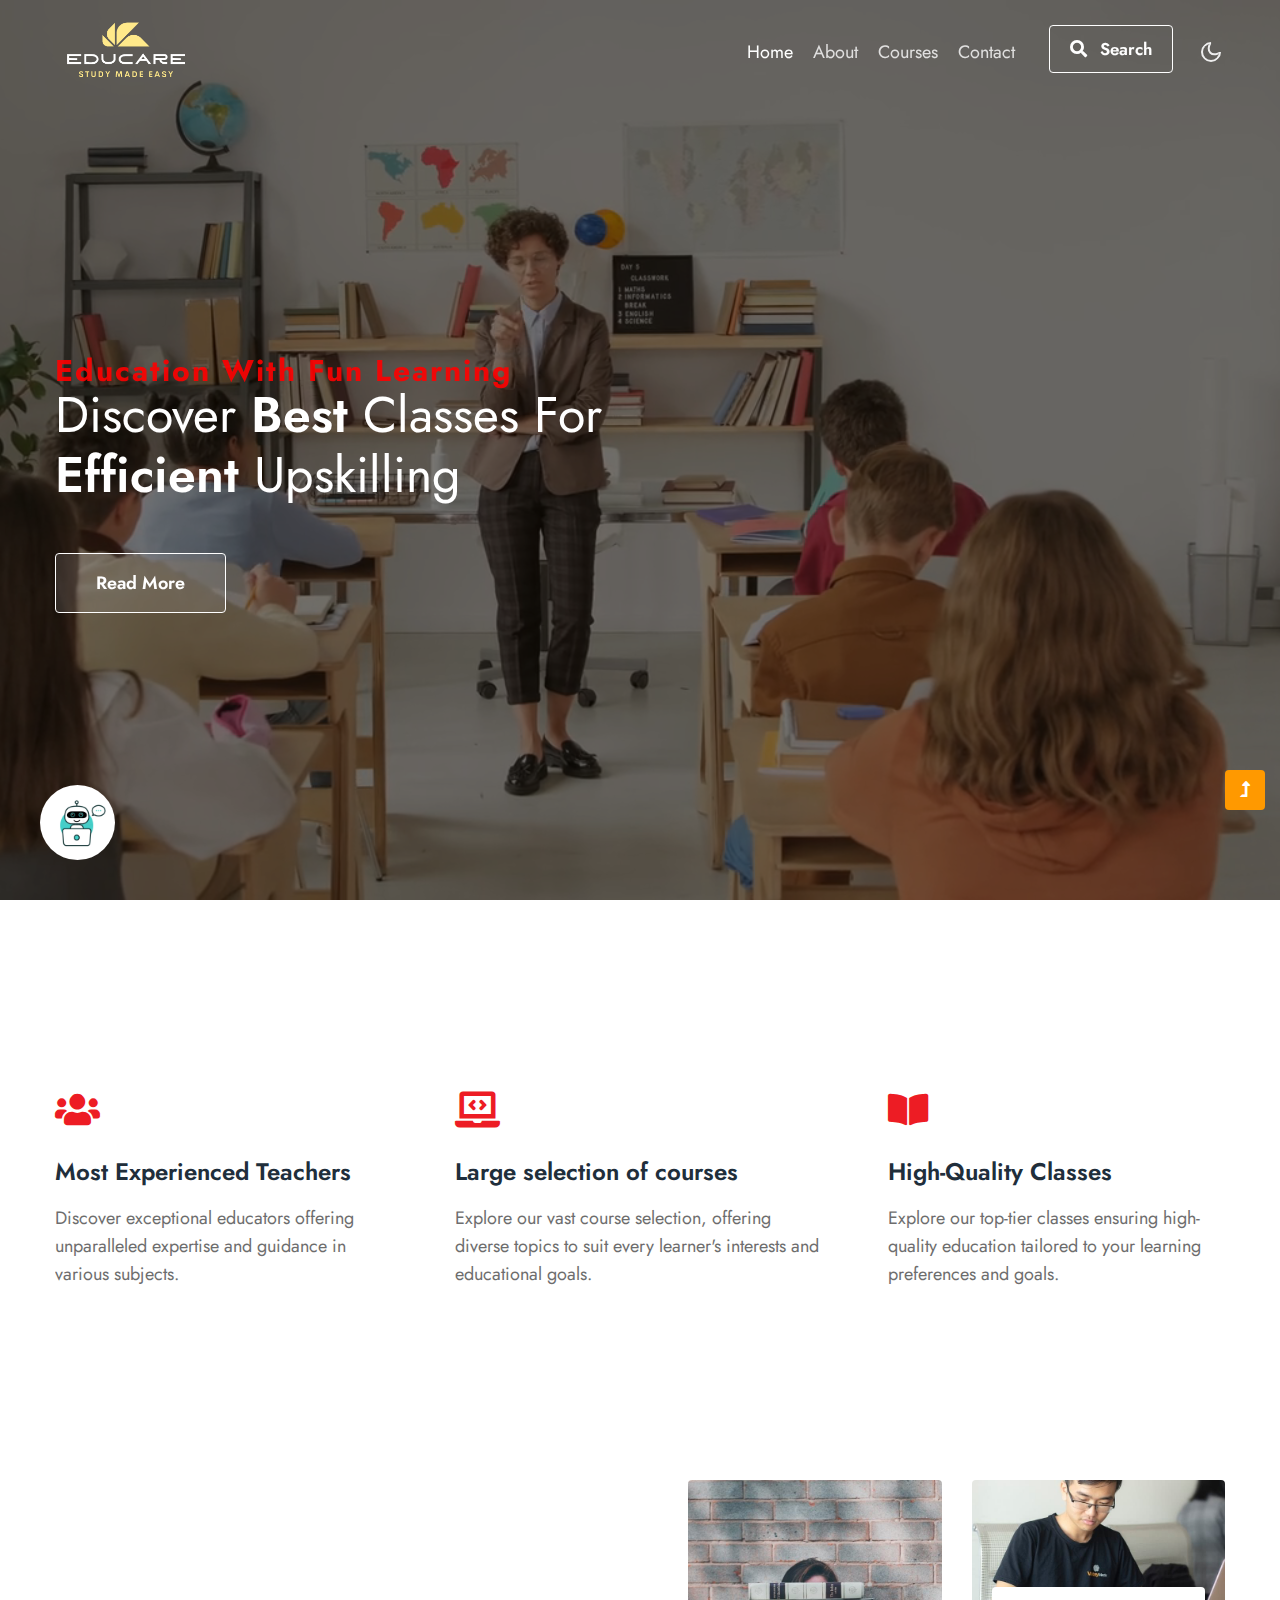
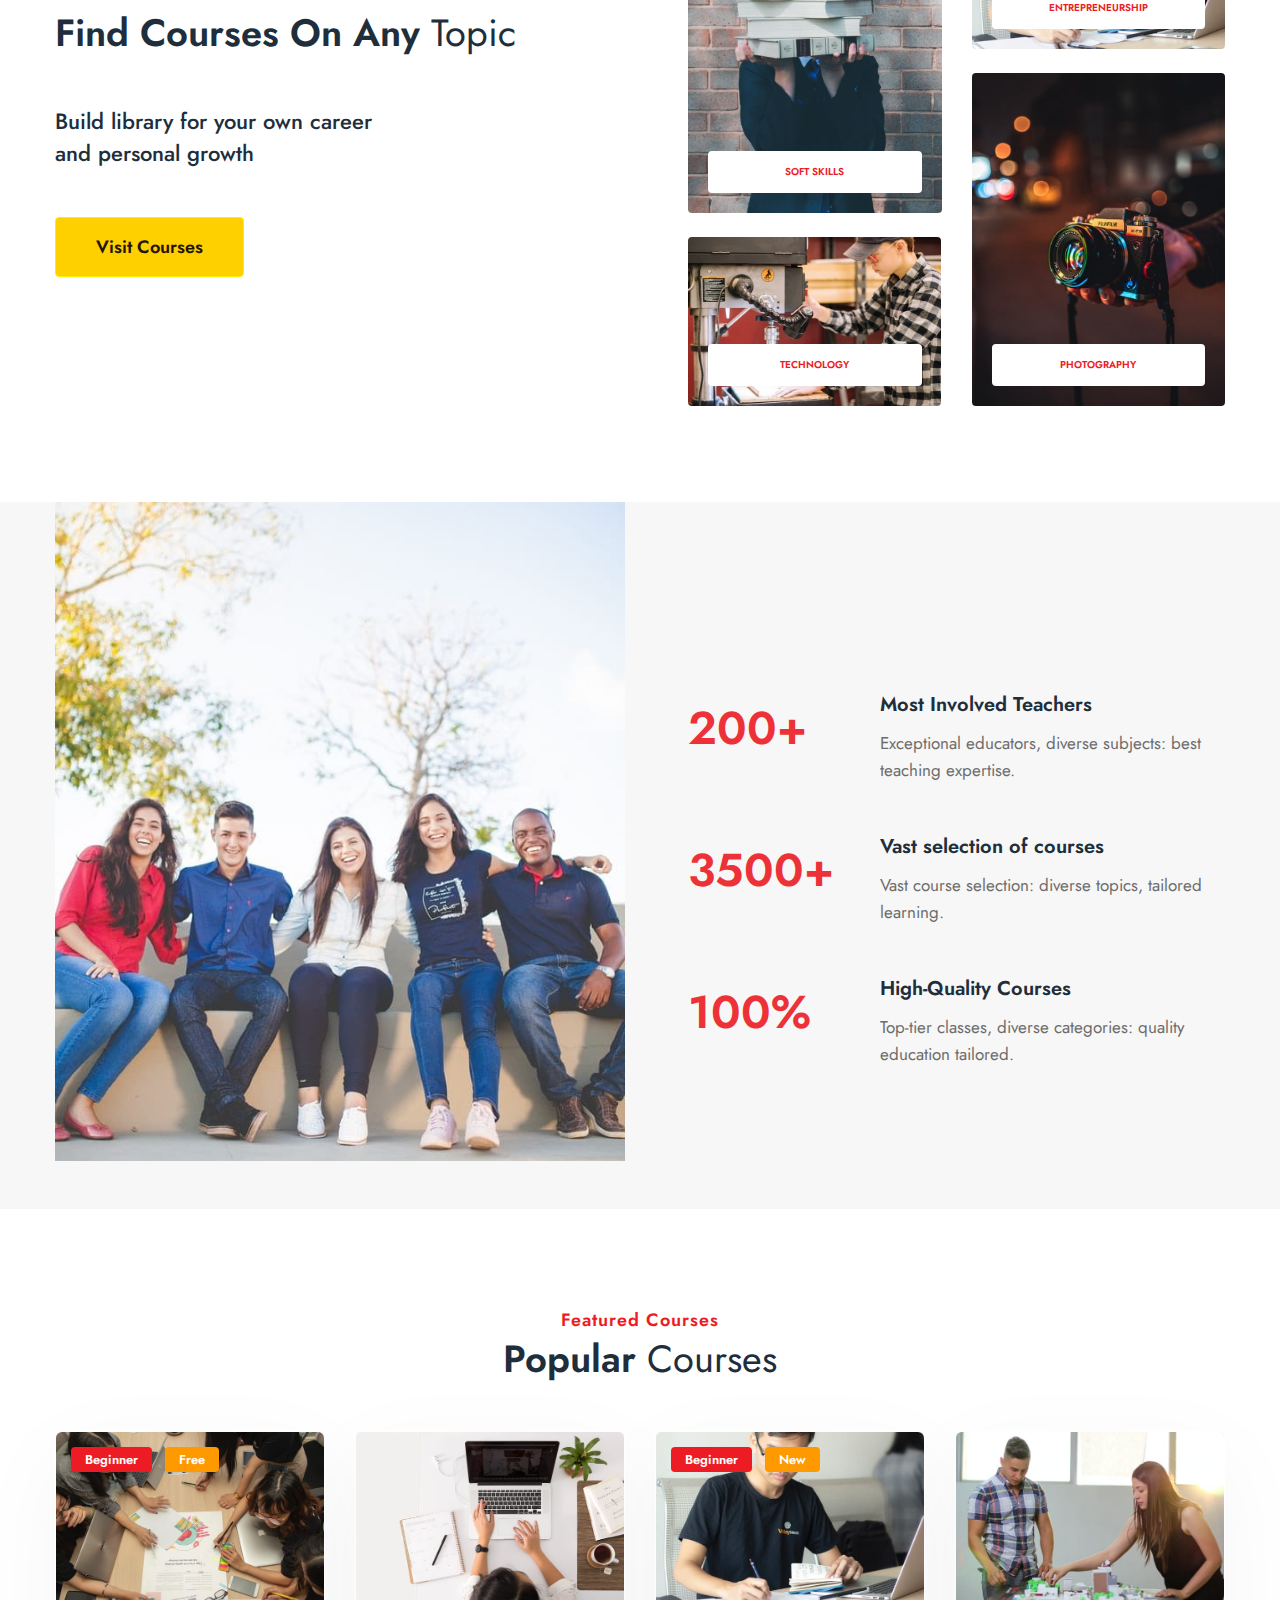
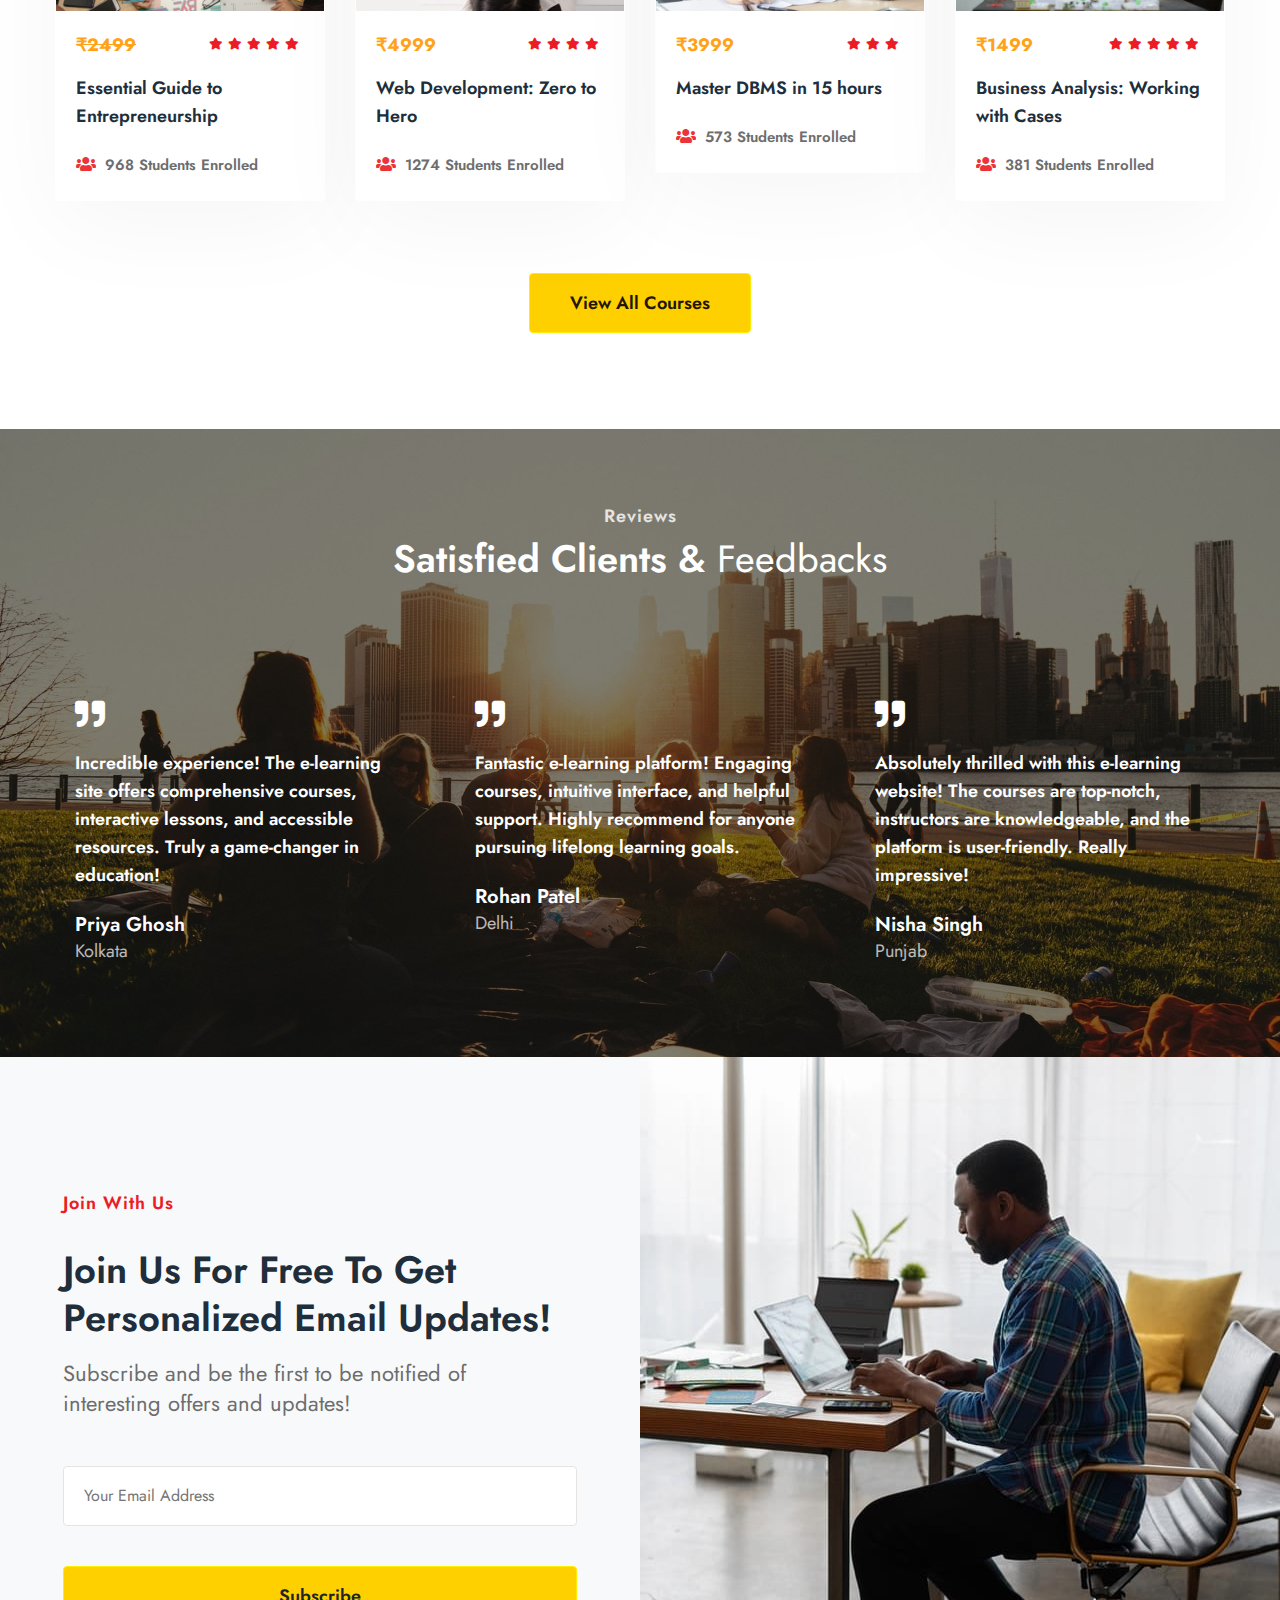
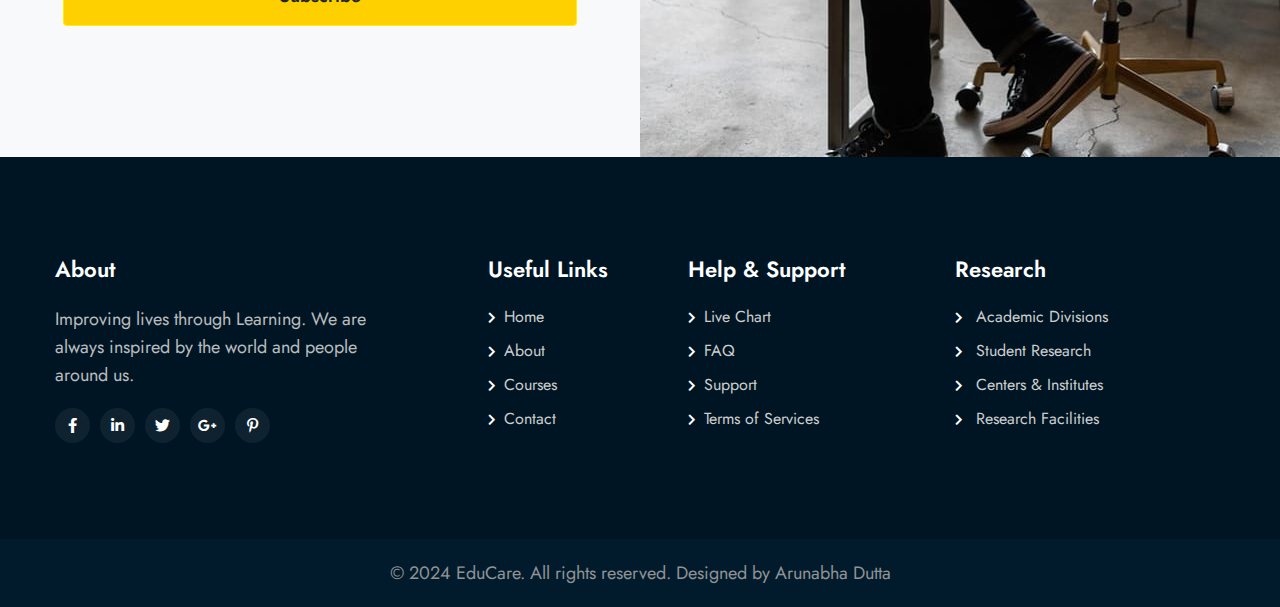
==== commit 5af6bdea: "From VSCode" ====
--- a/index.html
+++ b/index.html
@@ -1,709 +1,713 @@
-<!doctype html>
-<html lang="en">
-
-<head>
-    <!-- Required meta tags -->
-    <meta charset="utf-8">
-    <meta name="viewport" content="width=device-width, initial-scale=1, shrink-to-fit=no">
-    <title>EduCare</title>
-    <link rel="icon" href="assets/images/EduCare.ico" type="image/x-icon">
-
-    
-    <style>
-        #loader {
-  position: fixed;
-  top: 0;
-  left: 0;
-  width: 100%;
-  height: 100%;
-  background-color: rgba(255, 255, 255, 0.7);
-  display: flex;
-  justify-content: center;
-  align-items: center;
-  z-index: 9999;
-}
-
-.loader {
-  border: 8px solid #f3f3f3;
-  border-top: 8px solid #3498db;
-  border-radius: 50%;
-  width: 50px;
-  height: 50px;
-  animation: spin 1s linear infinite;
-}
-
-@keyframes spin {
-  0% { transform: rotate(0deg); }
-  100% { transform: rotate(360deg); }
-}
-    </style>
-
-
-
-
-
-    <!-- google fonts -->
-    <link href="//fonts.googleapis.com/css2?family=Jost:wght@300;400;600;700&display=swap" rel="stylesheet">
-    <!-- Template CSS -->
-    
-    <link rel="stylesheet" href="assets/css/style-starter.css">
-</head>
-
-<body>
-    
-    <div id="preloader">
-        <div class="preloader"></div>
-    </div>
-
-    <script>
-        var loader=document.getElementById("preloader");
-        window.addEventListener("load", function(){
-            loader.style.display= "none";
-        })
-    </script>
-
-    <!--header-->
-
-    <header id="site-header" class="fixed-top">
-        <div class="container">
-            <nav class="navbar navbar-expand-lg navbar-dark stroke">
-                <h1>
-                    <a class="navbar-brand" href="index.html">
-                        <img src="assets/images/EduCare.png" alt="EduCare logo"></a>
-                </h1>
-                <button class="navbar-toggler  collapsed bg-gradient" type="button" data-toggle="collapse"
-                    data-target="#navbarTogglerDemo02" aria-controls="navbarTogglerDemo02" aria-expanded="false"
-                    aria-label="Toggle navigation">
-                    <span class="navbar-toggler-icon fa icon-expand fa-bars"></span>
-                    <span class="navbar-toggler-icon fa icon-close fa-times"></span>
-                    </span>
-                </button>
-                <div class="collapse navbar-collapse" id="navbarTogglerDemo02">
-                    <ul class="navbar-nav ml-lg-auto">
-                        <li class="nav-item active">
-                            <a class="nav-link" href="index.html">Home <span class="sr-only">(current)</span></a>
-                        </li>
-                        <li class="nav-item">
-                            <a class="nav-link" href="about.html">About</a>
-                        </li>
-                        <li class="nav-item">
-                            <a class="nav-link" href="courses.html">Courses</a>
-                        </li>
-                        <li class="nav-item mr-lg-1">
-                            <a class="nav-link" href="contact.html">Contact</a>
-                        </li>
-                        <!--/search-right-->
-                        <li class="header-search mr-lg-2 mt-lg-0 mt-4 position-relative">
-                            <div class="search-right">
-                                <a href="#search" class="btn btn-style search-btn" title="search"><span
-                                        class="fas fa-search mr-2" aria-hidden="true"></span> Search</a>
-                              
-                            </div>
-                        </li>
-                        <!--//search-right-->
-                    </ul>
-                </div>
-
-
-                <!-- toggle switch for light and dark theme -->
-                <div class="mobile-position">
-                    <nav class="navigation">
-                        <div class="theme-switch-wrapper">
-                            <label class="theme-switch" for="checkbox">
-                                <input type="checkbox" id="checkbox">
-                                <div class="mode-container py-1">
-                                    <i class="gg-sun"></i>
-                                    <i class="gg-moon"></i>
-                                </div>
-                            </label>
-                        </div>
-                    </nav>
-                </div>
-                <!-- //toggle switch for light and dark theme -->
-            </nav>
-
-        </div>
-    </header>
-    <!--/header-->
-    <!--/Banner-Start-->
-    <section class="bannerw3l-hnyv">
-        <div class="banner-layer">
-            <video autoplay muted loop id="myVideo">
-                <source src="assets/images/Classroom video.mp4" type="video/mp4">
-                Your browser does not support HTML5 video.
-            </video>
-            <div class="main-content-top">
-                <div class="container">
-                    <div class="main-content">
-                        <h4><p style="color: red; font-weight: bold; font-size: 30px;">Education with fun learning</p></h4>
-                        <h3><span class="inn-text">Discover</span> best <span class="inn-text">classes for</span> efficient <span class="inn-text">upskilling</span> </h3>
-                        <a href="about.html" class="btn btn-style transparant-btn mt-md-5 mt-4">Read More</a>
-                    </div>
-                </div>
-            </div>
-        </div>
-        <!-- <div class="w3apply-admission">
-            <div class="apply-admission-wrap">
-                <div class="apply-admission-inner">
-                    <h4 class="title text-center">
-                        <span>Apply for admission</span>
-                    </h4>
-                    <div class="caption text-center mb-2">
-                        Make it interesting!
-                    </div>
-                    <div class="apply-form">
-                        <form action="#" class="" method="post">
-                            <input type="text" name="text" placeholder="Your Name" required="">
-                            <input type="email" name="email" placeholder="Your Email" required="">
-                            <button class="btn btn-style btn-primary">Apply Now</button>
-                        </form>
-                    </div>
-                </div>
-            </div>
-        </div> -->
-    </section>
-    <!--//Banner-End-->
-    <!-- /bottom-grids-->
-    <section class="w3l-bottom-grids-6 py-5" id="grids">
-        <div class="container py-md-5 py-2">
-            <div class="grids-area-hny row text-left pt-lg-5 mt-lg-5">
-                <div class="col-lg-4 col-md-6 grids-feature pr-lg-5">
-                    <div class="area-box">
-                        <span class="fas fa-users"></span>
-                        <h4><a href="#feature" class="title-head">Most Experienced Teachers</a></h4>
-                        <p>Discover exceptional educators offering unparalleled expertise and guidance in various subjects.</p>
-
-                    </div>
-                </div>
-                <div class="col-lg-4 col-md-6 grids-feature mt-md-0 mt-5">
-                    <div class="area-box">
-                        <span class="fas fa-laptop-code"></span>
-                        <h4><a href="#feature" class="title-head">Large selection of courses</a>
-                        </h4>
-                        <p>Explore our vast course selection, offering diverse topics to suit every learner's interests and educational goals.</p>
-
-                    </div>
-                </div>
-                <div class="col-lg-4 col-md-6 grids-feature mt-lg-0 mt-5 pl-lg-5">
-                    <div class="area-box">
-                        <span class="fas fa-book-open"></span>
-                        <h4><a href="#feature" class="title-head">High-Quality Classes</a></h4>
-                        <p>Explore our top-tier classes ensuring high-quality education tailored to your learning preferences and goals.</p>
-                    </div>
-                </div>
-            </div>
-        </div>
-    </section>
-    <!-- //bottom-grids-->
-    <!--/about-section -->
-    <section class="w3l-homeblock1" id="about">
-        <div class="midd-w3 py-5">
-            <div class="container py-lg-5 py-md-3">
-                <div class="row cwp23-grids align-items-center">
-                    <div class="col-lg-6">
-                        <h3 class="title-w3l">Find courses on any <span class="inn-text">Topic</span></h3>
-                        <h6 class="mt-md-4 mt-md-5 mt-4">Build library for your own career
-                            <br>and personal growth</h6>
-                        <a href="about.html" class="btn btn-style btn-primary mt-lg-5 mt-4">Visit Courses</a>
-                    </div>
-                    <div class="HomeAboutImages col-lg-6 mt-lg-0 mt-5 pl-lg-5">
-                        <div class="cwp23-text-cols row">
-                            <div class="column col-6">
-                                <div class="column-w3-img position-relative">
-                                    <a href="#"><img src="assets/images/1.jpg" alt=""
-                                            class="radius-image img-fluid"></a>
-                                    <div class="edu-info">
-                                        <h4 class="edu-heading-title"><a href="#">Soft skills</a></h4>
-                                    </div>
-                                </div>
-                                <div class="column-w3-img position-relative mt-4">
-                                    <a href="#"><img src="assets/images/b8.jpg" alt=""
-                                            class="radius-image img-fluid"></a>
-                                    <div class="edu-info">
-                                        <h4 class="edu-heading-title"><a href="#">Technology</a></h4>
-                                    </div>
-                                </div>
-                            </div>
-                            <div class="column col-6">
-                                <div class="column-w3-img position-relative">
-                                    <a href="#"><img src="assets/images/b3.jpg" alt=""
-                                            class="radius-image img-fluid"></a>
-                                    <div class="edu-info">
-                                        <h4 class="edu-heading-title"><a href="#">Entrepreneurship</a></h4>
-                                    </div>
-                                </div>
-                                <div class="column-w3-img position-relative mt-4">
-                                    <a href="#"><img src="assets/images/2.jpg" alt=""
-                                            class="radius-image img-fluid"></a>
-                                    <div class="edu-info">
-                                        <h4 class="edu-heading-title"><a href="#">Photography</a></h4>
-                                    </div>
-                                </div>
-                            </div>
-                        </div>
-                    </div>
-                </div>
-            </div>
-        </div>
-    </section>
-    <!--//about-section -->
-    <!--/home-stats-->
-    <section class="w3l-stats-main" id="stats">
-        <div class="container">
-            <div class="row stats-con py-lg-0 py-5">
-                <div class="col-lg-6 stats-content-right mb-lg-0 mb-lg-5 mb-2">
-                    <a href="#service" class="d-block zoom"><img src="assets/images/ab1.jpg" alt=""
-                            class="img-fluid" /></a>
-                </div>
-                <div class="col-lg-6 stats-content-left pl-lg-5">
-
-                    <div class="stats_info counter_grid1 text-left mt-lg-5 mt-4">
-                        <div class="icon stat-icon">
-                            <p class="counter">200+</p>
-                        </div>
-                        <div class="stat-icon-des">
-
-                            <h4>
-                                Most Involved Teachers</h4>
-                            <p class="para-stat">Exceptional educators, diverse subjects: best teaching expertise.</p>
-                        </div>
-                    </div>
-                    <div class="stats_info counter_grid text-left mt-lg-5 mt-4">
-                        <div class="icon stat-icon">
-                            <p class="counter">3500+</p>
-                        </div>
-                        <div class="stat-icon-des">
-
-                            <h4>Vast selection of courses</h4>
-                            <p class="para-stat">Vast course selection: diverse topics, tailored learning.</p>
-                        </div>
-                    </div>
-                    <div class="stats_info counter_grid text-left mt-lg-5 mt-4">
-                        <div class="icon stat-icon">
-                            <p class="counter">100%</p>
-                        </div>
-                        <div class="stat-icon-des">
-
-                            <h4>High-Quality Courses</h4>
-                            <p class="para-stat">Top-tier classes, diverse categories: quality education tailored.</p>
-                        </div>
-
-                    </div>
-                </div>
-            </div>
-        </div>
-    </section>
-    <!--//home-stats-->
-    <!--/popular-Courses-->
-    <section class="w3l-courses" id="courses">
-        <div class="blog py-5">
-            <div class="container py-md-5 py-2">
-                <h5 class="title-subw3hny text-center">Featured Courses</h5>
-                <h3 class="title-w3l text-center">Popular <span class="inn-text">Courses</span></h3>
-
-                <div class="row">
-                    <div class="col-lg-3 col-md-6 item mt-5">
-                        <div class="card">
-                            <div class="card-header p-0 position-relative">
-                                <a href="#course-single" class="zoom d-block">
-                                    <img class="card-img-bottom d-block" src="assets/images/b1.jpg"
-                                        alt="Card image cap">
-                                </a>
-                                <div class="post-pos">
-                                    <a href="#popular" class="receipe blue">Beginner</a>
-                                    <a href="#popular" class="receipe yellow ml-2">Free</a>
-                                </div>
-                            </div>
-                            <div class="card-body course-details">
-                                <div class="price-review d-flex justify-content-between mb-1align-items-center">
-                                    <p>
-                                        <s>₹2499</s>
-                                    </p>
-                                    <ul class="rating-star">
-                                        <li><span class="fas fa-star"></span></li>
-                                        <li><span class="fas fa-star"></span></li>
-                                        <li><span class="fas fa-star"></span></li>
-                                        <li><span class="fas fa-star"></span></li>
-                                        <li><span class="fas fa-star"></span></li>
-                                        <li><span class="fas fa-star-o"></span></li>
-                                    </ul>
-                                </div>
-                                <a href="#course-single" class="course-desc">Essential Guide to Entrepreneurship
-                                </a>
-                                <div class="course-meta mt-4">
-                                    <div class="meta-item course-lesson">
-                                        <span class="fas fa-users"></span>
-                                        <span class="meta-value"> 968 Students enrolled</span>
-                                    </div>
-                                </div>
-                            </div>
-                           
-                        </div>
-                    </div>
-
-                    <div class="col-lg-3 col-md-6 item mt-5">
-                        <div class="card">
-                            <div class="card-header p-0 position-relative">
-                                <a href="#course-single" class="zoom d-block">
-                                    <img class="card-img-bottom d-block" src="assets/images/b2.jpg"
-                                        alt="Card image cap">
-                                </a>
-
-
-                            </div>
-                            <div class="card-body course-details">
-                                <div class="price-review d-flex justify-content-between mb-1align-items-center">
-                                    <p>
-                                        ₹4999
-                                    </p>
-                                    <ul class="rating-star">
-                                        <li><span class="fas fa-star"></span></li>
-                                        <li><span class="fas fa-star"></span></li>
-                                        <li><span class="fas fa-star"></span></li>
-                                        <li><span class="fas fa-star"></span></li>
-                                        <li><span class="fas fa-star-o"></span></li>
-                                    </ul>
-                                </div>
-                                <a href="#course-single" class="course-desc">Web Development: Zero to Hero</a>
-                                <div class="course-meta mt-4">
-                                    <div class="meta-item course-lesson">
-                                        <span class="fas fa-users"></span>
-                                        <span class="meta-value"> 1274 Students enrolled</span>
-                                    </div>
-                                </div>
-                            </div>
-                            
-                        </div>
-                    </div>
-
-                    <div class="col-lg-3 col-md-6 item mt-5">
-                        <div class="card">
-                            <div class="card-header p-0 position-relative">
-                                <a href="#course-single" class="zoom d-block">
-                                    <img class="card-img-bottom d-block" src="assets/images/b3.jpg"
-                                        alt="Card image cap">
-                                </a>
-                                <div class="post-pos">
-                                    <a href="#reciepe" class="receipe blue">Beginner</a>
-                                    <a href="#popular" class="receipe yellow ml-2">New</a>
-                                </div>
-                            </div>
-                            <div class="card-body course-details">
-                                <div class="price-review d-flex justify-content-between mb-1align-items-center">
-                                    <p>
-                                        ₹3999
-                                    </p>
-                                    <ul class="rating-star">
-                                        <li><span class="fas fa-star"></span></li>
-                                        <li><span class="fas fa-star"></span></li>
-                                        <li><span class="fas fa-star"></span></li>
-                                        <li><span class="fas fa-star-o"></span></li>
-                                    </ul>
-                                </div>
-                                <a href="#course-single" class="course-desc">Master DBMS in 15 hours</a>
-                                <div class="course-meta mt-4">
-                                    <div class="meta-item course-lesson">
-                                        <span class="fas fa-users"></span>
-                                        <span class="meta-value"> 573 Students enrolled</span>
-                                    </div>
-                                </div>
-                            </div>
-                        </div>
-                    </div>
-                    <div class="col-lg-3 col-md-6 item mt-5">
-                        <div class="card">
-                            <div class="card-header p-0 position-relative">
-                                <a href="#course-single" class="zoom d-block">
-                                    <img class="card-img-bottom d-block" src="assets/images/b4.jpg"
-                                        alt="Card image cap">
-                                </a>
-
-
-                            </div>
-                            <div class="card-body course-details">
-                                <div class="price-review d-flex justify-content-between mb-1align-items-center">
-                                    <p>₹1499</p>
-                                    <ul class="rating-star">
-                                        <li><span class="fas fa-star"></span></li>
-                                        <li><span class="fas fa-star"></span></li>
-                                        <li><span class="fas fa-star"></span></li>
-                                        <li><span class="fas fa-star"></span></li>
-                                        <li><span class="fas fa-star"></span></li>
-                                        <li><span class="fas fa-star-o"></span></li>
-                                    </ul>
-                                </div>
-                                <a href="#course-single" class="course-desc">Business Analysis: Working with Cases</a>
-                                <div class="course-meta mt-4">
-                                    <div class="meta-item course-lesson">
-                                        <span class="fas fa-users"></span>
-                                        <span class="meta-value"> 381 Students enrolled</span>
-                                    </div>
-                                </div>
-                            </div>
-
-                        </div>
-                    </div>
-                    <div class="mt-5 mx-auto text-more text-center pt-lg-4">
-                        <a href="courses.html" class="btn btn-style btn-primary">View All Courses</a>
-                    </div>
-                </div>
-            </div>
-        </div>
-    </section>
-    <!--//popular-Courses-->
-    <!--/testimonials-->
-    <section class="w3l-testimonials" id="testimonials">
-        <!-- /grids -->
-        <div class="cusrtomer-layout py-5">
-            <div class="container py-lg-4 py-md-3 py-2 pb-lg-0">
-                <h5 class="title-subw3hny text-center mb-1">Reviews</h5>
-                <h3 class="title-w3l two text-center mb-sm-5 mb-4">Satisfied Clients & <span
-                        class="inn-text">Feedbacks</span></h3>
-                <!-- /grids -->
-                <div class="testimonial-width">
-                    <div class="owl-two row">
-                         <div class="col-lg-4 col-md-6 item mt-md-5 mt-4">
-                            <div class="testimonial-content">
-                                <div class="testimonial">
-                                    <i class="fas fa-quote-right"></i>
-                                    <blockquote>
-                                        <q>
-                                            Incredible experience! The e-learning site offers comprehensive courses, interactive lessons, and accessible resources. Truly a game-changer in education!
-                                        </q>
-                                    </blockquote>
-                                    <div class="testi-des">
-                                        <div class="peopl align-self">
-                                            <h3>Priya Ghosh</h3>
-                                            <p class="indentity">Kolkata</p>
-                                        </div>
-                                    </div>
-                                </div>
-                            </div>
-                        </div>
-                        <div class="col-lg-4 col-md-6 item mt-md-5 mt-4">
-                            <div class="testimonial-content">
-                                <div class="testimonial">
-                                    <i class="fas fa-quote-right"></i>
-                                    <blockquote>
-                                        <q>
-                                            Fantastic e-learning platform! Engaging courses, intuitive interface, and helpful support. Highly recommend for anyone pursuing lifelong learning goals.
-                                        </q>
-                                    </blockquote>
-                                    <div class="testi-des">
-                                        <div class="peopl align-self">
-                                            <h3>Rohan Patel</h3>
-                                            <p class="indentity">Delhi</p>
-                                        </div>
-                                    </div>
-                                </div>
-                            </div>
-                        </div>
-                      <div class="col-lg-4 col-md-6 item mt-md-5 mt-4">
-                            <div class="testimonial-content">
-                                <div class="testimonial">
-                                    <i class="fas fa-quote-right"></i>
-                                    <blockquote>
-                                        <q>Absolutely thrilled with this e-learning website! The courses are top-notch, instructors are knowledgeable, and the platform is user-friendly. Really impressive!</q>
-                                    </blockquote>
-                                    <div class="testi-des">
-                                        <div class="peopl align-self">
-                                            <h3>Nisha Singh</h3>
-                                            <p class="indentity">Punjab</p>
-                                        </div>
-                                    </div>
-                                </div>
-                            </div>
-                        </div>
-                    </div>
-                </div>
-            </div>
-            <!-- /grids -->
-        </div>
-        <!-- //grids -->
-    </section>
-    <!-- //testimonials -->
-    <!--/subscribe-->
-    <section class="w3l-project" id="subscribe">
-        <div class="container-fluid mx-lg-0">
-            <div class="row">
-                <div class="col-lg-6 bottom-info">
-                    <div class="project-header-section text-left">
-                        <h5 class="title-subw3hny text-left mb-1">Join With Us</h5>
-                        <br>
-                        <h3 class="title-w3l">Join us for Free to get personalized email updates!</h3>
-                        <p class="mt-3 pr-lg-5">Subscribe and be the first to be notified of interesting offers and updates!</p>
-
-                        <form action="#" class="subscribe mt-5" method="post">
-                            <input type="email" name="email" placeholder="Your Email Address" required="">
-                            <br>
-                            <button class="btn btn-style btn-primary">Subscribe</button>
-                        </form>
-                    </div>
-                </div>
-                <div class="col-lg-6 subcribe-img">
-
-                </div>
-            </div>
-        </div>
-    </section>
-    <!--//subscribe-->
-    <!--/footer-->
-    <footer class="w3l-footer-22 position-relative">
-        <div class="footer-sub py-5">
-            <div class="container py-md-5">
-                <div class="row sub-columns">
-                    <div class="col-lg-4 col-md-6 sub-one-left ab-right-cont pr-lg-5 mb-md-0  mb-4">
-                        <h6>About </h6>
-                        <p>Improving lives through Learning.
-                            We are always inspired by the world and people around us.</p>
-                        <div class="columns-2">
-                            <ul class="social">
-                                <li><a href="#facebook"><span class="fab fa-facebook-f" aria-hidden="true"></span></a>
-                                </li>
-                                <li><a href="#linkedin"><span class="fab fa-linkedin-in" aria-hidden="true"></span></a>
-                                </li>
-                                <li><a href="#twitter"><span class="fab fa-twitter" aria-hidden="true"></span></a>
-                                </li>
-                                <li><a href="#google"><span class="fab fa-google-plus-g" aria-hidden="true"></span></a>
-                                </li>
-                                <li><a href="#pinterest"><span class="fab fa-pinterest-p" aria-hidden="true"></span></a>
-                                </li>
-                            </ul>
-                        </div>
-                    </div>
-                    <div class="col-lg-2 col-md-6 sub-two-right pl-lg-5">
-                        <h6>Useful Links</h6>
-                        <ul>
-                            <li><a href="index.html"><span class="fas fa-chevron-right mr-2"></span>Home</a>
-                            </li>
-                            <li><a href="about.html"><span class="fas fa-chevron-right mr-2"></span>About</a>
-                            </li>
-                            <li><a href="courses.html"><span class="fas fa-chevron-right mr-2"></span>Courses</a></li>
-                            <li><a href="contact.html"><span class="fas fa-chevron-right mr-2"></span>Contact</a></li>
-                        </ul>
-                    </div>
-                    <div class="col-lg-3 col-md-6 sub-two-right pl-lg-5 mt-md-0 mt-4">
-                        <h6>Help & Support</h6>
-                        <ul>
-                            <li><a href="#live"><span class="fas fa-chevron-right mr-2"></span>Live
-                                    Chart</a></li>
-                            <li><a href="#faq"><span class="fas fa-chevron-right mr-2"></span>FAQ</a>
-                            </li>
-                            <li><a href="#support"><span class="fas fa-chevron-right mr-2"></span>Support</a>
-                            </li>
-                            <li><a href="#terms"><span class="fas fa-chevron-right mr-2"></span>Terms
-                                    of Services</a></li>
-                        </ul>
-                    </div>
-                    <div class="col-lg-3 col-md-6 sub-two-right mt-md-0 mt-4">
-                        <h6>Research</h6>
-                        <ul>
-                            <li><a href="#"><span class="fas fa-chevron-right mr-2"></span> Academic Divisions</a>
-                            </li>
-                            <li><a href="#"><span class="fas fa-chevron-right mr-2"></span> Student Research</a>
-                            </li>
-                            <li><a href="#"><span class="fas fa-chevron-right mr-2"></span> Centers & Institutes</a>
-                            </li>
-                            <li><a href="#"><span class="fas fa-chevron-right mr-2"></span> Research Facilities</a></li>
-                        </ul>
-                    </div>
-                </div>
-            </div>
-        </div>
-        <!-- copyright -->
-        <div class="copyright-footer text-center">
-            <div class="container">
-                <div class="columns">
-                    <p>
-                        © 2024 EduCare. All rights reserved. Designed by Arunabha Dutta
-                    </p>
-                </div>
-            </div>
-        </div>
-        <!-- //copyright -->
-    </footer>
-    </div>
-    <!-- //footer -->
-    <div id="chatbot-icon">
-        <img src="assets/images/chatbot.webp" alt="Chatbot Icon">
-      </div>
-
-    <!-- Js scripts -->
-    <!-- move top -->
-    <button onclick="topFunction()" id="movetop" title="Go to top">
-        <span class="fas fa-level-up-alt" aria-hidden="true"></span>
-    </button>
-
-    
-
-    <script>
-        // When the user scrolls down 20px from the top of the document, show the button
-        window.onscroll = function () {
-            scrollFunction()
-        };
-
-        function scrollFunction() {
-            if (document.body.scrollTop > 20 || document.documentElement.scrollTop > 20) {
-                document.getElementById("movetop").style.display = "block";
-            } else {
-                document.getElementById("movetop").style.display = "none";
-            }
-        }
-
-        // When the user clicks on the button, scroll to the top of the document
-        function topFunction() {
-            document.body.scrollTop = 0;
-            document.documentElement.scrollTop = 0;
-        }
-    </script>
-    
-    <!-- //move top -->
-    <!-- Template JavaScript -->
-    <script src="assets/js/jquery-3.3.1.min.js"></script>
-    <script src="assets/js/theme-change.js"></script>
-    <!-- disable body scroll which navbar is in active -->
-    <script>
-        $(function () {
-            $('.navbar-toggler').click(function () {
-                $('body').toggleClass('noscroll');
-            })
-        });
-    </script>
-    <!-- disable body scroll which navbar is in active -->
-
-    <!--/MENU-JS-->
-    <script>
-        $(window).on("scroll", function () {
-            var scroll = $(window).scrollTop();
-
-            if (scroll >= 80) {
-                $("#site-header").addClass("nav-fixed");
-            } else {
-                $("#site-header").removeClass("nav-fixed");
-            }
-        });
-
-        //Main navigation Active Class Add Remove
-        $(".navbar-toggler").on("click", function () {
-            $("header").toggleClass("active");
-        });
-        $(document).on("ready", function () {
-            if ($(window).width() > 991) {
-                $("header").removeClass("active");
-            }
-            $(window).on("resize", function () {
-                if ($(window).width() > 991) {
-                    $("header").removeClass("active");
-                }
-            });
-        });
-    </script>
-
-    <!--//MENU-JS-->
-    <script src="assets/js/bootstrap.min.js"></script>
-
-    
-
-</body>
-
+<!doctype html>
+<html lang="en">
+
+<head>
+    <!-- Required meta tags -->
+    <meta charset="utf-8">
+    <meta name="viewport" content="width=device-width, initial-scale=1, shrink-to-fit=no">
+    <title>EduCare</title>
+    <link rel="icon" href="assets/images/EduCare.ico" type="image/x-icon">
+
+    
+    <style>
+        #loader {
+  position: fixed;
+  top: 0;
+  left: 0;
+  width: 100%;
+  height: 100%;
+  background-color: rgba(255, 255, 255, 0.7);
+  display: flex;
+  justify-content: center;
+  align-items: center;
+  z-index: 9999;
+}
+
+.loader {
+  border: 8px solid #f3f3f3;
+  border-top: 8px solid #3498db;
+  border-radius: 50%;
+  width: 50px;
+  height: 50px;
+  animation: spin 1s linear infinite;
+}
+
+@keyframes spin {
+  0% { transform: rotate(0deg); }
+  100% { transform: rotate(360deg); }
+}
+    </style>
+
+
+
+
+
+    <!-- google fonts -->
+    <link href="//fonts.googleapis.com/css2?family=Jost:wght@300;400;600;700&display=swap" rel="stylesheet">
+    <!-- Template CSS -->
+    
+    <link rel="stylesheet" href="assets/css/style-starter.css">
+</head>
+
+<body>
+    
+    <div id="preloader">
+        <div class="preloader"></div>
+    </div>
+
+    <script>
+        var loader=document.getElementById("preloader");
+        window.addEventListener("load", function(){
+            loader.style.display= "none";
+        })
+    </script>
+
+    <!--header-->
+
+    <header id="site-header" class="fixed-top">
+        <div class="container">
+            <nav class="navbar navbar-expand-lg navbar-dark stroke">
+                <h1>
+                    <a class="navbar-brand" href="index.html">
+                        <img src="assets/images/EduCare.png" alt="EduCare logo"></a>
+                </h1>
+                <button class="navbar-toggler  collapsed bg-gradient" type="button" data-toggle="collapse"
+                    data-target="#navbarTogglerDemo02" aria-controls="navbarTogglerDemo02" aria-expanded="false"
+                    aria-label="Toggle navigation">
+                    <span class="navbar-toggler-icon fa icon-expand fa-bars"></span>
+                    <span class="navbar-toggler-icon fa icon-close fa-times"></span>
+                    </span>
+                </button>
+                <div class="collapse navbar-collapse" id="navbarTogglerDemo02">
+                    <ul class="navbar-nav ml-lg-auto">
+                        <li class="nav-item active">
+                            <a class="nav-link" href="index.html">Home <span class="sr-only">(current)</span></a>
+                        </li>
+                        <li class="nav-item">
+                            <a class="nav-link" href="about.html">About</a>
+                        </li>
+                        <li class="nav-item">
+                            <a class="nav-link" href="courses.html">Courses</a>
+                        </li>
+                        <li class="nav-item mr-lg-1">
+                            <a class="nav-link" href="contact.html">Contact</a>
+                        </li>
+                        <!--/search-right-->
+                        <li class="header-search mr-lg-2 mt-lg-0 mt-4 position-relative">
+                            <div class="search-right">
+                                <a href="#search" class="btn btn-style search-btn" title="search"><span
+                                        class="fas fa-search mr-2" aria-hidden="true"></span> Search</a>
+                              
+                            </div>
+                        </li>
+                        <!--//search-right-->
+                    </ul>
+                </div>
+
+
+                <!-- toggle switch for light and dark theme -->
+                <div class="mobile-position">
+                    <nav class="navigation">
+                        <div class="theme-switch-wrapper">
+                            <label class="theme-switch" for="checkbox">
+                                <input type="checkbox" id="checkbox">
+                                <div class="mode-container py-1">
+                                    <i class="gg-sun"></i>
+                                    <i class="gg-moon"></i>
+                                </div>
+                            </label>
+                        </div>
+                    </nav>
+                </div>
+                <!-- //toggle switch for light and dark theme -->
+            </nav>
+
+        </div>
+    </header>
+    <!--/header-->
+    <!--/Banner-Start-->
+    <section class="bannerw3l-hnyv">
+        <div class="banner-layer">
+            <video autoplay muted loop id="myVideo">
+                <source src="assets/images/Classroom video.mp4" type="video/mp4">
+                Your browser does not support HTML5 video.
+            </video>
+            <div class="main-content-top">
+                <div class="container">
+                    <div class="main-content">
+                        <!-- if logo is image enable this   
+                        <a class="logo" href="index.html">
+                            <img src="image-path" alt="Your logo" title="Your logo" style="height:35px;" />
+                        </a> -->
+                        <h4><p style="color: red; font-weight: bold; font-size: 30px;">Education with fun learning</p></h4>
+                        <h3><span class="inn-text">Discover</span> best <span class="inn-text">classes for</span> efficient <span class="inn-text">upskilling</span> </h3>
+                        <a href="about.html" class="btn btn-style transparant-btn mt-md-5 mt-4">Read More</a>
+                    </div>
+                </div>
+            </div>
+        </div>
+        <!-- <div class="w3apply-admission">
+            <div class="apply-admission-wrap">
+                <div class="apply-admission-inner">
+                    <h4 class="title text-center">
+                        <span>Apply for admission</span>
+                    </h4>
+                    <div class="caption text-center mb-2">
+                        Make it interesting!
+                    </div>
+                    <div class="apply-form">
+                        <form action="#" class="" method="post">
+                            <input type="text" name="text" placeholder="Your Name" required="">
+                            <input type="email" name="email" placeholder="Your Email" required="">
+                            <button class="btn btn-style btn-primary">Apply Now</button>
+                        </form>
+                    </div>
+                </div>
+            </div>
+        </div> -->
+    </section>
+    <!--//Banner-End-->
+    <!-- /bottom-grids-->
+    <section class="w3l-bottom-grids-6 py-5" id="grids">
+        <div class="container py-md-5 py-2">
+            <div class="grids-area-hny row text-left pt-lg-5 mt-lg-5">
+                <div class="col-lg-4 col-md-6 grids-feature pr-lg-5">
+                    <div class="area-box">
+                        <span class="fas fa-users"></span>
+                        <h4><a href="#feature" class="title-head">Most Experienced Teachers</a></h4>
+                        <p>Discover exceptional educators offering unparalleled expertise and guidance in various subjects.</p>
+
+                    </div>
+                </div>
+                <div class="col-lg-4 col-md-6 grids-feature mt-md-0 mt-5">
+                    <div class="area-box">
+                        <span class="fas fa-laptop-code"></span>
+                        <h4><a href="#feature" class="title-head">Large selection of courses</a>
+                        </h4>
+                        <p>Explore our vast course selection, offering diverse topics to suit every learner's interests and educational goals.</p>
+
+                    </div>
+                </div>
+                <div class="col-lg-4 col-md-6 grids-feature mt-lg-0 mt-5 pl-lg-5">
+                    <div class="area-box">
+                        <span class="fas fa-book-open"></span>
+                        <h4><a href="#feature" class="title-head">High-Quality Classes</a></h4>
+                        <p>Explore our top-tier classes ensuring high-quality education tailored to your learning preferences and goals.</p>
+                    </div>
+                </div>
+            </div>
+        </div>
+    </section>
+    <!-- //bottom-grids-->
+    <!--/about-section -->
+    <section class="w3l-homeblock1" id="about">
+        <div class="midd-w3 py-5">
+            <div class="container py-lg-5 py-md-3">
+                <div class="row cwp23-grids align-items-center">
+                    <div class="col-lg-6">
+                        <h3 class="title-w3l">Find courses on any <span class="inn-text">Topic</span></h3>
+                        <h6 class="mt-md-4 mt-md-5 mt-4">Build library for your own career
+                            <br>and personal growth</h6>
+                        <a href="about.html" class="btn btn-style btn-primary mt-lg-5 mt-4">Visit Courses</a>
+                    </div>
+                    <div class="HomeAboutImages col-lg-6 mt-lg-0 mt-5 pl-lg-5">
+                        <div class="cwp23-text-cols row">
+                            <div class="column col-6">
+                                <div class="column-w3-img position-relative">
+                                    <a href="#"><img src="assets/images/1.jpg" alt=""
+                                            class="radius-image img-fluid"></a>
+                                    <div class="edu-info">
+                                        <h4 class="edu-heading-title"><a href="#">Soft skills</a></h4>
+                                    </div>
+                                </div>
+                                <div class="column-w3-img position-relative mt-4">
+                                    <a href="#"><img src="assets/images/b8.jpg" alt=""
+                                            class="radius-image img-fluid"></a>
+                                    <div class="edu-info">
+                                        <h4 class="edu-heading-title"><a href="#">Technology</a></h4>
+                                    </div>
+                                </div>
+                            </div>
+                            <div class="column col-6">
+                                <div class="column-w3-img position-relative">
+                                    <a href="#"><img src="assets/images/b3.jpg" alt=""
+                                            class="radius-image img-fluid"></a>
+                                    <div class="edu-info">
+                                        <h4 class="edu-heading-title"><a href="#">Entrepreneurship</a></h4>
+                                    </div>
+                                </div>
+                                <div class="column-w3-img position-relative mt-4">
+                                    <a href="#"><img src="assets/images/2.jpg" alt=""
+                                            class="radius-image img-fluid"></a>
+                                    <div class="edu-info">
+                                        <h4 class="edu-heading-title"><a href="#">Photography</a></h4>
+                                    </div>
+                                </div>
+                            </div>
+                        </div>
+                    </div>
+                </div>
+            </div>
+        </div>
+    </section>
+    <!--//about-section -->
+    <!--/home-stats-->
+    <section class="w3l-stats-main" id="stats">
+        <div class="container">
+            <div class="row stats-con py-lg-0 py-5">
+                <div class="col-lg-6 stats-content-right mb-lg-0 mb-lg-5 mb-2">
+                    <a href="#service" class="d-block zoom"><img src="assets/images/ab1.jpg" alt=""
+                            class="img-fluid" /></a>
+                </div>
+                <div class="col-lg-6 stats-content-left pl-lg-5">
+
+                    <div class="stats_info counter_grid1 text-left mt-lg-5 mt-4">
+                        <div class="icon stat-icon">
+                            <p class="counter">200+</p>
+                        </div>
+                        <div class="stat-icon-des">
+
+                            <h4>
+                                Most Involved Teachers</h4>
+                            <p class="para-stat">Exceptional educators, diverse subjects: best teaching expertise.</p>
+                        </div>
+                    </div>
+                    <div class="stats_info counter_grid text-left mt-lg-5 mt-4">
+                        <div class="icon stat-icon">
+                            <p class="counter">3500+</p>
+                        </div>
+                        <div class="stat-icon-des">
+
+                            <h4>Vast selection of courses</h4>
+                            <p class="para-stat">Vast course selection: diverse topics, tailored learning.</p>
+                        </div>
+                    </div>
+                    <div class="stats_info counter_grid text-left mt-lg-5 mt-4">
+                        <div class="icon stat-icon">
+                            <p class="counter">100%</p>
+                        </div>
+                        <div class="stat-icon-des">
+
+                            <h4>High-Quality Courses</h4>
+                            <p class="para-stat">Top-tier classes, diverse categories: quality education tailored.</p>
+                        </div>
+
+                    </div>
+                </div>
+            </div>
+        </div>
+    </section>
+    <!--//home-stats-->
+    <!--/popular-Courses-->
+    <section class="w3l-courses" id="courses">
+        <div class="blog py-5">
+            <div class="container py-md-5 py-2">
+                <h5 class="title-subw3hny text-center">Featured Courses</h5>
+                <h3 class="title-w3l text-center">Popular <span class="inn-text">Courses</span></h3>
+
+                <div class="row">
+                    <div class="col-lg-3 col-md-6 item mt-5">
+                        <div class="card">
+                            <div class="card-header p-0 position-relative">
+                                <a href="#course-single" class="zoom d-block">
+                                    <img class="card-img-bottom d-block" src="assets/images/b1.jpg"
+                                        alt="Card image cap">
+                                </a>
+                                <div class="post-pos">
+                                    <a href="#popular" class="receipe blue">Beginner</a>
+                                    <a href="#popular" class="receipe yellow ml-2">Free</a>
+                                </div>
+                            </div>
+                            <div class="card-body course-details">
+                                <div class="price-review d-flex justify-content-between mb-1align-items-center">
+                                    <p>
+                                        <s>₹2499</s>
+                                    </p>
+                                    <ul class="rating-star">
+                                        <li><span class="fas fa-star"></span></li>
+                                        <li><span class="fas fa-star"></span></li>
+                                        <li><span class="fas fa-star"></span></li>
+                                        <li><span class="fas fa-star"></span></li>
+                                        <li><span class="fas fa-star"></span></li>
+                                        <li><span class="fas fa-star-o"></span></li>
+                                    </ul>
+                                </div>
+                                <a href="#course-single" class="course-desc">Essential Guide to Entrepreneurship
+                                </a>
+                                <div class="course-meta mt-4">
+                                    <div class="meta-item course-lesson">
+                                        <span class="fas fa-users"></span>
+                                        <span class="meta-value"> 968 Students enrolled</span>
+                                    </div>
+                                </div>
+                            </div>
+                           
+                        </div>
+                    </div>
+
+                    <div class="col-lg-3 col-md-6 item mt-5">
+                        <div class="card">
+                            <div class="card-header p-0 position-relative">
+                                <a href="#course-single" class="zoom d-block">
+                                    <img class="card-img-bottom d-block" src="assets/images/b2.jpg"
+                                        alt="Card image cap">
+                                </a>
+
+
+                            </div>
+                            <div class="card-body course-details">
+                                <div class="price-review d-flex justify-content-between mb-1align-items-center">
+                                    <p>
+                                        ₹4999
+                                    </p>
+                                    <ul class="rating-star">
+                                        <li><span class="fas fa-star"></span></li>
+                                        <li><span class="fas fa-star"></span></li>
+                                        <li><span class="fas fa-star"></span></li>
+                                        <li><span class="fas fa-star"></span></li>
+                                        <li><span class="fas fa-star-o"></span></li>
+                                    </ul>
+                                </div>
+                                <a href="#course-single" class="course-desc">Web Development: Zero to Hero</a>
+                                <div class="course-meta mt-4">
+                                    <div class="meta-item course-lesson">
+                                        <span class="fas fa-users"></span>
+                                        <span class="meta-value"> 1274 Students enrolled</span>
+                                    </div>
+                                </div>
+                            </div>
+                            
+                        </div>
+                    </div>
+
+                    <div class="col-lg-3 col-md-6 item mt-5">
+                        <div class="card">
+                            <div class="card-header p-0 position-relative">
+                                <a href="#course-single" class="zoom d-block">
+                                    <img class="card-img-bottom d-block" src="assets/images/b3.jpg"
+                                        alt="Card image cap">
+                                </a>
+                                <div class="post-pos">
+                                    <a href="#reciepe" class="receipe blue">Beginner</a>
+                                    <a href="#popular" class="receipe yellow ml-2">New</a>
+                                </div>
+                            </div>
+                            <div class="card-body course-details">
+                                <div class="price-review d-flex justify-content-between mb-1align-items-center">
+                                    <p>
+                                        ₹3999
+                                    </p>
+                                    <ul class="rating-star">
+                                        <li><span class="fas fa-star"></span></li>
+                                        <li><span class="fas fa-star"></span></li>
+                                        <li><span class="fas fa-star"></span></li>
+                                        <li><span class="fas fa-star-o"></span></li>
+                                    </ul>
+                                </div>
+                                <a href="#course-single" class="course-desc">Master DBMS in 15 hours</a>
+                                <div class="course-meta mt-4">
+                                    <div class="meta-item course-lesson">
+                                        <span class="fas fa-users"></span>
+                                        <span class="meta-value"> 573 Students enrolled</span>
+                                    </div>
+                                </div>
+                            </div>
+                        </div>
+                    </div>
+                    <div class="col-lg-3 col-md-6 item mt-5">
+                        <div class="card">
+                            <div class="card-header p-0 position-relative">
+                                <a href="#course-single" class="zoom d-block">
+                                    <img class="card-img-bottom d-block" src="assets/images/b4.jpg"
+                                        alt="Card image cap">
+                                </a>
+
+
+                            </div>
+                            <div class="card-body course-details">
+                                <div class="price-review d-flex justify-content-between mb-1align-items-center">
+                                    <p>₹1499</p>
+                                    <ul class="rating-star">
+                                        <li><span class="fas fa-star"></span></li>
+                                        <li><span class="fas fa-star"></span></li>
+                                        <li><span class="fas fa-star"></span></li>
+                                        <li><span class="fas fa-star"></span></li>
+                                        <li><span class="fas fa-star"></span></li>
+                                        <li><span class="fas fa-star-o"></span></li>
+                                    </ul>
+                                </div>
+                                <a href="#course-single" class="course-desc">Business Analysis: Working with Cases</a>
+                                <div class="course-meta mt-4">
+                                    <div class="meta-item course-lesson">
+                                        <span class="fas fa-users"></span>
+                                        <span class="meta-value"> 381 Students enrolled</span>
+                                    </div>
+                                </div>
+                            </div>
+
+                        </div>
+                    </div>
+                    <div class="mt-5 mx-auto text-more text-center pt-lg-4">
+                        <a href="courses.html" class="btn btn-style btn-primary">View All Courses</a>
+                    </div>
+                </div>
+            </div>
+        </div>
+    </section>
+    <!--//popular-Courses-->
+    <!--/testimonials-->
+    <section class="w3l-testimonials" id="testimonials">
+        <!-- /grids -->
+        <div class="cusrtomer-layout py-5">
+            <div class="container py-lg-4 py-md-3 py-2 pb-lg-0">
+                <h5 class="title-subw3hny text-center mb-1">Reviews</h5>
+                <h3 class="title-w3l two text-center mb-sm-5 mb-4">Satisfied Clients & <span
+                        class="inn-text">Feedbacks</span></h3>
+                <!-- /grids -->
+                <div class="testimonial-width">
+                    <div class="owl-two row">
+                         <div class="col-lg-4 col-md-6 item mt-md-5 mt-4">
+                            <div class="testimonial-content">
+                                <div class="testimonial">
+                                    <i class="fas fa-quote-right"></i>
+                                    <blockquote>
+                                        <q>
+                                            Incredible experience! The e-learning site offers comprehensive courses, interactive lessons, and accessible resources. Truly a game-changer in education!
+                                        </q>
+                                    </blockquote>
+                                    <div class="testi-des">
+                                        <div class="peopl align-self">
+                                            <h3>Priya Ghosh</h3>
+                                            <p class="indentity">Kolkata</p>
+                                        </div>
+                                    </div>
+                                </div>
+                            </div>
+                        </div>
+                        <div class="col-lg-4 col-md-6 item mt-md-5 mt-4">
+                            <div class="testimonial-content">
+                                <div class="testimonial">
+                                    <i class="fas fa-quote-right"></i>
+                                    <blockquote>
+                                        <q>
+                                            Fantastic e-learning platform! Engaging courses, intuitive interface, and helpful support. Highly recommend for anyone pursuing lifelong learning goals.
+                                        </q>
+                                    </blockquote>
+                                    <div class="testi-des">
+                                        <div class="peopl align-self">
+                                            <h3>Rohan Patel</h3>
+                                            <p class="indentity">Delhi</p>
+                                        </div>
+                                    </div>
+                                </div>
+                            </div>
+                        </div>
+                      <div class="col-lg-4 col-md-6 item mt-md-5 mt-4">
+                            <div class="testimonial-content">
+                                <div class="testimonial">
+                                    <i class="fas fa-quote-right"></i>
+                                    <blockquote>
+                                        <q>Absolutely thrilled with this e-learning website! The courses are top-notch, instructors are knowledgeable, and the platform is user-friendly. Really impressive!</q>
+                                    </blockquote>
+                                    <div class="testi-des">
+                                        <div class="peopl align-self">
+                                            <h3>Nisha Singh</h3>
+                                            <p class="indentity">Punjab</p>
+                                        </div>
+                                    </div>
+                                </div>
+                            </div>
+                        </div>
+                    </div>
+                </div>
+            </div>
+            <!-- /grids -->
+        </div>
+        <!-- //grids -->
+    </section>
+    <!-- //testimonials -->
+    <!--/subscribe-->
+    <section class="w3l-project" id="subscribe">
+        <div class="container-fluid mx-lg-0">
+            <div class="row">
+                <div class="col-lg-6 bottom-info">
+                    <div class="project-header-section text-left">
+                        <h5 class="title-subw3hny text-left mb-1">Join With Us</h5>
+                        <br>
+                        <h3 class="title-w3l">Join us for Free to get personalized email updates!</h3>
+                        <p class="mt-3 pr-lg-5">Subscribe and be the first to be notified of interesting offers and updates!</p>
+
+                        <form action="#" class="subscribe mt-5" method="post">
+                            <input type="email" name="email" placeholder="Your Email Address" required="">
+                            <br>
+                            <button class="btn btn-style btn-primary">Subscribe</button>
+                        </form>
+                    </div>
+                </div>
+                <div class="col-lg-6 subcribe-img">
+
+                </div>
+            </div>
+        </div>
+    </section>
+    <!--//subscribe-->
+    <!--/footer-->
+    <footer class="w3l-footer-22 position-relative">
+        <div class="footer-sub py-5">
+            <div class="container py-md-5">
+                <div class="row sub-columns">
+                    <div class="col-lg-4 col-md-6 sub-one-left ab-right-cont pr-lg-5 mb-md-0  mb-4">
+                        <h6>About </h6>
+                        <p>Improving lives through Learning.
+                            We are always inspired by the world and people around us.</p>
+                        <div class="columns-2">
+                            <ul class="social">
+                                <li><a href="#facebook"><span class="fab fa-facebook-f" aria-hidden="true"></span></a>
+                                </li>
+                                <li><a href="#linkedin"><span class="fab fa-linkedin-in" aria-hidden="true"></span></a>
+                                </li>
+                                <li><a href="#twitter"><span class="fab fa-twitter" aria-hidden="true"></span></a>
+                                </li>
+                                <li><a href="#google"><span class="fab fa-google-plus-g" aria-hidden="true"></span></a>
+                                </li>
+                                <li><a href="#pinterest"><span class="fab fa-pinterest-p" aria-hidden="true"></span></a>
+                                </li>
+                            </ul>
+                        </div>
+                    </div>
+                    <div class="col-lg-2 col-md-6 sub-two-right pl-lg-5">
+                        <h6>Useful Links</h6>
+                        <ul>
+                            <li><a href="index.html"><span class="fas fa-chevron-right mr-2"></span>Home</a>
+                            </li>
+                            <li><a href="about.html"><span class="fas fa-chevron-right mr-2"></span>About</a>
+                            </li>
+                            <li><a href="courses.html"><span class="fas fa-chevron-right mr-2"></span>Courses</a></li>
+                            <li><a href="contact.html"><span class="fas fa-chevron-right mr-2"></span>Contact</a></li>
+                        </ul>
+                    </div>
+                    <div class="col-lg-3 col-md-6 sub-two-right pl-lg-5 mt-md-0 mt-4">
+                        <h6>Help & Support</h6>
+                        <ul>
+                            <li><a href="#live"><span class="fas fa-chevron-right mr-2"></span>Live
+                                    Chart</a></li>
+                            <li><a href="#faq"><span class="fas fa-chevron-right mr-2"></span>FAQ</a>
+                            </li>
+                            <li><a href="#support"><span class="fas fa-chevron-right mr-2"></span>Support</a>
+                            </li>
+                            <li><a href="#terms"><span class="fas fa-chevron-right mr-2"></span>Terms
+                                    of Services</a></li>
+                        </ul>
+                    </div>
+                    <div class="col-lg-3 col-md-6 sub-two-right mt-md-0 mt-4">
+                        <h6>Research</h6>
+                        <ul>
+                            <li><a href="#"><span class="fas fa-chevron-right mr-2"></span> Academic Divisions</a>
+                            </li>
+                            <li><a href="#"><span class="fas fa-chevron-right mr-2"></span> Student Research</a>
+                            </li>
+                            <li><a href="#"><span class="fas fa-chevron-right mr-2"></span> Centers & Institutes</a>
+                            </li>
+                            <li><a href="#"><span class="fas fa-chevron-right mr-2"></span> Research Facilities</a></li>
+                        </ul>
+                    </div>
+                </div>
+            </div>
+        </div>
+        <!-- copyright -->
+        <div class="copyright-footer text-center">
+            <div class="container">
+                <div class="columns">
+                    <p>
+                        © 2024 EduCare. All rights reserved. Designed by Arunabha Dutta
+                    </p>
+                </div>
+            </div>
+        </div>
+        <!-- //copyright -->
+    </footer>
+    </div>
+    <!-- //footer -->
+    <div id="chatbot-icon">
+        <img src="assets/images/chatbot.webp" alt="Chatbot Icon">
+      </div>
+
+    <!-- Js scripts -->
+    <!-- move top -->
+    <button onclick="topFunction()" id="movetop" title="Go to top">
+        <span class="fas fa-level-up-alt" aria-hidden="true"></span>
+    </button>
+
+    
+
+    <script>
+        // When the user scrolls down 20px from the top of the document, show the button
+        window.onscroll = function () {
+            scrollFunction()
+        };
+
+        function scrollFunction() {
+            if (document.body.scrollTop > 20 || document.documentElement.scrollTop > 20) {
+                document.getElementById("movetop").style.display = "block";
+            } else {
+                document.getElementById("movetop").style.display = "none";
+            }
+        }
+
+        // When the user clicks on the button, scroll to the top of the document
+        function topFunction() {
+            document.body.scrollTop = 0;
+            document.documentElement.scrollTop = 0;
+        }
+    </script>
+    
+    <!-- //move top -->
+    <!-- Template JavaScript -->
+    <script src="assets/js/jquery-3.3.1.min.js"></script>
+    <script src="assets/js/theme-change.js"></script>
+    <!-- disable body scroll which navbar is in active -->
+    <script>
+        $(function () {
+            $('.navbar-toggler').click(function () {
+                $('body').toggleClass('noscroll');
+            })
+        });
+    </script>
+    <!-- disable body scroll which navbar is in active -->
+
+    <!--/MENU-JS-->
+    <script>
+        $(window).on("scroll", function () {
+            var scroll = $(window).scrollTop();
+
+            if (scroll >= 80) {
+                $("#site-header").addClass("nav-fixed");
+            } else {
+                $("#site-header").removeClass("nav-fixed");
+            }
+        });
+
+        //Main navigation Active Class Add Remove
+        $(".navbar-toggler").on("click", function () {
+            $("header").toggleClass("active");
+        });
+        $(document).on("ready", function () {
+            if ($(window).width() > 991) {
+                $("header").removeClass("active");
+            }
+            $(window).on("resize", function () {
+                if ($(window).width() > 991) {
+                    $("header").removeClass("active");
+                }
+            });
+        });
+    </script>
+
+    <!--//MENU-JS-->
+    <script src="assets/js/bootstrap.min.js"></script>
+
+    
+
+</body>
+
 </html>--- a/assets/css/style-starter.css
+++ b/assets/css/style-starter.css
@@ -20593,11 +20593,41 @@
     font-size: 40px;
     margin-bottom: 30px;
   }
+  #chatbot-icon {
+    position: fixed;
+    bottom: 20px;
+    left: 20px;
+    z-index: 99;
+    transition: transform 1s ease;
+  }
+  
+  #chatbot-icon img {
+    width: 50px; /* Adjust icon size as needed */
+    height: 50px; /* Adjust icon size as needed */
+    border-radius: 25px;
+    cursor: pointer;
+    transition: transform 1s ease;
+  }
 }
 
 @media all and (max-width: 568px) {
   .w3l-contact-10 .contacts-sub-5 iframe {
     height: 300px;
+  }
+  #chatbot-icon {
+    position: fixed;
+    bottom: 20px;
+    left: 20px;
+    z-index: 99;
+    transition: transform 1s ease;
+  }
+  
+  #chatbot-icon img {
+    width: 50px; /* Adjust icon size as needed */
+    height: 50px; /* Adjust icon size as needed */
+    border-radius: 25px;
+    cursor: pointer;
+    transition: transform 1s ease;
   }
 }
 
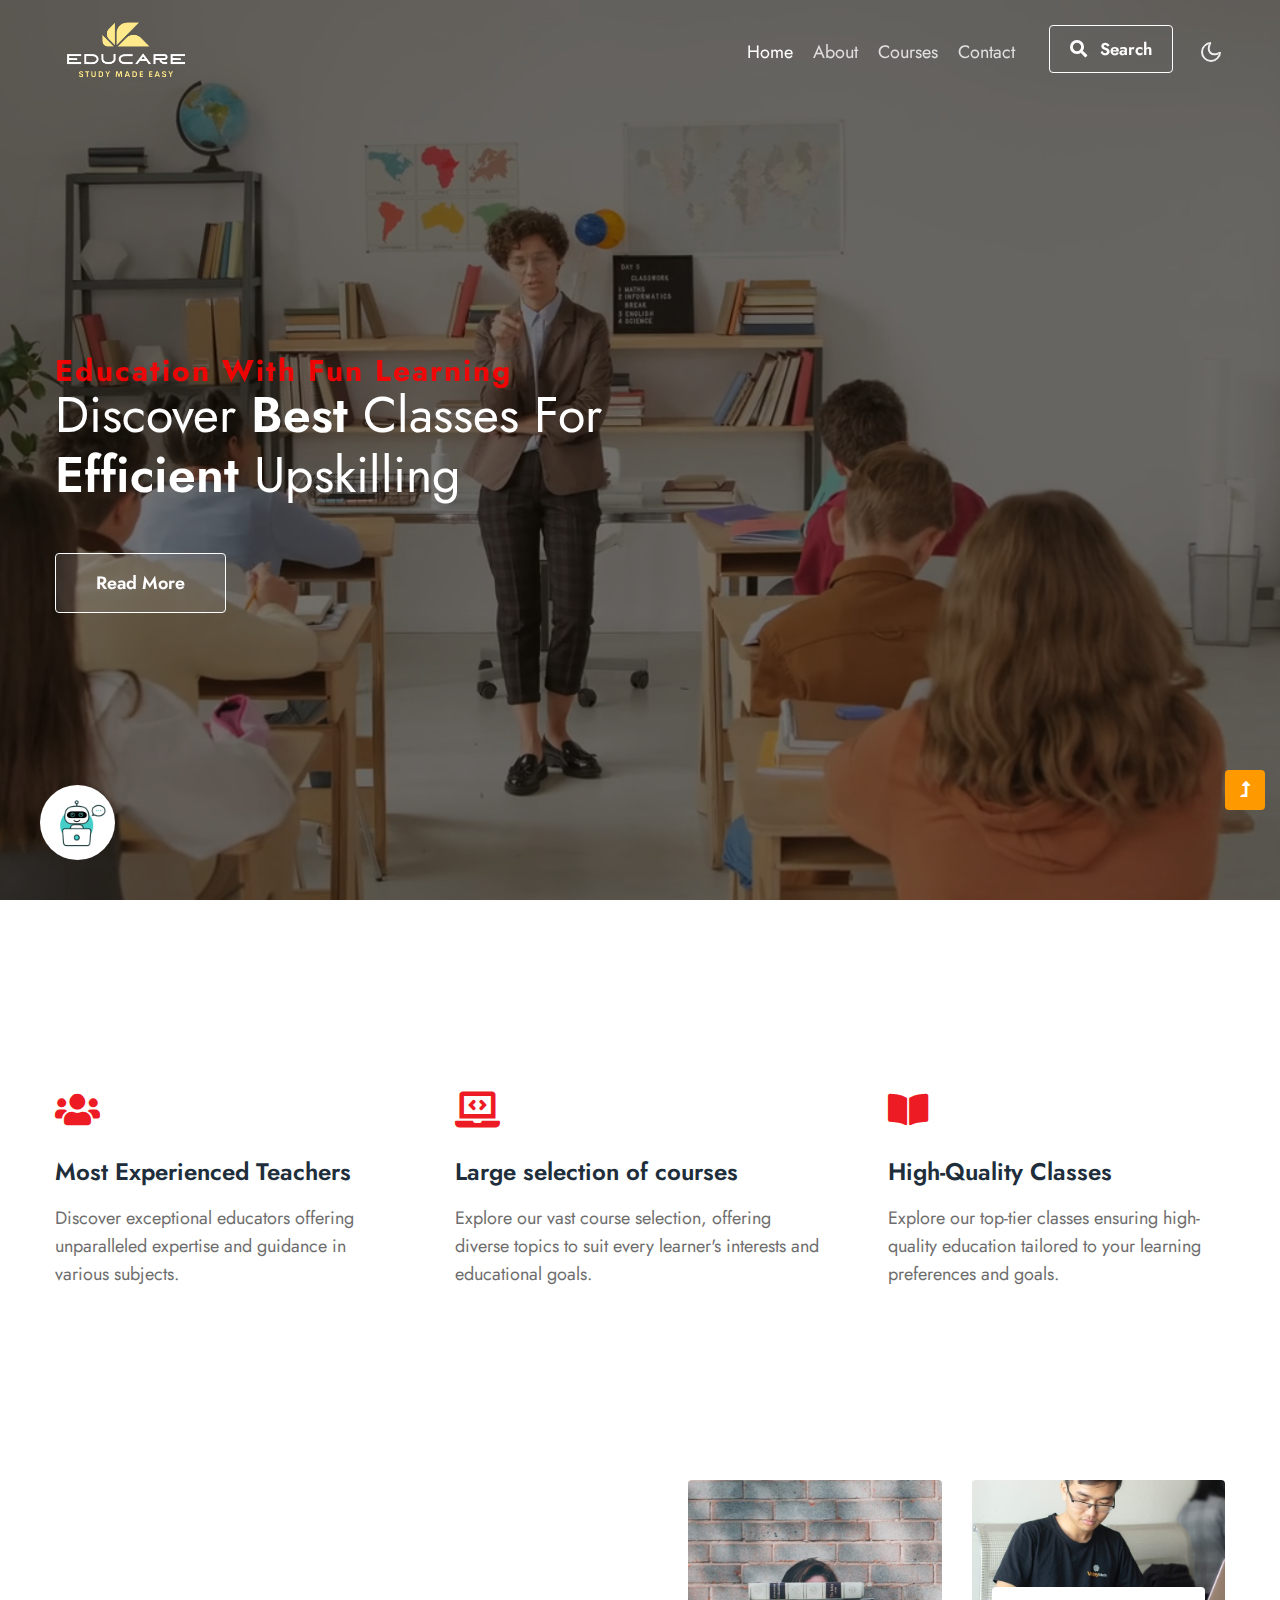
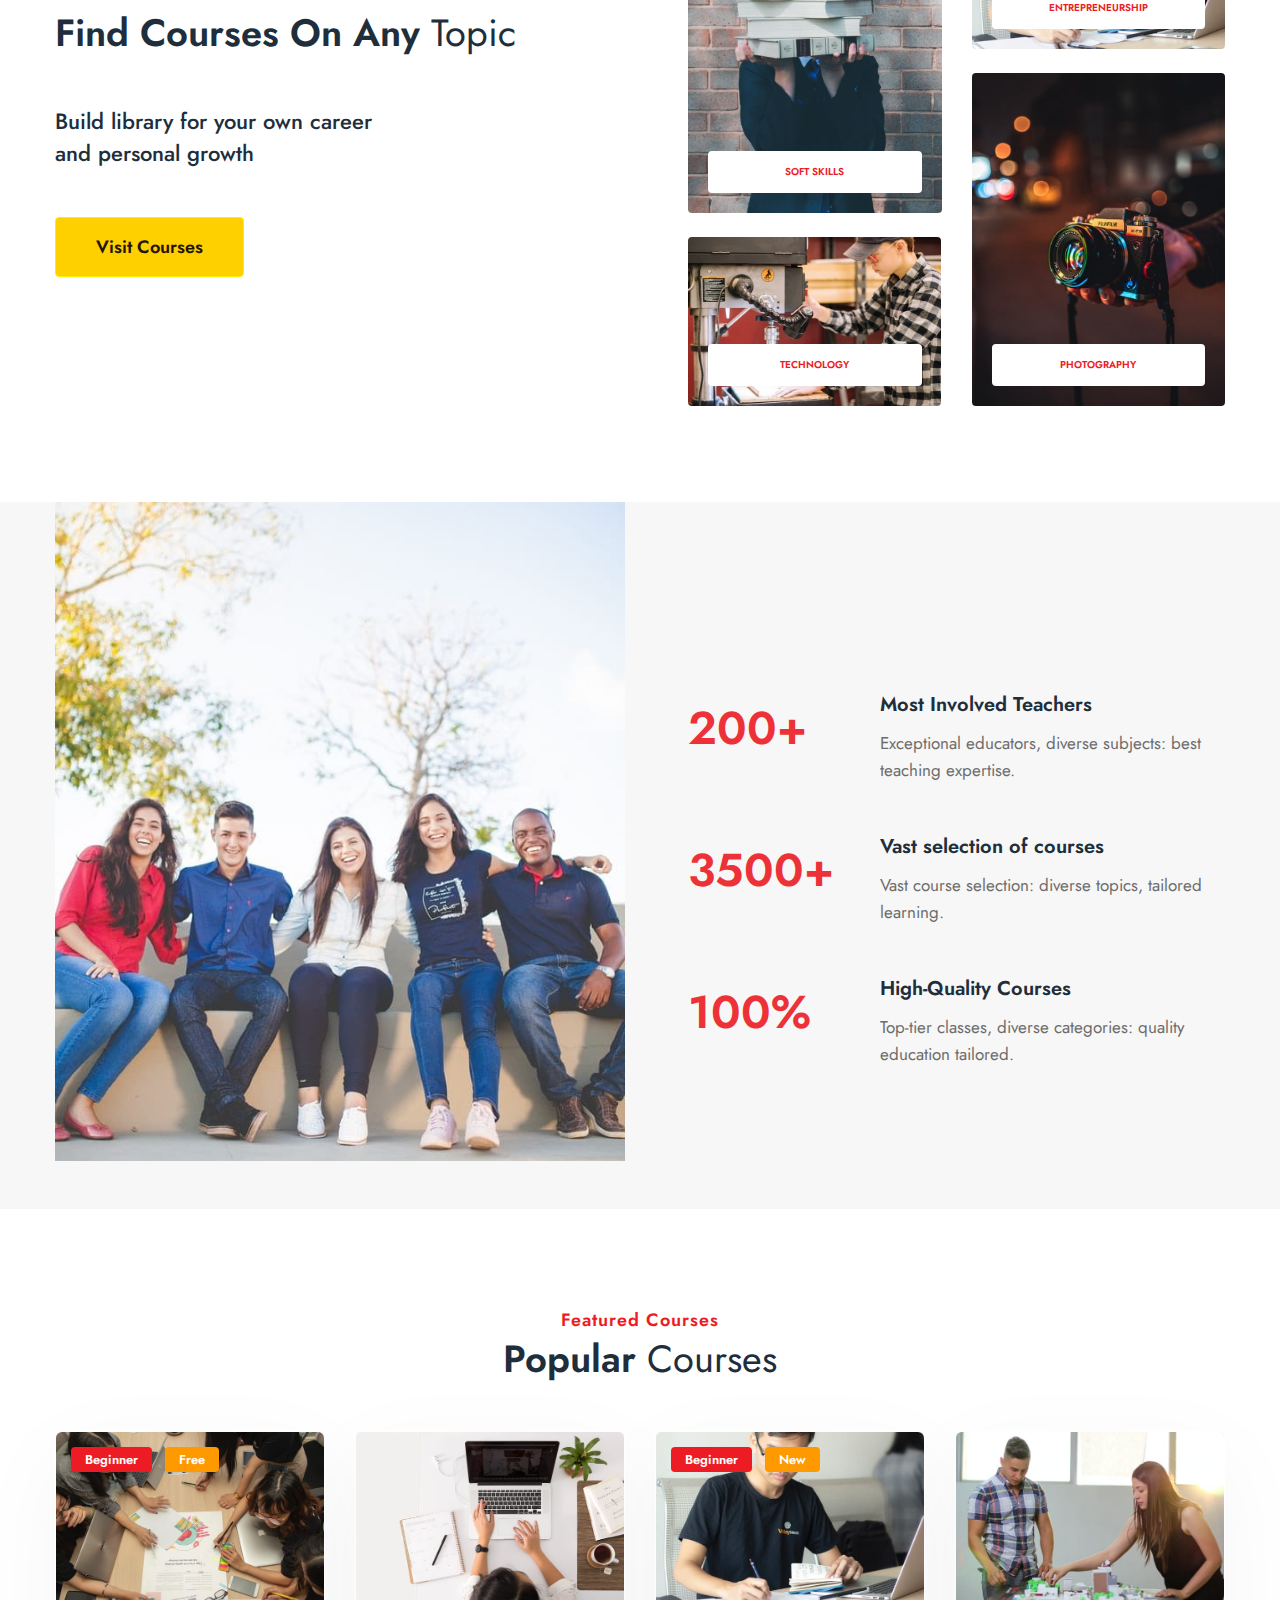
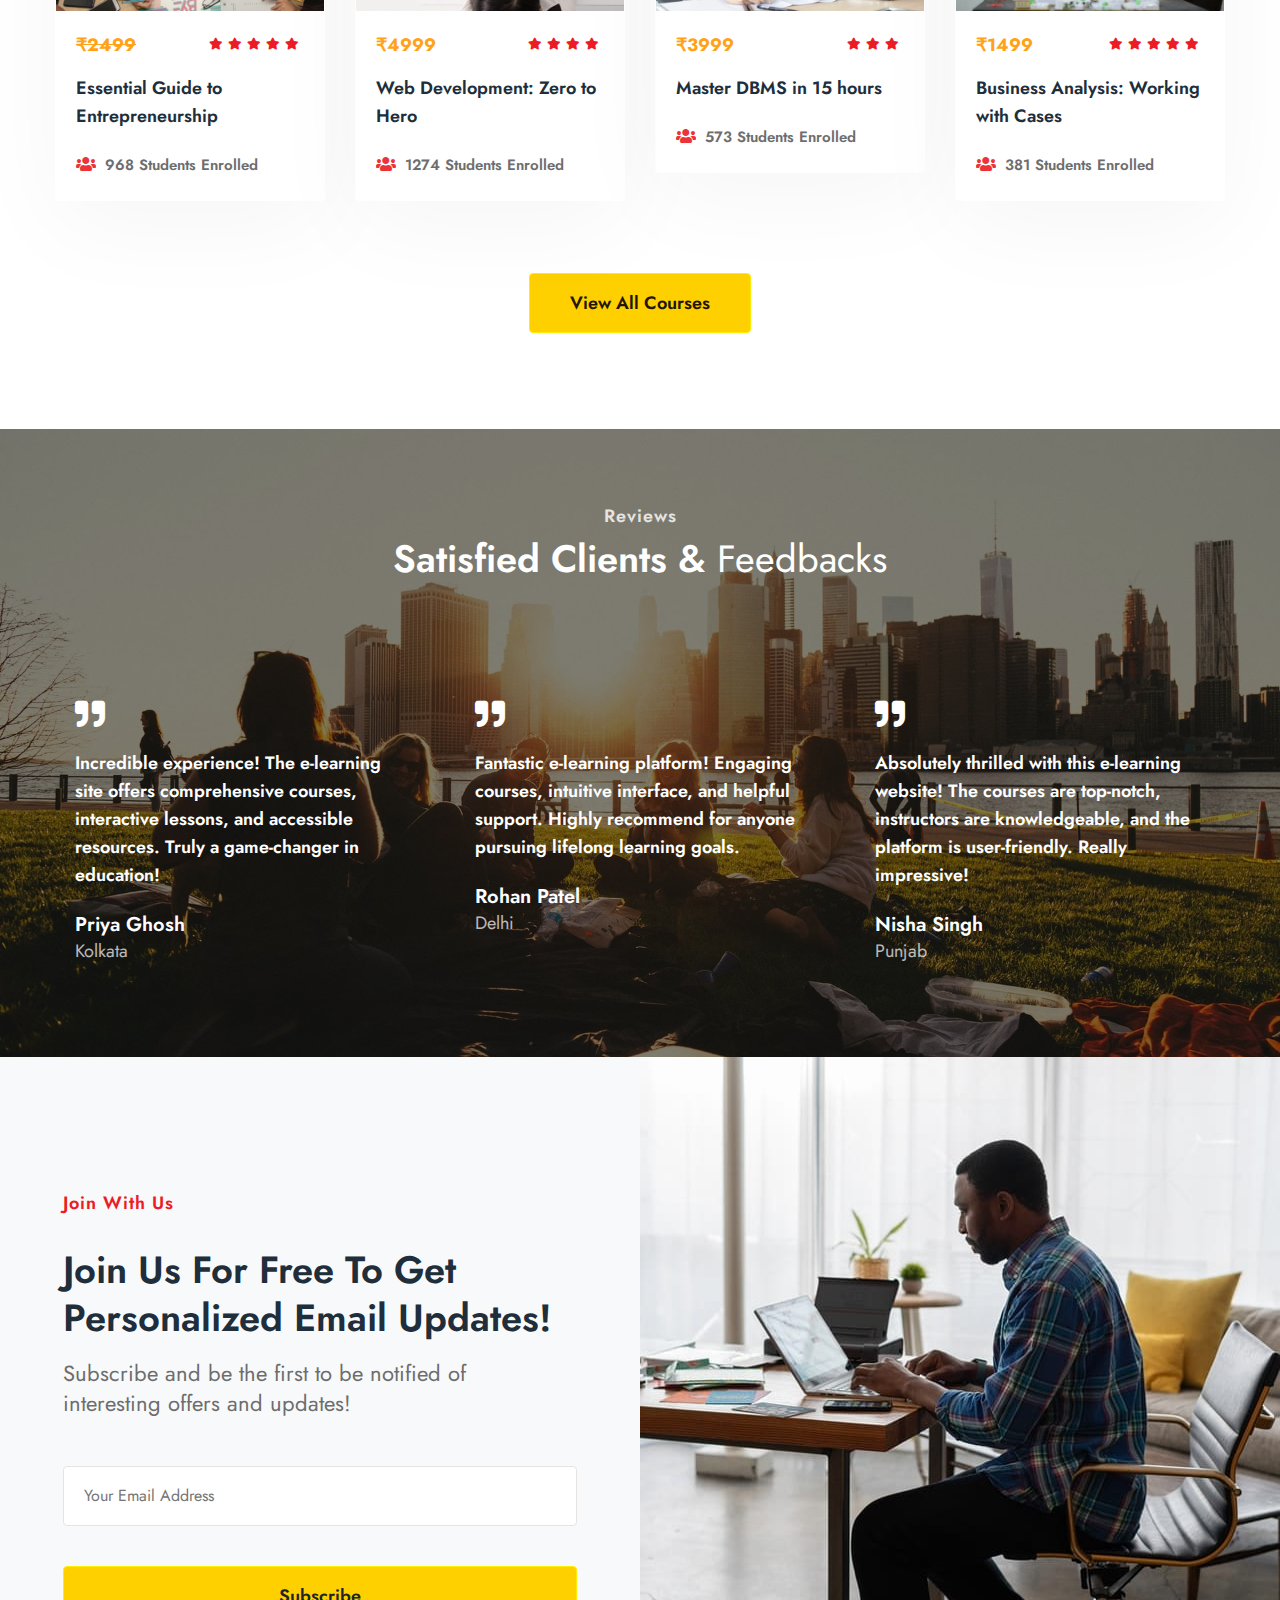
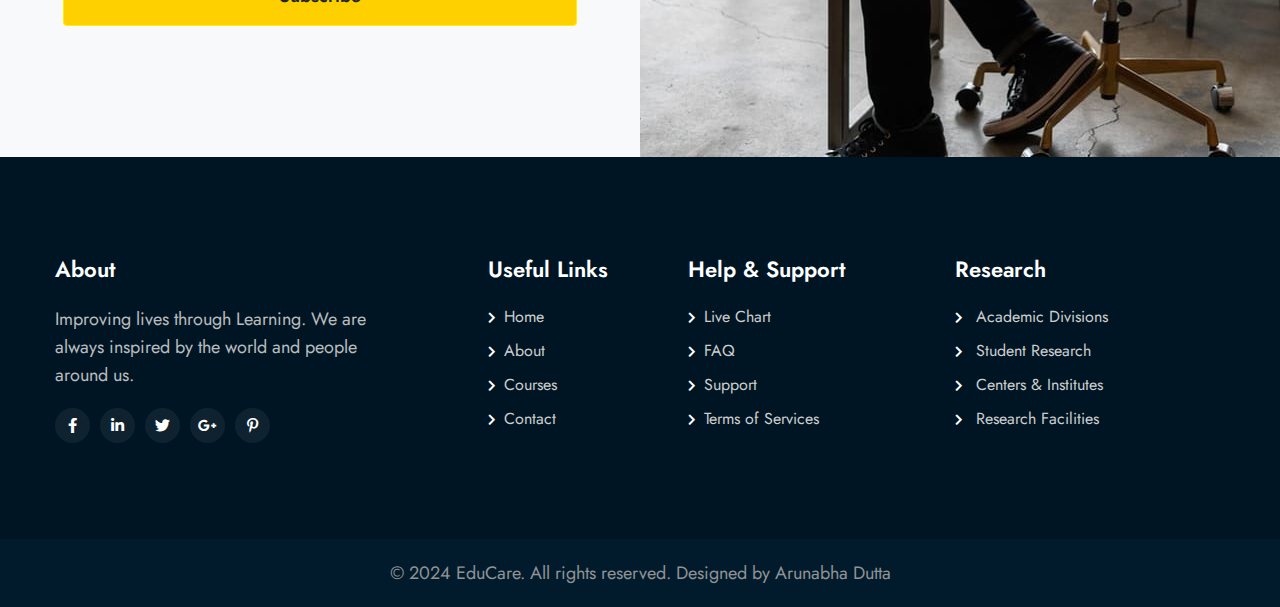
==== commit 381f0ea7: "Merge branch 'master'" ====
--- a/index.html
+++ b/index.html
@@ -1,713 +1,667 @@
-<!doctype html>
-<html lang="en">
-
-<head>
-    <!-- Required meta tags -->
-    <meta charset="utf-8">
-    <meta name="viewport" content="width=device-width, initial-scale=1, shrink-to-fit=no">
-    <title>EduCare</title>
-    <link rel="icon" href="assets/images/EduCare.ico" type="image/x-icon">
-
-    
-    <style>
-        #loader {
-  position: fixed;
-  top: 0;
-  left: 0;
-  width: 100%;
-  height: 100%;
-  background-color: rgba(255, 255, 255, 0.7);
-  display: flex;
-  justify-content: center;
-  align-items: center;
-  z-index: 9999;
-}
-
-.loader {
-  border: 8px solid #f3f3f3;
-  border-top: 8px solid #3498db;
-  border-radius: 50%;
-  width: 50px;
-  height: 50px;
-  animation: spin 1s linear infinite;
-}
-
-@keyframes spin {
-  0% { transform: rotate(0deg); }
-  100% { transform: rotate(360deg); }
-}
-    </style>
-
-
-
-
-
-    <!-- google fonts -->
-    <link href="//fonts.googleapis.com/css2?family=Jost:wght@300;400;600;700&display=swap" rel="stylesheet">
-    <!-- Template CSS -->
-    
-    <link rel="stylesheet" href="assets/css/style-starter.css">
-</head>
-
-<body>
-    
-    <div id="preloader">
-        <div class="preloader"></div>
-    </div>
-
-    <script>
-        var loader=document.getElementById("preloader");
-        window.addEventListener("load", function(){
-            loader.style.display= "none";
-        })
-    </script>
-
-    <!--header-->
-
-    <header id="site-header" class="fixed-top">
-        <div class="container">
-            <nav class="navbar navbar-expand-lg navbar-dark stroke">
-                <h1>
-                    <a class="navbar-brand" href="index.html">
-                        <img src="assets/images/EduCare.png" alt="EduCare logo"></a>
-                </h1>
-                <button class="navbar-toggler  collapsed bg-gradient" type="button" data-toggle="collapse"
-                    data-target="#navbarTogglerDemo02" aria-controls="navbarTogglerDemo02" aria-expanded="false"
-                    aria-label="Toggle navigation">
-                    <span class="navbar-toggler-icon fa icon-expand fa-bars"></span>
-                    <span class="navbar-toggler-icon fa icon-close fa-times"></span>
-                    </span>
-                </button>
-                <div class="collapse navbar-collapse" id="navbarTogglerDemo02">
-                    <ul class="navbar-nav ml-lg-auto">
-                        <li class="nav-item active">
-                            <a class="nav-link" href="index.html">Home <span class="sr-only">(current)</span></a>
-                        </li>
-                        <li class="nav-item">
-                            <a class="nav-link" href="about.html">About</a>
-                        </li>
-                        <li class="nav-item">
-                            <a class="nav-link" href="courses.html">Courses</a>
-                        </li>
-                        <li class="nav-item mr-lg-1">
-                            <a class="nav-link" href="contact.html">Contact</a>
-                        </li>
-                        <!--/search-right-->
-                        <li class="header-search mr-lg-2 mt-lg-0 mt-4 position-relative">
-                            <div class="search-right">
-                                <a href="#search" class="btn btn-style search-btn" title="search"><span
-                                        class="fas fa-search mr-2" aria-hidden="true"></span> Search</a>
-                              
-                            </div>
-                        </li>
-                        <!--//search-right-->
-                    </ul>
-                </div>
-
-
-                <!-- toggle switch for light and dark theme -->
-                <div class="mobile-position">
-                    <nav class="navigation">
-                        <div class="theme-switch-wrapper">
-                            <label class="theme-switch" for="checkbox">
-                                <input type="checkbox" id="checkbox">
-                                <div class="mode-container py-1">
-                                    <i class="gg-sun"></i>
-                                    <i class="gg-moon"></i>
-                                </div>
-                            </label>
-                        </div>
-                    </nav>
-                </div>
-                <!-- //toggle switch for light and dark theme -->
-            </nav>
-
-        </div>
-    </header>
-    <!--/header-->
-    <!--/Banner-Start-->
-    <section class="bannerw3l-hnyv">
-        <div class="banner-layer">
-            <video autoplay muted loop id="myVideo">
-                <source src="assets/images/Classroom video.mp4" type="video/mp4">
-                Your browser does not support HTML5 video.
-            </video>
-            <div class="main-content-top">
-                <div class="container">
-                    <div class="main-content">
-                        <!-- if logo is image enable this   
-                        <a class="logo" href="index.html">
-                            <img src="image-path" alt="Your logo" title="Your logo" style="height:35px;" />
-                        </a> -->
-                        <h4><p style="color: red; font-weight: bold; font-size: 30px;">Education with fun learning</p></h4>
-                        <h3><span class="inn-text">Discover</span> best <span class="inn-text">classes for</span> efficient <span class="inn-text">upskilling</span> </h3>
-                        <a href="about.html" class="btn btn-style transparant-btn mt-md-5 mt-4">Read More</a>
-                    </div>
-                </div>
-            </div>
-        </div>
-        <!-- <div class="w3apply-admission">
-            <div class="apply-admission-wrap">
-                <div class="apply-admission-inner">
-                    <h4 class="title text-center">
-                        <span>Apply for admission</span>
-                    </h4>
-                    <div class="caption text-center mb-2">
-                        Make it interesting!
-                    </div>
-                    <div class="apply-form">
-                        <form action="#" class="" method="post">
-                            <input type="text" name="text" placeholder="Your Name" required="">
-                            <input type="email" name="email" placeholder="Your Email" required="">
-                            <button class="btn btn-style btn-primary">Apply Now</button>
-                        </form>
-                    </div>
-                </div>
-            </div>
-        </div> -->
-    </section>
-    <!--//Banner-End-->
-    <!-- /bottom-grids-->
-    <section class="w3l-bottom-grids-6 py-5" id="grids">
-        <div class="container py-md-5 py-2">
-            <div class="grids-area-hny row text-left pt-lg-5 mt-lg-5">
-                <div class="col-lg-4 col-md-6 grids-feature pr-lg-5">
-                    <div class="area-box">
-                        <span class="fas fa-users"></span>
-                        <h4><a href="#feature" class="title-head">Most Experienced Teachers</a></h4>
-                        <p>Discover exceptional educators offering unparalleled expertise and guidance in various subjects.</p>
-
-                    </div>
-                </div>
-                <div class="col-lg-4 col-md-6 grids-feature mt-md-0 mt-5">
-                    <div class="area-box">
-                        <span class="fas fa-laptop-code"></span>
-                        <h4><a href="#feature" class="title-head">Large selection of courses</a>
-                        </h4>
-                        <p>Explore our vast course selection, offering diverse topics to suit every learner's interests and educational goals.</p>
-
-                    </div>
-                </div>
-                <div class="col-lg-4 col-md-6 grids-feature mt-lg-0 mt-5 pl-lg-5">
-                    <div class="area-box">
-                        <span class="fas fa-book-open"></span>
-                        <h4><a href="#feature" class="title-head">High-Quality Classes</a></h4>
-                        <p>Explore our top-tier classes ensuring high-quality education tailored to your learning preferences and goals.</p>
-                    </div>
-                </div>
-            </div>
-        </div>
-    </section>
-    <!-- //bottom-grids-->
-    <!--/about-section -->
-    <section class="w3l-homeblock1" id="about">
-        <div class="midd-w3 py-5">
-            <div class="container py-lg-5 py-md-3">
-                <div class="row cwp23-grids align-items-center">
-                    <div class="col-lg-6">
-                        <h3 class="title-w3l">Find courses on any <span class="inn-text">Topic</span></h3>
-                        <h6 class="mt-md-4 mt-md-5 mt-4">Build library for your own career
-                            <br>and personal growth</h6>
-                        <a href="about.html" class="btn btn-style btn-primary mt-lg-5 mt-4">Visit Courses</a>
-                    </div>
-                    <div class="HomeAboutImages col-lg-6 mt-lg-0 mt-5 pl-lg-5">
-                        <div class="cwp23-text-cols row">
-                            <div class="column col-6">
-                                <div class="column-w3-img position-relative">
-                                    <a href="#"><img src="assets/images/1.jpg" alt=""
-                                            class="radius-image img-fluid"></a>
-                                    <div class="edu-info">
-                                        <h4 class="edu-heading-title"><a href="#">Soft skills</a></h4>
-                                    </div>
-                                </div>
-                                <div class="column-w3-img position-relative mt-4">
-                                    <a href="#"><img src="assets/images/b8.jpg" alt=""
-                                            class="radius-image img-fluid"></a>
-                                    <div class="edu-info">
-                                        <h4 class="edu-heading-title"><a href="#">Technology</a></h4>
-                                    </div>
-                                </div>
-                            </div>
-                            <div class="column col-6">
-                                <div class="column-w3-img position-relative">
-                                    <a href="#"><img src="assets/images/b3.jpg" alt=""
-                                            class="radius-image img-fluid"></a>
-                                    <div class="edu-info">
-                                        <h4 class="edu-heading-title"><a href="#">Entrepreneurship</a></h4>
-                                    </div>
-                                </div>
-                                <div class="column-w3-img position-relative mt-4">
-                                    <a href="#"><img src="assets/images/2.jpg" alt=""
-                                            class="radius-image img-fluid"></a>
-                                    <div class="edu-info">
-                                        <h4 class="edu-heading-title"><a href="#">Photography</a></h4>
-                                    </div>
-                                </div>
-                            </div>
-                        </div>
-                    </div>
-                </div>
-            </div>
-        </div>
-    </section>
-    <!--//about-section -->
-    <!--/home-stats-->
-    <section class="w3l-stats-main" id="stats">
-        <div class="container">
-            <div class="row stats-con py-lg-0 py-5">
-                <div class="col-lg-6 stats-content-right mb-lg-0 mb-lg-5 mb-2">
-                    <a href="#service" class="d-block zoom"><img src="assets/images/ab1.jpg" alt=""
-                            class="img-fluid" /></a>
-                </div>
-                <div class="col-lg-6 stats-content-left pl-lg-5">
-
-                    <div class="stats_info counter_grid1 text-left mt-lg-5 mt-4">
-                        <div class="icon stat-icon">
-                            <p class="counter">200+</p>
-                        </div>
-                        <div class="stat-icon-des">
-
-                            <h4>
-                                Most Involved Teachers</h4>
-                            <p class="para-stat">Exceptional educators, diverse subjects: best teaching expertise.</p>
-                        </div>
-                    </div>
-                    <div class="stats_info counter_grid text-left mt-lg-5 mt-4">
-                        <div class="icon stat-icon">
-                            <p class="counter">3500+</p>
-                        </div>
-                        <div class="stat-icon-des">
-
-                            <h4>Vast selection of courses</h4>
-                            <p class="para-stat">Vast course selection: diverse topics, tailored learning.</p>
-                        </div>
-                    </div>
-                    <div class="stats_info counter_grid text-left mt-lg-5 mt-4">
-                        <div class="icon stat-icon">
-                            <p class="counter">100%</p>
-                        </div>
-                        <div class="stat-icon-des">
-
-                            <h4>High-Quality Courses</h4>
-                            <p class="para-stat">Top-tier classes, diverse categories: quality education tailored.</p>
-                        </div>
-
-                    </div>
-                </div>
-            </div>
-        </div>
-    </section>
-    <!--//home-stats-->
-    <!--/popular-Courses-->
-    <section class="w3l-courses" id="courses">
-        <div class="blog py-5">
-            <div class="container py-md-5 py-2">
-                <h5 class="title-subw3hny text-center">Featured Courses</h5>
-                <h3 class="title-w3l text-center">Popular <span class="inn-text">Courses</span></h3>
-
-                <div class="row">
-                    <div class="col-lg-3 col-md-6 item mt-5">
-                        <div class="card">
-                            <div class="card-header p-0 position-relative">
-                                <a href="#course-single" class="zoom d-block">
-                                    <img class="card-img-bottom d-block" src="assets/images/b1.jpg"
-                                        alt="Card image cap">
-                                </a>
-                                <div class="post-pos">
-                                    <a href="#popular" class="receipe blue">Beginner</a>
-                                    <a href="#popular" class="receipe yellow ml-2">Free</a>
-                                </div>
-                            </div>
-                            <div class="card-body course-details">
-                                <div class="price-review d-flex justify-content-between mb-1align-items-center">
-                                    <p>
-                                        <s>₹2499</s>
-                                    </p>
-                                    <ul class="rating-star">
-                                        <li><span class="fas fa-star"></span></li>
-                                        <li><span class="fas fa-star"></span></li>
-                                        <li><span class="fas fa-star"></span></li>
-                                        <li><span class="fas fa-star"></span></li>
-                                        <li><span class="fas fa-star"></span></li>
-                                        <li><span class="fas fa-star-o"></span></li>
-                                    </ul>
-                                </div>
-                                <a href="#course-single" class="course-desc">Essential Guide to Entrepreneurship
-                                </a>
-                                <div class="course-meta mt-4">
-                                    <div class="meta-item course-lesson">
-                                        <span class="fas fa-users"></span>
-                                        <span class="meta-value"> 968 Students enrolled</span>
-                                    </div>
-                                </div>
-                            </div>
-                           
-                        </div>
-                    </div>
-
-                    <div class="col-lg-3 col-md-6 item mt-5">
-                        <div class="card">
-                            <div class="card-header p-0 position-relative">
-                                <a href="#course-single" class="zoom d-block">
-                                    <img class="card-img-bottom d-block" src="assets/images/b2.jpg"
-                                        alt="Card image cap">
-                                </a>
-
-
-                            </div>
-                            <div class="card-body course-details">
-                                <div class="price-review d-flex justify-content-between mb-1align-items-center">
-                                    <p>
-                                        ₹4999
-                                    </p>
-                                    <ul class="rating-star">
-                                        <li><span class="fas fa-star"></span></li>
-                                        <li><span class="fas fa-star"></span></li>
-                                        <li><span class="fas fa-star"></span></li>
-                                        <li><span class="fas fa-star"></span></li>
-                                        <li><span class="fas fa-star-o"></span></li>
-                                    </ul>
-                                </div>
-                                <a href="#course-single" class="course-desc">Web Development: Zero to Hero</a>
-                                <div class="course-meta mt-4">
-                                    <div class="meta-item course-lesson">
-                                        <span class="fas fa-users"></span>
-                                        <span class="meta-value"> 1274 Students enrolled</span>
-                                    </div>
-                                </div>
-                            </div>
-                            
-                        </div>
-                    </div>
-
-                    <div class="col-lg-3 col-md-6 item mt-5">
-                        <div class="card">
-                            <div class="card-header p-0 position-relative">
-                                <a href="#course-single" class="zoom d-block">
-                                    <img class="card-img-bottom d-block" src="assets/images/b3.jpg"
-                                        alt="Card image cap">
-                                </a>
-                                <div class="post-pos">
-                                    <a href="#reciepe" class="receipe blue">Beginner</a>
-                                    <a href="#popular" class="receipe yellow ml-2">New</a>
-                                </div>
-                            </div>
-                            <div class="card-body course-details">
-                                <div class="price-review d-flex justify-content-between mb-1align-items-center">
-                                    <p>
-                                        ₹3999
-                                    </p>
-                                    <ul class="rating-star">
-                                        <li><span class="fas fa-star"></span></li>
-                                        <li><span class="fas fa-star"></span></li>
-                                        <li><span class="fas fa-star"></span></li>
-                                        <li><span class="fas fa-star-o"></span></li>
-                                    </ul>
-                                </div>
-                                <a href="#course-single" class="course-desc">Master DBMS in 15 hours</a>
-                                <div class="course-meta mt-4">
-                                    <div class="meta-item course-lesson">
-                                        <span class="fas fa-users"></span>
-                                        <span class="meta-value"> 573 Students enrolled</span>
-                                    </div>
-                                </div>
-                            </div>
-                        </div>
-                    </div>
-                    <div class="col-lg-3 col-md-6 item mt-5">
-                        <div class="card">
-                            <div class="card-header p-0 position-relative">
-                                <a href="#course-single" class="zoom d-block">
-                                    <img class="card-img-bottom d-block" src="assets/images/b4.jpg"
-                                        alt="Card image cap">
-                                </a>
-
-
-                            </div>
-                            <div class="card-body course-details">
-                                <div class="price-review d-flex justify-content-between mb-1align-items-center">
-                                    <p>₹1499</p>
-                                    <ul class="rating-star">
-                                        <li><span class="fas fa-star"></span></li>
-                                        <li><span class="fas fa-star"></span></li>
-                                        <li><span class="fas fa-star"></span></li>
-                                        <li><span class="fas fa-star"></span></li>
-                                        <li><span class="fas fa-star"></span></li>
-                                        <li><span class="fas fa-star-o"></span></li>
-                                    </ul>
-                                </div>
-                                <a href="#course-single" class="course-desc">Business Analysis: Working with Cases</a>
-                                <div class="course-meta mt-4">
-                                    <div class="meta-item course-lesson">
-                                        <span class="fas fa-users"></span>
-                                        <span class="meta-value"> 381 Students enrolled</span>
-                                    </div>
-                                </div>
-                            </div>
-
-                        </div>
-                    </div>
-                    <div class="mt-5 mx-auto text-more text-center pt-lg-4">
-                        <a href="courses.html" class="btn btn-style btn-primary">View All Courses</a>
-                    </div>
-                </div>
-            </div>
-        </div>
-    </section>
-    <!--//popular-Courses-->
-    <!--/testimonials-->
-    <section class="w3l-testimonials" id="testimonials">
-        <!-- /grids -->
-        <div class="cusrtomer-layout py-5">
-            <div class="container py-lg-4 py-md-3 py-2 pb-lg-0">
-                <h5 class="title-subw3hny text-center mb-1">Reviews</h5>
-                <h3 class="title-w3l two text-center mb-sm-5 mb-4">Satisfied Clients & <span
-                        class="inn-text">Feedbacks</span></h3>
-                <!-- /grids -->
-                <div class="testimonial-width">
-                    <div class="owl-two row">
-                         <div class="col-lg-4 col-md-6 item mt-md-5 mt-4">
-                            <div class="testimonial-content">
-                                <div class="testimonial">
-                                    <i class="fas fa-quote-right"></i>
-                                    <blockquote>
-                                        <q>
-                                            Incredible experience! The e-learning site offers comprehensive courses, interactive lessons, and accessible resources. Truly a game-changer in education!
-                                        </q>
-                                    </blockquote>
-                                    <div class="testi-des">
-                                        <div class="peopl align-self">
-                                            <h3>Priya Ghosh</h3>
-                                            <p class="indentity">Kolkata</p>
-                                        </div>
-                                    </div>
-                                </div>
-                            </div>
-                        </div>
-                        <div class="col-lg-4 col-md-6 item mt-md-5 mt-4">
-                            <div class="testimonial-content">
-                                <div class="testimonial">
-                                    <i class="fas fa-quote-right"></i>
-                                    <blockquote>
-                                        <q>
-                                            Fantastic e-learning platform! Engaging courses, intuitive interface, and helpful support. Highly recommend for anyone pursuing lifelong learning goals.
-                                        </q>
-                                    </blockquote>
-                                    <div class="testi-des">
-                                        <div class="peopl align-self">
-                                            <h3>Rohan Patel</h3>
-                                            <p class="indentity">Delhi</p>
-                                        </div>
-                                    </div>
-                                </div>
-                            </div>
-                        </div>
-                      <div class="col-lg-4 col-md-6 item mt-md-5 mt-4">
-                            <div class="testimonial-content">
-                                <div class="testimonial">
-                                    <i class="fas fa-quote-right"></i>
-                                    <blockquote>
-                                        <q>Absolutely thrilled with this e-learning website! The courses are top-notch, instructors are knowledgeable, and the platform is user-friendly. Really impressive!</q>
-                                    </blockquote>
-                                    <div class="testi-des">
-                                        <div class="peopl align-self">
-                                            <h3>Nisha Singh</h3>
-                                            <p class="indentity">Punjab</p>
-                                        </div>
-                                    </div>
-                                </div>
-                            </div>
-                        </div>
-                    </div>
-                </div>
-            </div>
-            <!-- /grids -->
-        </div>
-        <!-- //grids -->
-    </section>
-    <!-- //testimonials -->
-    <!--/subscribe-->
-    <section class="w3l-project" id="subscribe">
-        <div class="container-fluid mx-lg-0">
-            <div class="row">
-                <div class="col-lg-6 bottom-info">
-                    <div class="project-header-section text-left">
-                        <h5 class="title-subw3hny text-left mb-1">Join With Us</h5>
-                        <br>
-                        <h3 class="title-w3l">Join us for Free to get personalized email updates!</h3>
-                        <p class="mt-3 pr-lg-5">Subscribe and be the first to be notified of interesting offers and updates!</p>
-
-                        <form action="#" class="subscribe mt-5" method="post">
-                            <input type="email" name="email" placeholder="Your Email Address" required="">
-                            <br>
-                            <button class="btn btn-style btn-primary">Subscribe</button>
-                        </form>
-                    </div>
-                </div>
-                <div class="col-lg-6 subcribe-img">
-
-                </div>
-            </div>
-        </div>
-    </section>
-    <!--//subscribe-->
-    <!--/footer-->
-    <footer class="w3l-footer-22 position-relative">
-        <div class="footer-sub py-5">
-            <div class="container py-md-5">
-                <div class="row sub-columns">
-                    <div class="col-lg-4 col-md-6 sub-one-left ab-right-cont pr-lg-5 mb-md-0  mb-4">
-                        <h6>About </h6>
-                        <p>Improving lives through Learning.
-                            We are always inspired by the world and people around us.</p>
-                        <div class="columns-2">
-                            <ul class="social">
-                                <li><a href="#facebook"><span class="fab fa-facebook-f" aria-hidden="true"></span></a>
-                                </li>
-                                <li><a href="#linkedin"><span class="fab fa-linkedin-in" aria-hidden="true"></span></a>
-                                </li>
-                                <li><a href="#twitter"><span class="fab fa-twitter" aria-hidden="true"></span></a>
-                                </li>
-                                <li><a href="#google"><span class="fab fa-google-plus-g" aria-hidden="true"></span></a>
-                                </li>
-                                <li><a href="#pinterest"><span class="fab fa-pinterest-p" aria-hidden="true"></span></a>
-                                </li>
-                            </ul>
-                        </div>
-                    </div>
-                    <div class="col-lg-2 col-md-6 sub-two-right pl-lg-5">
-                        <h6>Useful Links</h6>
-                        <ul>
-                            <li><a href="index.html"><span class="fas fa-chevron-right mr-2"></span>Home</a>
-                            </li>
-                            <li><a href="about.html"><span class="fas fa-chevron-right mr-2"></span>About</a>
-                            </li>
-                            <li><a href="courses.html"><span class="fas fa-chevron-right mr-2"></span>Courses</a></li>
-                            <li><a href="contact.html"><span class="fas fa-chevron-right mr-2"></span>Contact</a></li>
-                        </ul>
-                    </div>
-                    <div class="col-lg-3 col-md-6 sub-two-right pl-lg-5 mt-md-0 mt-4">
-                        <h6>Help & Support</h6>
-                        <ul>
-                            <li><a href="#live"><span class="fas fa-chevron-right mr-2"></span>Live
-                                    Chart</a></li>
-                            <li><a href="#faq"><span class="fas fa-chevron-right mr-2"></span>FAQ</a>
-                            </li>
-                            <li><a href="#support"><span class="fas fa-chevron-right mr-2"></span>Support</a>
-                            </li>
-                            <li><a href="#terms"><span class="fas fa-chevron-right mr-2"></span>Terms
-                                    of Services</a></li>
-                        </ul>
-                    </div>
-                    <div class="col-lg-3 col-md-6 sub-two-right mt-md-0 mt-4">
-                        <h6>Research</h6>
-                        <ul>
-                            <li><a href="#"><span class="fas fa-chevron-right mr-2"></span> Academic Divisions</a>
-                            </li>
-                            <li><a href="#"><span class="fas fa-chevron-right mr-2"></span> Student Research</a>
-                            </li>
-                            <li><a href="#"><span class="fas fa-chevron-right mr-2"></span> Centers & Institutes</a>
-                            </li>
-                            <li><a href="#"><span class="fas fa-chevron-right mr-2"></span> Research Facilities</a></li>
-                        </ul>
-                    </div>
-                </div>
-            </div>
-        </div>
-        <!-- copyright -->
-        <div class="copyright-footer text-center">
-            <div class="container">
-                <div class="columns">
-                    <p>
-                        © 2024 EduCare. All rights reserved. Designed by Arunabha Dutta
-                    </p>
-                </div>
-            </div>
-        </div>
-        <!-- //copyright -->
-    </footer>
-    </div>
-    <!-- //footer -->
-    <div id="chatbot-icon">
-        <img src="assets/images/chatbot.webp" alt="Chatbot Icon">
-      </div>
-
-    <!-- Js scripts -->
-    <!-- move top -->
-    <button onclick="topFunction()" id="movetop" title="Go to top">
-        <span class="fas fa-level-up-alt" aria-hidden="true"></span>
-    </button>
-
-    
-
-    <script>
-        // When the user scrolls down 20px from the top of the document, show the button
-        window.onscroll = function () {
-            scrollFunction()
-        };
-
-        function scrollFunction() {
-            if (document.body.scrollTop > 20 || document.documentElement.scrollTop > 20) {
-                document.getElementById("movetop").style.display = "block";
-            } else {
-                document.getElementById("movetop").style.display = "none";
-            }
-        }
-
-        // When the user clicks on the button, scroll to the top of the document
-        function topFunction() {
-            document.body.scrollTop = 0;
-            document.documentElement.scrollTop = 0;
-        }
-    </script>
-    
-    <!-- //move top -->
-    <!-- Template JavaScript -->
-    <script src="assets/js/jquery-3.3.1.min.js"></script>
-    <script src="assets/js/theme-change.js"></script>
-    <!-- disable body scroll which navbar is in active -->
-    <script>
-        $(function () {
-            $('.navbar-toggler').click(function () {
-                $('body').toggleClass('noscroll');
-            })
-        });
-    </script>
-    <!-- disable body scroll which navbar is in active -->
-
-    <!--/MENU-JS-->
-    <script>
-        $(window).on("scroll", function () {
-            var scroll = $(window).scrollTop();
-
-            if (scroll >= 80) {
-                $("#site-header").addClass("nav-fixed");
-            } else {
-                $("#site-header").removeClass("nav-fixed");
-            }
-        });
-
-        //Main navigation Active Class Add Remove
-        $(".navbar-toggler").on("click", function () {
-            $("header").toggleClass("active");
-        });
-        $(document).on("ready", function () {
-            if ($(window).width() > 991) {
-                $("header").removeClass("active");
-            }
-            $(window).on("resize", function () {
-                if ($(window).width() > 991) {
-                    $("header").removeClass("active");
-                }
-            });
-        });
-    </script>
-
-    <!--//MENU-JS-->
-    <script src="assets/js/bootstrap.min.js"></script>
-
-    
-
-</body>
-
-</html>+<!doctype html>
+<html lang="en">
+
+<head>
+    <!-- Required meta tags -->
+    <meta charset="utf-8">
+    <meta name="viewport" content="width=device-width, initial-scale=1, shrink-to-fit=no">
+    <title>EduCare</title>
+    <link rel="icon" href="assets/images/EduCare_icon.ico" type="image/x-icon">
+    <!-- google fonts -->
+    <link href="//fonts.googleapis.com/css2?family=Jost:wght@300;400;600;700&display=swap" rel="stylesheet">
+    <!-- Template CSS -->
+    
+    <link rel="stylesheet" href="assets/css/style-starter.css">
+</head>
+
+<body>
+    
+    <!--header-->
+
+    <header id="site-header" class="fixed-top">
+        <div class="container">
+            <nav class="navbar navbar-expand-lg navbar-dark stroke">
+                <h1>
+                    <a class="navbar-brand" href="index.html">
+                        <img src="assets/images/EduCare.png" alt="EduCare logo"></a>
+                </h1>
+                <button class="navbar-toggler  collapsed bg-gradient" type="button" data-toggle="collapse"
+                    data-target="#navbarTogglerDemo02" aria-controls="navbarTogglerDemo02" aria-expanded="false"
+                    aria-label="Toggle navigation">
+                    <span class="navbar-toggler-icon fa icon-expand fa-bars"></span>
+                    <span class="navbar-toggler-icon fa icon-close fa-times"></span>
+                    </span>
+                </button>
+                <div class="collapse navbar-collapse" id="navbarTogglerDemo02">
+                    <ul class="navbar-nav ml-lg-auto">
+                        <li class="nav-item active">
+                            <a class="nav-link" href="index.html">Home <span class="sr-only">(current)</span></a>
+                        </li>
+                        <li class="nav-item">
+                            <a class="nav-link" href="about.html">About</a>
+                        </li>
+                        <li class="nav-item">
+                            <a class="nav-link" href="courses.html">Courses</a>
+                        </li>
+                        <li class="nav-item mr-lg-1">
+                            <a class="nav-link" href="contact.html">Contact</a>
+                        </li>
+                        <!--/search-right-->
+                        <li class="header-search mr-lg-2 mt-lg-0 mt-4 position-relative">
+                            <div class="search-right">
+                                <a href="#search" class="btn btn-style search-btn" title="search"><span
+                                        class="fas fa-search mr-2" aria-hidden="true"></span> Search</a>
+                              
+                            </div>
+                        </li>
+                        <!--//search-right-->
+                    </ul>
+                </div>
+
+
+                <!-- toggle switch for light and dark theme -->
+                <div class="mobile-position">
+                    <nav class="navigation">
+                        <div class="theme-switch-wrapper">
+                            <label class="theme-switch" for="checkbox">
+                                <input type="checkbox" id="checkbox">
+                                <div class="mode-container py-1">
+                                    <i class="gg-sun"></i>
+                                    <i class="gg-moon"></i>
+                                </div>
+                            </label>
+                        </div>
+                    </nav>
+                </div>
+                <!-- //toggle switch for light and dark theme -->
+            </nav>
+
+        </div>
+    </header>
+    <!--/header-->
+    <!--/Banner-Start-->
+    <section class="bannerw3l-hnyv">
+        <div class="banner-layer">
+            <video autoplay muted loop id="myVideo">
+                <source src="assets/images/Classroom video.mp4" type="video/mp4">
+                Your browser does not support HTML5 video.
+            </video>
+            <div class="main-content-top">
+                <div class="container">
+                    <div class="main-content">
+                        <!-- if logo is image enable this   
+                        <a class="logo" href="index.html">
+                            <img src="image-path" alt="Your logo" title="Your logo" style="height:35px;" />
+                        </a> -->
+                        <h4><p style="color: red; font-weight: bold; font-size: 30px;">Education with fun learning</p></h4>
+                        <h3><span class="inn-text">Discover</span> best <span class="inn-text">classes for</span> efficient <span class="inn-text">upskilling</span> </h3>
+                        <a href="about.html" class="btn btn-style transparant-btn mt-md-5 mt-4">Read More</a>
+                    </div>
+                </div>
+            </div>
+        </div>
+        <!-- <div class="w3apply-admission">
+            <div class="apply-admission-wrap">
+                <div class="apply-admission-inner">
+                    <h4 class="title text-center">
+                        <span>Apply for admission</span>
+                    </h4>
+                    <div class="caption text-center mb-2">
+                        Make it interesting!
+                    </div>
+                    <div class="apply-form">
+                        <form action="#" class="" method="post">
+                            <input type="text" name="text" placeholder="Your Name" required="">
+                            <input type="email" name="email" placeholder="Your Email" required="">
+                            <button class="btn btn-style btn-primary">Apply Now</button>
+                        </form>
+                    </div>
+                </div>
+            </div>
+        </div> -->
+    </section>
+    <!--//Banner-End-->
+    <!-- /bottom-grids-->
+    <section class="w3l-bottom-grids-6 py-5" id="grids">
+        <div class="container py-md-5 py-2">
+            <div class="grids-area-hny row text-left pt-lg-5 mt-lg-5">
+                <div class="col-lg-4 col-md-6 grids-feature pr-lg-5">
+                    <div class="area-box">
+                        <span class="fas fa-users"></span>
+                        <h4><a href="#feature" class="title-head">Most Experienced Teachers</a></h4>
+                        <p>Discover exceptional educators offering unparalleled expertise and guidance in various subjects.</p>
+
+                    </div>
+                </div>
+                <div class="col-lg-4 col-md-6 grids-feature mt-md-0 mt-5">
+                    <div class="area-box">
+                        <span class="fas fa-laptop-code"></span>
+                        <h4><a href="#feature" class="title-head">Large selection of courses</a>
+                        </h4>
+                        <p>Explore our vast course selection, offering diverse topics to suit every learner's interests and educational goals.</p>
+
+                    </div>
+                </div>
+                <div class="col-lg-4 col-md-6 grids-feature mt-lg-0 mt-5 pl-lg-5">
+                    <div class="area-box">
+                        <span class="fas fa-book-open"></span>
+                        <h4><a href="#feature" class="title-head">High-Quality Classes</a></h4>
+                        <p>Explore our top-tier classes ensuring high-quality education tailored to your learning preferences and goals.</p>
+                    </div>
+                </div>
+            </div>
+        </div>
+    </section>
+    <!-- //bottom-grids-->
+    <!--/about-section -->
+    <section class="w3l-homeblock1" id="about">
+        <div class="midd-w3 py-5">
+            <div class="container py-lg-5 py-md-3">
+                <div class="row cwp23-grids align-items-center">
+                    <div class="col-lg-6">
+                        <h3 class="title-w3l">Find courses on any <span class="inn-text">Topic</span></h3>
+                        <h6 class="mt-md-4 mt-md-5 mt-4">Build library for your own career
+                            <br>and personal growth</h6>
+                        <a href="about.html" class="btn btn-style btn-primary mt-lg-5 mt-4">Visit Courses</a>
+                    </div>
+                    <div class="HomeAboutImages col-lg-6 mt-lg-0 mt-5 pl-lg-5">
+                        <div class="cwp23-text-cols row">
+                            <div class="column col-6">
+                                <div class="column-w3-img position-relative">
+                                    <a href="#"><img src="assets/images/1.jpg" alt=""
+                                            class="radius-image img-fluid"></a>
+                                    <div class="edu-info">
+                                        <h4 class="edu-heading-title"><a href="#">Soft skills</a></h4>
+                                    </div>
+                                </div>
+                                <div class="column-w3-img position-relative mt-4">
+                                    <a href="#"><img src="assets/images/b8.jpg" alt=""
+                                            class="radius-image img-fluid"></a>
+                                    <div class="edu-info">
+                                        <h4 class="edu-heading-title"><a href="#">Technology</a></h4>
+                                    </div>
+                                </div>
+                            </div>
+                            <div class="column col-6">
+                                <div class="column-w3-img position-relative">
+                                    <a href="#"><img src="assets/images/b3.jpg" alt=""
+                                            class="radius-image img-fluid"></a>
+                                    <div class="edu-info">
+                                        <h4 class="edu-heading-title"><a href="#">Entrepreneurship</a></h4>
+                                    </div>
+                                </div>
+                                <div class="column-w3-img position-relative mt-4">
+                                    <a href="#"><img src="assets/images/2.jpg" alt=""
+                                            class="radius-image img-fluid"></a>
+                                    <div class="edu-info">
+                                        <h4 class="edu-heading-title"><a href="#">Photography</a></h4>
+                                    </div>
+                                </div>
+                            </div>
+                        </div>
+                    </div>
+                </div>
+            </div>
+        </div>
+    </section>
+    <!--//about-section -->
+    <!--/home-stats-->
+    <section class="w3l-stats-main" id="stats">
+        <div class="container">
+            <div class="row stats-con py-lg-0 py-5">
+                <div class="col-lg-6 stats-content-right mb-lg-0 mb-lg-5 mb-2">
+                    <a href="#service" class="d-block zoom"><img src="assets/images/ab1.jpg" alt=""
+                            class="img-fluid" /></a>
+                </div>
+                <div class="col-lg-6 stats-content-left pl-lg-5">
+
+                    <div class="stats_info counter_grid1 text-left mt-lg-5 mt-4">
+                        <div class="icon stat-icon">
+                            <p class="counter">200+</p>
+                        </div>
+                        <div class="stat-icon-des">
+
+                            <h4>
+                                Most Involved Teachers</h4>
+                            <p class="para-stat">Exceptional educators, diverse subjects: best teaching expertise.</p>
+                        </div>
+                    </div>
+                    <div class="stats_info counter_grid text-left mt-lg-5 mt-4">
+                        <div class="icon stat-icon">
+                            <p class="counter">3500+</p>
+                        </div>
+                        <div class="stat-icon-des">
+
+                            <h4>Vast selection of courses</h4>
+                            <p class="para-stat">Vast course selection: diverse topics, tailored learning.</p>
+                        </div>
+                    </div>
+                    <div class="stats_info counter_grid text-left mt-lg-5 mt-4">
+                        <div class="icon stat-icon">
+                            <p class="counter">100%</p>
+                        </div>
+                        <div class="stat-icon-des">
+
+                            <h4>High-Quality Courses</h4>
+                            <p class="para-stat">Top-tier classes, diverse categories: quality education tailored.</p>
+                        </div>
+
+                    </div>
+                </div>
+            </div>
+        </div>
+    </section>
+    <!--//home-stats-->
+    <!--/popular-Courses-->
+    <section class="w3l-courses" id="courses">
+        <div class="blog py-5">
+            <div class="container py-md-5 py-2">
+                <h5 class="title-subw3hny text-center">Featured Courses</h5>
+                <h3 class="title-w3l text-center">Popular <span class="inn-text">Courses</span></h3>
+
+                <div class="row">
+                    <div class="col-lg-3 col-md-6 item mt-5">
+                        <div class="card">
+                            <div class="card-header p-0 position-relative">
+                                <a href="#course-single" class="zoom d-block">
+                                    <img class="card-img-bottom d-block" src="assets/images/b1.jpg"
+                                        alt="Card image cap">
+                                </a>
+                                <div class="post-pos">
+                                    <a href="#popular" class="receipe blue">Beginner</a>
+                                    <a href="#popular" class="receipe yellow ml-2">Free</a>
+                                </div>
+                            </div>
+                            <div class="card-body course-details">
+                                <div class="price-review d-flex justify-content-between mb-1align-items-center">
+                                    <p>
+                                        <s>₹2499</s>
+                                    </p>
+                                    <ul class="rating-star">
+                                        <li><span class="fas fa-star"></span></li>
+                                        <li><span class="fas fa-star"></span></li>
+                                        <li><span class="fas fa-star"></span></li>
+                                        <li><span class="fas fa-star"></span></li>
+                                        <li><span class="fas fa-star"></span></li>
+                                        <li><span class="fas fa-star-o"></span></li>
+                                    </ul>
+                                </div>
+                                <a href="#course-single" class="course-desc">Essential Guide to Entrepreneurship
+                                </a>
+                                <div class="course-meta mt-4">
+                                    <div class="meta-item course-lesson">
+                                        <span class="fas fa-users"></span>
+                                        <span class="meta-value"> 968 Students enrolled</span>
+                                    </div>
+                                </div>
+                            </div>
+                           
+                        </div>
+                    </div>
+
+                    <div class="col-lg-3 col-md-6 item mt-5">
+                        <div class="card">
+                            <div class="card-header p-0 position-relative">
+                                <a href="#course-single" class="zoom d-block">
+                                    <img class="card-img-bottom d-block" src="assets/images/b2.jpg"
+                                        alt="Card image cap">
+                                </a>
+
+
+                            </div>
+                            <div class="card-body course-details">
+                                <div class="price-review d-flex justify-content-between mb-1align-items-center">
+                                    <p>
+                                        ₹4999
+                                    </p>
+                                    <ul class="rating-star">
+                                        <li><span class="fas fa-star"></span></li>
+                                        <li><span class="fas fa-star"></span></li>
+                                        <li><span class="fas fa-star"></span></li>
+                                        <li><span class="fas fa-star"></span></li>
+                                        <li><span class="fas fa-star-o"></span></li>
+                                    </ul>
+                                </div>
+                                <a href="#course-single" class="course-desc">Web Development: Zero to Hero</a>
+                                <div class="course-meta mt-4">
+                                    <div class="meta-item course-lesson">
+                                        <span class="fas fa-users"></span>
+                                        <span class="meta-value"> 1274 Students enrolled</span>
+                                    </div>
+                                </div>
+                            </div>
+                            
+                        </div>
+                    </div>
+
+                    <div class="col-lg-3 col-md-6 item mt-5">
+                        <div class="card">
+                            <div class="card-header p-0 position-relative">
+                                <a href="#course-single" class="zoom d-block">
+                                    <img class="card-img-bottom d-block" src="assets/images/b3.jpg"
+                                        alt="Card image cap">
+                                </a>
+                                <div class="post-pos">
+                                    <a href="#reciepe" class="receipe blue">Beginner</a>
+                                    <a href="#popular" class="receipe yellow ml-2">New</a>
+                                </div>
+                            </div>
+                            <div class="card-body course-details">
+                                <div class="price-review d-flex justify-content-between mb-1align-items-center">
+                                    <p>
+                                        ₹3999
+                                    </p>
+                                    <ul class="rating-star">
+                                        <li><span class="fas fa-star"></span></li>
+                                        <li><span class="fas fa-star"></span></li>
+                                        <li><span class="fas fa-star"></span></li>
+                                        <li><span class="fas fa-star-o"></span></li>
+                                    </ul>
+                                </div>
+                                <a href="#course-single" class="course-desc">Master DBMS in 15 hours</a>
+                                <div class="course-meta mt-4">
+                                    <div class="meta-item course-lesson">
+                                        <span class="fas fa-users"></span>
+                                        <span class="meta-value"> 573 Students enrolled</span>
+                                    </div>
+                                </div>
+                            </div>
+                        </div>
+                    </div>
+                    <div class="col-lg-3 col-md-6 item mt-5">
+                        <div class="card">
+                            <div class="card-header p-0 position-relative">
+                                <a href="#course-single" class="zoom d-block">
+                                    <img class="card-img-bottom d-block" src="assets/images/b4.jpg"
+                                        alt="Card image cap">
+                                </a>
+
+
+                            </div>
+                            <div class="card-body course-details">
+                                <div class="price-review d-flex justify-content-between mb-1align-items-center">
+                                    <p>₹1499</p>
+                                    <ul class="rating-star">
+                                        <li><span class="fas fa-star"></span></li>
+                                        <li><span class="fas fa-star"></span></li>
+                                        <li><span class="fas fa-star"></span></li>
+                                        <li><span class="fas fa-star"></span></li>
+                                        <li><span class="fas fa-star"></span></li>
+                                        <li><span class="fas fa-star-o"></span></li>
+                                    </ul>
+                                </div>
+                                <a href="#course-single" class="course-desc">Business Analysis: Working with Cases</a>
+                                <div class="course-meta mt-4">
+                                    <div class="meta-item course-lesson">
+                                        <span class="fas fa-users"></span>
+                                        <span class="meta-value"> 381 Students enrolled</span>
+                                    </div>
+                                </div>
+                            </div>
+
+                        </div>
+                    </div>
+                    <div class="mt-5 mx-auto text-more text-center pt-lg-4">
+                        <a href="courses.html" class="btn btn-style btn-primary">View All Courses</a>
+                    </div>
+                </div>
+            </div>
+        </div>
+    </section>
+    <!--//popular-Courses-->
+    <!--/testimonials-->
+    <section class="w3l-testimonials" id="testimonials">
+        <!-- /grids -->
+        <div class="cusrtomer-layout py-5">
+            <div class="container py-lg-4 py-md-3 py-2 pb-lg-0">
+                <h5 class="title-subw3hny text-center mb-1">Reviews</h5>
+                <h3 class="title-w3l two text-center mb-sm-5 mb-4">Satisfied Clients & <span
+                        class="inn-text">Feedbacks</span></h3>
+                <!-- /grids -->
+                <div class="testimonial-width">
+                    <div class="owl-two row">
+                         <div class="col-lg-4 col-md-6 item mt-md-5 mt-4">
+                            <div class="testimonial-content">
+                                <div class="testimonial">
+                                    <i class="fas fa-quote-right"></i>
+                                    <blockquote>
+                                        <q>
+                                            Incredible experience! The e-learning site offers comprehensive courses, interactive lessons, and accessible resources. Truly a game-changer in education!
+                                        </q>
+                                    </blockquote>
+                                    <div class="testi-des">
+                                        <div class="peopl align-self">
+                                            <h3>Priya Ghosh</h3>
+                                            <p class="indentity">Kolkata</p>
+                                        </div>
+                                    </div>
+                                </div>
+                            </div>
+                        </div>
+                        <div class="col-lg-4 col-md-6 item mt-md-5 mt-4">
+                            <div class="testimonial-content">
+                                <div class="testimonial">
+                                    <i class="fas fa-quote-right"></i>
+                                    <blockquote>
+                                        <q>
+                                            Fantastic e-learning platform! Engaging courses, intuitive interface, and helpful support. Highly recommend for anyone pursuing lifelong learning goals.
+                                        </q>
+                                    </blockquote>
+                                    <div class="testi-des">
+                                        <div class="peopl align-self">
+                                            <h3>Rohan Patel</h3>
+                                            <p class="indentity">Delhi</p>
+                                        </div>
+                                    </div>
+                                </div>
+                            </div>
+                        </div>
+                      <div class="col-lg-4 col-md-6 item mt-md-5 mt-4">
+                            <div class="testimonial-content">
+                                <div class="testimonial">
+                                    <i class="fas fa-quote-right"></i>
+                                    <blockquote>
+                                        <q>Absolutely thrilled with this e-learning website! The courses are top-notch, instructors are knowledgeable, and the platform is user-friendly. Really impressive!</q>
+                                    </blockquote>
+                                    <div class="testi-des">
+                                        <div class="peopl align-self">
+                                            <h3>Nisha Singh</h3>
+                                            <p class="indentity">Punjab</p>
+                                        </div>
+                                    </div>
+                                </div>
+                            </div>
+                        </div>
+                    </div>
+                </div>
+            </div>
+            <!-- /grids -->
+        </div>
+        <!-- //grids -->
+    </section>
+    <!-- //testimonials -->
+    <!--/subscribe-->
+    <section class="w3l-project" id="subscribe">
+        <div class="container-fluid mx-lg-0">
+            <div class="row">
+                <div class="col-lg-6 bottom-info">
+                    <div class="project-header-section text-left">
+                        <h5 class="title-subw3hny text-left mb-1">Join With Us</h5>
+                        <br>
+                        <h3 class="title-w3l">Join us for Free to get personalized email updates!</h3>
+                        <p class="mt-3 pr-lg-5">Subscribe and be the first to be notified of interesting offers and updates!</p>
+
+                        <form action="#" class="subscribe mt-5" method="post">
+                            <input type="email" name="email" placeholder="Your Email Address" required="">
+                            <br>
+                            <button class="btn btn-style btn-primary">Subscribe</button>
+                        </form>
+                    </div>
+                </div>
+                <div class="col-lg-6 subcribe-img">
+
+                </div>
+            </div>
+        </div>
+    </section>
+    <!--//subscribe-->
+    <!--/footer-->
+    <footer class="w3l-footer-22 position-relative">
+        <div class="footer-sub py-5">
+            <div class="container py-md-5">
+                <div class="row sub-columns">
+                    <div class="col-lg-4 col-md-6 sub-one-left ab-right-cont pr-lg-5 mb-md-0  mb-4">
+                        <h6>About </h6>
+                        <p>Improving lives through Learning.
+                            We are always inspired by the world and people around us.</p>
+                        <div class="columns-2">
+                            <ul class="social">
+                                <li><a href="#facebook"><span class="fab fa-facebook-f" aria-hidden="true"></span></a>
+                                </li>
+                                <li><a href="#linkedin"><span class="fab fa-linkedin-in" aria-hidden="true"></span></a>
+                                </li>
+                                <li><a href="#twitter"><span class="fab fa-twitter" aria-hidden="true"></span></a>
+                                </li>
+                                <li><a href="#google"><span class="fab fa-google-plus-g" aria-hidden="true"></span></a>
+                                </li>
+                                <li><a href="#pinterest"><span class="fab fa-pinterest-p" aria-hidden="true"></span></a>
+                                </li>
+                            </ul>
+                        </div>
+                    </div>
+                    <div class="col-lg-2 col-md-6 sub-two-right pl-lg-5">
+                        <h6>Useful Links</h6>
+                        <ul>
+                            <li><a href="index.html"><span class="fas fa-chevron-right mr-2"></span>Home</a>
+                            </li>
+                            <li><a href="about.html"><span class="fas fa-chevron-right mr-2"></span>About</a>
+                            </li>
+                            <li><a href="courses.html"><span class="fas fa-chevron-right mr-2"></span>Courses</a></li>
+                            <li><a href="contact.html"><span class="fas fa-chevron-right mr-2"></span>Contact</a></li>
+                        </ul>
+                    </div>
+                    <div class="col-lg-3 col-md-6 sub-two-right pl-lg-5 mt-md-0 mt-4">
+                        <h6>Help & Support</h6>
+                        <ul>
+                            <li><a href="#live"><span class="fas fa-chevron-right mr-2"></span>Live
+                                    Chart</a></li>
+                            <li><a href="#faq"><span class="fas fa-chevron-right mr-2"></span>FAQ</a>
+                            </li>
+                            <li><a href="#support"><span class="fas fa-chevron-right mr-2"></span>Support</a>
+                            </li>
+                            <li><a href="#terms"><span class="fas fa-chevron-right mr-2"></span>Terms
+                                    of Services</a></li>
+                        </ul>
+                    </div>
+                    <div class="col-lg-3 col-md-6 sub-two-right mt-md-0 mt-4">
+                        <h6>Research</h6>
+                        <ul>
+                            <li><a href="#"><span class="fas fa-chevron-right mr-2"></span> Academic Divisions</a>
+                            </li>
+                            <li><a href="#"><span class="fas fa-chevron-right mr-2"></span> Student Research</a>
+                            </li>
+                            <li><a href="#"><span class="fas fa-chevron-right mr-2"></span> Centers & Institutes</a>
+                            </li>
+                            <li><a href="#"><span class="fas fa-chevron-right mr-2"></span> Research Facilities</a></li>
+                        </ul>
+                    </div>
+                </div>
+            </div>
+        </div>
+        <!-- copyright -->
+        <div class="copyright-footer text-center">
+            <div class="container">
+                <div class="columns">
+                    <p>
+                        © 2024 EduCare. All rights reserved. Designed by Arunabha Dutta
+                    </p>
+                </div>
+            </div>
+        </div>
+        <!-- //copyright -->
+    </footer>
+    </div>
+    <!-- //footer -->
+    <div id="chatbot-icon">
+        <img src="assets/images/chatbot.webp" alt="Chatbot Icon">
+      </div>
+
+    <!-- Js scripts -->
+    <!-- move top -->
+    <button onclick="topFunction()" id="movetop" title="Go to top">
+        <span class="fas fa-level-up-alt" aria-hidden="true"></span>
+    </button>
+
+    
+
+    <script>
+        // When the user scrolls down 20px from the top of the document, show the button
+        window.onscroll = function () {
+            scrollFunction()
+        };
+
+        function scrollFunction() {
+            if (document.body.scrollTop > 20 || document.documentElement.scrollTop > 20) {
+                document.getElementById("movetop").style.display = "block";
+            } else {
+                document.getElementById("movetop").style.display = "none";
+            }
+        }
+
+        // When the user clicks on the button, scroll to the top of the document
+        function topFunction() {
+            document.body.scrollTop = 0;
+            document.documentElement.scrollTop = 0;
+        }
+    </script>
+    
+    <!-- //move top -->
+    <!-- Template JavaScript -->
+    <script src="assets/js/jquery-3.3.1.min.js"></script>
+    <script src="assets/js/theme-change.js"></script>
+    <!-- disable body scroll which navbar is in active -->
+    <script>
+        $(function () {
+            $('.navbar-toggler').click(function () {
+                $('body').toggleClass('noscroll');
+            })
+        });
+    </script>
+    <!-- disable body scroll which navbar is in active -->
+
+    <!--/MENU-JS-->
+    <script>
+        $(window).on("scroll", function () {
+            var scroll = $(window).scrollTop();
+
+            if (scroll >= 80) {
+                $("#site-header").addClass("nav-fixed");
+            } else {
+                $("#site-header").removeClass("nav-fixed");
+            }
+        });
+
+        //Main navigation Active Class Add Remove
+        $(".navbar-toggler").on("click", function () {
+            $("header").toggleClass("active");
+        });
+        $(document).on("ready", function () {
+            if ($(window).width() > 991) {
+                $("header").removeClass("active");
+            }
+            $(window).on("resize", function () {
+                if ($(window).width() > 991) {
+                    $("header").removeClass("active");
+                }
+            });
+        });
+    </script>
+
+    <!--//MENU-JS-->
+    <script src="assets/js/bootstrap.min.js"></script>
+
+    
+
+</body>
+
+</html>
--- a/assets/css/style-starter.css
+++ b/assets/css/style-starter.css
@@ -20450,12 +20450,6 @@
   width: 100%;
   height: 450px;
   display: block;
-  -webkit-filter: var(--iframe-filter);
-  -moz-filter: var(--iframe-filter);
-  -ms-filter: var(--iframe-filter);
-  -o-filter: var(--iframe-filter);
-  filter: var(--iframe-filter);
-  background:var(--bg-lightgrey);
   padding:10px;
   
 }
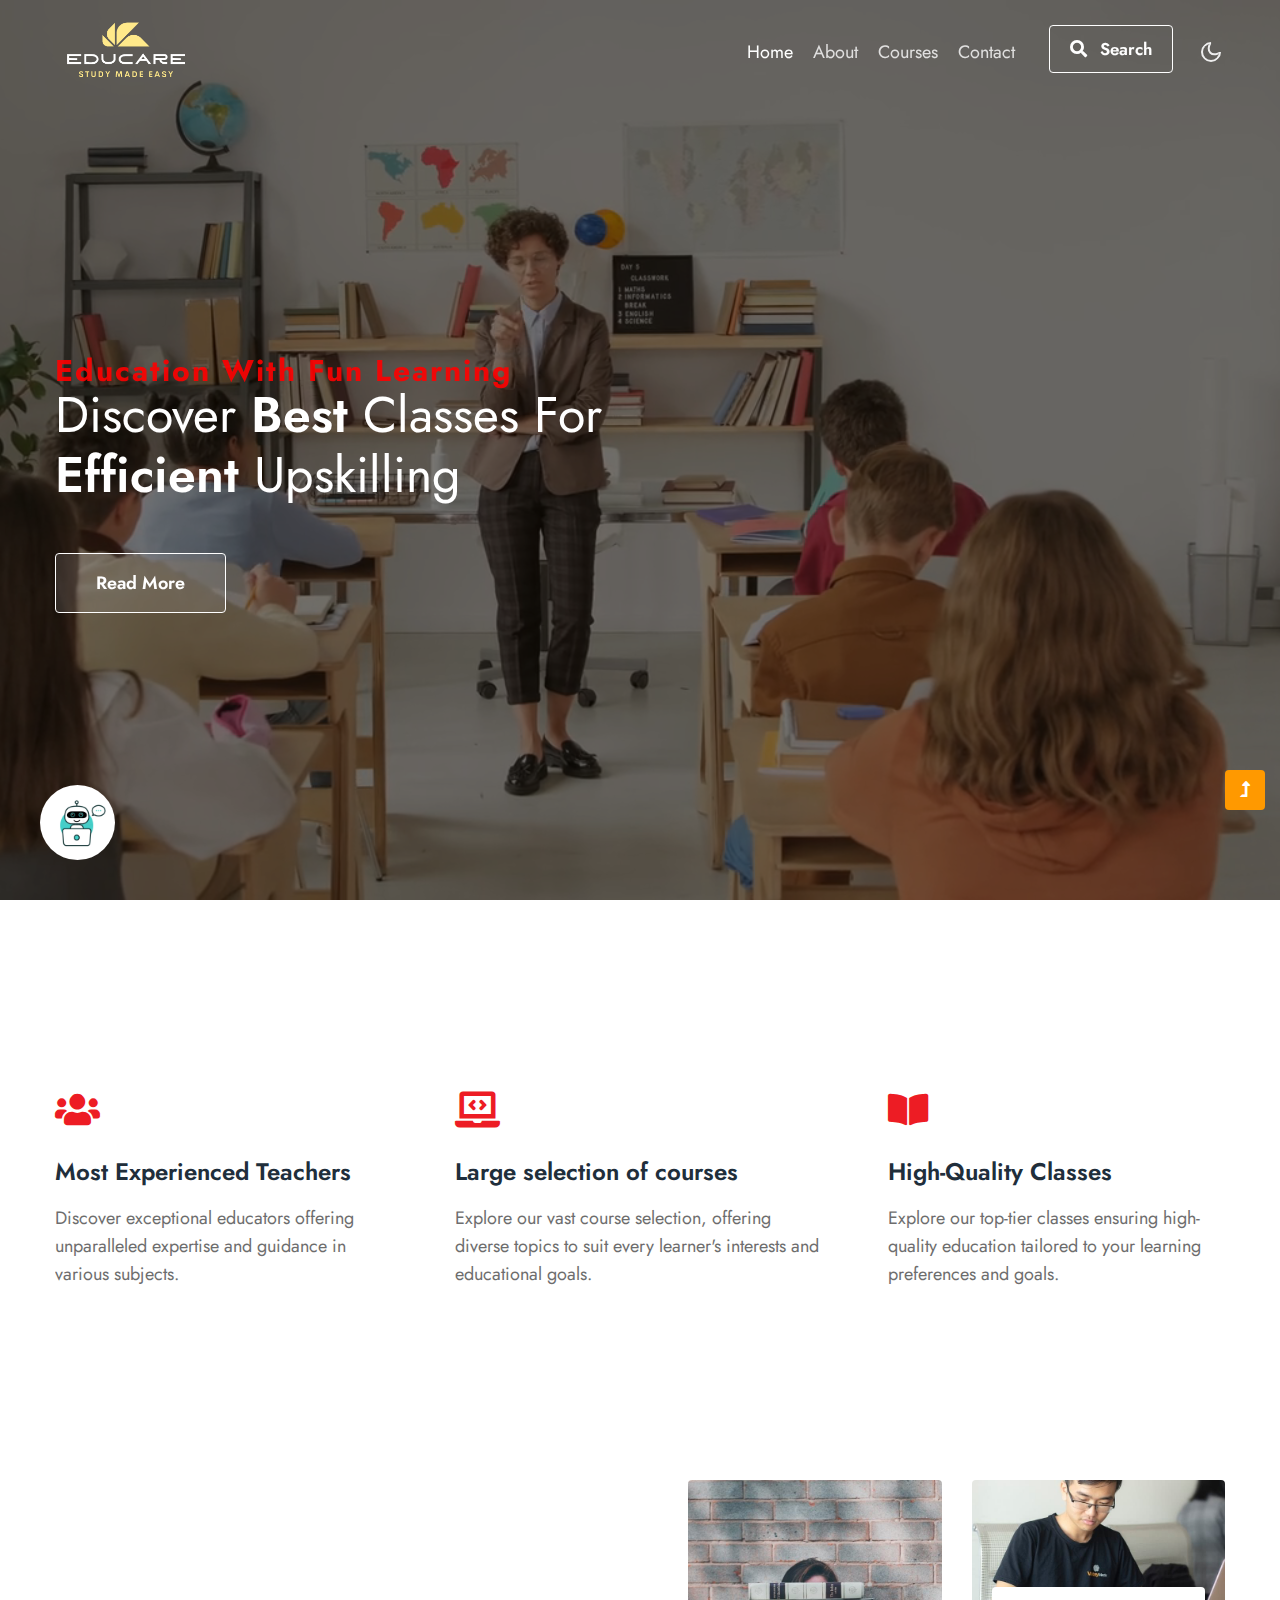
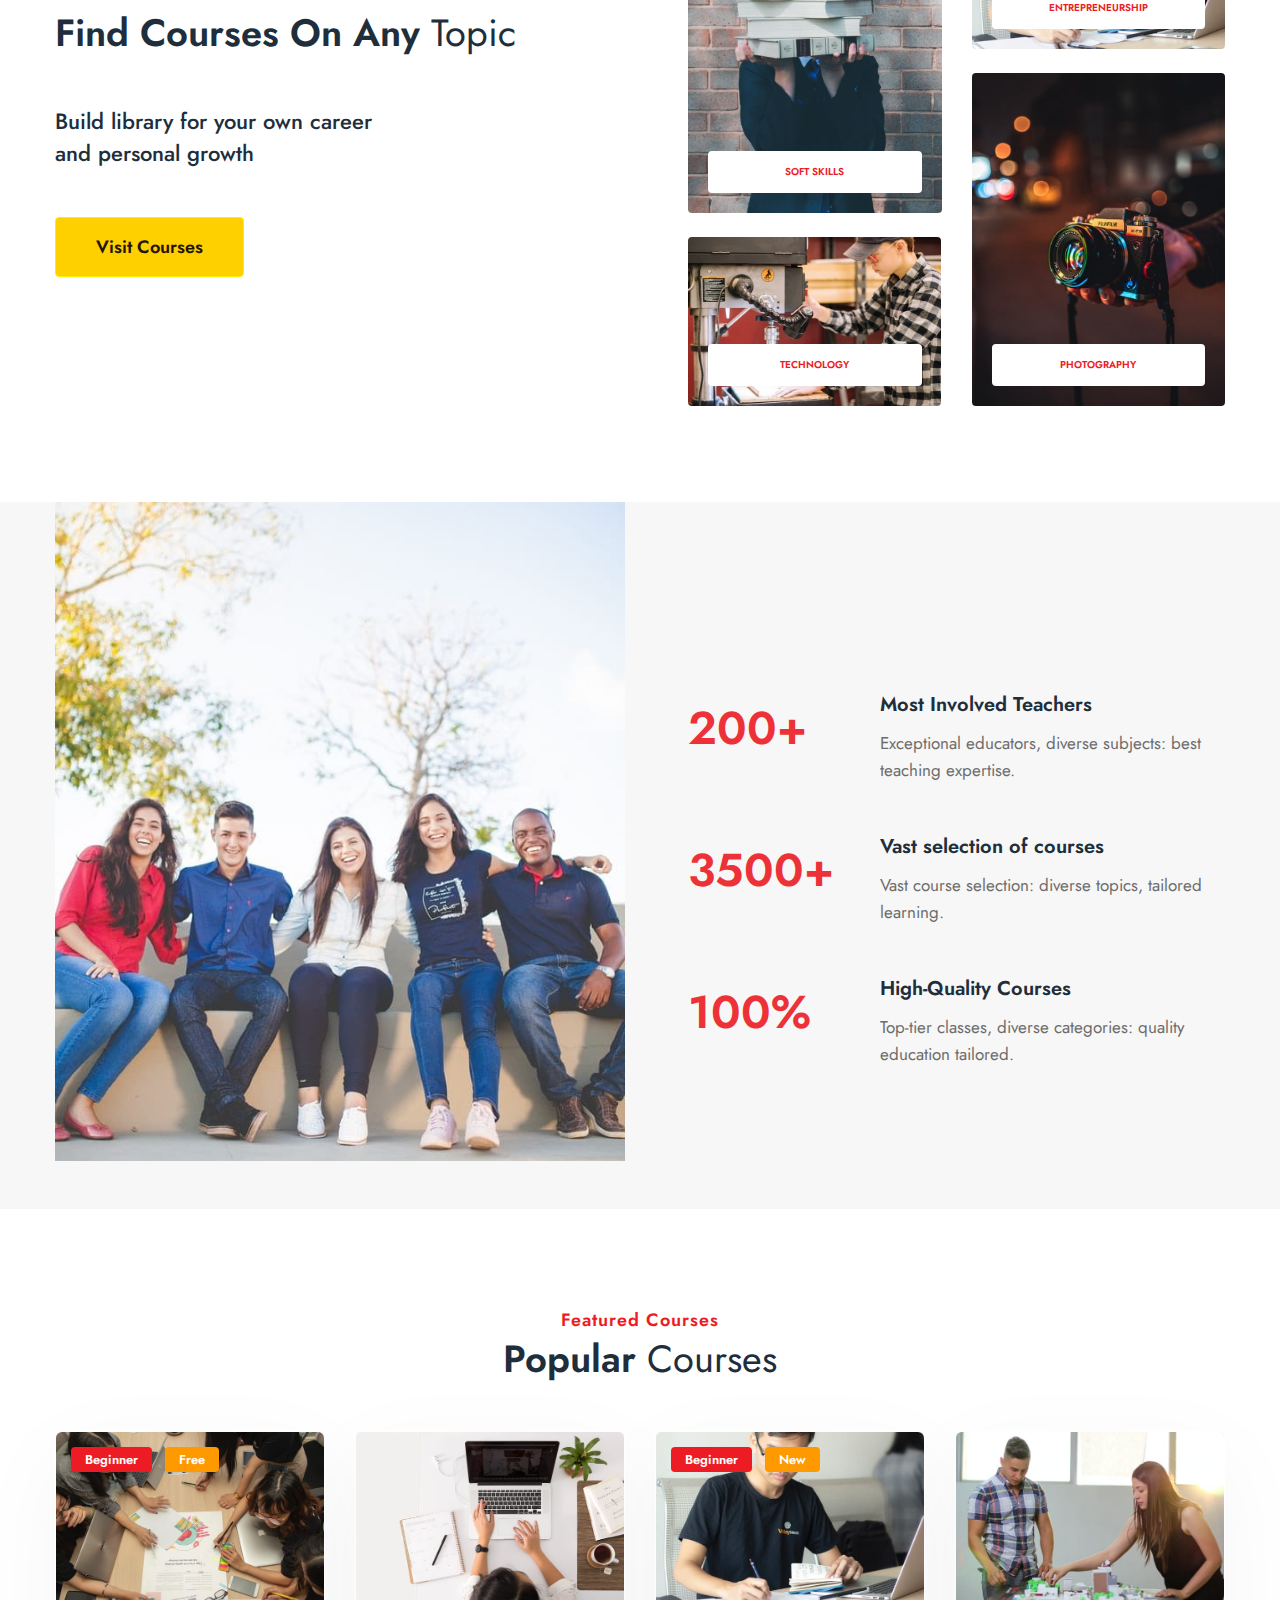
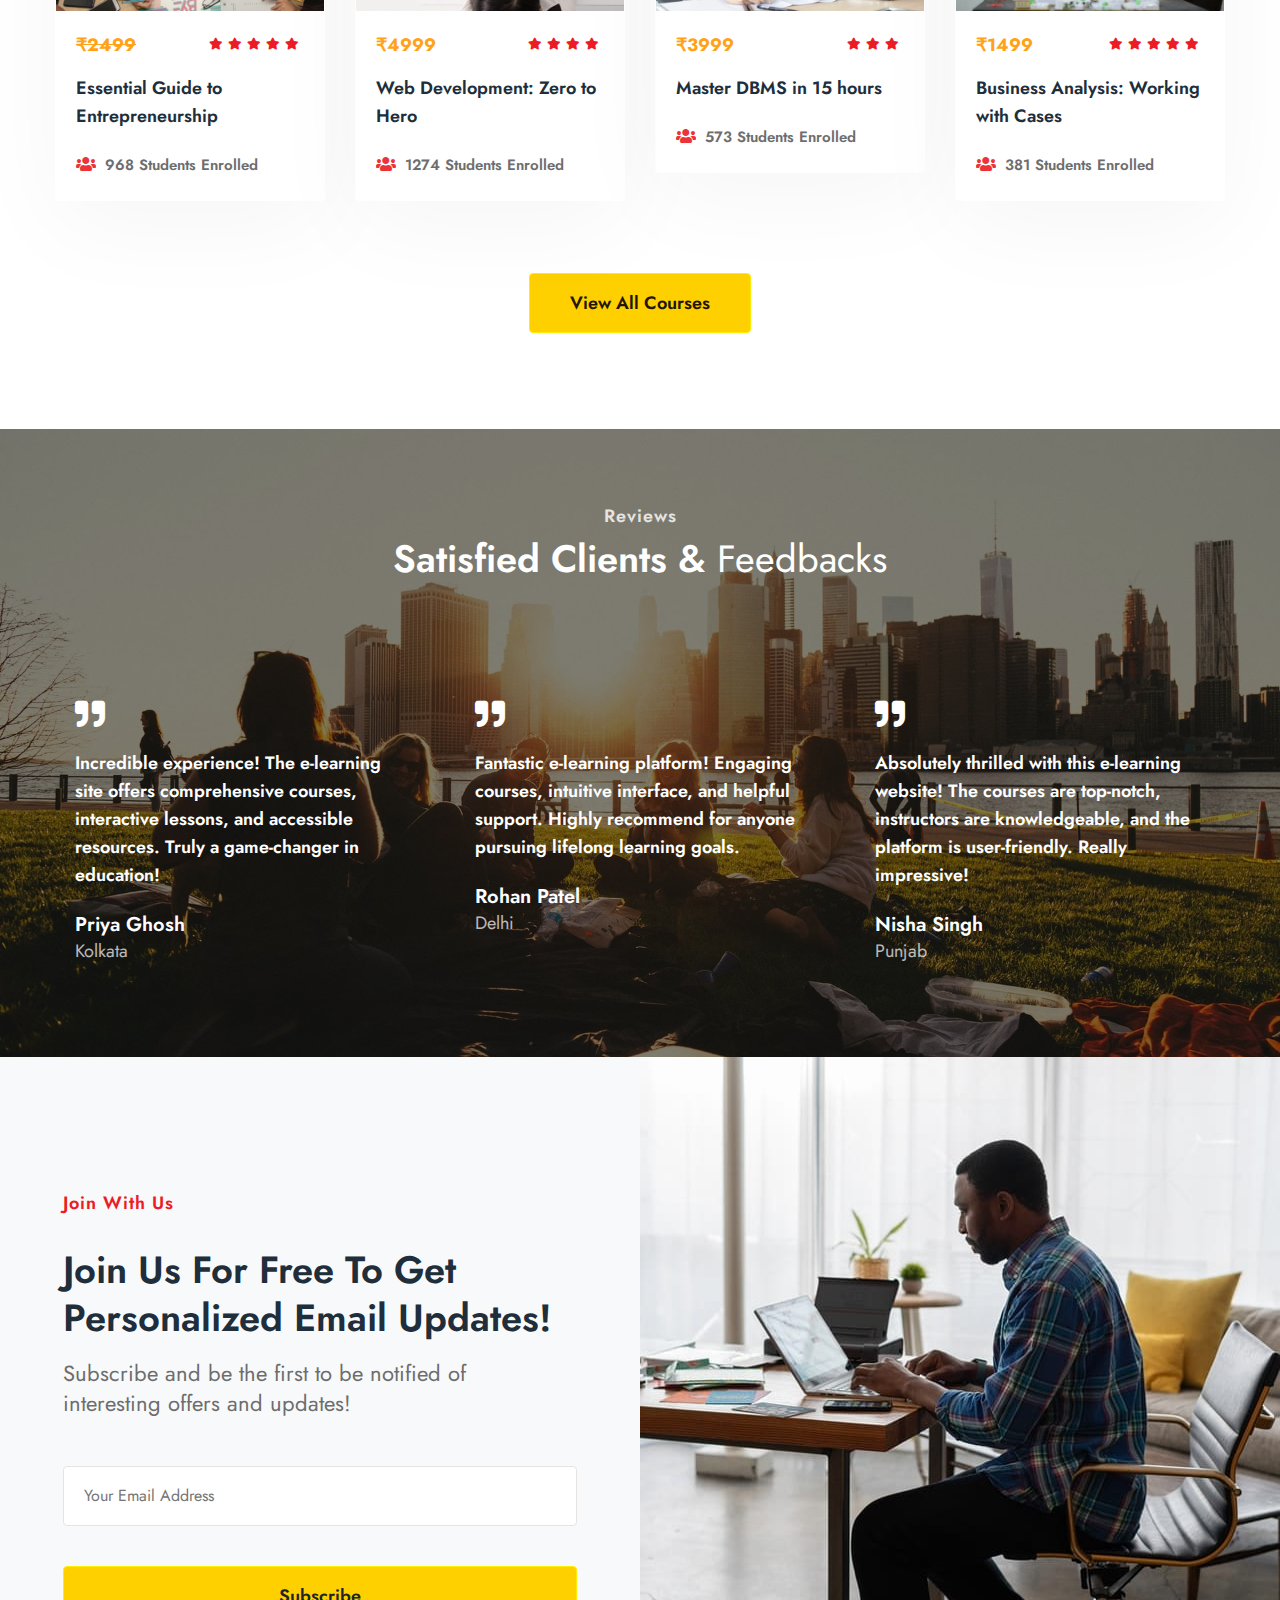
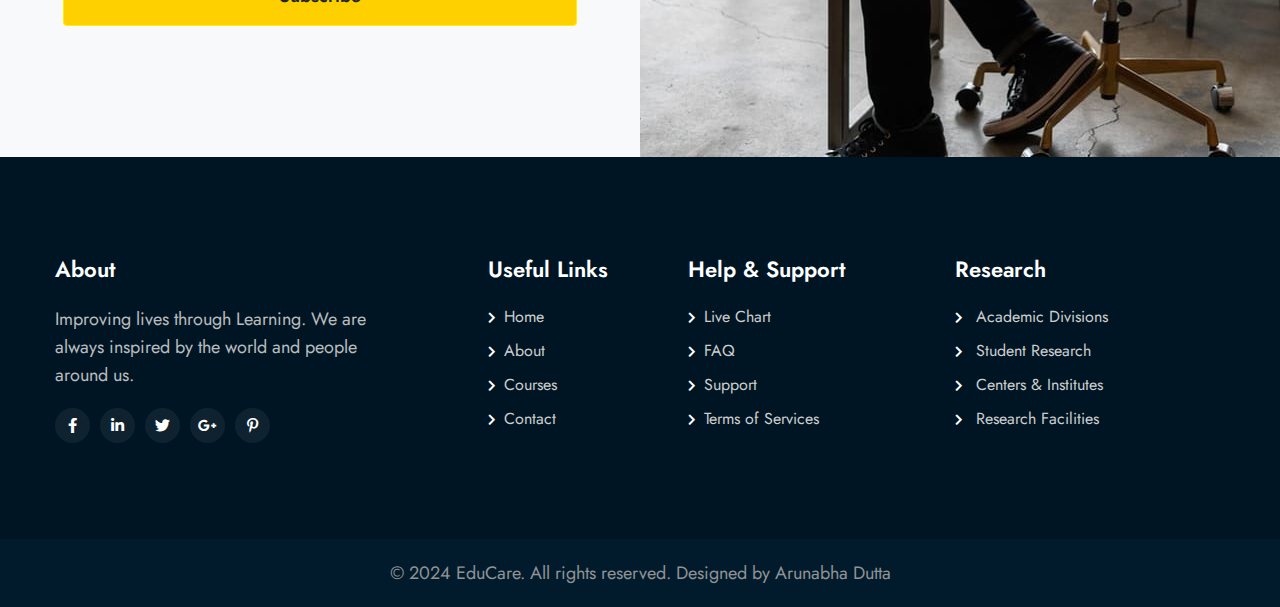
==== commit 9cb7f7e7: "Added Chatbot" ====
--- a/index.html
+++ b/index.html
@@ -583,9 +583,12 @@
     </div>
     <!-- //footer -->
     <div id="chatbot-icon">
-        <img src="assets/images/chatbot.webp" alt="Chatbot Icon">
-      </div>
-
+        <a href="https://webchat.botframework.com/embed/EduCareBot2024-bot?s=DMw_eLKVnVI.zVzVOQwUSp5s3tHYZqB2noIOKT8RuBsjqwtx_7qWQh0">
+            <img src="assets/images/chatbot.webp" alt="Chatbot">
+        </a>  
+    </div>
+
+    
     <!-- Js scripts -->
     <!-- move top -->
     <button onclick="topFunction()" id="movetop" title="Go to top">
--- a/assets/css/style-starter.css
+++ b/assets/css/style-starter.css
@@ -273,6 +273,7 @@
 [type="reset"],
 [type="submit"] {
   -webkit-appearance: button;
+  appearance: button;
 }
 
 button:not(:disabled),
@@ -301,6 +302,7 @@
 input[type="datetime-local"],
 input[type="month"] {
   -webkit-appearance: listbox;
+  appearance: listbox;
 }
 
 textarea {
@@ -345,6 +347,7 @@
 [type="search"] {
   outline-offset: -2px;
   -webkit-appearance: none;
+  appearance: none;
 }
 
 [type="search"]::-webkit-search-decoration {
@@ -11135,30 +11138,35 @@
 
 .fa-rotate-90 {
   -ms-filter: "progid:DXImageTransform.Microsoft.BasicImage(rotation=1)";
+  filter: progid:DXImageTransform.Microsoft.BasicImage(rotation=1);
   -webkit-transform: rotate(90deg);
   transform: rotate(90deg);
 }
 
 .fa-rotate-180 {
   -ms-filter: "progid:DXImageTransform.Microsoft.BasicImage(rotation=2)";
+  filter: progid:DXImageTransform.Microsoft.BasicImage(rotation=2);
   -webkit-transform: rotate(180deg);
   transform: rotate(180deg);
 }
 
 .fa-rotate-270 {
   -ms-filter: "progid:DXImageTransform.Microsoft.BasicImage(rotation=3)";
+  filter: progid:DXImageTransform.Microsoft.BasicImage(rotation=3);
   -webkit-transform: rotate(270deg);
   transform: rotate(270deg);
 }
 
 .fa-flip-horizontal {
   -ms-filter: "progid:DXImageTransform.Microsoft.BasicImage(rotation=0, mirror=1)";
+  filter: progid:DXImageTransform.Microsoft.BasicImage(rotation=0, mirror=1);
   -webkit-transform: scale(-1, 1);
   transform: scale(-1, 1);
 }
 
 .fa-flip-vertical {
   -ms-filter: "progid:DXImageTransform.Microsoft.BasicImage(rotation=2, mirror=1)";
+  filter: progid:DXImageTransform.Microsoft.BasicImage(rotation=2, mirror=1);
   -webkit-transform: scale(1, -1);
   transform: scale(1, -1);
 }
@@ -11166,6 +11174,7 @@
 .fa-flip-both,
 .fa-flip-horizontal.fa-flip-vertical {
   -ms-filter: "progid:DXImageTransform.Microsoft.BasicImage(rotation=2, mirror=1)";
+  filter: progid:DXImageTransform.Microsoft.BasicImage(rotation=2, mirror=1);
   -webkit-transform: scale(-1, -1);
   transform: scale(-1, -1);
 }
@@ -17220,6 +17229,7 @@
 li,
 span {
   -webkit-appearance: none;
+  appearance: none;
   outline: none;
   font-family: 'Jost', sans-serif;
 }
@@ -19667,6 +19677,7 @@
   position: relative;
   touch-action: manipulation;
   -moz-backface-visibility: hidden;
+  backface-visibility: hidden;
 }
 
 .owl-carousel .owl-stage:after {
@@ -19682,18 +19693,22 @@
   position: relative;
   overflow: hidden;
   -webkit-transform: translate3d(0, 0, 0);
+  transform: translate3d(0, 0, 0);
 }
 
 .owl-carousel .owl-item,
 .owl-carousel .owl-wrapper {
   -webkit-backface-visibility: hidden;
+  backface-visibility: hidden;
   -webkit-transform: translate3d(0, 0, 0);
+  transform: translate3d(0, 0, 0);
 }
 
 .owl-carousel .owl-item {
   min-height: 1px;
   float: left;
   -webkit-backface-visibility: hidden;
+  backface-visibility: hidden;
   -webkit-touch-callout: none;
 }
 
@@ -19834,6 +19849,7 @@
   cursor: pointer;
   z-index: 1;
   -webkit-backface-visibility: hidden;
+  backface-visibility: hidden;
   transition: transform .1s ease;
 }
 
@@ -19964,6 +19980,7 @@
   background: #aaa;
   display: block;
   -webkit-backface-visibility: visible;
+  backface-visibility: visible;
   transition: opacity .2s ease;
   position: relative;
   opacity: 0.9;
@@ -20467,6 +20484,7 @@
   font-family: inherit;
   text-align: left;
   -webkit-appearance: none;
+  appearance: none;
   display: grid;
   grid-template-columns: .1fr 1fr;
   align-items: center;
@@ -20654,8 +20672,12 @@
   transition: transform 1s ease;
 }
 
+#chatbot-icon a{
+  width: 50%;
+}
+
 #chatbot-icon:hover{
-  transform: scale(1.3); /* Increase scale on hover */
+  transform: scale(1.3);
 }
 
 /*--//contact--*/
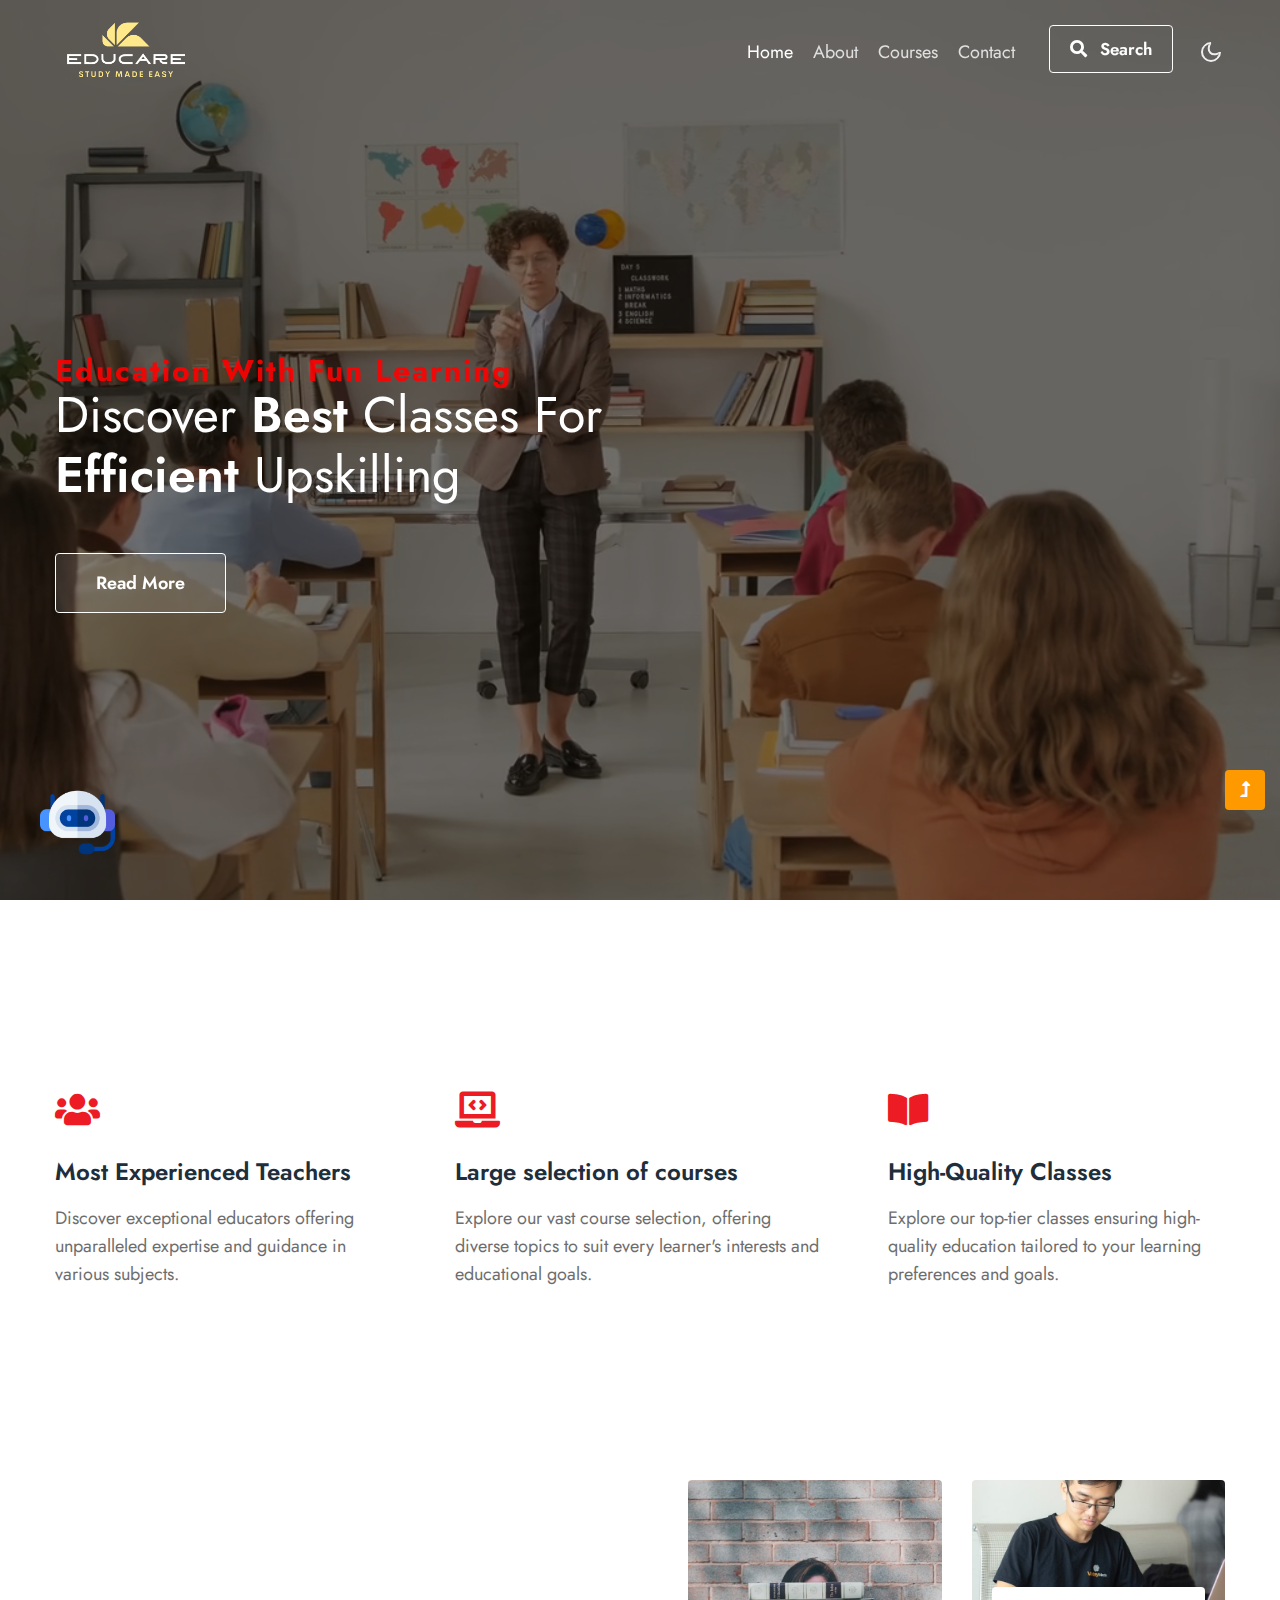
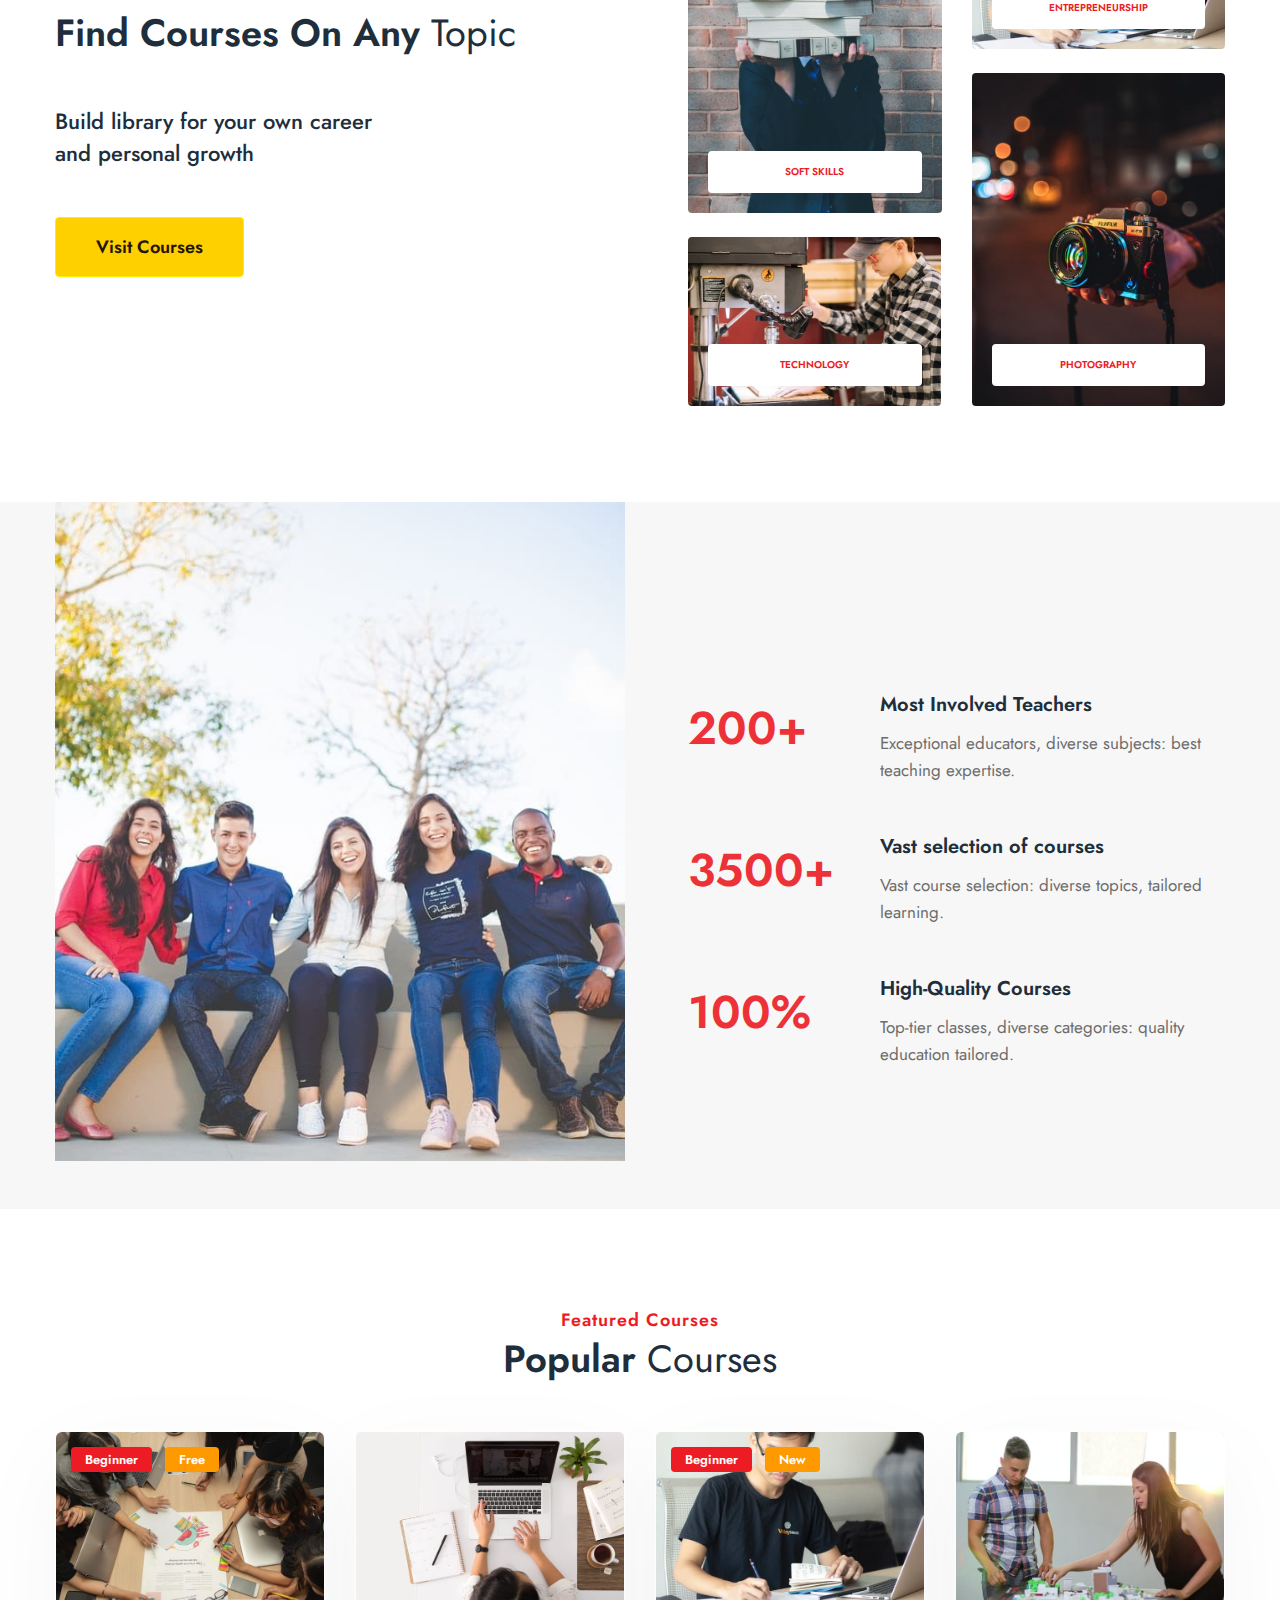
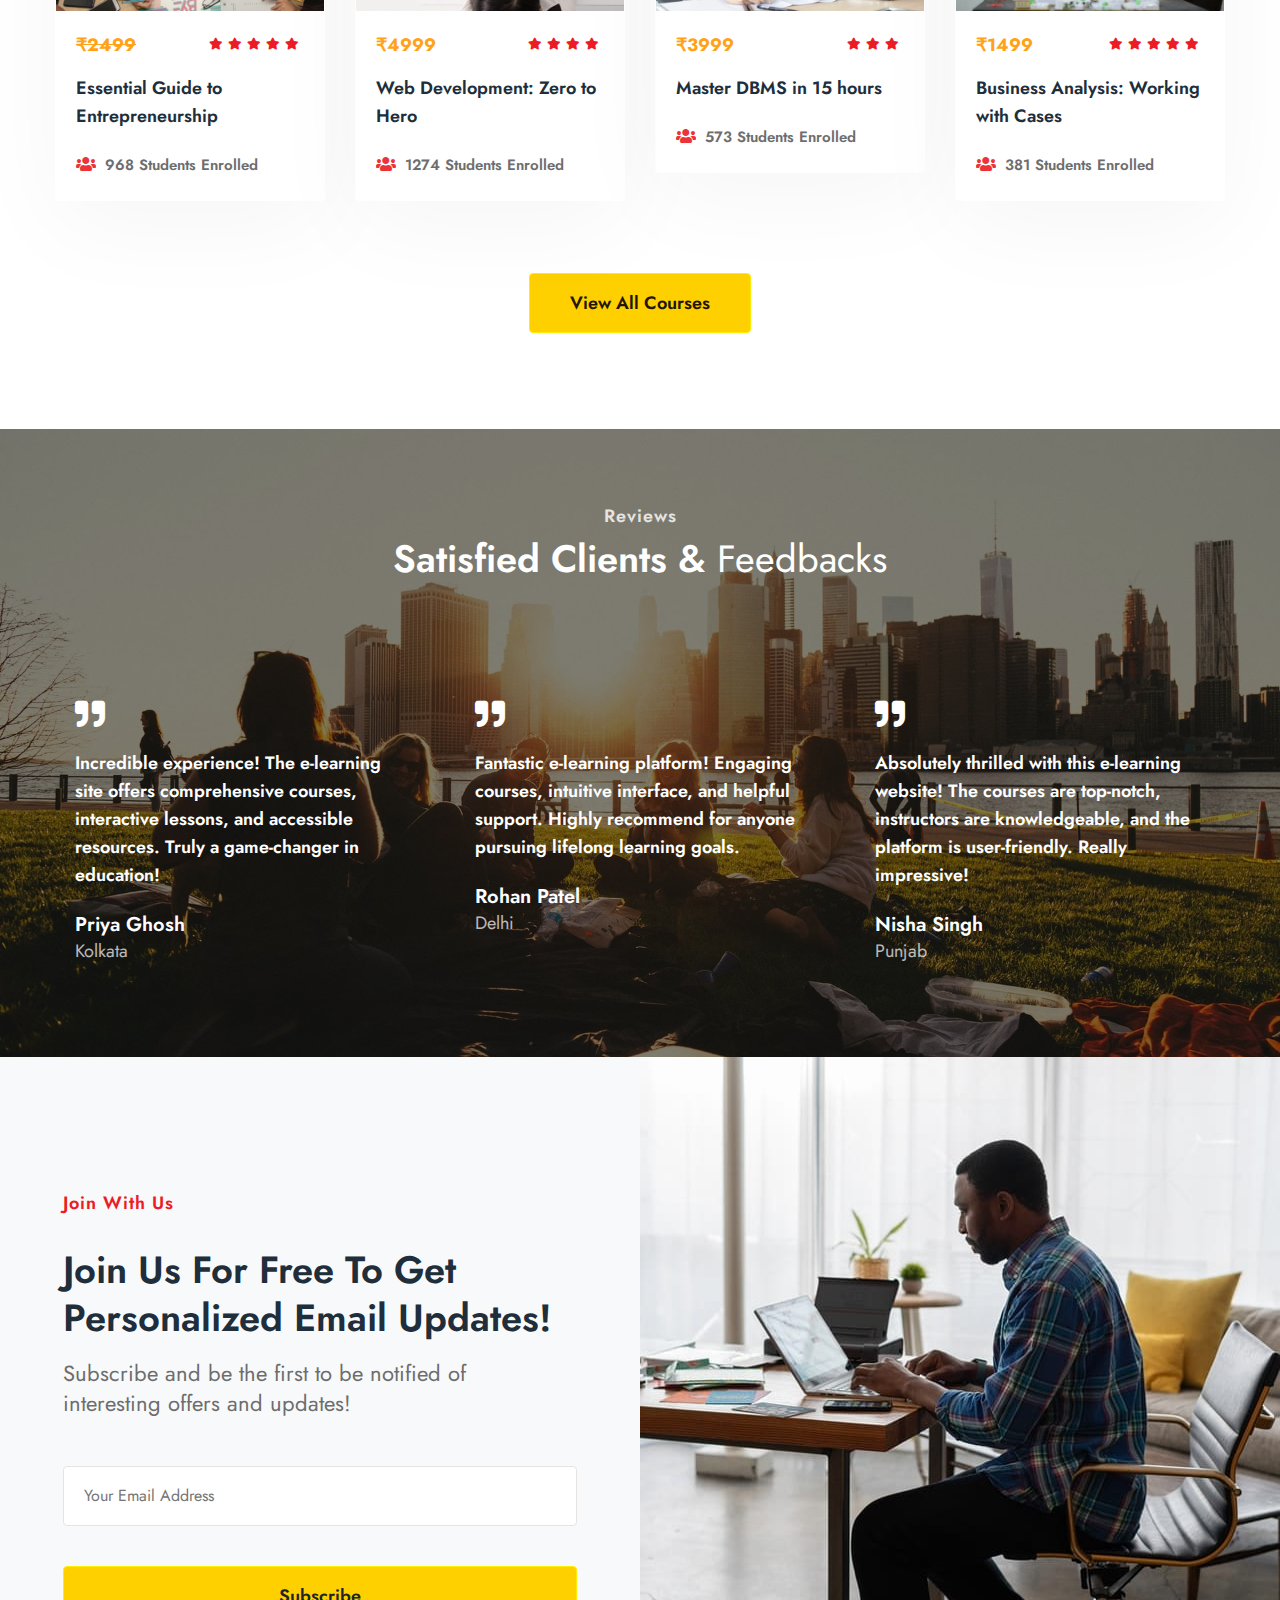
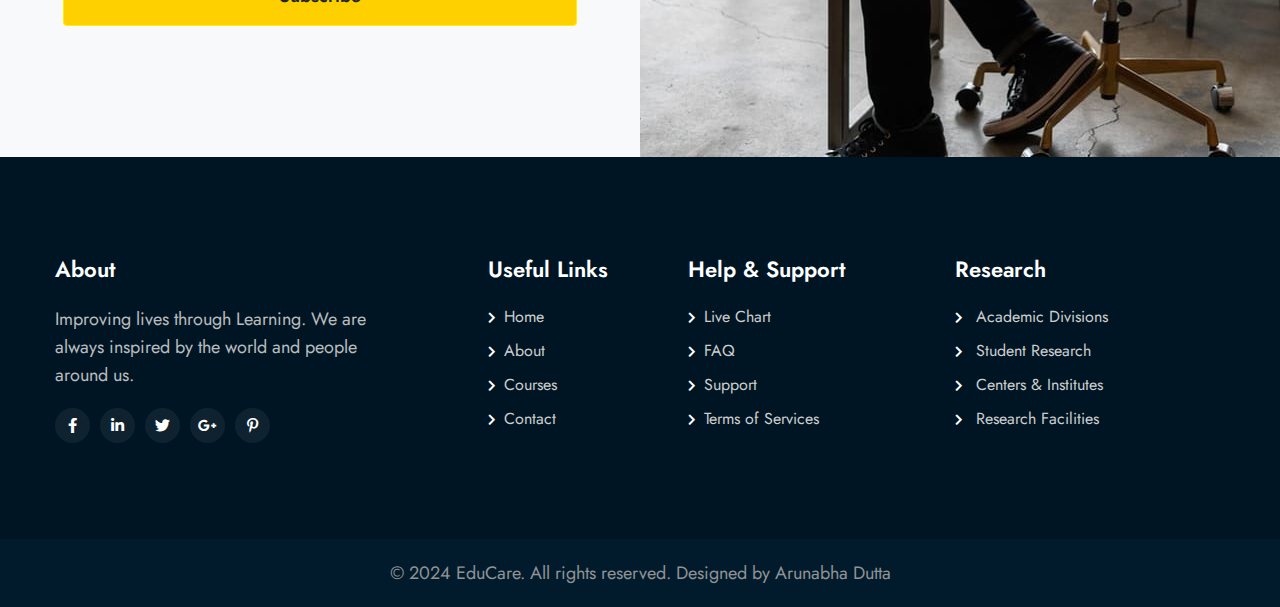
==== commit b62f1b50: "Added Error Page" ====
--- a/index.html
+++ b/index.html
@@ -584,7 +584,7 @@
     <!-- //footer -->
     <div id="chatbot-icon">
         <a href="https://webchat.botframework.com/embed/EduCareBot2024-bot?s=DMw_eLKVnVI.zVzVOQwUSp5s3tHYZqB2noIOKT8RuBsjqwtx_7qWQh0">
-            <img src="assets/images/chatbot.webp" alt="Chatbot">
+            <img src="assets/images/ChatBot.png" alt="Chatbot Icon">
         </a>  
     </div>
 
--- a/assets/css/style-starter.css
+++ b/assets/css/style-starter.css
@@ -20667,7 +20667,7 @@
 #chatbot-icon img {
   width: 75px; /* Adjust icon size as needed */
   height: 75px; /* Adjust icon size as needed */
-  border-radius: 37.5px;
+  border-radius: 7.5px;
   cursor: pointer;
   transition: transform 1s ease;
 }
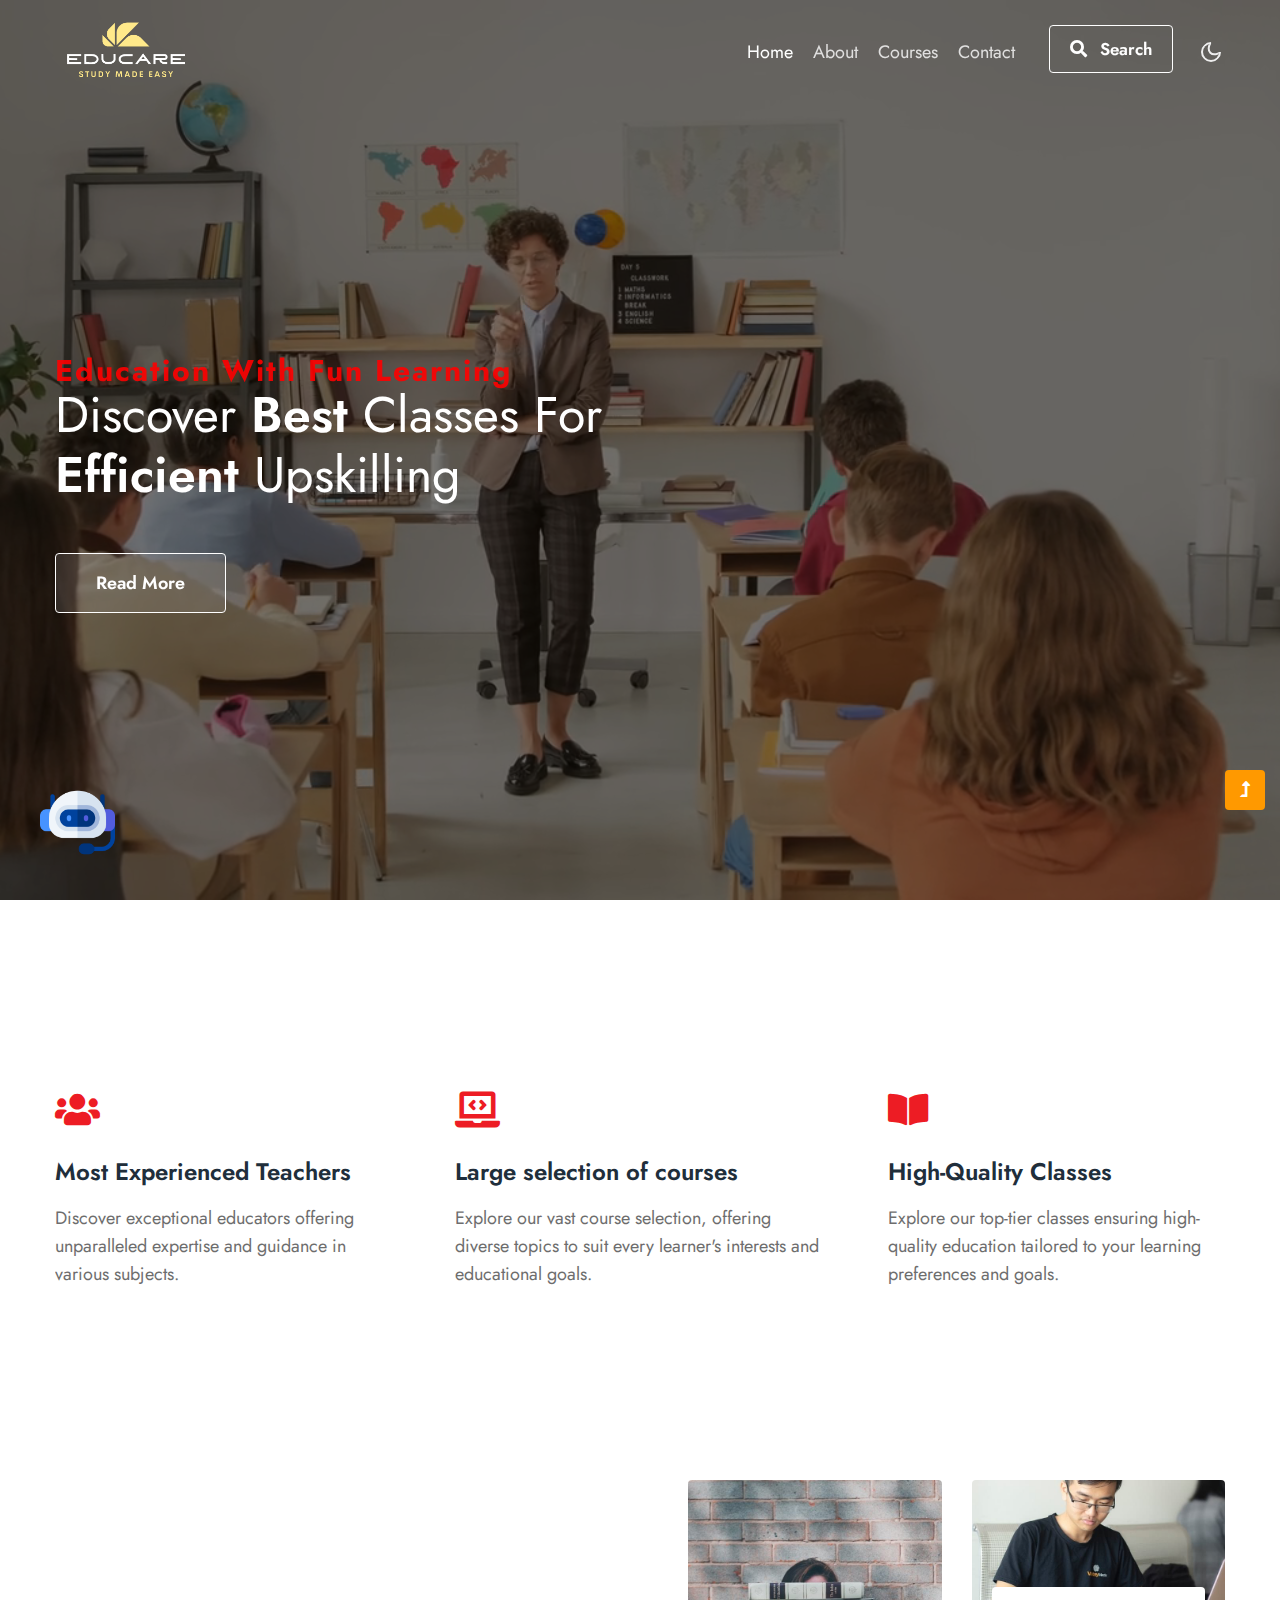
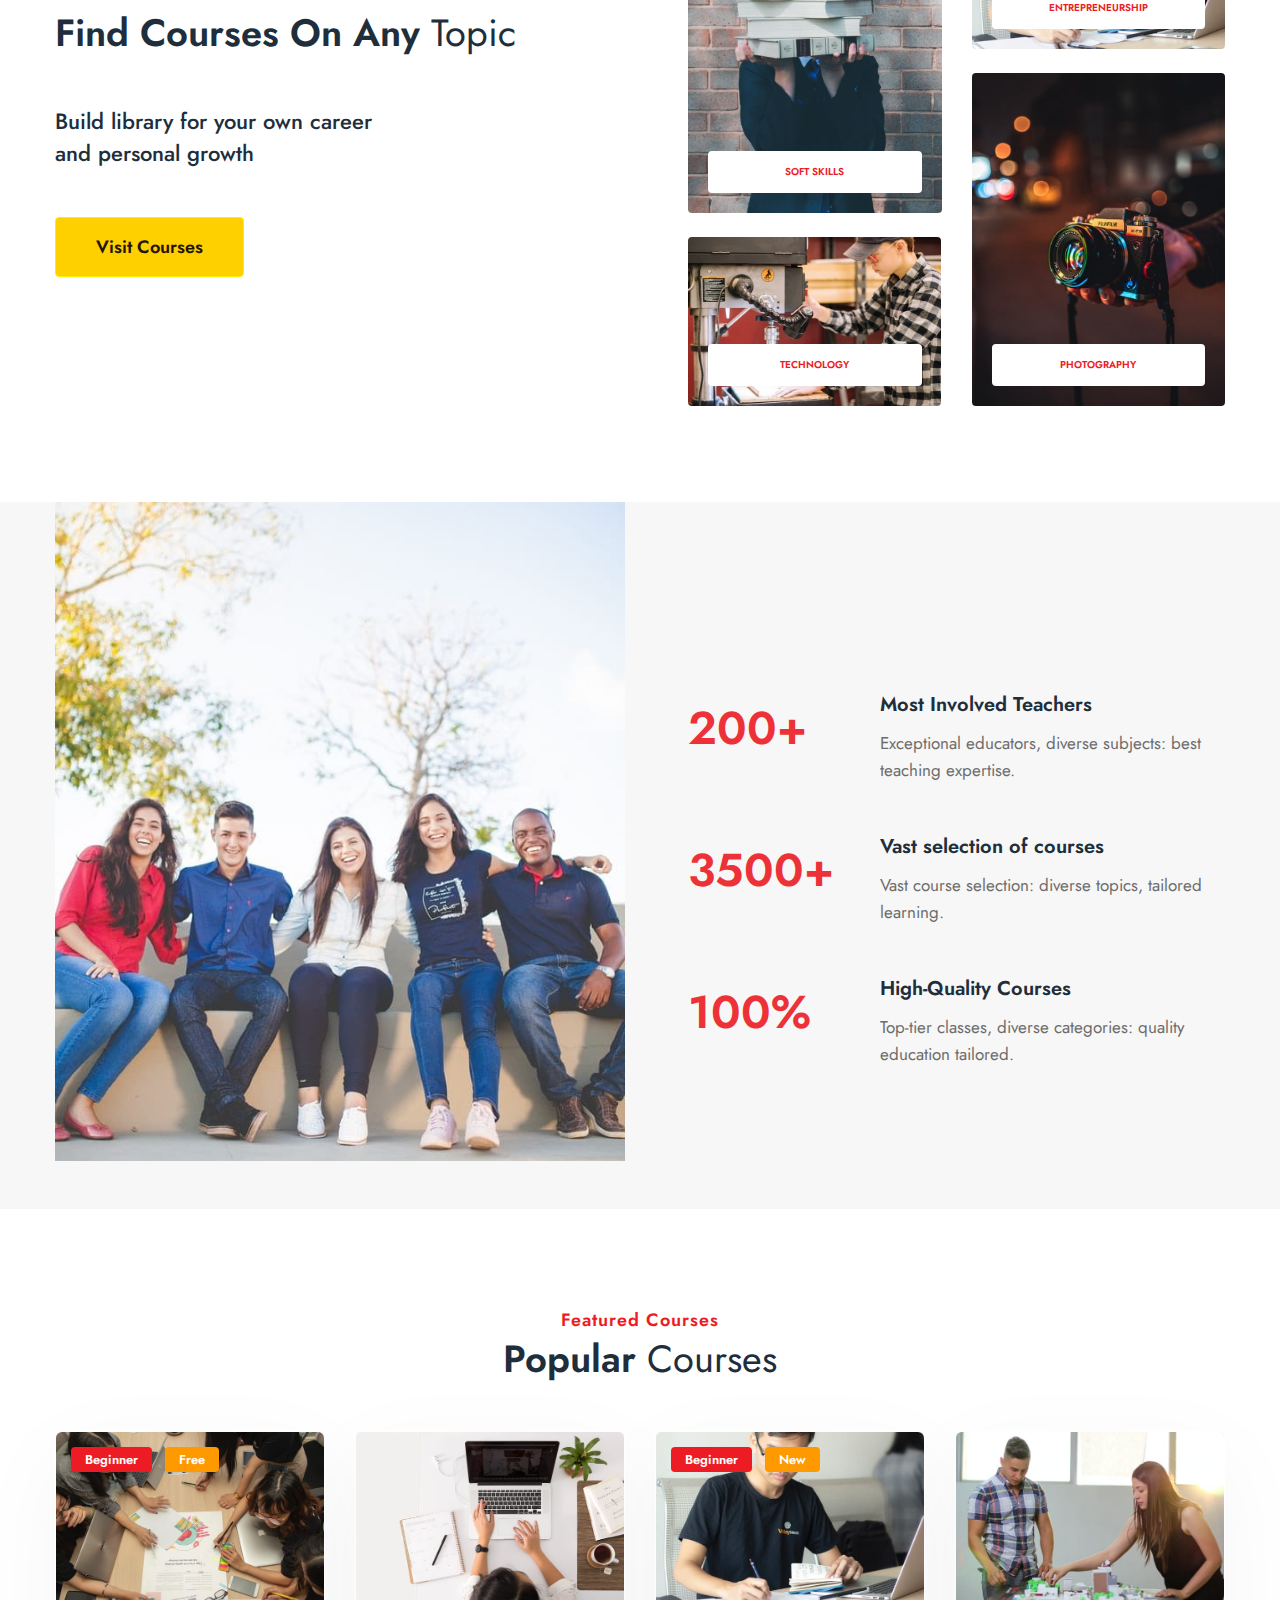
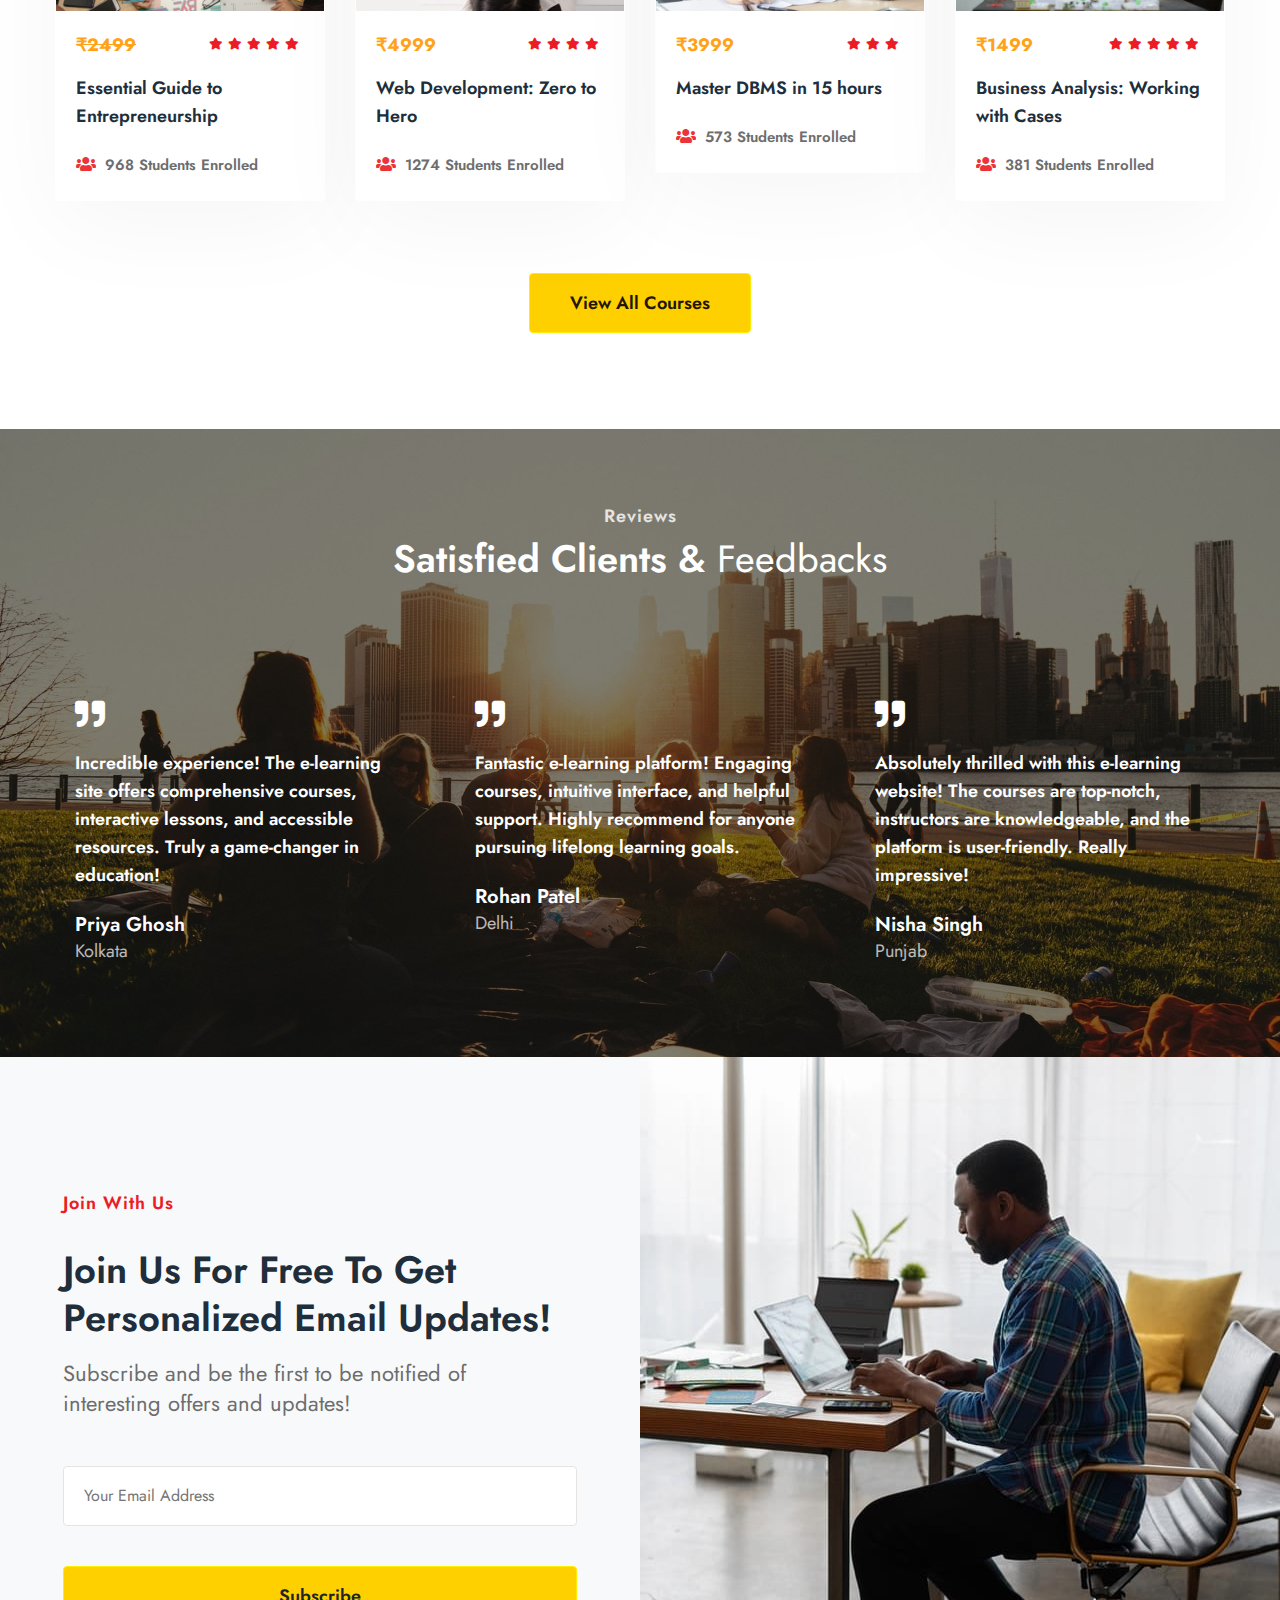
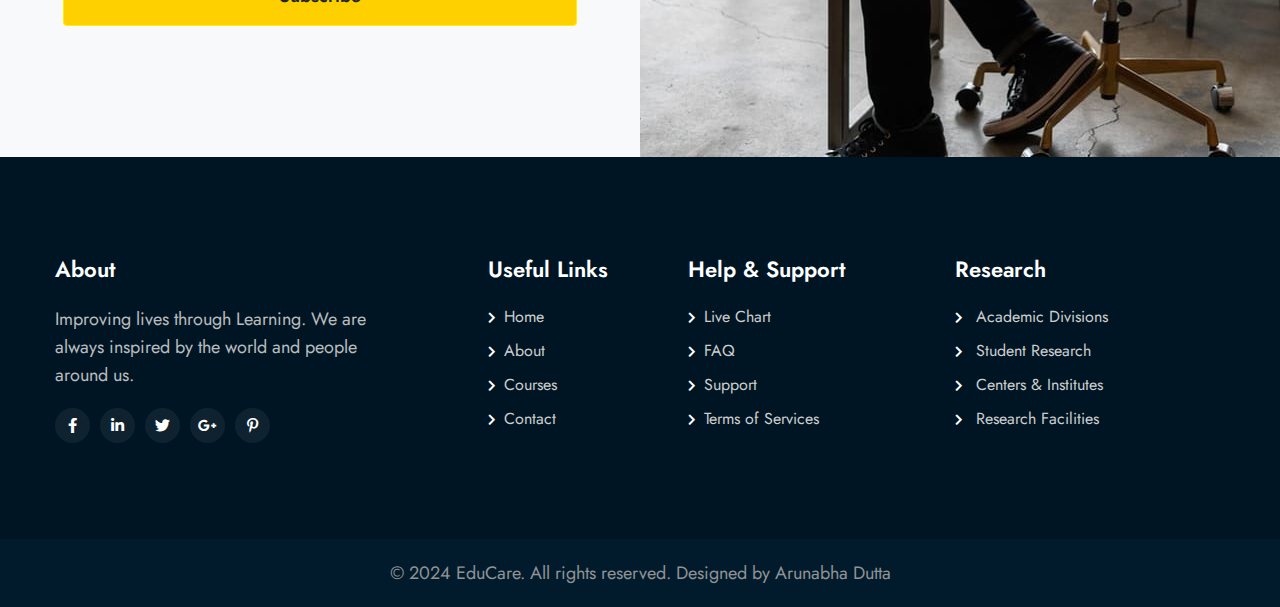
==== commit e7976d01: "Changed the link to the chatbot" ====
--- a/index.html
+++ b/index.html
@@ -583,7 +583,7 @@
     </div>
     <!-- //footer -->
     <div id="chatbot-icon">
-        <a href="https://webchat.botframework.com/embed/EduCareBot2024-bot?s=DMw_eLKVnVI.zVzVOQwUSp5s3tHYZqB2noIOKT8RuBsjqwtx_7qWQh0">
+        <a href="https://webchat.botframework.com/embed/EduCareBot-bot?s=E_HvDlw5uzk.qNQeGSw8dw1rZeulTD1Ym4rEylPhmdUThu2IzlVM6gw">
             <img src="assets/images/ChatBot.png" alt="Chatbot Icon">
         </a>  
     </div>
